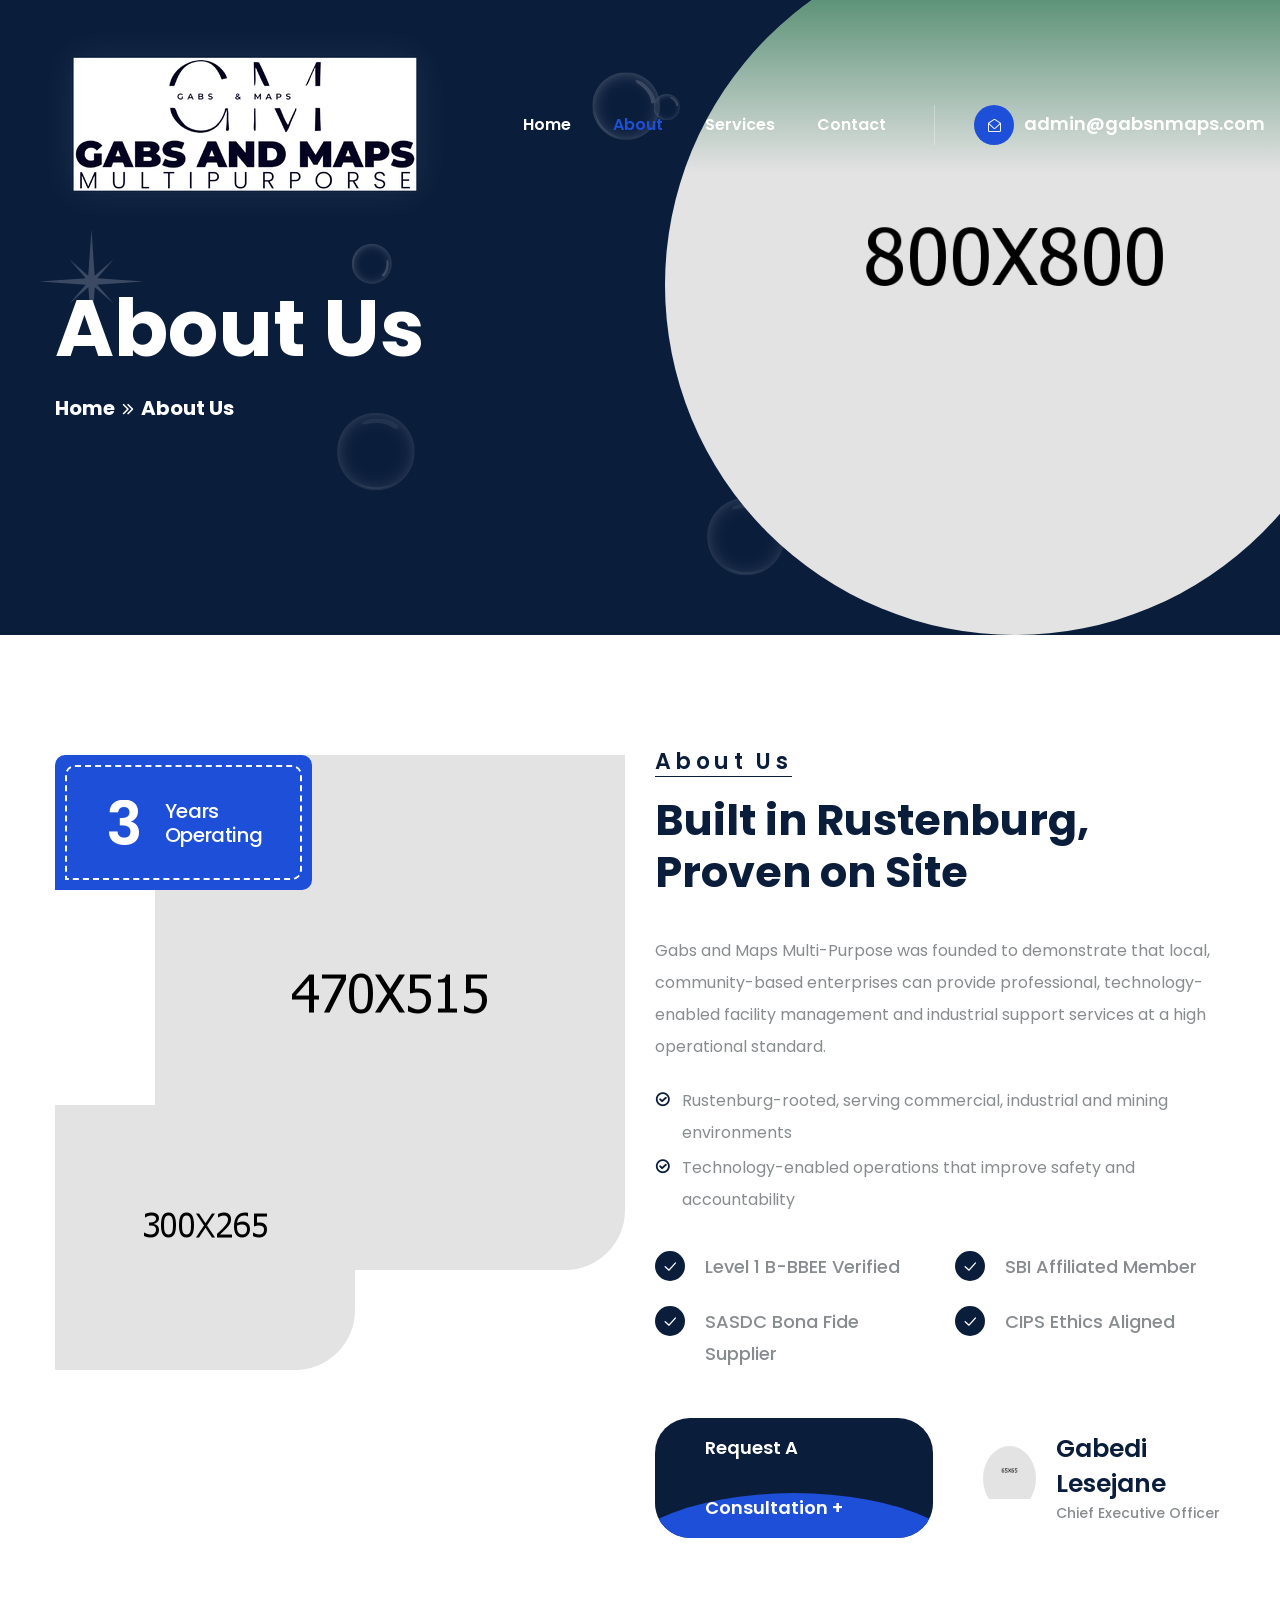
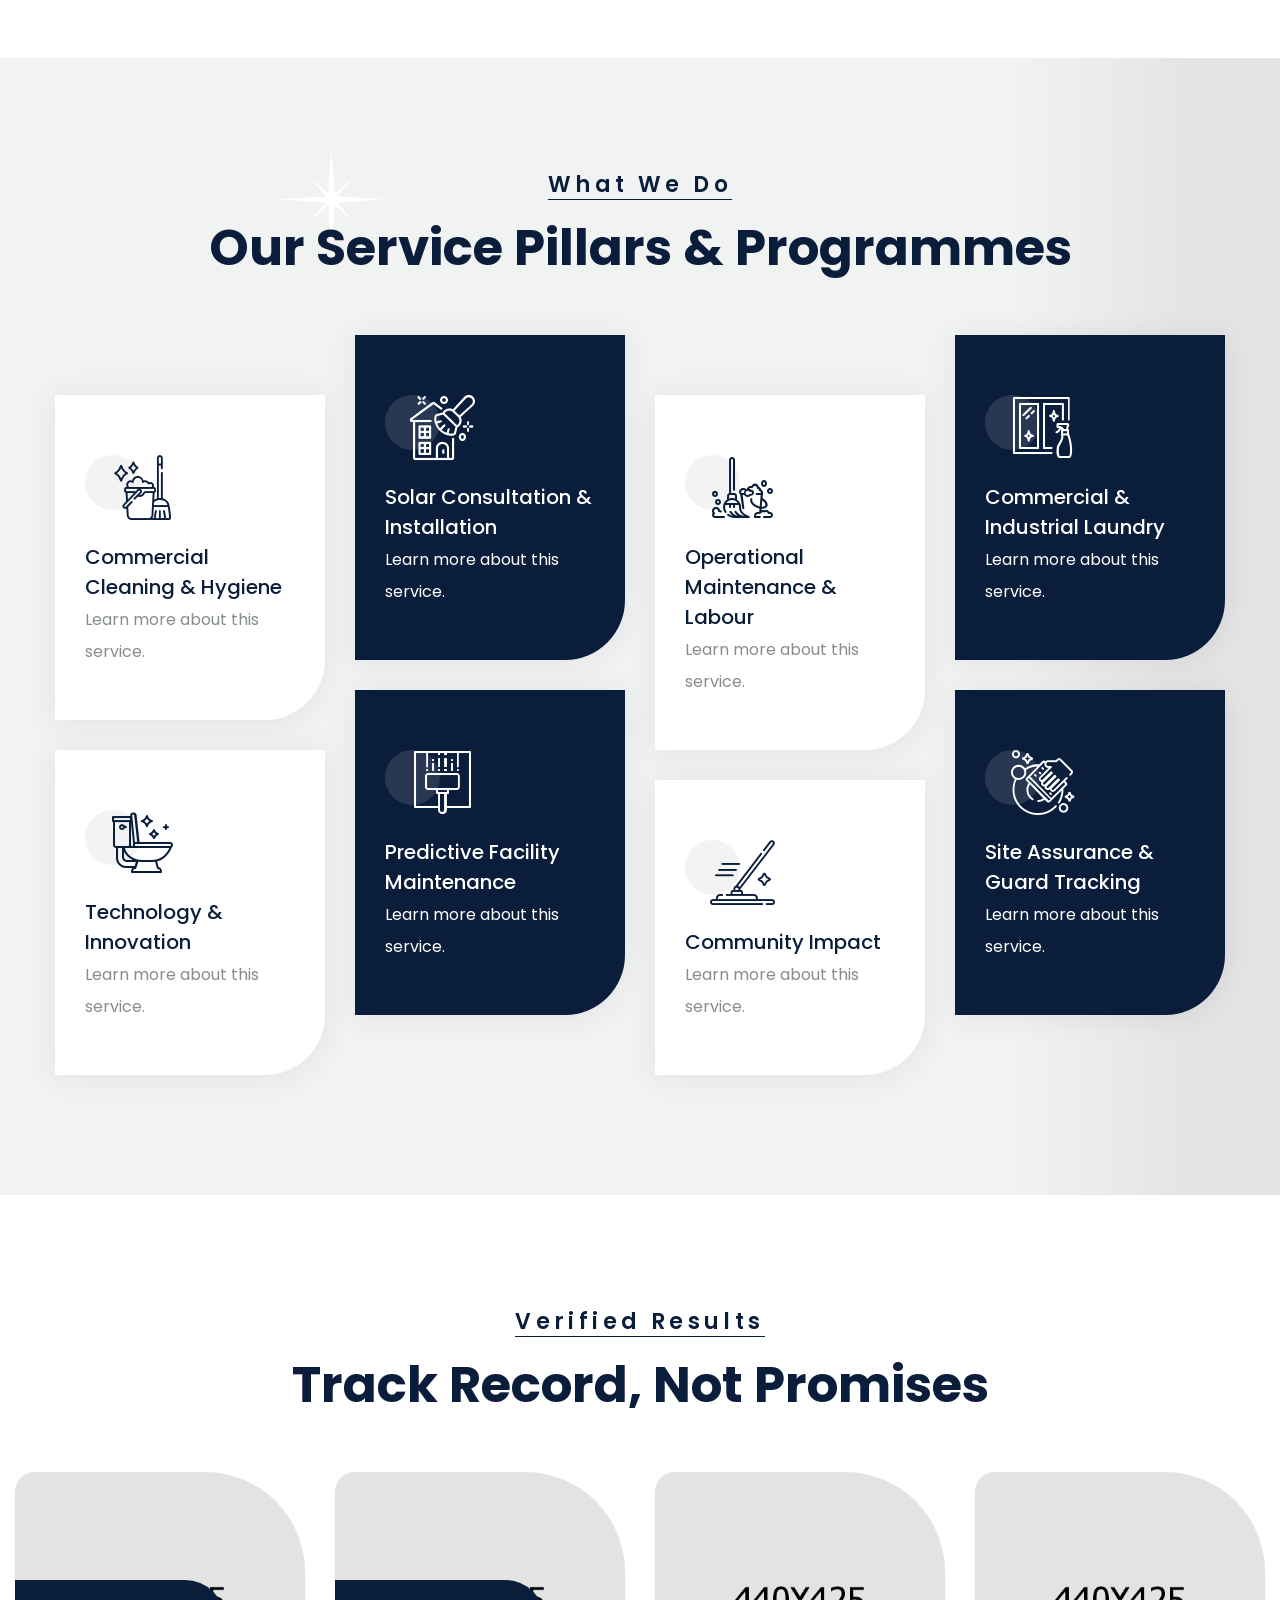
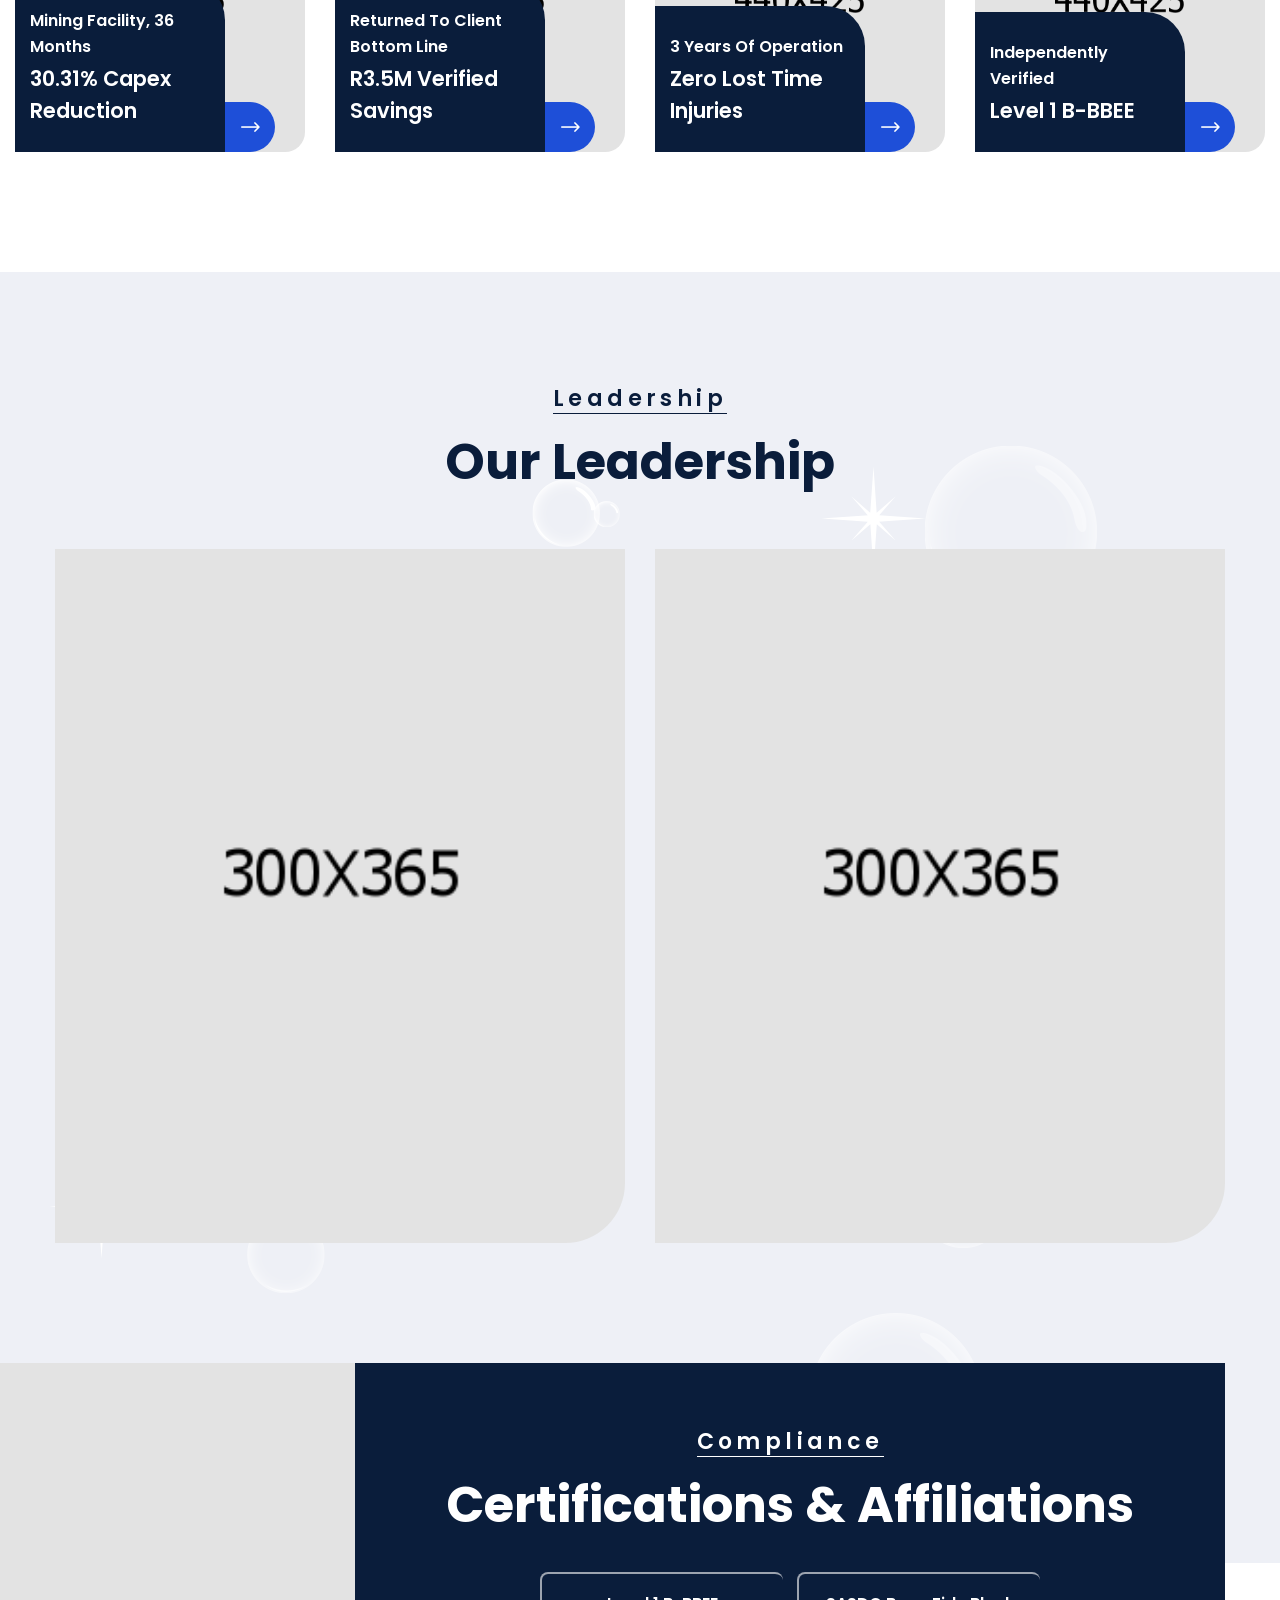
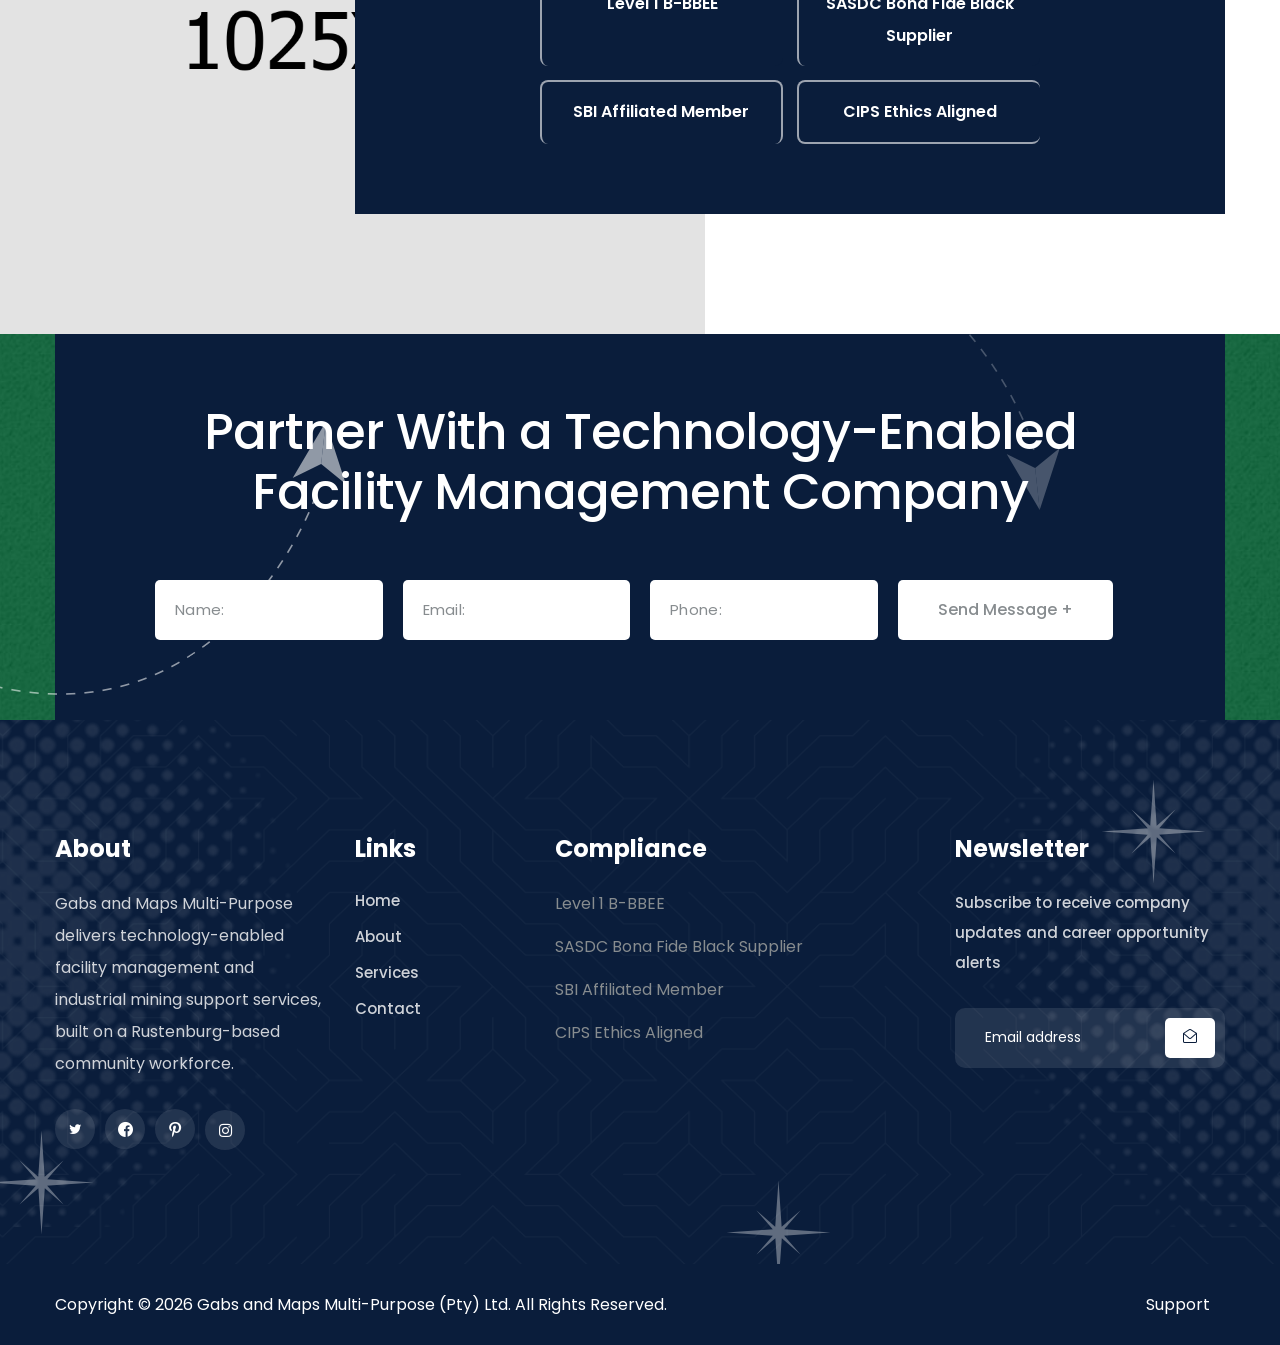
==== about.html @ ca990e1d "Initial commit: Gabs and Maps site Co-Authored-By: Claude Sonnet 5 <noreply@anthropic.com>" ====
<!DOCTYPE html>
<html lang="en">

<head>
    <meta charset="UTF-8" />
    <meta name="viewport" content="width=device-width, initial-scale=1.0" />
    <title>About Us | Gabs and Maps Multi-Purpose</title>
    <!-- Favicons Icons -->
    <link rel="apple-touch-icon" sizes="180x180" href="assets/images/favicons/apple-touch-icon.png" />
    <link rel="icon" type="image/png" sizes="32x32" href="assets/images/favicons/favicon-32x32.png" />
    <link rel="icon" type="image/png" sizes="16x16" href="assets/images/favicons/favicon-16x16.png" />
    <link rel="manifest" href="assets/images/favicons/site.webmanifest" />
    <meta name="description" content="Gabs and Maps Multi-Purpose was built in Rustenburg to prove that community-based enterprises can deliver technology-enabled facility management at a world-class standard." />

    <!-- fonts -->
    <link
        href="https://fonts.googleapis.com/css2?family=Open+Sans:ital,wght@0,300;0,400;0,500;0,600;0,700;0,800;1,300;1,400;1,500;1,600;1,700;1,800&family=Poppins:ital,wght@0,100;0,200;0,300;0,400;0,500;0,600;0,700;0,800;0,900;1,100;1,200;1,300;1,400;1,500;1,600;1,700;1,800;1,900&display=swap"
        rel="stylesheet">

    <link rel="stylesheet" href="assets/vendors/animate/animate.min.css" />
    <link rel="stylesheet" href="assets/vendors/animate/custom-animate.css" />
    <link rel="stylesheet" href="assets/vendors/bootstrap/css/bootstrap.min.css" />
    <link rel="stylesheet" href="assets/vendors/bootstrap-select/css/bootstrap-select.min.css" />
    <link rel="stylesheet" href="assets/vendors/bxslider/jquery.bxslider.css" />
    <link rel="stylesheet" href="assets/vendors/fontawesome/css/all.min.css" />
    <link rel="stylesheet" href="assets/vendors/jquery-magnific-popup/jquery.magnific-popup.css" />
    <link rel="stylesheet" href="assets/vendors/jquery-ui/jquery-ui.css" />
    <link rel="stylesheet" href="assets/vendors/nice-select/nice-select.css" />
    <link rel="stylesheet" href="assets/vendors/nouislider/nouislider.min.css" />
    <link rel="stylesheet" href="assets/vendors/nouislider/nouislider.pips.css" />
    <link rel="stylesheet" href="assets/vendors/odometer/odometer.min.css" />
    <link rel="stylesheet" href="assets/vendors/owl-carousel/owl.carousel.min.css" />
    <link rel="stylesheet" href="assets/vendors/owl-carousel/owl.theme.default.min.css" />
    <link rel="stylesheet" href="assets/vendors/swiper/swiper.min.css" />
    <link rel="stylesheet" href="assets/vendors/timepicker/timePicker.css" />
    <link rel="stylesheet" href="assets/vendors/tiny-slider/tiny-slider.min.css" />
    <link rel="stylesheet" href="assets/vendors/vegas/vegas.min.css" />
    <link rel="stylesheet" href="assets/vendors/thm-icons/style.css">
    <link rel="stylesheet" href="assets/vendors/slick-slider/slick.css">
    <link rel="stylesheet" href="assets/vendors/language-switcher/polyglot-language-switcher.css">

    <!-- template styles -->
    <link rel="stylesheet" href="assets/css/style.css" />
    <link rel="stylesheet" href="assets/css/color-gabs.css" />
    <link rel="stylesheet" href="assets/css/responsive.css" />

</head>


<body>

    <!-- Start Preloader -->
    <div class="loader-wrap">
        <div class="preloader">
            <div class="preloader-close">x</div>
            <div id="handle-preloader" class="handle-preloader">
                <div class="animation-preloader">
                    <div class="spinner"></div>
                    <div class="txt-loading">
                        <span data-text-preloader="g" class="letters-loading">
                            g
                        </span>
                        <span data-text-preloader="a" class="letters-loading">
                            a
                        </span>
                        <span data-text-preloader="t" class="letters-loading">
                            t
                        </span>
                        <span data-text-preloader="r" class="letters-loading">
                            r
                        </span>
                        <span data-text-preloader="e" class="letters-loading">
                            e
                        </span>
                    </div>
                </div>
            </div>
        </div>
    </div>
    <!-- End Preloader -->


    <div class="page-wrapper">

        <!--Start Main Header One-->
        <header class="main-header main-header-one">

            <div class="main-header-one__inner">

                <nav class="main-menu main-menu-one">
                    <div class="main-menu__wrapper clearfix">
                        <div class="auto-container">
                            <div class="main-menu__wrapper-inner">


                                <div class="main-header-one__left">
                                    <div class="logo-box-one">
                                        <a href="index.html">
                                            <img src="assets/images/resources/logo-1.png" alt="Gabs and Maps Multi-Purpose" title="">
                                        </a>
                                    </div>

                                    <div class="header-search-box">
                                        <a href="#" class="main-menu__search search-toggler icon-search">
                                        </a>
                                    </div>

                                    <div class="header-one-social-links">
                                        <ul>
                                            <li><a href="#"><span class="fab fa-twitter"></span></a></li>
                                            <li><a href="#"><span class="fab fa-facebook"></span></a></li>
                                            <li><a href="#"><span class="fab fa-pinterest"></span></a></li>
                                            <li><a href="#"><span class="fab fa-instagram"></span></a>
                                            </li>
                                        </ul>
                                    </div>
                                </div>

                                <div class="main-header-one__middle">
                                    <div class="main-menu-box">
                                        <a href="#" class="mobile-nav__toggler">
                                            <i class="fa fa-bars"></i>
                                        </a>

                                        <ul class="main-menu__list">
                                            <li><a href="index.html">Home</a></li>
                                            <li class="current"><a href="about.html">About</a></li>
                                            <li><a href="services.html">Services</a></li>
                                            <li><a href="contact.html">Contact</a></li>
                                        </ul>
                                    </div>
                                </div>

                                <div class="main-header-one__right">
                                    <div class="contact-box">
                                        <div class="icon">
                                            <span class="icon-open-mail"></span>
                                        </div>
                                        <div class="text">
                                            <a href="mailto:admin@gabsnmaps.com">admin@gabsnmaps.com</a>
                                        </div>
                                    </div>
                                </div>
                            </div>
                        </div>
                    </div>
                </nav>

            </div>
        </header>
        <!--End Main Header One-->

        <div class="stricky-header stricky-header--one stricked-menu main-menu">
            <div class="sticky-header__content"></div><!-- /.sticky-header__content -->
        </div><!-- /.stricky-header -->


        <!--Start Page Header-->
        <section class="page-header">
            <div class="page-header__img"><img src="assets/images/resources/page-header-bg.jpg" alt="#"></div>
            <div class="shape1 rotate-me"><img src="assets/images/shapes/thm-shape1.png" alt="#"></div>
            <div class="shape2 float-bob-y"><img src="assets/images/shapes/bubbles-four.png" alt="#"></div>
            <div class="shape3 zoominout"><img src="assets/images/shapes/bubbles-six.png" alt="#"></div>
            <div class="shape4"><img src="assets/images/shapes/bubbles-five.png" alt="#"></div>
            <div class="shape5 float-bob-y"><img src="assets/images/shapes/bubbles-five.png" alt="#"></div>
            <div class="shape6 rotate-me"><img src="assets/images/shapes/thm-shape1.png" alt="#"></div>
            <div class="container">
                <div class="page-header__inner">
                    <h2>About Us</h2>
                    <ul class="thm-breadcrumb">
                        <li><a href="index.html">Home</a></li>
                        <li><span class="icon-right"></span></li>
                        <li>About us</li>
                    </ul>
                </div>
            </div>
        </section>
        <!--End Page Header-->

        <!--Start About One-->
        <section class="about-one">
            <div class="about-one__shape1"><img src="assets/images/shapes/about-v1-shape1.png" alt="#"></div>
            <div class="container">
                <div class="row">
                    <!--Start About One Img-->
                    <div class="col-xl-6">
                        <div class="about-one__img">
                            <div class="about-one__experience-box">
                                <div class="count-box">
                                    <h2> <span class="odometer" data-count="3">00</span></h2>
                                </div>
                                <div class="title-box">
                                    <h3>Years <br> Operating</h3>
                                </div>
                            </div>
                            <div class="about-one__img1">
                                <img src="assets/images/about/about-v1-img1.jpg" alt="#">
                            </div>
                            <div class="about-one__img2 wow zoomIn" data-wow-delay="100ms" data-wow-duration="3500ms">
                                <img src="assets/images/about/about-v1-img2.jpg" alt="#">
                            </div>
                        </div>
                    </div>
                    <!--End About One Img-->

                    <!--Start About One Content-->
                    <div class="col-xl-6">
                        <div class="about-one__content">
                            <div class="sec-title">
                                <div class="sub-title left">
                                    <div class="text">
                                        <span>About Us</span>
                                    </div>
                                </div>
                                <h2>Built in Rustenburg, <br> Proven on Site</h2>
                            </div>
                            <div class="text">
                                <p>Gabs and Maps Multi-Purpose was founded to demonstrate that local, community-based
                                    enterprises can provide professional, technology-enabled facility management and
                                    industrial support services at a high operational standard.</p>
                            </div>

                            <ul class="about-one__content-list">
                                <li>
                                    <div class="icon-box">
                                        <span class="icon-check"></span>
                                    </div>
                                    <div class="text-box">
                                        <p>Rustenburg-rooted, serving commercial, industrial and mining environments</p>
                                    </div>
                                </li>

                                <li>
                                    <div class="icon-box">
                                        <span class="icon-check"></span>
                                    </div>
                                    <div class="text-box">
                                        <p>Technology-enabled operations that improve safety and accountability</p>
                                    </div>
                                </li>
                            </ul>

                            <div class="about-one__content-text2">
                                <div class="row">
                                    <div class="col-xl-6 col-lg-6 col-md-6">
                                        <div class="about-one__content-text2-single">
                                            <ul class="about-one__content-text2-list">
                                                <li>
                                                    <div class="icon-box">
                                                        <span class="icon-check-1"></span>
                                                    </div>

                                                    <div class="text-box">
                                                        <p>Level 1 B-BBEE Verified</p>
                                                    </div>
                                                </li>

                                                <li>
                                                    <div class="icon-box">
                                                        <span class="icon-check-1"></span>
                                                    </div>

                                                    <div class="text-box">
                                                        <p>SASDC Bona Fide Supplier</p>
                                                    </div>
                                                </li>
                                            </ul>
                                        </div>
                                    </div>


                                    <div class="col-xl-6 col-lg-6 col-md-6">
                                        <div class="about-one__content-text2-single">
                                            <ul class="about-one__content-text2-list">
                                                <li>
                                                    <div class="icon-box">
                                                        <span class="icon-check-1"></span>
                                                    </div>

                                                    <div class="text-box">
                                                        <p>SBI Affiliated Member</p>
                                                    </div>
                                                </li>

                                                <li>
                                                    <div class="icon-box">
                                                        <span class="icon-check-1"></span>
                                                    </div>

                                                    <div class="text-box">
                                                        <p>CIPS Ethics Aligned</p>
                                                    </div>
                                                </li>
                                            </ul>
                                        </div>
                                    </div>
                                </div>
                            </div>

                            <div class="about-one__content-bottom">
                                <div class="btn-box">
                                    <a class="thm-btn" href="contact.html">
                                        <span class="txt">Request a Consultation +</span>
                                    </a>
                                </div>

                                <div class="about-one__client-info-box">
                                    <div class="img-box">
                                        <img src="assets/images/about/about-v1-img3.jpg" alt="#">
                                    </div>
                                    <div class="title-box">
                                        <h2>Gabedi Lesejane</h2>
                                        <p>Chief Executive Officer</p>
                                    </div>
                                </div>
                            </div>

                        </div>
                    </div>
                    <!--End About One Content-->
                </div>
            </div>
        </section>
        <!--End About One-->

        <!--Start Features One-->
        <section class="features-one features-one--about">
            <div class="features-one__bg" style="background-image: url(assets/images/backgrounds/features-v1-bg.jpg);">
            </div>
            <div class="shape1 rotate-me"><img src="assets/images/shapes/thm-shape1.png" alt="#"></div>
            <div class="shape2 rotate-me"><img src="assets/images/shapes/thm-shape1.png" alt="#"></div>
            <div class="container">
                <div class="sec-title text-center">
                    <div class="sub-title">
                        <div class="text">
                            <span>What We Do</span>
                        </div>
                    </div>
                    <h2>Our Service Pillars &amp; Programmes</h2>
                </div>


                <div class="row filter-layout masonary-layout">
                    <!--Start Features One Single-->
                    <div class="col-xl-3 col-lg-6 col-md-6 wow animated fadeInUp" data-wow-delay="0.1s">
                        <div class="features-one__single mb60">
                            <div class="icon-box">
                                <span class="icon-oosouji"></span>
                                <div class="round-box"></div>
                            </div>

                            <div class="text-box">
                                <h3><a href="services.html">Commercial Cleaning &amp; Hygiene</a></h3>
                                <p>Learn more about this service.</p>
                            </div>
                        </div>
                    </div>
                    <!--End Features One Single-->

                    <!--Start Features One Single-->
                    <div class="col-xl-3 col-lg-6 col-md-6 wow animated fadeInUp" data-wow-delay="0.2s">
                        <div class="features-one__single style2">
                            <div class="icon-box">
                                <span class="icon-house"></span>
                                <div class="round-box"></div>
                            </div>

                            <div class="text-box">
                                <h3><a href="services.html">Solar Consultation &amp; Installation</a></h3>
                                <p>Learn more about this service.</p>
                            </div>
                        </div>
                    </div>
                    <!--End Features One Single-->

                    <!--Start Features One Single-->
                    <div class="col-xl-3 col-lg-6 col-md-6 wow animated fadeInUp" data-wow-delay="0.3s">
                        <div class="features-one__single mb60">
                            <div class="icon-box">
                                <span class="icon-mop"></span>
                                <div class="round-box"></div>
                            </div>

                            <div class="text-box">
                                <h3><a href="services.html">Operational Maintenance &amp; Labour</a></h3>
                                <p>Learn more about this service.</p>
                            </div>
                        </div>
                    </div>
                    <!--End Features One Single-->

                    <!--Start Features One Single-->
                    <div class="col-xl-3 col-lg-6 col-md-6 wow animated fadeInUp" data-wow-delay="0.4s">
                        <div class="features-one__single style2">
                            <div class="icon-box">
                                <span class="icon-window-cleaning"></span>
                                <div class="round-box"></div>
                            </div>

                            <div class="text-box">
                                <h3><a href="services.html">Commercial &amp; Industrial Laundry</a></h3>
                                <p>Learn more about this service.</p>
                            </div>
                        </div>
                    </div>
                    <!--End Features One Single-->

                    <!--Start Features One Single-->
                    <div class="col-xl-3 col-lg-6 col-md-6 wow animated fadeInUp" data-wow-delay="0.1s">
                        <div class="features-one__single style2">
                            <div class="icon-box">
                                <span class="icon-clean"></span>
                                <div class="round-box"></div>
                            </div>

                            <div class="text-box">
                                <h3><a href="services.html">Predictive Facility Maintenance</a></h3>
                                <p>Learn more about this service.</p>
                            </div>
                        </div>
                    </div>
                    <!--End Features One Single-->

                    <!--Start Features One Single-->
                    <div class="col-xl-3 col-lg-6 col-md-6 wow animated fadeInUp" data-wow-delay="0.2s">
                        <div class="features-one__single style2">
                            <div class="icon-box">
                                <span class="icon-washing-plate"></span>
                                <div class="round-box"></div>
                            </div>

                            <div class="text-box">
                                <h3><a href="services.html">Site Assurance &amp; Guard Tracking</a></h3>
                                <p>Learn more about this service.</p>
                            </div>
                        </div>
                    </div>
                    <!--End Features One Single-->

                    <!--Start Features One Single-->
                    <div class="col-xl-3 col-lg-6 col-md-6 wow animated fadeInUp" data-wow-delay="0.3s">
                        <div class="features-one__single">
                            <div class="icon-box">
                                <span class="icon-sanitary"></span>
                                <div class="round-box"></div>
                            </div>

                            <div class="text-box">
                                <h3><a href="services.html">Technology &amp; Innovation</a></h3>
                                <p>Learn more about this service.</p>
                            </div>
                        </div>
                    </div>
                    <!--End Features One Single-->

                    <!--Start Features One Single-->
                    <div class="col-xl-3 col-lg-6 col-md-6 wow animated fadeInUp" data-wow-delay="0.4s">
                        <div class="features-one__single">
                            <div class="icon-box">
                                <span class="icon-floor-mop"></span>
                                <div class="round-box"></div>
                            </div>

                            <div class="text-box">
                                <h3><a href="services.html">Community Impact</a></h3>
                                <p>Learn more about this service.</p>
                            </div>
                        </div>
                    </div>
                    <!--End Features One Single-->
                </div>
            </div>
        </section>
        <!--End Features One-->

        <!--Start Portfolio One-->
        <section class="portfolio-one">
            <div class="auto-container">
                <div class="sec-title text-center">
                    <div class="sub-title">
                        <div class="text">
                            <span>Verified Results</span>
                        </div>
                    </div>
                    <h2>Track Record, Not Promises</h2>
                </div>
                <div class="row">
                    <!--Start Portfolio One Single-->
                    <div class="col-xl-3 col-lg-6 col-md-6">
                        <div class="portfolio-one__single">
                            <div class="portfolio-one__single-img">
                                <div class="inner">
                                    <img src="assets/images/project/portfolio-v1-img1.jpg" alt="#">
                                    <div class="content-box">
                                        <p>Mining Facility, 36 Months</p>
                                        <h2><a href="about.html">30.31% Capex Reduction</a></h2>
                                    </div>
                                    <div class="btn-box">
                                        <a href="about.html"><span class="icon-right-arrow-1"></span></a>
                                    </div>
                                </div>
                            </div>
                        </div>
                    </div>
                    <!--End Portfolio One Single-->

                    <!--Start Portfolio One Single-->
                    <div class="col-xl-3 col-lg-6 col-md-6">
                        <div class="portfolio-one__single">
                            <div class="portfolio-one__single-img">
                                <div class="inner">
                                    <img src="assets/images/project/portfolio-v1-img2.jpg" alt="#">
                                    <div class="content-box">
                                        <p>Returned to Client Bottom Line</p>
                                        <h2><a href="about.html">R3.5M Verified Savings</a></h2>
                                    </div>
                                    <div class="btn-box">
                                        <a href="about.html"><span class="icon-right-arrow-1"></span></a>
                                    </div>
                                </div>
                            </div>
                        </div>
                    </div>
                    <!--End Portfolio One Single-->

                    <!--Start Portfolio One Single-->
                    <div class="col-xl-3 col-lg-6 col-md-6">
                        <div class="portfolio-one__single">
                            <div class="portfolio-one__single-img">
                                <div class="inner">
                                    <img src="assets/images/project/portfolio-v1-img3.jpg" alt="#">
                                    <div class="content-box">
                                        <p>3 Years of Operation</p>
                                        <h2><a href="about.html">Zero Lost Time Injuries</a></h2>
                                    </div>
                                    <div class="btn-box">
                                        <a href="about.html"><span class="icon-right-arrow-1"></span></a>
                                    </div>
                                </div>
                            </div>
                        </div>
                    </div>
                    <!--End Portfolio One Single-->

                    <!--Start Portfolio One Single-->
                    <div class="col-xl-3 col-lg-6 col-md-6">
                        <div class="portfolio-one__single">
                            <div class="portfolio-one__single-img">
                                <div class="inner">
                                    <img src="assets/images/project/portfolio-v1-img4.jpg" alt="#">
                                    <div class="content-box">
                                        <p>Independently Verified</p>
                                        <h2><a href="about.html">Level 1 B-BBEE</a></h2>
                                    </div>
                                    <div class="btn-box">
                                        <a href="about.html"><span class="icon-right-arrow-1"></span></a>
                                    </div>
                                </div>
                            </div>
                        </div>
                    </div>
                    <!--End Portfolio One Single-->
                </div>
            </div>
        </section>
        <!--End Portfolio One-->

        <!--Start Team One-->
        <section class="team-one">
            <div class="shape1 rotate-me">
                <img src="assets/images/shapes/thm-shape1.png" alt="#">
            </div>
            <div class="shape2 rotate-me">
                <img src="assets/images/shapes/thm-shape1.png" alt="#">
            </div>
            <div class="shape3"><img src="assets/images/shapes/bubbles-one.png" alt="#"></div>
            <div class="shape4 zoom-fade"><img src="assets/images/shapes/bubbles-two.png" alt="#"></div>
            <div class="shape5 float-bob-y"><img src="assets/images/shapes/bubbles-three.png" alt="#"></div>
            <div class="shape6"><img src="assets/images/shapes/bubbles-four.png" alt="#"></div>
            <div class="shape7"><img src="assets/images/shapes/bubbles-five.png" alt="#"></div>
            <div class="shape8 zoominout"><img src="assets/images/shapes/bubbles-six.png" alt="#"></div>
            <div class="container">
                <div class="sec-title text-center">
                    <div class="sub-title">
                        <div class="text">
                            <span>Leadership</span>
                        </div>
                    </div>
                    <h2>Our Leadership</h2>
                </div>
                <div class="row">
                    <!--Start Team One Single-->
                    <div class="col-xl-6 col-lg-6 col-md-6 wow fadeInLeft" data-wow-delay="0ms"
                        data-wow-duration="1000ms">
                        <div class="team-one__single">
                            <div class="team-one__single-img">
                                <img src="assets/images/team/team-v1-img1.jpg" alt="#">

                                <div class="content-box">
                                    <h2><a href="about.html">Gabedi Lesejane</a></h2>
                                    <p>Chief Executive Officer</p>
                                </div>
                            </div>
                        </div>
                    </div>
                    <!--End Team One Single-->

                    <!--Start Team One Single-->
                    <div class="col-xl-6 col-lg-6 col-md-6 wow fadeInLeft" data-wow-delay="100ms"
                        data-wow-duration="1000ms">
                        <div class="team-one__single">
                            <div class="team-one__single-img">
                                <img src="assets/images/team/team-v1-img2.jpg" alt="#">

                                <div class="content-box">
                                    <h2><a href="about.html">Johanna Mmampoo Lesejane</a></h2>
                                    <p>Co-Founder &amp; Operations Director</p>
                                </div>
                            </div>
                        </div>
                    </div>
                    <!--End Team One Single-->

                    

                    
                </div>
            </div>
        </section>
        <!--End Team One-->

        <!--Start Brand One -->
        <section class="brand-one clearfix">
            <div class="brand-one__bg" style="background-image: url(assets/images/resources/brand-v1-bg.jpg);"></div>
            <div class="container clearfix">
                <div class="brand-one__inner clearfix">
                    <div class="brand-one__content">
                        <div class="sec-title text-center">
                            <div class="sub-title">
                                <div class="text">
                                    <span>Compliance</span>
                                </div>
                            </div>
                            <h2>Certifications &amp; Affiliations</h2>
                        </div>

                        <ul class="brand-one__box" style="list-style:none;display:flex;flex-wrap:wrap;justify-content:center;gap:14px;padding:0;">
                            <li style="background:var(--thm-base);color:#fff;padding:14px 22px;border-radius:8px;font-weight:600;">Level 1 B-BBEE</li>
                            <li style="background:var(--thm-base);color:#fff;padding:14px 22px;border-radius:8px;font-weight:600;">SASDC Bona Fide Black Supplier</li>
                            <li style="background:var(--thm-base);color:#fff;padding:14px 22px;border-radius:8px;font-weight:600;">SBI Affiliated Member</li>
                            <li style="background:var(--thm-base);color:#fff;padding:14px 22px;border-radius:8px;font-weight:600;">CIPS Ethics Aligned</li>
                        </ul>
                    </div>
                </div>
            </div>
        </section>
        <!--End Brand One -->

        


        <!--Start Footer One -->
        <footer class="footer-one clearfix">
            <!--Start Footer One Top-->
            <div class="footer-one__top">
                <div class="footer-one__top__bg"
                    style="background-image: url(assets/images/backgrounds/footer-top-bg.jpg);"></div>
                <div class="container">
                    <div class="row">
                        <div class="col-xl-12">
                            <div class="footer-one__top-inner clearfix">
                                <div class="shape6"><img src="assets/images/shapes/footer-v1-shape3.png" alt="#"></div>
                                <div class="shape7"><img src="assets/images/shapes/footer-v1-shape4.png" alt="#"></div>
                                <div class="title">
                                    <h2>Partner With a Technology-Enabled Facility Management Company</h2>
                                </div>

                                <form action="assets/inc/sendemail.php" class="comment-one__form contact-form-validated"
                                    novalidate="novalidate">
                                    <ul>
                                        <li>
                                            <div class="input-box">
                                                <input type="text" placeholder="Name:" value="" name="form_name"
                                                    required="">
                                            </div>
                                        </li>

                                        <li>
                                            <div class="input-box">
                                                <input type="email" placeholder="Email:" value="" name="form_email"
                                                    required="">
                                            </div>
                                        </li>

                                        <li>
                                            <div class="input-box">
                                                <input type="text" placeholder="Phone:" value="" name="form_phone">
                                            </div>
                                        </li>


                                        <li>
                                            <div class="button-box">
                                                <input id="form_botcheck" name="form_botcheck" class="form-control"
                                                    type="hidden" value="">
                                                <button class="footer-one__top-btn" type="submit"
                                                    data-loading-text="Please wait..."><span class="txt">Send Message
                                                        +</span></button>
                                            </div>
                                        </li>
                                    </ul>
                                </form>
                            </div>
                        </div>
                    </div>
                </div>
            </div>
            <!--End Footer One Top-->


            <!--Start Footer-->
            <div class="footer">
                <div class="footer__pattern"
                    style="background-image: url(assets/images/pattern/footer-v1-pattern.png);"></div>
                <div class="shape1 wow slideInRight" data-wow-delay="500ms" data-wow-duration="2500ms"><img
                        src="assets/images/shapes/footer-v1-shape1.png" alt="#"></div>
                <div class="shape2 wow slideInLeft" data-wow-delay="500ms" data-wow-duration="2500ms"><img
                        src="assets/images/shapes/footer-v1-shape2.png" alt="#"></div>
                <div class="shape3 rotate-me"><img src="assets/images/shapes/thm-shape1.png" alt="#"></div>
                <div class="shape4 rotate-me"><img src="assets/images/shapes/thm-shape1.png" alt="#"></div>
                <div class="shape5 rotate-me"><img src="assets/images/shapes/thm-shape1.png" alt="#"></div>
                <div class="container">
                    <div class="row">

                        <!--Start Footer Widget Single-->
                        <div class="col-xl-3 col-lg-6 col-md-6 col-sm-12 wow animated fadeInUp" data-wow-delay="0.1s">
                            <div class="footer-widget__single footer-widget__single-about">
                                <div class="title">
                                    <h2>About</h2>
                                </div>

                                <div class="text-box">
                                    <p>Gabs and Maps Multi-Purpose delivers technology-enabled facility management
                                        and industrial mining support services, built on a Rustenburg-based
                                        community workforce.
                                    </p>
                                </div>

                                <ul class="social-link">
                                    <li><a href="#"><span class="icon-twitter"></span></a></li>
                                    <li><a href="#"><span class="icon-facebook"></span></a></li>
                                    <li><a href="#"><span class="icon-pinterest"></span></a></li>
                                    <li><a href="#"><span class="fab fa-instagram"></span></a></li>
                                </ul>
                            </div>
                        </div>
                        <!--End Footer Widget Single-->

                        <!--Start Footer Widget Single-->
                        <div class="col-xl-2 col-lg-6 col-md-6 col-sm-12 wow animated fadeInUp" data-wow-delay="0.2s">
                            <div class="footer-widget__single footer-widget__single-links">
                                <div class="title">
                                    <h2>Links</h2>
                                </div>
                                <ul class="footer-widget__single-links-list">
                                    <li><a href="index.html">Home</a></li>
                                    <li><a href="about.html">About</a></li>
                                    <li><a href="services.html">Services</a></li>
                                    <li><a href="contact.html">Contact</a></li>
                                </ul>
                            </div>
                        </div>
                        <!--End Footer Widget Single-->

                        <!--Start Footer Widget Single-->
                        <div class="col-xl-4 col-lg-6 col-md-6 col-sm-12 wow animated fadeInUp" data-wow-delay="0.3s">
                            <div class="footer-widget__single footer-widget__single-links">
                                <div class="title">
                                    <h2>Compliance</h2>
                                </div>
                                <ul class="footer-widget__single-links-list">
                                    <li>Level 1 B-BBEE</li>
                                    <li>SASDC Bona Fide Black Supplier</li>
                                    <li>SBI Affiliated Member</li>
                                    <li>CIPS Ethics Aligned</li>
                                </ul>
                            </div>
                        </div>
                        <!--End Footer Widget Single-->

                        <!--Start Footer Widget Single-->
                        <div class="col-xl-3 col-lg-6 col-md-6 col-sm-12 wow animated fadeInUp" data-wow-delay="0.4s">
                            <div class="footer-widget__single footer-widget__single-newsletter">
                                <div class="title">
                                    <h2>Newsletter</h2>
                                </div>

                                <div class="text-box">
                                    <p>Subscribe to receive company updates and
                                        career opportunity alerts</p>
                                </div>

                                <form class="newsletter-form" action="#">
                                    <input type="email" name="email" placeholder="Email address">
                                    <button type="submit"><span class="icon-open-mail"></span></button>
                                </form>
                            </div>
                        </div>
                        <!--End Footer Widget Single-->
                    </div>
                </div>
            </div>
            <!--End Footer-->

            <div class="footer-one__bottom">
                <div class="container">
                    <div class="bottom-inner">
                        <div class="copyright">
                            <p>Copyright &copy; 2026 Gabs and Maps Multi-Purpose (Pty) Ltd. All Rights Reserved.</p>
                        </div>

                        <ul class="footer-one__bottom-menu">
                            <li><a href="contact.html">Support</a></li>
                        </ul>
                    </div>
                </div>
            </div>

        </footer>
        <!--End Footer One-->


    </div>
    <!-- /.page-wrapper -->

    <div class="mobile-nav__wrapper">
        <div class="mobile-nav__overlay mobile-nav__toggler"></div>
        <div class="mobile-nav__content">
            <span class="mobile-nav__close mobile-nav__toggler">
                <i class="icon-plus"></i>
            </span>
            <div class="logo-box">
                <a href="index.html" aria-label="logo image">
                    <img src="assets/images/resources/mobile-nav-logo.png" alt="" />
                </a>
            </div>
            <div class="mobile-nav__container"></div>
            <ul class="mobile-nav__contact list-unstyled">
                <li>
                    <i class="fa fa-envelope"></i>
                    <a href="mailto:info@example.com">info@example.com</a>
                </li>
                <li>
                    <i class="fa fa-phone-alt"></i>
                    <a href="tel:123456789">444 000 777 66</a>
                </li>
            </ul>
            <div class="mobile-nav__social">
                <a href="#" class="fab fa-twitter"></a>
                <a href="#" class="fab fa-facebook-square"></a>
                <a href="#" class="fab fa-pinterest-p"></a>
                <a href="#" class="fab fa-instagram"></a>
            </div>

        </div>
    </div>

    <div class="search-popup">
        <div class="search-popup__overlay search-toggler"></div>
        <div class="search-popup__content">
            <form action="#">
                <label for="search" class="sr-only">search here</label>
                <input type="text" id="search" placeholder="Search Here..." />
                <button type="submit" aria-label="search submit" class="thm-btn">
                    <i class="icon-search"></i>
                </button>
            </form>
        </div>
    </div>


    <a href="#" data-target="html" class="scroll-to-target scroll-to-top">
        <i class="icon-down-arrow"></i>
    </a>

    <script src="assets/vendors/jquery/jquery-3.6.0.min.js"></script>
    <script src="assets/vendors/bootstrap/js/bootstrap.bundle.min.js"></script>
    <script src="assets/vendors/bootstrap-select/js/bootstrap-select.min.js"></script>
    <script src="assets/vendors/bxslider/jquery.bxslider.min.js"></script>
    <script src="assets/vendors/circleType/jquery.circleType.js"></script>
    <script src="assets/vendors/circleType/jquery.lettering.min.js"></script>
    <script src="assets/vendors/isotope/isotope.js"></script>
    <script src="assets/vendors/jquery-ajaxchimp/jquery.ajaxchimp.min.js"></script>
    <script src="assets/vendors/jquery-appear/jquery.appear.min.js"></script>
    <script src="assets/vendors/jquery-magnific-popup/jquery.magnific-popup.min.js"></script>
    <script src="assets/vendors/jquery-migrate/jquery-migrate.min.js"></script>
    <script src="assets/vendors/jquery-ui/jquery-ui.js"></script>
    <script src="assets/vendors/jquery-validate/jquery.validate.min.js"></script>
    <script src="assets/vendors/nice-select/jquery.nice-select.min.js"></script>
    <script src="assets/vendors/nouislider/nouislider.min.js"></script>
    <script src="assets/vendors/odometer/odometer.min.js"></script>
    <script src="assets/vendors/owl-carousel/owl.carousel.min.js"></script>
    <script src="assets/vendors/parallax/parallax.min.js"></script>
    <script src="assets/vendors/swiper/swiper.min.js"></script>
    <script src="assets/vendors/timepicker/timePicker.js"></script>
    <script src="assets/vendors/tiny-slider/tiny-slider.min.js"></script>
    <script src="assets/vendors/typed-2.0.11/typed-2.0.11.js"></script>
    <script src="assets/vendors/vegas/vegas.min.js"></script>
    <script src="assets/vendors/wnumb/wNumb.min.js"></script>
    <script src="assets/vendors/wow/wow.js"></script>
    <script src="assets/vendors/language-switcher/jquery.polyglot.language.switcher.js"></script>
    <script src="assets/vendors/jarallax/jarallax.min.js"></script>
    <script src="assets/vendors/slick-slider/slick.js"></script>
    <script src="assets/vendors/jquery-circle-progress/jquery.circle-progress.min.js"></script>
    <script src="assets/vendors/progress-bar/knob.js"></script>

    <!-- Template js -->
    <script src="assets/js/custom.js"></script>


</body>

</html>
---- assets/vendors/nouislider/nouislider.min.css ----
/*! nouislider - 14.1.1 - 12/15/2019 */
.noUi-target,.noUi-target *{-webkit-touch-callout:none;-webkit-tap-highlight-color:transparent;-webkit-user-select:none;-ms-touch-action:none;touch-action:none;-ms-user-select:none;-moz-user-select:none;user-select:none;-moz-box-sizing:border-box;box-sizing:border-box}.noUi-target{position:relative}.noUi-base,.noUi-connects{width:100%;height:100%;position:relative;z-index:1}.noUi-connects{overflow:hidden;z-index:0}.noUi-connect,.noUi-origin{will-change:transform;position:absolute;z-index:1;top:0;right:0;-ms-transform-origin:0 0;-webkit-transform-origin:0 0;-webkit-transform-style:preserve-3d;transform-origin:0 0;transform-style:flat}.noUi-connect{height:100%;width:100%}.noUi-origin{height:10%;width:10%}.noUi-txt-dir-rtl.noUi-horizontal .noUi-origin{left:0;right:auto}.noUi-vertical .noUi-origin{width:0}.noUi-horizontal .noUi-origin{height:0}.noUi-handle{-webkit-backface-visibility:hidden;backface-visibility:hidden;position:absolute}.noUi-touch-area{height:100%;width:100%}.noUi-state-tap .noUi-connect,.noUi-state-tap .noUi-origin{-webkit-transition:transform .3s;transition:transform .3s}.noUi-state-drag *{cursor:inherit!important}.noUi-horizontal{height:18px}.noUi-horizontal .noUi-handle{width:34px;height:28px;right:-17px;top:-6px}.noUi-vertical{width:18px}.noUi-vertical .noUi-handle{width:28px;height:34px;right:-6px;top:-17px}.noUi-txt-dir-rtl.noUi-horizontal .noUi-handle{left:-17px;right:auto}.noUi-target{background:#FAFAFA;border-radius:4px;border:1px solid #D3D3D3;box-shadow:inset 0 1px 1px #F0F0F0,0 3px 6px -5px #BBB}.noUi-connects{border-radius:3px}.noUi-connect{background:#3FB8AF}.noUi-draggable{cursor:ew-resize}.noUi-vertical .noUi-draggable{cursor:ns-resize}.noUi-handle{border:1px solid #D9D9D9;border-radius:3px;background:#FFF;cursor:default;box-shadow:inset 0 0 1px #FFF,inset 0 1px 7px #EBEBEB,0 3px 6px -3px #BBB}.noUi-active{box-shadow:inset 0 0 1px #FFF,inset 0 1px 7px #DDD,0 3px 6px -3px #BBB}.noUi-handle:after,.noUi-handle:before{content:"";display:block;position:absolute;height:14px;width:1px;background:#E8E7E6;left:14px;top:6px}.noUi-handle:after{left:17px}.noUi-vertical .noUi-handle:after,.noUi-vertical .noUi-handle:before{width:14px;height:1px;left:6px;top:14px}.noUi-vertical .noUi-handle:after{top:17px}[disabled] .noUi-connect{background:#B8B8B8}[disabled] .noUi-handle,[disabled].noUi-handle,[disabled].noUi-target{cursor:not-allowed}.noUi-pips,.noUi-pips *{-moz-box-sizing:border-box;box-sizing:border-box}.noUi-pips{position:absolute;color:#999}.noUi-value{position:absolute;white-space:nowrap;text-align:center}.noUi-value-sub{color:#ccc;font-size:10px}.noUi-marker{position:absolute;background:#CCC}.noUi-marker-sub{background:#AAA}.noUi-marker-large{background:#AAA}.noUi-pips-horizontal{padding:10px 0;height:80px;top:100%;left:0;width:100%}.noUi-value-horizontal{-webkit-transform:translate(-50%,50%);transform:translate(-50%,50%)}.noUi-rtl .noUi-value-horizontal{-webkit-transform:translate(50%,50%);transform:translate(50%,50%)}.noUi-marker-horizontal.noUi-marker{margin-left:-1px;width:2px;height:5px}.noUi-marker-horizontal.noUi-marker-sub{height:10px}.noUi-marker-horizontal.noUi-marker-large{height:15px}.noUi-pips-vertical{padding:0 10px;height:100%;top:0;left:100%}.noUi-value-vertical{-webkit-transform:translate(0,-50%);transform:translate(0,-50%);padding-left:25px}.noUi-rtl .noUi-value-vertical{-webkit-transform:translate(0,50%);transform:translate(0,50%)}.noUi-marker-vertical.noUi-marker{width:5px;height:2px;margin-top:-1px}.noUi-marker-vertical.noUi-marker-sub{width:10px}.noUi-marker-vertical.noUi-marker-large{width:15px}.noUi-tooltip{display:block;position:absolute;border:1px solid #D9D9D9;border-radius:3px;background:#fff;color:#000;padding:5px;text-align:center;white-space:nowrap}.noUi-horizontal .noUi-tooltip{-webkit-transform:translate(-50%,0);transform:translate(-50%,0);left:50%;bottom:120%}.noUi-vertical .noUi-tooltip{-webkit-transform:translate(0,-50%);transform:translate(0,-50%);top:50%;right:120%}
---- assets/vendors/nouislider/nouislider.pips.css ----
/* Base;
 *
 */
.noUi-pips,
.noUi-pips * {
-moz-box-sizing: border-box;
	box-sizing: border-box;
}
.noUi-pips {
	position: absolute;
	font: 400 12px Arial;
	color: #999;
}

/* Values;
 *
 */
.noUi-value {
	width: 40px;
	position: absolute;
	text-align: center;
}
.noUi-value-sub {
	color: #ccc;
	font-size: 10px;
}

/* Markings;
 *
 */
.noUi-marker {
	position: absolute;
	background: #CCC;
}
.noUi-marker-sub {
	background: #AAA;
}
.noUi-marker-large {
	background: #AAA;
}

/* Horizontal layout;
 *
 */
.noUi-pips-horizontal {
	padding: 10px 0;
	height: 50px;
	top: 100%;
	left: 0;
	width: 100%;
}
.noUi-value-horizontal {
	margin-left: -20px;
	padding-top: 20px;
}
.noUi-value-horizontal.noUi-value-sub {
	padding-top: 15px;
}

.noUi-marker-horizontal.noUi-marker {
	margin-left: -1px;
	width: 2px;
	height: 5px;
}
.noUi-marker-horizontal.noUi-marker-sub {
	height: 10px;
}
.noUi-marker-horizontal.noUi-marker-large {
	height: 15px;
}

/* Vertical layout;
 *
 */
.noUi-pips-vertical {
	padding: 0 10px;
	height: 100%;
	top: 0;
	left: 100%;
}
.noUi-value-vertical {
	width: 15px;
	margin-left: 20px;
	margin-top: -5px;
}

.noUi-marker-vertical.noUi-marker {
	width: 5px;
	height: 2px;
	margin-top: -1px;
}
.noUi-marker-vertical.noUi-marker-sub {
	width: 10px;
}
.noUi-marker-vertical.noUi-marker-large {
	width: 15px;
}
---- assets/vendors/timepicker/timePicker.css ----
/**
 * FILE: jquery.ptTileSelect.css
 * 	Default style for the timeselect container.
 * 
 *  LAST UPDATED:
 * 
 * 		- $Date: 2009/04/12 20:23:02 $
 * 		- $Author: paulinho4u $
 * 		- $Revision: 1.1 $
 */


#ptTimeSelectCntr {
  display: none;
  font-size: 12px;
  margin-left: 0;
  position: absolute;
  width: 270px !important;
  z-index: 10;
}




#ptTimeSelectCntr .ui-widget-content {
  background: #fff none repeat scroll 0 0;
  border: medium none !important;
  border-radius: 0;
  margin-bottom: 0px;
  margin-top: 0 !important;
  padding: 5px;
}
#ptTimeSelectCntr .ui-widget.ui-widget-content {
  border: 1px solid #ddd !important;
}
#ptTimeSelectCntr .ui-widget{}
#ptTimeSelectCntr .ui-widget-header {
    background: var(--wostin-base) none repeat scroll 0 0;
    border: 2px solid var(--wostin-base);
    border-radius: 0;
    color: #fff;
    font-size: 13px;
    font-weight: 700;
    height: 40px;
    padding: 5px;
}
#ptTimeSelectCntr #ptTimeSelectUserTime {
  font-size: larger;
  line-height: 26px;
  padding: 0 10px;
  text-align: center;
}
#ptTimeSelectCntr .ui-widget-header .ui-icon {
  background-image: url("images/ui-icons_444444_256x240.png") !importent;
}




#ptTimeSelectCntr #ptTimeSelectCloseCntr {
  display: block;
  padding: 0;
}






#ptTimeSelectCntr .ui-widget.ui-widget-content {
	margin-top: 0;
}
#ptTimeSelectCntr .ptTimeSelectLeftPane.ui-widget-content {
	border-top:none;
	border-bottom:none;
	border-left:none;
	border-right-width: 2px;
}
#ptTimeSelectCntr .ptTimeSelectRightPane.ui-widget-content {
	border: none;
}




/*  content style and  hover style */
#ptTimeSelectCntr .ptTimeSelectHrCntr a, 
#ptTimeSelectCntr .ptTimeSelectMinCntr a {
  display: block;
  float: left;
  line-height: 32px;
  margin: 2px;
  padding: 0;
  text-align: center;
  text-decoration: none;
  transition: all 500ms ease;
}
#ptTimeSelectCntr .ptTimeSelectHrCntr a:hover, 
#ptTimeSelectCntr .ptTimeSelectMinCntr a:hover{
  background: #f5f5f5 !important;
  border-color: #f5f5f5 !important;
}



/*  Hour min text style */
#ptTimeSelectCntr .ptTimeSelectTimeLabelsCntr {
  color: #252525;
  font-size: 13px;
  font-weight: 700;
}


/*  Cloase button style */
#ptTimeSelectCntr #ptTimeSelectCloseCntr a {
  border-radius: 30%;
  display: block;
  height: 25px !important;
  line-height: 24px;
  margin: 0 !important;
  opacity: 1;
  padding: 0 !important;
  text-align: center;
  width: 25px !important;
  padding: 3px 4px !important;
}

/*  am pm content style, hover bg */
#ptTimeSelectCntr .ui-state-default {
  background: #fff !important;
  border: 1px solid #eaeaea !important;
  border-radius: 0;
  color: #252525 !important;
  font-size: 12px;
  font-weight: normal;
  height: 34px;
  margin-bottom: 5px;
  outline: medium none;
  text-align: center;
  width: 34px !important;
  line-height: 33px;
  margin: 2px;
  transition: all 500ms ease;
}
#ptTimeSelectCntr .ui-state-default:hover{
  background: #f5f5f5 !important; 
  border-color: #f5f5f5 !important; 
}


/*  For time set button css */
#ptTimeSelectCntr #ptTimeSelectSetButton {
  padding: 0 15px 5px 0;
}
#ptTimeSelectSetButton .ui-state-hover{
  background: #d5ac63 !important;
  border: 2px solid #252525 !important;
  border-radius: 0;
  color: #252525 !important;
  font-size: 12px !important;
  font-weight: normal;
  height: 35px;  
  width: 70px !important;
}
#ptTimeSelectCntr #ptTimeSelectSetButton a {
  display: block;
  text-align: center;
  float: right;
  background: #252525 !important;
  border: 2px solid #252525 !important;
  border-radius: 0;
  color: #fff !important;
  font-size: 12px !important;
  font-weight: normal;
  height: 35px;  
  width: 70px !important;
  padding: 0;
  margin: 0;
  line-height: 32px;
  text-transform: uppercase;
  transition: all 500ms ease;
}
#ptTimeSelectCntr #ptTimeSelectSetButton a:hover{
  background: #555555 !important;  
}
---- assets/vendors/vegas/vegas.min.css ----
.vegas-overlay,.vegas-slide,.vegas-slide-inner,.vegas-timer,.vegas-wrapper{position:absolute;top:0;left:0;bottom:0;right:0;overflow:hidden;border:none;padding:0;margin:0}.vegas-overlay{opacity:.5;background:url(overlays/02.png) center center}.vegas-timer{top:auto;bottom:0;height:2px}.vegas-timer-progress{width:0;height:100%;background:#fff;transition:width ease-out}.vegas-timer-running .vegas-timer-progress{width:100%}.vegas-slide,.vegas-slide-inner{margin:0;padding:0;background:center center no-repeat;-webkit-transform:translateZ(0);transform:translateZ(0);will-change:transform,opacity}body .vegas-container{overflow:hidden!important;position:relative}.vegas-video{min-width:100%;min-height:100%;width:auto;height:auto}body.vegas-container{overflow:auto;position:static;z-index:-2}body.vegas-container>.vegas-overlay,body.vegas-container>.vegas-slide,body.vegas-container>.vegas-timer{position:fixed;z-index:-1}.vegas-transition-blur,.vegas-transition-blur2{opacity:0;-webkit-filter:blur(32px) brightness(1.01);filter:blur(32px) brightness(1.01)}.vegas-transition-blur-in,.vegas-transition-blur2-in{opacity:1;-webkit-filter:blur(0) brightness(1.01);filter:blur(0) brightness(1.01)}.vegas-transition-blur2-out{opacity:0}.vegas-transition-burn,.vegas-transition-burn2{opacity:0;-webkit-filter:contrast(1000%) saturate(1000%);filter:contrast(1000%) saturate(1000%)}.vegas-transition-burn-in,.vegas-transition-burn2-in{opacity:1;-webkit-filter:contrast(100%) saturate(100%);filter:contrast(100%) saturate(100%)}.vegas-transition-burn2-out{opacity:0;-webkit-filter:contrast(1000%) saturate(1000%);filter:contrast(1000%) saturate(1000%)}.vegas-transition-fade,.vegas-transition-fade2{opacity:0}.vegas-transition-fade-in,.vegas-transition-fade2-in{opacity:1}.vegas-transition-fade2-out{opacity:0}.vegas-transition-flash,.vegas-transition-flash2{opacity:0;-webkit-filter:brightness(25);filter:brightness(25)}.vegas-transition-flash-in,.vegas-transition-flash2-in{opacity:1;-webkit-filter:brightness(1);filter:brightness(1)}.vegas-transition-flash2-out{opacity:0;-webkit-filter:brightness(25);filter:brightness(25)}.vegas-transition-negative,.vegas-transition-negative2{opacity:0;-webkit-filter:invert(100%);filter:invert(100%)}.vegas-transition-negative-in,.vegas-transition-negative2-in{opacity:1;-webkit-filter:invert(0);filter:invert(0)}.vegas-transition-negative2-out{opacity:0;-webkit-filter:invert(100%);filter:invert(100%)}.vegas-transition-slideDown,.vegas-transition-slideDown2{-webkit-transform:translateY(-100%);transform:translateY(-100%)}.vegas-transition-slideDown-in,.vegas-transition-slideDown2-in{-webkit-transform:translateY(0);transform:translateY(0)}.vegas-transition-slideDown2-out{-webkit-transform:translateY(100%);transform:translateY(100%)}.vegas-transition-slideLeft,.vegas-transition-slideLeft2{-webkit-transform:translateX(100%);transform:translateX(100%)}.vegas-transition-slideLeft-in,.vegas-transition-slideLeft2-in{-webkit-transform:translateX(0);transform:translateX(0)}.vegas-transition-slideLeft2-out,.vegas-transition-slideRight,.vegas-transition-slideRight2{-webkit-transform:translateX(-100%);transform:translateX(-100%)}.vegas-transition-slideRight-in,.vegas-transition-slideRight2-in{-webkit-transform:translateX(0);transform:translateX(0)}.vegas-transition-slideRight2-out{-webkit-transform:translateX(100%);transform:translateX(100%)}.vegas-transition-slideUp,.vegas-transition-slideUp2{-webkit-transform:translateY(100%);transform:translateY(100%)}.vegas-transition-slideUp-in,.vegas-transition-slideUp2-in{-webkit-transform:translateY(0);transform:translateY(0)}.vegas-transition-slideUp2-out{-webkit-transform:translateY(-100%);transform:translateY(-100%)}.vegas-transition-swirlLeft,.vegas-transition-swirlLeft2{-webkit-transform:scale(2) rotate(35deg);transform:scale(2) rotate(35deg);opacity:0}.vegas-transition-swirlLeft-in,.vegas-transition-swirlLeft2-in{-webkit-transform:scale(1) rotate(0);transform:scale(1) rotate(0);opacity:1}.vegas-transition-swirlLeft2-out,.vegas-transition-swirlRight,.vegas-transition-swirlRight2{-webkit-transform:scale(2) rotate(-35deg);transform:scale(2) rotate(-35deg);opacity:0}.vegas-transition-swirlRight-in,.vegas-transition-swirlRight2-in{-webkit-transform:scale(1) rotate(0);transform:scale(1) rotate(0);opacity:1}.vegas-transition-swirlRight2-out{-webkit-transform:scale(2) rotate(35deg);transform:scale(2) rotate(35deg);opacity:0}.vegas-transition-zoomIn,.vegas-transition-zoomIn2{-webkit-transform:scale(0);transform:scale(0);opacity:0}.vegas-transition-zoomIn-in,.vegas-transition-zoomIn2-in{-webkit-transform:scale(1);transform:scale(1);opacity:1}.vegas-transition-zoomIn2-out,.vegas-transition-zoomOut,.vegas-transition-zoomOut2{-webkit-transform:scale(2);transform:scale(2);opacity:0}.vegas-transition-zoomOut-in,.vegas-transition-zoomOut2-in{-webkit-transform:scale(1);transform:scale(1);opacity:1}.vegas-transition-zoomOut2-out{-webkit-transform:scale(0);transform:scale(0);opacity:0}.vegas-animation-kenburns{-webkit-animation:kenburns ease-out;animation:kenburns ease-out}@-webkit-keyframes kenburns{0%{-webkit-transform:scale(1.5);transform:scale(1.5)}100%{-webkit-transform:scale(1);transform:scale(1)}}@keyframes kenburns{0%{-webkit-transform:scale(1.5);transform:scale(1.5)}100%{-webkit-transform:scale(1);transform:scale(1)}}.vegas-animation-kenburnsDownLeft{-webkit-animation:kenburnsDownLeft ease-out;animation:kenburnsDownLeft ease-out}@-webkit-keyframes kenburnsDownLeft{0%{-webkit-transform:scale(1.5) translate(10%,-10%);transform:scale(1.5) translate(10%,-10%)}100%{-webkit-transform:scale(1) translate(0,0);transform:scale(1) translate(0,0)}}@keyframes kenburnsDownLeft{0%{-webkit-transform:scale(1.5) translate(10%,-10%);transform:scale(1.5) translate(10%,-10%)}100%{-webkit-transform:scale(1) translate(0,0);transform:scale(1) translate(0,0)}}.vegas-animation-kenburnsDownRight{-webkit-animation:kenburnsDownRight ease-out;animation:kenburnsDownRight ease-out}@-webkit-keyframes kenburnsDownRight{0%{-webkit-transform:scale(1.5) translate(-10%,-10%);transform:scale(1.5) translate(-10%,-10%)}100%{-webkit-transform:scale(1) translate(0,0);transform:scale(1) translate(0,0)}}@keyframes kenburnsDownRight{0%{-webkit-transform:scale(1.5) translate(-10%,-10%);transform:scale(1.5) translate(-10%,-10%)}100%{-webkit-transform:scale(1) translate(0,0);transform:scale(1) translate(0,0)}}.vegas-animation-kenburnsDown{-webkit-animation:kenburnsDown ease-out;animation:kenburnsDown ease-out}@-webkit-keyframes kenburnsDown{0%{-webkit-transform:scale(1.5) translate(0,-10%);transform:scale(1.5) translate(0,-10%)}100%{-webkit-transform:scale(1) translate(0,0);transform:scale(1) translate(0,0)}}@keyframes kenburnsDown{0%{-webkit-transform:scale(1.5) translate(0,-10%);transform:scale(1.5) translate(0,-10%)}100%{-webkit-transform:scale(1) translate(0,0);transform:scale(1) translate(0,0)}}.vegas-animation-kenburnsLeft{-webkit-animation:kenburnsLeft ease-out;animation:kenburnsLeft ease-out}@-webkit-keyframes kenburnsLeft{0%{-webkit-transform:scale(1.5) translate(10%,0);transform:scale(1.5) translate(10%,0)}100%{-webkit-transform:scale(1) translate(0,0);transform:scale(1) translate(0,0)}}@keyframes kenburnsLeft{0%{-webkit-transform:scale(1.5) translate(10%,0);transform:scale(1.5) translate(10%,0)}100%{-webkit-transform:scale(1) translate(0,0);transform:scale(1) translate(0,0)}}.vegas-animation-kenburnsRight{-webkit-animation:kenburnsRight ease-out;animation:kenburnsRight ease-out}@-webkit-keyframes kenburnsRight{0%{-webkit-transform:scale(1.5) translate(-10%,0);transform:scale(1.5) translate(-10%,0)}100%{-webkit-transform:scale(1) translate(0,0);transform:scale(1) translate(0,0)}}@keyframes kenburnsRight{0%{-webkit-transform:scale(1.5) translate(-10%,0);transform:scale(1.5) translate(-10%,0)}100%{-webkit-transform:scale(1) translate(0,0);transform:scale(1) translate(0,0)}}.vegas-animation-kenburnsUpLeft{-webkit-animation:kenburnsUpLeft ease-out;animation:kenburnsUpLeft ease-out}@-webkit-keyframes kenburnsUpLeft{0%{-webkit-transform:scale(1.5) translate(10%,10%);transform:scale(1.5) translate(10%,10%)}100%{-webkit-transform:scale(1) translate(0,0);transform:scale(1) translate(0,0)}}@keyframes kenburnsUpLeft{0%{-webkit-transform:scale(1.5) translate(10%,10%);transform:scale(1.5) translate(10%,10%)}100%{-webkit-transform:scale(1) translate(0,0);transform:scale(1) translate(0,0)}}.vegas-animation-kenburnsUpRight{-webkit-animation:kenburnsUpRight ease-out;animation:kenburnsUpRight ease-out}@-webkit-keyframes kenburnsUpRight{0%{-webkit-transform:scale(1.5) translate(-10%,10%);transform:scale(1.5) translate(-10%,10%)}100%{-webkit-transform:scale(1) translate(0,0);transform:scale(1) translate(0,0)}}@keyframes kenburnsUpRight{0%{-webkit-transform:scale(1.5) translate(-10%,10%);transform:scale(1.5) translate(-10%,10%)}100%{-webkit-transform:scale(1) translate(0,0);transform:scale(1) translate(0,0)}}.vegas-animation-kenburnsUp{-webkit-animation:kenburnsUp ease-out;animation:kenburnsUp ease-out}@-webkit-keyframes kenburnsUp{0%{-webkit-transform:scale(1.5) translate(0,10%);transform:scale(1.5) translate(0,10%)}100%{-webkit-transform:scale(1) translate(0,0);transform:scale(1) translate(0,0)}}@keyframes kenburnsUp{0%{-webkit-transform:scale(1.5) translate(0,10%);transform:scale(1.5) translate(0,10%)}100%{-webkit-transform:scale(1) translate(0,0);transform:scale(1) translate(0,0)}}
/*# sourceMappingURL=vegas.min.css.map */
---- assets/vendors/thm-icons/style.css ----
@font-face {
  font-family: 'icomoon';
  src: url('fonts/icomoon.eot?orkqwr');
  src: url('fonts/icomoon.eot?orkqwr#iefix') format('embedded-opentype'),
    url('fonts/icomoon.ttf?orkqwr') format('truetype'),
    url('fonts/icomoon.woff?orkqwr') format('woff'),
    url('fonts/icomoon.svg?orkqwr#icomoon') format('svg');
  font-weight: normal;
  font-style: normal;
  font-display: block;
}

[class^="icon-"],
[class*=" icon-"] {
  /* use !important to prevent issues with browser extensions that change fonts */
  font-family: 'icomoon' !important;
  speak: never;
  font-style: normal;
  font-weight: normal;
  font-variant: normal;
  text-transform: none;
  line-height: 1;

  /* Better Font Rendering =========== */
  -webkit-font-smoothing: antialiased;
  -moz-osx-font-smoothing: grayscale;
}








.icon-magnifying-glass:before {
  content: "\e900";
}

.icon-search:before {
  content: "\e901";
}

.icon-twitter:before {
  content: "\e902";
}

.icon-facebook:before {
  content: "\e903";
}

.icon-pinterest:before {
  content: "\e904";
}

.icon-instagram:before {
  content: "\e905";
}

.icon-facebook-1:before {
  content: "\e906";
}

.icon-plus:before {
  content: "\e907";
}

.icon-minus:before {
  content: "\e908";
}

.icon-telephone-call:before {
  content: "\e909";
}

.icon-right-arrow:before {
  content: "\e90a";
}

.icon-left-arrow:before {
  content: "\e90b";
}

.icon-left-arrow-1:before {
  content: "\e90c";
}

.icon-right-arrow-1:before {
  content: "\e90d";
}

.icon-check:before {
  content: "\e90e";
}

.icon-check-1:before {
  content: "\e90f";
}

.icon-house:before {
  content: "\e910";
}

.icon-cleaning:before {
  content: "\e911";
}

.icon-window-cleaning:before {
  content: "\e912";
}

.icon-sanitary:before {
  content: "\e913";
}

.icon-clean:before {
  content: "\e914";
}

.icon-mop:before {
  content: "\e915";
}

.icon-floor-mop:before {
  content: "\e916";
}

.icon-washing-plate:before {
  content: "\e917";
}

.icon-complete:before {
  content: "\e918";
}

.icon-file:before {
  content: "\e919";
}

.icon-feedback:before {
  content: "\e91a";
}

.icon-team:before {
  content: "\e91b";
}

.icon-cleaner:before {
  content: "\e91c";
}

.icon-export:before {
  content: "\e91d";
}

.icon-linked-in-logo-of-two-letters:before {
  content: "\e91e";
}

.icon-dribbble:before {
  content: "\e91f";
}

.icon-pointed-star:before {
  content: "\e920";
}

.icon-right-quotation-mark:before {
  content: "\e921";
}

.icon-quote:before {
  content: "\e922";
}

.icon-quote-left:before {
  content: "\e923";
}

.icon-conversation:before {
  content: "\e924";
}

.icon-bookmark:before {
  content: "\e925";
}

.icon-send:before {
  content: "\e926";
}

.icon-open-mail:before {
  content: "\e927";
}

.icon-cleaning-1:before {
  content: "\e928";
}

.icon-household:before {
  content: "\e929";
}

.icon-house-1:before {
  content: "\e92a";
}

.icon-oosouji:before {
  content: "\e92b";
}

.icon-right:before {
  content: "\e92c";
}

.icon-down-arrow:before {
  content: "\e92d";
}

.icon-up-arrow:before {
  content: "\e92e";
}

.icon-straight-quotes:before {
  content: "\e92f";
}

.icon-star:before {
  content: "\e930";
}

.icon-visibility:before {
  content: "\e931";
}

.icon-heart:before {
  content: "\e932";
}

.icon-chatting:before {
  content: "\e933";
}

.icon-play:before {
  content: "\e934";
}

.icon-play-1:before {
  content: "\e935";
}

.icon-play-button:before {
  content: "\e936";
}

.icon-office-desk:before {
  content: "\e937";
}

.icon-carpet:before {
  content: "\e938";
}

.icon-working-time:before {
  content: "\e939";
}

.icon-wash-your-hands:before {
  content: "\e93a";
}

.icon-packaging:before {
  content: "\e93b";
}

.icon-share:before {
  content: "\e93c";
}

.icon-user:before {
  content: "\e93d";
}

.icon-group:before {
  content: "\e93e";
}

.icon-consulting:before {
  content: "\e93f";
}

.icon-support:before {
  content: "\e940";
}

.icon-lightbulb:before {
  content: "\e941";
}

.icon-grid:before {
  content: "\e942";
}

.icon-grid-1:before {
  content: "\e943";
}

.icon-menu-of-three-lines:before {
  content: "\e944";
}

.icon-left-arrow-2:before {
  content: "\e945";
}

.icon-right-chevron:before {
  content: "\e946";
}

.icon-shopping-basket:before {
  content: "\e947";
}

.icon-map:before {
  content: "\e948";
}

.icon-call:before {
  content: "\e949";
}
---- assets/vendors/language-switcher/polyglot-language-switcher.css ----
@charset "utf-8";

.language-switcher {
    position: relative;
    display: block;
    width: 130px;
    height: 50px;
    background: transparent;
    display: block;
    padding: 0px 0px;
    border-radius: 0px;
}

#polyglotLanguageSwitcher {}

#polyglotLanguageSwitcher,
#polyglotLanguageSwitcher * {
    margin: 0;
    padding: 11px 0px 12px;
    outline: none;
}

#polyglotLanguageSwitcher ul {
    list-style: none;
}

#polyglotLanguageSwitcher {
    color: #fff !important;
    line-height: normal;
    position: relative;
}

#polyglotLanguageSwitcher form {
    display: none;
}



/* ---------------------------------------------------------------------- */
/* JS-created Code
/* ---------------------------------------------------------------------- */
#polyglotLanguageSwitcher a {
    text-decoration: none;
    display: block;
    padding: 2px 0px 3px 0;
    padding-left: 30px;
    background-repeat: no-repeat;
    background-position: 0px center;
    color: #ffffff;
    font-size: 16px;
    font-weight: 500;
    text-transform: capitalize;
    letter-spacing: 0.025em;
    font-family: var(--thm-font);
    transition: all 500ms ease;
}

#polyglotLanguageSwitcher a.current:link,
#polyglotLanguageSwitcher a.current:visited,
#polyglotLanguageSwitcher a.current:active {
    position: relative;
    /* sets the initial position for the trigger arrow */
}

#polyglotLanguageSwitcher a.active {
    /* This style is applied as long as the drop-down menu is visible. */
    border-bottom: none !important;
    border-radius: 3px 3px 0 0 !important;
}

#polyglotLanguageSwitcher span.trigger {
    display: block;
    position: absolute;
    top: 10px;
    right: 20px;
}

#polyglotLanguageSwitcher span.trigger:before {
    content: "\e901";
    font-family: 'icomoon' !important;
    position: absolute;
    color: #ffffff;
    font-size: 10px;
    font-weight: 700;
    top: 0px;
    right: 0;
}

#polyglotLanguageSwitcher a.current:hover span.trigger,
#polyglotLanguageSwitcher a.current:active span.trigger,
#polyglotLanguageSwitcher a.active span.trigger {
    background-position: left bottom !important;
}

/* Drop-Down Menu */
#polyglotLanguageSwitcher ul.dropdown {
    display: none;
    position: absolute;
    top: 55px;
    left: 0px;
    border-top: none !important;
    border-radius: 0px;
    background: #eff0f0;
    width: 130px;
    padding: 0;
    z-index: 9999999;
}

#polyglotLanguageSwitcher ul.dropdown li {
    width: 100%;
    padding: 4px 0px;
    display: block;
    border-top: 1px solid #e6e7e7;
    border-bottom: 1px solid #f6f8f8;
    transition: all 0.2s ease-in-out;
}

#polyglotLanguageSwitcher ul.dropdown li:first-child {
    border-top: none;
}

#polyglotLanguageSwitcher ul.dropdown li:last-child {
    border-bottom: none;
}

#polyglotLanguageSwitcher ul.dropdown li a {
    width: 100%;
    color: var(--thm-black);
}

#polyglotLanguageSwitcher ul.dropdown li:after {
    display: none !important;
}

#polyglotLanguageSwitcher ul.dropdown li:hover a {
    color: var(--thm-base);
}



#en {
    background-image: url(../../assets/../vendors/language-switcher/en.png);
    background-image: none;
}

#fr {
    background-image: url(../../assets/../vendors/language-switcher/fr.png);
    background-image: none;
}

#de {
    background-image: url(../../assets/../vendors/language-switcher/de.png);
    background-image: none;
}

#it {
    background-image: url(../../assets/../vendors/language-switcher/it.png);
    background-image: none;
}

#es {
    background-image: url(../../assets/../vendors/language-switcher/es.png);
    background-image: none;
}
---- assets/css/style.css ----
/*--------------------------------------------------------------
>>> TABLE OF CONTENTS:
----------------------------------------------------------------
# Utility
# Cards
# Common
# Form
# Navigations
# Animations
# Mobile Nav
# Search Popup
# Page Header
# Google Map
# Client Carousel
--------------------------------------------------------------*/
/*--------------------------------------------------------------
# Common
--------------------------------------------------------------*/
:root {
  --thm-font: 'Poppins', sans-serif;
  --thm-font-2: 'Open Sans', sans-serif;
  --thm-gray: #878c8f;
  --thm-gray-rgb: 135, 140, 143;
  --thm-base: #075f33;
  --thm-base-rgb: 7, 95, 51;
  --thm-black: #075f33;
  --thm-black-rgb: 7, 95, 51;
  --thm-gray-bg: #f1f3f2;
  --thm-primary: #ff5e15;
  --thm-primary-rgb: 255, 94, 21;
}

.auto-container {
  position: static;
  max-width: 1200px;
  padding: 0px 15px;
  margin: 0 auto;
}

.row {
  --bs-gutter-x: 30px;
}

.gutter-y-30 {
  --bs-gutter-y: 30px;
}

body {
  color: var(--thm-gray);
  font-size: 16px;
  line-height: 32px;
  font-weight: 400;
  font-family: var(--thm-font);
}

body.locked {
  overflow: hidden;
}

a {
  color: var(--thm-black);
}

a,
a:hover,
a:focus,
a:visited {
  text-decoration: none;
}

::-webkit-input-placeholder {
  color: inherit;
  opacity: 1;
}

:-ms-input-placeholder {
  color: inherit;
  opacity: 1;
}

::-ms-input-placeholder {
  color: inherit;
  opacity: 1;
}

::placeholder {
  color: inherit;
  opacity: 1;
}

h1,
h2,
h3,
h4,
h5,
h6 {
  color: var(--thm-black);
  font-family: var(--thm-font);
  margin: 0;
}

p {
  margin: 0;
}

dl,
ol,
ul {
  margin-top: 0;
  margin-bottom: 0;
}

::-webkit-input-placeholder {
  color: inherit;
  opacity: 1;
}

:-ms-input-placeholder {
  color: inherit;
  opacity: 1;
}

::-ms-input-placeholder {
  color: inherit;
  opacity: 1;
}

::placeholder {
  color: inherit;
  opacity: 1;
}


/***
=============================================
    Form Validation Styles
=============================================
***/
input:focus,
textarea:focus,
select:focus {
  border-color: var(--thm-base);
  outline: none;
}

#contact-form input[type="text"].error {
  border-color: red;
}

#contact-form input[type="email"].error {
  border-color: red;
}

#contact-form select.error {
  border-color: red;
}

#contact-form textarea.error {
  border-color: red;
}

#contact-form label.error {
  display: none !important;
}


.page-wrapper {
  position: relative;
  margin: 0 auto;
  width: 100%;
  min-width: 300px;
  overflow: hidden;
}

.container {
  padding-left: 15px;
  padding-right: 15px;
}

@media (min-width: 1200px) {
  .container {
    max-width: 1200px;
  }
}

::-webkit-input-placeholder {
  color: inherit;
  opacity: 1;
}

:-ms-input-placeholder {
  color: inherit;
  opacity: 1;
}

::-ms-input-placeholder {
  color: inherit;
  opacity: 1;
}

::placeholder {
  color: inherit;
  opacity: 1;
}

button {
  cursor: pointer;
  border: none;
  background: transparent;
  padding: 0;
}


ul,
li {
  list-style: none;
  margin: 0;
  padding: 0;
}

ol,
li {
  margin: 0;
  padding: 0;
}

/***
=============================================
    Rating Box 
=============================================
***/
.rating-box {
  position: relative;
  display: block;
  overflow: hidden;
}

.rating-box ul {
  overflow: hidden;
}

.rating-box ul li {
  position: relative;
  float: left;
  margin-right: 4px;
  line-height: 0;
}

.rating-box ul li:last-child {
  margin-right: 0;
}

.rating-box ul li span {
  position: relative;
  display: inline-block;
  color: #FFC93D;
  font-size: 16px;
  line-height: 16px;
  font-weight: 400;
  cursor: pointer;
  transition: all 200ms linear;
  transition-delay: 0.1s;
}

/***
=============================================
   Sec Title 
=============================================
***/
.sec-title {
  position: relative;
  display: block;
  margin-top: -8px;
  padding-bottom: 57px;
}

.sec-title .sub-title {
  position: relative;
  display: block;
  padding-bottom: 15px;
}

.sec-title .sub-title .text {
  position: relative;
  display: block;
}

.sec-title .sub-title .text span {
  position: relative;
  display: inline-block;
  color: var(--thm-base);
  font-size: 22px;
  line-height: 30px;
  font-weight: 600;
  text-transform: capitalize;
  letter-spacing: 0.2em;
}

.sec-title .sub-title .text span::before {
  position: absolute;
  left: 0;
  bottom: 0;
  right: 0;
  height: 1px;
  background: var(--thm-base);
  content: "";
}

.sec-title h2 {
  color: var(--thm-black);
  font-size: 50px;
  line-height: 1.2em;
  font-weight: 700;
  font-family: var(--thm-font);
}


/***
=============================================
   Thm Btn
=============================================
***/
.thm-btn {
  position: relative;
  display: inline-block;
  border-radius: 35px;
  padding: 0px 50px 0px;
  line-height: 60px;
  color: #ffffff;
  font-size: 18px;
  font-weight: 600;
  background: var(--thm-base);
  overflow: hidden;
  font-family: var(--thm-font);
  text-transform: capitalize;
  transition: all 0.5s ease-in-out 0.2s;
  z-index: 1;
}

.thm-btn:before {
  position: absolute;
  top: 125px;
  left: -50px;
  right: -50px;
  height: 170px;
  content: "";
  background: var(--thm-primary);
  -webkit-transform: translateY(-50px);
  transform: translateY(-50px);
  border-radius: 50%;
  transition-duration: 800ms;
  transition: 1s all ease;
  z-index: 1;
}

.thm-btn:hover:before {
  top: 0%;
  left: -70px;
  right: -70px;
}

.thm-btn .txt {
  position: relative;
  z-index: 1;
}

.thm-btn:hover,
.thm-btn:focus {
  color: #ffffff;
}



/***
=============================================
   Owl Dot Style1
=============================================
***/
.owl-carousel.owl-dot-style1 .owl-dots {
  position: relative;
  text-align: center;
  line-height: 0;
  margin-top: 50px !important;
  display: block;
}

.owl-carousel.owl-dot-style1 .owl-dots .owl-dot {
  position: relative;
  display: inline-block;
  width: 30px;
  height: 5px;
  background-color: #e7e7e7;
  border: 0px solid #a5a5a5;
  margin: 0px 10px;
  padding: 0px;
  border-radius: 0%;
  transition: all 100ms linear;
  transition-delay: 0.1s;
}

.owl-carousel.owl-dot-style1 .owl-dots .owl-dot:before {
  content: "";
  position: absolute;
  top: 0px;
  left: 0px;
  bottom: 0px;
  right: 0px;
  background: var(--thm-base);
  border-radius: 0%;
  transform: scale(0);
  transition: all 500ms ease;
}


.owl-carousel.owl-dot-style1 .owl-dots .owl-dot.active:before {
  transform: scale(1.0);
}

.owl-carousel.owl-dot-style1 .owl-dots .owl-dot span {
  display: none;
}


img {
  max-width: 100%;
  height: auto;
  transition-delay: .1s;
  transition-timing-function: ease-in-out;
  transition-duration: .7s;
  transition-property: all;
}

/***
=============================================
   Scroll To Top
=============================================
***/
.scroll-to-top {
  position: fixed;
  right: 15px;
  bottom: 20px;
  width: 60px;
  height: 60px;
  border-radius: 50%;
  background-color: var(--thm-base);
  border: 2px solid var(--thm-base);
  color: #ffffff;
  font-size: 20px;
  line-height: 56px;
  font-weight: 700;
  text-align: center;
  text-transform: uppercase;
  display: none;
  cursor: pointer;
  transform: rotate(0deg);
  transition: all 200ms linear;
  transition-delay: 0.1s;
  z-index: 999999999;
}

.scroll-to-top:after {
  position: absolute;
  content: '';
  top: 100%;
  left: 5%;
  height: 10px;
  width: 90%;
  opacity: 1;
  z-index: -1;
  background: -webkit-radial-gradient(center, ellipse, rgba(0, 0, 0, 0.25) 0%, rgba(0, 0, 0, 0) 80%);
  background: -webkit-radial-gradient(center ellipse, rgba(0, 0, 0, 0.25) 0%, rgba(0, 0, 0, 0) 80%);
  background: radial-gradient(ellipse at center, rgba(0, 0, 0, 0.25) 0%, rgba(0, 0, 0, 0) 80%);
}

.scroll-to-top:before {
  position: absolute;
  top: 50%;
  left: 50%;
  width: 100%;
  height: 100%;
  border-radius: 50%;
  background: transparent;
  -webkit-transform: translate(-50%, -50%);
  transform: translate(-50%, -50%);
  -webkit-animation-delay: .9s;
  animation-delay: .9s;
  content: "";
  -webkit-box-shadow: 0 0 0 0 rgba(255, 255, 255, 0.9);
  box-shadow: 0 0 0 0 rgba(255, 255, 255, 0.9);
  -webkit-animation: ripple 3s infinite;
  animation: ripple 3s infinite;
  -webkit-transition: all .4s ease;
  transition: all .4s ease;
}

.scroll-to-top:hover {
  color: #ffffff;
  background-color: var(--thm-black);
  border-color: var(--thm-black);
}

.scroll-to-top i::before {
  position: relative;
  display: inline-block;
  transform: rotate(180deg);
}


/***
=============================================
   Styled Pagination
=============================================
***/
.styled-pagination {
  position: relative;
  display: block;
  width: 100%;
  height: auto;
  padding-top: 20px;
}

.styled-pagination li {
  position: relative;
  display: inline-block;
  margin-right: 15px;
}

.styled-pagination li:last-child {
  margin-right: 0;
}

.styled-pagination li a {
  position: relative;
  display: inline-block;
  width: 60px;
  height: 60px;
  background: transparent;
  border-radius: 50%;
  color: var(--thm-black);
  font-size: 16px;
  line-height: 60px;
  font-weight: 500;
  border: 1px solid #dee0e2;
  text-align: center;
  transition: all 500ms ease;
  font-family: var(--thm-font);
  z-index: 1;
}



.styled-pagination li:hover a,
.styled-pagination li.active a {
  color: #ffffff;
  background: var(--thm-base);
  border-color: var(--thm-base);
}

.styled-pagination li.prev a,
.styled-pagination li.next a {
  border-radius: 50%;
  color: var(--thm-base);
  transition: all 200ms linear;
  transition-delay: 0.1s;
}

.styled-pagination li.prev a:hover,
.styled-pagination li.next a:hover {
  color: #ffffff;
}

.styled-pagination li a span:before {
  position: relative;
  top: 1px;
  color: var(--thm-black);
  font-size: 17px;
  font-weight: 700;
  transition: all 200ms linear;
  transition-delay: 0.1s;
}

.styled-pagination li a:hover span:before,
.styled-pagination li.active a span:before {
  color: #ffffff;
}




.checked-box1 {
  position: relative;
  display: block;
  min-height: 20px;
}

.checked-box1 label {
  position: relative;
  display: inline-block;
  padding-left: 30px;
  margin-right: 0px;
  margin-bottom: 0;
  color: var(--thm-gray);
  font-size: 16px;
  line-height: 20px;
  font-weight: 500;
  cursor: pointer;
  min-height: 20px;
  font-family: var(--thm-font);
}

.checked-box1 input[type="checkbox"] {
  display: none;
}

.checked-box1 input[type="checkbox"]+label span {
  position: absolute;
  top: 0px;
  left: 0;
  width: 20px;
  height: 20px;
  vertical-align: middle;
  background-color: transparent;
  border: 1px solid #80868d;
  cursor: pointer;
  border-radius: 4px;
  -webkit-transition: all 300ms ease;
  -moz-transition: all 300ms ease;
  -ms-transition: all 300ms ease;
  -o-transition: all 300ms ease;
  transition: all 300ms ease;
}

.checked-box1 label span:before {
  font-family: 'icomoon' !important;
  position: absolute;
  top: 0px;
  left: 0px;
  bottom: 0;
  right: 0;
  content: "\e922";
  font-size: 10px;
  font-weight: 700;
  width: 20px;
  height: 20px;
  margin: 0px;
  opacity: 0;
  -webkit-transition: all 300ms ease;
  -moz-transition: all 300ms ease;
  -ms-transition: all 300ms ease;
  -o-transition: all 300ms ease;
  transition: all 300ms ease;
  display: flex;
  align-items: center;
  justify-content: center;
}

.checked-box1 input[type="checkbox"]:checked+label span {
  border-color: #80868d;
}

.checked-box1 input[type="checkbox"]:checked+label span:before {
  opacity: 1.0;
}


/***
=============================================
   Search Popup
=============================================
***/
.search-popup {
  position: fixed;
  top: 0;
  left: 0;
  width: 100vw;
  height: 100vh;
  z-index: 9999;
  padding-left: 20px;
  padding-right: 20px;
  display: -webkit-box;
  display: -ms-flexbox;
  display: flex;
  -webkit-box-pack: center;
  -ms-flex-pack: center;
  justify-content: center;
  -webkit-box-align: center;
  -ms-flex-align: center;
  align-items: center;
  -webkit-transform: translateY(-110%);
  transform: translateY(-110%);
  -webkit-transition: opacity 500ms ease, -webkit-transform 500ms ease;
  transition: opacity 500ms ease, -webkit-transform 500ms ease;
  transition: transform 500ms ease, opacity 500ms ease;
  transition: transform 500ms ease, opacity 500ms ease, -webkit-transform 500ms ease;
}

.search-popup.active {
  -webkit-transform: translateY(0%);
  transform: translateY(0%);
}

.search-popup__overlay {
  position: absolute;
  top: 0;
  left: 0;
  right: 0;
  bottom: 0;
  background-color: var(--thm-black);
  opacity: 0.75;
  cursor: pointer;
}

.search-popup__content {
  width: 100%;
  max-width: 560px;
}

.search-popup__content form {
  display: -webkit-box;
  display: -ms-flexbox;
  display: flex;
  -ms-flex-wrap: wrap;
  flex-wrap: wrap;
  position: relative;
  background-color: #fff;
  border-radius: 10px;
  overflow: hidden;
}

.search-popup__content form input[type="search"],
.search-popup__content form input[type="text"] {
  width: 100%;
  background-color: #fff;
  font-size: 16px;
  border: none;
  outline: none;
  height: 66px;
  padding-left: 30px;
  padding-right: 75px;
}

.search-popup__content .thm-btn {
  padding: 0;
  width: 68px;
  height: 68px;
  display: -webkit-box;
  display: -ms-flexbox;
  display: flex;
  -webkit-box-pack: center;
  -ms-flex-pack: center;
  justify-content: center;
  -webkit-box-align: center;
  -ms-flex-align: center;
  align-items: center;
  text-align: center;
  position: absolute;
  top: 0;
  right: -1px;
  border-radius: 0;
  background-color: var(--thm-base);
  border: 0;
  border-top-right-radius: 10px;
  border-bottom-right-radius: 10px;
  transition: all 200ms linear;
  transition-delay: 0.1s;
}

.search-popup__content .thm-btn::before {
  border-radius: 0;
  border-top-right-radius: 10px;
  border-bottom-right-radius: 10px;
}

.search-popup__content .thm-btn i::before {
  position: relative;
  display: inline-block;
  color: #ffffff;
  font-size: 20px;
  font-weight: 700;
  background-color: transparent;
  margin-left: 0;
  z-index: 5;
}


.bootstrap-select .btn-light:not(:disabled):not(.disabled).active,
.bootstrap-select .btn-light:not(:disabled):not(.disabled):active,
.bootstrap-select .show>.btn-light.dropdown-toggle {
  -webkit-box-shadow: none !important;
  box-shadow: none !important;
  outline: none !important;
}

.bootstrap-select>.dropdown-toggle {
  -webkit-box-shadow: none !important;
  box-shadow: none !important;
}

.bootstrap-select .dropdown-toggle:focus,
.bootstrap-select>select.mobile-device:focus+.dropdown-toggle {
  outline: none !important;
}

.bootstrap-select .dropdown-menu {
  border: 0;
  padding-top: 0;
  padding-bottom: 0;
  margin-top: 0;
  z-index: 991;
  border-radius: 0;
}

.bootstrap-select .dropdown-menu>li+li>a {
  border-top: 1px solid rgba(255, 255, 255, 0.2);
}

.bootstrap-select .dropdown-menu>li.selected>a {
  background: var(--brote-primary);
  color: #fff;
}

.bootstrap-select .dropdown-menu>li>a {
  font-size: 16px;
  font-weight: 500;
  padding: 4px 20px;
  color: #ffffff;
  background: var(--brote-base);
  -webkit-transition: all 0.4s ease;
  transition: all 0.4s ease;
}

.bootstrap-select .dropdown-menu>li>a:hover {
  background: var(--brote-white);
  color: var(--brote-base);
  cursor: pointer;
}



/* Preloader Css*/
.handle-preloader {
  position: fixed;
  left: 0;
  top: 0;
  width: 100%;
  height: 100%;
  background-color: var(--thm-base);
  display: flex;
  display: -ms-flexbox;
  align-items: center;
  -webkit-align-items: center;
  justify-content: center;
  -webkit-justify-content: center;
  z-index: 9999999;
}

.preloader-close {
  position: fixed;
  top: 15px;
  right: 15px;
  width: 30px;
  height: 30px;
  border-radius: 50%;
  font-size: 18px;
  line-height: 30px;
  background: #fff;
  text-align: center;
  cursor: pointer;
  z-index: 99999999;
}

.handle-preloader .animation-preloader {
  position: absolute;
  z-index: 100;
}

.handle-preloader .animation-preloader .spinner {
  width: 150px;
  height: 150px;
  border-radius: 50%;
  margin: 0 auto 45px auto;

  animation-name: zoomInOut;
  animation-duration: 3s;
  animation-iteration-count: infinite;
  animation-timing-function: ease-in-out;

  -webkit-animation-name: zoomInOut;
  -webkit-animation-duration: 3s;
  -webkit-animation-iteration-count: infinite;
  -webkit-animation-timing-function: ease-in-out;

  -moz-animation-name: zoomInOut;
  -moz-animation-duration: 3s;
  -moz-animation-iteration-count: infinite;
  -moz-animation-timing-function: ease-in-out;

  -ms-animation-name: zoomInOut;
  -ms-animation-duration: 3s;
  -ms-animation-iteration-count: infinite;
  -ms-animation-timing-function: ease-in-out;

  -o-animation-name: zoomInOut;
  -o-animation-duration: 3s;
  -o-animation-iteration-count: infinite;
  -o-animation-timing-function: ease-in-out;
}

.handle-preloader .animation-preloader .txt-loading {
  text-align: center;
  user-select: none;
}


.handle-preloader .animation-preloader .txt-loading .letters-loading {
  position: relative;
  display: inline-block;
  color: transparent;
  font-size: 70px;
  line-height: 70px;
  font-weight: 600;
  letter-spacing: 15px;
  text-transform: uppercase;
  -webkit-text-stroke-width: 1px;
  -webkit-text-stroke-color: rgba(255, 255, 255, 0.30);
  font-family: var(--thm-font);
}

.handle-preloader .animation-preloader .txt-loading .letters-loading:before {
  position: absolute;
  top: 0;
  left: 0;
  animation: letters-loading 4s infinite;
  content: attr(data-text-preloader);
  opacity: 0;
}

.handle-preloader .animation-preloader .txt-loading .letters-loading:nth-child(2):before {
  animation-delay: 0.2s;
}

.handle-preloader .animation-preloader .txt-loading .letters-loading:nth-child(3):before {
  animation-delay: 0.4s;
}

.handle-preloader .animation-preloader .txt-loading .letters-loading:nth-child(4):before {
  animation-delay: 0.6s;
}

.handle-preloader .animation-preloader .txt-loading .letters-loading:nth-child(5):before {
  animation-delay: 0.8s;
}

.handle-preloader .animation-preloader .txt-loading .letters-loading:nth-child(6):before {
  animation-delay: 1s;
}

.handle-preloader .animation-preloader .txt-loading .letters-loading:nth-child(7):before {
  animation-delay: 1.3s;
}

.handle-preloader .animation-preloader .txt-loading .letters-loading:nth-child(8):before {
  animation-delay: 1.5s;
}


/**
animation: spinner 1s infinite linear;


.handle-preloader .loader-section {
  background-color: #ffffff;
  height: 100%;
  position: fixed;
  top: 0;
  width: calc(50% + 1px);
}
**/

.preloader .loaded .animation-preloader {
  opacity: 0;
  transition: 0.3s ease-out;
}

.handle-preloader .animation-preloader .txt-loading .letters-loading {}

.handle-preloader .animation-preloader .txt-loading .letters-loading:before {
  color: #ffffff;
}

.handle-preloader .animation-preloader .spinner {
  border: 3px solid #ffffff;
  /**border-top-color: rgba(255, 255, 255, 0.5); **/
}


/* Animation preloader */
@keyframes spinner {
  to {
    transform: rotateZ(360deg);
  }
}

@keyframes letters-loading {

  0%,
  75%,
  100% {
    opacity: 0;
    transform: rotateY(-90deg);
  }

  25%,
  50% {
    opacity: 1;
    transform: rotateY(0deg);
  }
}


@media screen and (max-width: 767px) {
  .handle-preloader .animation-preloader .spinner {
    height: 8em;
    width: 8em;
  }
}

@media screen and (max-width: 500px) {
  .handle-preloader .animation-preloader .spinner {
    height: 7em;
    width: 7em;
  }

  .handle-preloader .animation-preloader .txt-loading .letters-loading {
    font-size: 30px;
    letter-spacing: 10px;
  }
}



/*--------------------------------------------------------------
  # Mobile Nav
  --------------------------------------------------------------*/
.mobile-nav__wrapper {
  position: fixed;
  top: 0;
  left: 0;
  width: 100vw;
  height: 100vh;
  z-index: 999;
  -webkit-transform: translateX(-100%);
  transform: translateX(-100%);
  -webkit-transform-origin: left center;
  transform-origin: left center;
  -webkit-transition: visibility 500ms ease 500ms, -webkit-transform 500ms ease 500ms;
  transition: visibility 500ms ease 500ms, -webkit-transform 500ms ease 500ms;
  transition: transform 500ms ease 500ms, visibility 500ms ease 500ms;
  transition: transform 500ms ease 500ms, visibility 500ms ease 500ms, -webkit-transform 500ms ease 500ms;
  visibility: hidden;
}

.mobile-nav__wrapper.expanded {
  opacity: 1;
  -webkit-transform: translateX(0%);
  transform: translateX(0%);
  visibility: visible;
  -webkit-transition: visibility 500ms ease 0ms, -webkit-transform 500ms ease 0ms;
  transition: visibility 500ms ease 0ms, -webkit-transform 500ms ease 0ms;
  transition: transform 500ms ease 0ms, visibility 500ms ease 0ms;
  transition: transform 500ms ease 0ms, visibility 500ms ease 0ms, -webkit-transform 500ms ease 0ms;
}

.mobile-nav__wrapper .container {
  padding-left: 0;
  padding-right: 0;
}

.mobile-nav__overlay {
  position: absolute;
  top: 0;
  left: 0;
  right: 0;
  bottom: 0;
  background-color: var(--thm-black);
  opacity: 0.7;
  cursor: pointer;
}

.mobile-nav__content {
  position: relative;
  width: 300px;
  background-color: var(--thm-base);
  height: 100%;
  overflow-y: auto;
  padding-top: 30px;
  padding-bottom: 30px;
  padding-left: 15px;
  padding-right: 15px;
  opacity: 0;
  visibility: hidden;
  -webkit-transform: translateX(-100%);
  transform: translateX(-100%);
  -webkit-transition: opacity 500ms ease 0ms, visibility 500ms ease 0ms, -webkit-transform 500ms ease 0ms;
  transition: opacity 500ms ease 0ms, visibility 500ms ease 0ms, -webkit-transform 500ms ease 0ms;
  transition: opacity 500ms ease 0ms, visibility 500ms ease 0ms, transform 500ms ease 0ms;
  transition: opacity 500ms ease 0ms, visibility 500ms ease 0ms, transform 500ms ease 0ms, -webkit-transform 500ms ease 0ms;
  z-index: 10;
}

.mobile-nav__wrapper.expanded .mobile-nav__content {
  opacity: 1;
  visibility: visible;
  -webkit-transform: translateX(0);
  transform: translateX(0);
  -webkit-transition: opacity 500ms ease 500ms, visibility 500ms ease 500ms, -webkit-transform 500ms ease 500ms;
  transition: opacity 500ms ease 500ms, visibility 500ms ease 500ms, -webkit-transform 500ms ease 500ms;
  transition: opacity 500ms ease 500ms, visibility 500ms ease 500ms, transform 500ms ease 500ms;
  transition: opacity 500ms ease 500ms, visibility 500ms ease 500ms, transform 500ms ease 500ms, -webkit-transform 500ms ease 500ms;
}

.mobile-nav__close {
  position: absolute;
  display: flex;
  align-items: center;
  justify-content: center;
  top: 20px;
  right: 15px;
  width: 40px;
  height: 40px;
  background-color: rgba(255, 255, 255, 0.2);
  color: #ffffff;
  font-size: 18px;
  cursor: pointer;
  transition: all 200ms linear;
  transition-delay: 0.1s;
}

.mobile-nav__close:hover {
  background-color: var(--thm-black);
}

.mobile-nav__close i:before {
  position: relative;
  display: inline-block;
  transform: rotate(45deg);
}

.mobile-nav__content .logo-box {
  margin-bottom: 40px;
  display: -webkit-box;
  display: -ms-flexbox;
  display: flex;
}

.mobile-nav__container {
  border-top: 1px solid rgba(255, 255, 255, 0.1);
  border-bottom: 1px solid rgba(255, 255, 255, 0.1);
}

.mobile-nav__content .main-menu__list,
.mobile-nav__content .main-menu__list>li>ul,
.mobile-nav__content .main-menu__list>li>ul>li>ul {
  margin: 0;
  padding: 0;
  list-style-type: none;
}

.mobile-nav__content .main-menu__list>li>ul,
.mobile-nav__content .main-menu__list>li>ul>li>ul {
  display: none;
  border-top: 1px solid rgba(255, 255, 255, 0.1);
  margin-left: 20px;
}

.mobile-nav__content .main-menu__list>li:not(:last-child),
.mobile-nav__content .main-menu__list>li>ul>li:not(:last-child),
.mobile-nav__content .main-menu__list>li>ul>li>ul>li:not(:last-child) {
  border-bottom: 1px solid rgba(255, 255, 255, 0.1);
}

.mobile-nav__content .main-menu__list>li>a,
.mobile-nav__content .main-menu__list>li>ul>li>a,
.mobile-nav__content .main-menu__list>li>ul>li>ul>li>a {
  position: relative;
  display: flex;
  flex-direction: row;
  justify-content: space-between;
  align-items: center;
  line-height: 30px;
  color: #ffffff;
  font-size: 15px;
  font-family: var(--thm-font-2);
  font-weight: 500;
  height: 46px;
  transition: 500ms;
}

.mobile-nav__content .main-menu__list>li>ul>li>a {
  font-size: 14px;
  font-weight: 400;
}

.mobile-nav__content .main-menu__list>li>a.expanded,
.mobile-nav__content .main-menu__list>li>ul>li>a.expanded,
.mobile-nav__content .main-menu__list>li>ul>li>ul>li>a.expanded {
  color: var(--thm-primary);
}

.mobile-nav__content .main-menu__list>li>a>button,
.mobile-nav__content .main-menu__list>li>ul>li>a>button,
.mobile-nav__content .main-menu__list>li>ul>li>ul>li>a>button {
  width: 30px;
  height: 30px;
  background-color: var(--thm-black);
  border: none;
  outline: none;
  color: #fff;
  display: -webkit-box;
  display: -ms-flexbox;
  display: flex;
  -webkit-box-align: center;
  -ms-flex-align: center;
  align-items: center;
  -webkit-box-pack: center;
  -ms-flex-pack: center;
  justify-content: center;
  text-align: center;
  -webkit-transform: rotate(-90deg);
  transform: rotate(-90deg);
  -webkit-transition: -webkit-transform 500ms ease;
  transition: -webkit-transform 500ms ease;
  transition: transform 500ms ease;
  transition: transform 500ms ease, -webkit-transform 500ms ease;
  padding: 0;
}

.mobile-nav__content .main-menu__list>li>a>button.expanded,
.mobile-nav__content .main-menu__list>li>ul>li>a>button.expanded,
.mobile-nav__content .main-menu__list>li>ul>li>ul>li>a>button.expanded {
  -webkit-transform: rotate(0deg);
  transform: rotate(0deg);
  background-color: #fff;
  color: var(--thm-base);
}


.mobile-nav__content .home-showcase__title {
  background-color: rgba(255, 255, 255, 0.1);
  margin-top: 0px;
}

.mobile-nav__contact {
  position: relative;
  display: block;
  margin-top: 40px;
  margin-bottom: 30px;
}

.mobile-nav__contact li {
  position: relative;
  display: flex;
  align-items: center;
  color: #ffffff;
  font-size: 15px;
  font-weight: 500;
}

.mobile-nav__contact li+li {
  margin-top: 15px;
}

.mobile-nav__contact li a {
  color: #ffffff;
  -webkit-transition: 500ms;
  transition: 500ms;
}

.mobile-nav__contact li a:hover {
  color: var(--thm-black);
}

.mobile-nav__contact li>i {
  position: relative;
  display: flex;
  align-items: center;
  justify-content: center;
  width: 30px;
  height: 30px;
  border-radius: 0%;
  background-color: rgba(255, 255, 255, 0.1);
  color: #fff;
  font-size: 12px;
  margin-right: 10px;
}


.mobile-nav__top {
  position: relative;
  display: flex;
  align-items: center;
  justify-content: space-between;
  margin-bottom: 30px;
}

.mobile-nav__social {
  display: -webkit-box;
  display: -ms-flexbox;
  display: flex;
  -webkit-box-align: center;
  -ms-flex-align: center;
  align-items: center;
}

.mobile-nav__social a {
  position: relative;
  display: block;
  width: 40px;
  height: 40px;
  border-radius: 50%;
  background-color: rgba(255, 255, 255, 0.1);
  color: #ffffff;
  font-size: 16px;
  line-height: 40px;
  text-align: center;
  transition: 500ms;
}

.mobile-nav__social a+a {
  margin-left: 10px;
}

.mobile-nav__social a:hover {
  color: var(--thm-base);
  background-color: #ffffff;
}



/* no menu after 2rd level dropdown */
.mobile-nav__content .main-menu__list>li>ul>li>ul>li>a>button,
.mobile-nav__content .main-menu__list>li>ul>li>ul>li>ul {
  display: none !important;
}




/*--------------------------------------------------------------
# Main Header Css
--------------------------------------------------------------*/
.main-header {
  position: relative;
  display: block;
  width: 100%;
  background: transparent;
  -webkit-transition: all 500ms ease;
  transition: all 500ms ease;
  z-index: 99;
}

.main-menu {
  position: relative;
  display: block;
}

.main-menu__wrapper {
  position: relative;
  display: block;
}

.main-menu__wrapper-inner {
  position: relative;
  display: flex;
  align-items: center;
}

.main-menu-box {
  display: block;
  float: right;
  margin-left: auto;
}



/****
  .main-menu__right {
    position: relative;
    display: block;
    float: right;
  }
  
  .main-menu__search-box {
    position: relative;
    display: -webkit-box;
    display: -ms-flexbox;
    display: flex;
    align-items: center;
    padding: 23px 0;
  }
  
  .main-menu__search-box:before {
    position: absolute;
    top: 14px;
    bottom: 14px;
    left: -30px;
    content: "";
    width: 1px;
    background-color: var(--brote-white);
    opacity: .10;
  }
  
  .main-menu__search {
    position: relative;
    display: -webkit-box;
    display: -ms-flexbox;
    display: flex;
    -webkit-box-align: center;
    -ms-flex-align: center;
    align-items: center;
    font-size: 24px;
    color: var(--brote-white);
    -webkit-transition: all 500ms ease;
    transition: all 500ms ease;
  }
  
  .main-menu__search:hover {
    color: var(--brote-primary);
  }
  ***/


.main-menu .main-menu__list,
.main-menu .main-menu__list>li>ul,
.main-menu .main-menu__list>li>ul>li>ul,
.stricky-header .main-menu__list,
.stricky-header .main-menu__list>li>ul,
.stricky-header .main-menu__list>li>ul>li>ul {
  margin: 0;
  padding: 0;
  list-style-type: none;
  -webkit-box-align: center;
  -ms-flex-align: center;
  align-items: center;
  display: none;
}

@media (min-width: 1200px) {

  .main-menu .main-menu__list,
  .main-menu .main-menu__list>li>ul,
  .main-menu .main-menu__list>li>ul>li>ul,
  .stricky-header .main-menu__list,
  .stricky-header .main-menu__list>li>ul,
  .stricky-header .main-menu__list>li>ul>li>ul {
    display: -webkit-box;
    display: -ms-flexbox;
    display: flex;
  }
}


.main-menu .main-menu__list>li,
.stricky-header .main-menu__list>li {
  position: relative;
  padding-top: 42px;
  padding-bottom: 42px;
}

.main-menu .main-menu__list>li+li,
.stricky-header .main-menu__list>li+li {
  margin-left: 42px;
}

.main-menu .main-menu__list>li>a,
.stricky-header .main-menu__list>li>a {
  position: relative;
  color: #ffffff;
  font-size: 16px;
  line-height: 26px;
  font-weight: 600;
  text-transform: capitalize;
  display: flex;
  align-items: center;
  font-family: var(--thm-font);
  -webkit-transition: all 500ms ease;
  transition: all 500ms ease;
}

.main-menu .main-menu__list>li.current>a,
.main-menu .main-menu__list>li:hover>a,
.stricky-header .main-menu__list>li.current>a,
.stricky-header .main-menu__list>li:hover>a {
  color: var(--thm-primary);
}

.main-menu .main-menu__list>li.dropdown>a,
.stricky-header .main-menu__list>li.dropdown>a {
  padding-right: 20px;
}

.main-menu .main-menu__list>li.dropdown>a:before {
  position: absolute;
  top: 1px;
  right: 2px;
  font-family: 'icomoon' !important;
  content: "\e907";
  color: #ffffff;
  font-size: 11px;
  font-weight: 700;
  transition: all 200ms linear;
  transition-delay: 0.1s;
  z-index: 1;
}

.main-menu .main-menu__list>li.current.dropdown>a:before,
.main-menu .main-menu__list>li:hover.dropdown>a:before {
  color: var(--thm-primary);
}

.main-menu .main-menu__list>li>ul,
.main-menu .main-menu__list>li>ul>li>ul,
.stricky-header .main-menu__list>li>ul,
.stricky-header .main-menu__list>li>ul>li>ul {
  position: absolute;
  top: 100%;
  left: 0;
  min-width: 270px;
  background-color: #fff;
  -webkit-box-orient: vertical;
  -webkit-box-direction: normal;
  -ms-flex-direction: column;
  flex-direction: column;
  -webkit-box-pack: start;
  -ms-flex-pack: start;
  justify-content: flex-start;
  -webkit-box-align: start;
  -ms-flex-align: start;
  align-items: flex-start;
  opacity: 0;
  visibility: hidden;
  -webkit-transform: rotateX(-90deg);
  transform: rotateX(-90deg);
  transform-origin: top;
  transform-style: preserve-3d;
  transition-delay: .1s;
  transition-timing-function: ease-in-out;
  transition-duration: .3s;
  transition-property: all;
  box-shadow: 2px 2px 5px 1px rgba(0, 0, 0, 0.05), -2px 0px 5px 1px rgba(0, 0, 0, 0.05);
  z-index: 99;
}

.main-menu .main-menu__list>li>ul>li>ul>li>ul,
.stricky-header .main-menu__list>li>ul>li>ul>li>ul {
  display: none;
}

.main-menu .main-menu__list>li:hover>ul,
.main-menu .main-menu__list>li>ul>li:hover>ul,
.stricky-header .main-menu__list>li:hover>ul,
.stricky-header .main-menu__list>li>ul>li:hover>ul {
  opacity: 1;
  visibility: visible;
  transform: rotateX(0deg);
  transition: all 700ms ease;
}

.main-menu .main-menu__list>li>ul>li,
.main-menu .main-menu__list>li>ul>li>ul>li,
.stricky-header .main-menu__list>li>ul>li,
.stricky-header .main-menu__list>li>ul>li>ul>li {
  position: relative;
  width: 100%;
  -webkit-box-flex: 1;
  -ms-flex: 1 1 100%;
  flex: 1 1 100%;
}

.main-menu .main-menu__list>li>ul>li+li,
.main-menu .main-menu__list>li>ul>li>ul>li+li,
.stricky-header .main-menu__list>li>ul>li+li,
.stricky-header .main-menu__list>li>ul>li>ul>li+li {
  border-top: 1px solid rgba(var(--thm-base-rgb, 53, 84, 209), 0.05);
}

.main-menu .main-menu__list>li>ul>li>a,
.main-menu .main-menu__list>li>ul>li>ul>li>a,
.stricky-header .main-menu__list>li>ul>li>a,
.stricky-header .main-menu__list>li>ul>li>ul>li>a {
  position: relative;
  display: flex;
  font-size: 15px;
  line-height: 30px;
  color: var(--thm-gray);
  letter-spacing: 0;
  font-weight: 500;
  display: -webkit-box;
  display: -ms-flexbox;
  padding: 10px 25px;
  -webkit-transition: 500ms;
  transition: 500ms;
  font-family: var(--thm-font);
}

.main-menu .main-menu__list>li>ul>li:hover>a,
.main-menu .main-menu__list>li>ul>li>ul>li:hover>a,
.stricky-header .main-menu__list>li>ul>li:hover>a,
.stricky-header .main-menu__list>li>ul>li>ul>li:hover>a {
  color: #ffffff;
  background-color: var(--thm-base);
}

.main-menu .main-menu__list>li>ul>li>ul,
.stricky-header .main-menu__list>li>ul>li>ul {
  top: 0;
  left: 100%;
}

.main-menu .main-menu__list li ul li>ul.right-align,
.stricky-header .main-menu__list li ul li>ul.right-align {
  top: 0;
  left: auto;
  right: 100%;
}


/*-------------------------------------
    Stricky Header Css
  ---------------------------------------*/
.stricky-header {
  position: fixed;
  z-index: 991;
  top: 0;
  left: 0;
  background-color: #fff;
  width: 100%;
  visibility: hidden;
  -webkit-transform: translateY(-120%);
  transform: translateY(-120%);
  -webkit-transition: visibility 500ms ease, -webkit-transform 500ms ease;
  transition: visibility 500ms ease, -webkit-transform 500ms ease;
  transition: transform 500ms ease, visibility 500ms ease;
  transition: transform 500ms ease, visibility 500ms ease, -webkit-transform 500ms ease;
  box-shadow: 0 0 10px rgba(0, 0, 0, .1);
}

@media (max-width: 1199px) {
  .stricky-header {
    display: none !important;
  }
}

.stricky-header.stricky-fixed {
  -webkit-transform: translateY(0);
  transform: translateY(0);
  visibility: visible;
}


/***
  .mobile-nav__buttons {
    display: -webkit-box;
    display: -ms-flexbox;
    display: flex;
    margin-left: auto;
    margin-right: 0px;
  }
  
  @media (min-width: 1200px) {
    .mobile-nav__buttons {
      display: none;
    }
  }
  
  .mobile-nav__buttons a {
    font-size: 20px;
    color: var(--thm-base);
    cursor: pointer;
  }
  
  .mobile-nav__buttons a+a {
    margin-left: 10px;
  }
  
  .mobile-nav__buttons a:hover {
    color: var(--brote-base);
  }
  **/

.main-menu .mobile-nav__toggler {
  position: relative;
  display: inline-block;
  color: var(--thm-base);
  font-size: 25px;
  cursor: pointer;
  -webkit-transition: 500ms;
  transition: 500ms;
}

.main-menu .mobile-nav__toggler:hover {
  color: var(--brote-black);
}

@media (min-width: 1200px) {
  .main-menu .mobile-nav__toggler {
    display: none;
  }
}

.stricky-header.main-menu {
  background-color: #ffffff;
}

.stricky-header .main-menu-box {
  display: block;
  display: -webkit-box;
  display: -ms-flexbox;
  display: flex;
  -webkit-box-align: center;
  -ms-flex-align: center;
  align-items: center;
  -webkit-box-pack: center;
  -ms-flex-pack: center;
  justify-content: center;
}

.stricky-header .main-menu__wrapper {
  background-color: #ffffff;
}

.stricky-header .main-menu__wrapper-inner {
  justify-content: space-between;
}

.stricky-header .phone-number-box-style1 {
  display: none;
}

.stricky-header .main-menu__list>li {
  padding-top: 48px;
  padding-bottom: 49px;
}

.stricky-header .main-menu__list>li+li {
  margin-left: 30px;
}

.stricky-header .main-menu-style1-right {
  margin-left: 30px;
}



/***
=============================================
Main Header One
=============================================
***/
.main-header-one {
  position: absolute;
  top: 0;
  left: 0;
  right: 0;
  background: transparent;
}

.main-header-one .auto-container {
  max-width: 1530px;
  width: 100%;
}

.main-header-one__inner {
  position: relative;
  display: block;
}

.main-header-one .main-menu__wrapper-inner {
  position: relative;
  display: flex;
  align-items: center;
  justify-content: space-between;
}

.main-header-one__left {
  position: relative;
  display: flex;
  align-items: center;
}

.logo-box-one {
  position: relative;
  display: block;
}

.logo-box-one a {
  position: relative;
  display: inline-block;
}

.logo-box-one a img {
  width: 100%;
}

.header-search-box {
  position: relative;
  display: block;
  line-height: 0;
  margin-left: 60px;
  padding-left: 62px;
}

.header-search-box::before {
  position: absolute;
  top: -15px;
  left: 0;
  bottom: -15px;
  width: 1px;
  background: rgba(255, 255, 255, 0.3);
  content: "";
}

.header-search-box a {
  color: #ffffff;
  font-size: 20px;
  transition: all 200ms linear;
  transition-delay: 0.1s;
}

.header-search-box a:hover {
  color: var(--thm-primary);
}

.header-one-social-links {
  position: relative;
  display: block;
  line-height: 0;
  margin-left: 62px;
}

.header-one-social-links ul {
  position: relative;
  display: block;
}

.header-one-social-links ul li {
  position: relative;
  display: inline-block;
  margin-right: 16px;
}

.header-one-social-links ul li:last-child {
  margin-right: 0;
}

.header-one-social-links ul li a {
  position: relative;
  display: block;
}

.header-one-social-links ul li a span::before {
  position: relative;
  display: inline-block;
  color: #ffffff;
  font-size: 15px;
  transition: all 200ms linear;
  transition-delay: 0.1s;
}

.header-one-social-links ul li a:hover span::before {
  color: var(--thm-primary);
}


.main-header-one__middle {
  position: relative;
  display: block;
}

.main-header-one__right {
  position: relative;
  display: block;
  padding-left: 40px;
}

.main-header-one__right::before {
  position: absolute;
  top: 0;
  left: 0;
  bottom: 0;
  width: 1px;
  background: rgba(255, 255, 255, 0.3);
  content: "";
}

.main-header-one__right .contact-box {
  position: relative;
  display: flex;
  align-items: center;
}

.main-header-one__right .contact-box .icon {
  position: relative;
  display: flex;
  align-items: center;
  justify-content: center;
  width: 40px;
  height: 40px;
  background: var(--thm-primary);
  border-radius: 50%;
}

.main-header-one__right .contact-box .icon span::before {
  position: relative;
  display: inline-block;
  color: #ffffff;
  font-size: 15px;
}

.main-header-one__right .contact-box .text {
  position: relative;
  display: block;
  margin-left: 10px;
}

.main-header-one__right .contact-box .text a {
  color: #ffffff;
  font-size: 18px;
  line-height: 28px;
  font-weight: 600;
  transition: all 200ms linear;
  transition-delay: 0.1s;
}

.main-header-one__right .contact-box .text a:hover {
  color: var(--thm-primary);
}

.stricky-header.stricky-header--one .main-menu__wrapper {
  background-color: var(--thm-base);
}

.stricky-header.stricky-header--one .main-header-one__right {
  display: none;
}


/***
=============================================
Main Header Two
=============================================
***/
.main-header-two {
  position: relative;
  display: block;
}

.main-header-two__inner {
  position: relative;
  display: block;
  background: var(--thm-base);
}

.main-header-two .auto-container {
  max-width: 1530px;
  width: 100%;
}

.main-header-two .main-menu__wrapper-inner {
  position: relative;
  display: flex;
  align-items: center;
  justify-content: space-between;
}

.main-header-two__left {
  position: relative;
  display: flex;
  align-items: center;
}

.main-header-two__left .logo-box-two {
  position: relative;
  display: block;
  padding-right: 40px;
}

.main-header-two__left .logo-box-two::before {
  position: absolute;
  top: -30px;
  left: -9999999px;
  bottom: -30px;
  right: 0;
  background: var(--thm-primary);
  content: "";
}

.main-header-two__left .logo-box-two a {
  position: relative;
  display: inline-block;
}

.main-header-two__left .header-search-box {
  margin-left: 60px;
  padding-left: 0px;
  padding-right: 40px;
}

.main-header-two__left .header-search-box::before {
  position: absolute;
  top: -15px;
  left: auto;
  right: 0;
  bottom: -15px;
  width: 1px;
  background: rgba(255, 255, 255, 0.3);
  content: "";
}

.main-header-two__left .header-one-social-links {
  margin-left: 40px;
}

.main-header-two__middle {
  position: relative;
  display: block;
}


.main-header-two__right {
  position: relative;
  display: block;
  padding-left: 40px;
}

.main-header-two__right::before {
  position: absolute;
  top: -28px;
  left: 0;
  right: -999999px;
  bottom: -28px;
  background: var(--thm-primary);
  content: "";
}

.main-header-two__right .contact-box {
  position: relative;
  display: flex;
  align-items: center;
}

.main-header-two__right .contact-box .icon {
  position: relative;
  display: flex;
  align-items: center;
  justify-content: center;
  width: 45px;
  height: 45px;
  background: #f2f0ec;
  border-radius: 50%;
}

.main-header-two__right .contact-box .icon span::before {
  position: relative;
  display: inline-block;
  color: var(--thm-black);
  font-size: 18px;
  font-weight: 700;
}

.main-header-two__right .contact-box .text {
  position: relative;
  display: block;
  margin-left: 10px;
}

.main-header-two__right .contact-box .text p {
  color: #ffffff;
  font-size: 13px;
  line-height: 22px;
  font-weight: 500;
  text-transform: capitalize;
}

.main-header-two__right .contact-box .text a {
  color: #ffffff;
  font-size: 16px;
  line-height: 26px;
  font-weight: 600;
  letter-spacing: -0.05em;
  transition: all 200ms linear;
  transition-delay: 0.1s;
}

.main-header-two__right .contact-box .text a:hover {
  color: var(--thm-black);
}

.stricky-header.stricky-header--two .main-menu__wrapper {
  background-color: var(--thm-black);
}

.stricky-header.stricky-header--two .main-header-two__right {
  display: none;
}

.stricky-header.stricky-header--two .main-header-two__left .logo-box-two::before {
  display: none;
}





/***
=============================================
Main Header Three
=============================================
***/
.main-header-three {
  position: absolute;
  top: 20px;
  left: 0;
  right: 0;
}

.main-header-three__inner {
  position: relative;
  display: block;
}

.main-header-three .auto-container {
  max-width: 1530px;
  width: 100%;
}

.main-header-three .main-menu__wrapper-inner {
  position: relative;
  display: flex;
  align-items: center;
  justify-content: space-between;
  background: #ffffff;
}

.main-header-three__left {
  position: relative;
  display: block;
}

.logo-box-three {
  position: relative;
  display: block;
  padding-left: 60px;
  padding-right: 60px;
  z-index: 1;
}

.logo-box-three::before {
  position: absolute;
  top: -30px;
  left: 0;
  bottom: -30px;
  right: 0;
  background: var(--thm-primary);
  content: "";
  z-index: -1;
}

.logo-box-three a {
  position: relative;
  display: inline-block;
}

.main-header-three__middle {
  position: relative;
  display: block;
}


.main-header-three .main-menu .main-menu__list>li>a {
  color: var(--thm-base);
}

.main-header-three .main-menu .main-menu__list>li.dropdown>a:before {
  color: var(--thm-base);
}

.main-header-three .main-menu .main-menu__list>li.current.dropdown>a:before,
.main-header-three .main-menu .main-menu__list>li:hover.dropdown>a:before {
  color: var(--thm-primary);
}

.main-header-three .main-menu .main-menu__list>li.current>a,
.main-header-three .main-menu .main-menu__list>li:hover>a,
.main-header-three .stricky-header .main-menu__list>li.current>a,
.main-header-three .stricky-header .main-menu__list>li:hover>a {
  color: var(--thm-primary);
}

.main-header-three .main-menu .main-menu__list>li>a::after {
  position: absolute;
  top: 30px;
  left: 5px;
  bottom: -39px;
  right: 0;
  margin: 0 auto;
  width: 2px;
  height: 0;
  background: var(--thm-primary);
  transition: all 0.4s ease-in-out 0.3s;
  content: "";
}

.main-header-three .main-menu .main-menu__list>li:hover>a::after,
.main-header-three .main-menu .main-menu__list>li.current>a:after {
  transition: all 0.4s ease-in-out 0.3s;
  height: 38px;
}


.main-header-three__right {
  position: relative;
  display: flex;
  align-items: center;
}

.main-header-three__right .header-search-box {
  position: relative;
  display: block;
  padding-right: 30px;
  margin-left: 0px;
  padding-left: 0px;
}

.main-header-three__right .header-search-box a {
  color: var(--thm-black);
  font-size: 20px;
  transition: all 200ms linear;
  transition-delay: 0.1s;

}

.main-header-three__right .header-search-box a:hover {
  color: var(--thm-primary);
}

.main-header-three__right .header-search-box::before {
  position: absolute;
  top: -15px;
  left: auto;
  right: 0;
  bottom: -15px;
  width: 1px;
  background: #cbcbcb;
  content: "";
}

.main-header-three__right .contact-box {
  position: relative;
  display: block;
  padding-left: 55px;
  margin-left: 40px;
  margin-right: 35px;
}

.main-header-three__right .contact-box .icon {
  position: absolute;
  top: 5px;
  left: 0;
  line-height: 0;
}

.main-header-three__right .contact-box .icon span::before {
  position: relative;
  display: inline-block;
  color: var(--thm-black);
  font-size: 35px;
}

.main-header-three__right .contact-box .text {
  position: relative;
  display: block;
}

.main-header-three__right .contact-box .text p {
  color: var(--thm-black);
  font-size: 14px;
  line-height: 24px;
  font-weight: 600;
  text-transform: capitalize;
}

.main-header-three__right .contact-box .text a {
  color: var(--thm-black);
  font-size: 18px;
  line-height: 24px;
  font-weight: 500;
  letter-spacing: -0.011em;
  transition: all 200ms linear;
  transition-delay: 0.1s;
}

.main-header-three__right .contact-box .text a:hover {
  color: var(--thm-primary);
}

.main-header-three__right .btn-box {
  position: relative;
  display: block;
}

.main-header-three__right .btn-box a {
  position: relative;
  display: inline-block;
  color: #ffffff;
  font-size: 15px;
  font-weight: 400;
  text-transform: capitalize;
  background: var(--thm-primary);
  line-height: 65px;
  padding-left: 40px;
  padding-right: 40px;
  transition: all 200ms linear;
  transition-delay: 0.1s;
}

.main-header-three__right .btn-box a:hover {
  background: var(--thm-base);
}

.stricky-header.stricky-header--three .main-header-three__right .btn-box {
  display: none;
}

.stricky-header.stricky-header--three .logo-box-three::before {
  display: none;
}

.stricky-header.stricky-header--three .main-menu__wrapper {
  background-color: var(--thm-base);
}

.stricky-header.stricky-header--three .main-header-three__right .contact-box {
  margin-right: 0px;
  padding-left: 50px;
  margin-left: 25px;
}

.stricky-header.stricky-header--three .main-header-three__right .contact-box .icon span::before {
  color: #fff;
}

.stricky-header.stricky-header--three .main-header-three__right .contact-box .text p {
  color: #ffffff;
}

.stricky-header.stricky-header--three .main-header-three__right .contact-box .text a {
  color: #ffffff;
}

.stricky-header.stricky-header--three .main-header-three__right .contact-box .text a:hover {
  color: var(--thm-primary);
}

.stricky-header.stricky-header--three .main-header-three__right .header-search-box a {
  color: #ffffff;
}

.stricky-header.stricky-header--three .main-header-three__right .header-search-box a:hover {
  color: var(--thm-primary);
}

.stricky-header.stricky-header--three .logo-box-three {
  padding-left: 0px;
  padding-right: 25px;
}



/***
=============================================
Main Slider One
=============================================
***/
.main-slider-one {
  position: relative;
  display: block;
}

.main-slider-one .shape1 {
  position: absolute;
  top: 290px;
  left: 40px;
  opacity: 0.2;
  z-index: 2;
}

.main-slider-one .shape2 {
  position: absolute;
  left: 700px;
  bottom: 10px;
  opacity: 0.2;
  z-index: 2;
}

.main-slider-one .shape3 {
  position: absolute;
  top: 200px;
  right: 50px;
  opacity: 0.2;
  z-index: 2;
}

.main-slider-one .shape4 {
  position: absolute;
  top: 130px;
  left: 260px;
  opacity: 0.3;
  z-index: 2;
}

.main-slider-one .shape5 {
  position: absolute;
  top: 200px;
  left: 850px;
  opacity: 0.3;
  z-index: 2;
  webkit-animation: animation1 5s ease-in infinite;
  animation: animation1 5s ease-in infinite;
}

.main-slider-one .shape6 {
  position: absolute;
  left: 200px;
  bottom: 70px;
  opacity: 0.3;
  z-index: 2;
  webkit-animation: animation1 5s ease-in infinite;
  animation: animation1 5s ease-in infinite;
}

.main-slider-one__img {
  position: absolute;
  top: -35px;
  right: -75px;
  width: 900px;
  height: 900px;
  border-radius: 50%;
  overflow: hidden;
  border-top-right-radius: 0;
  opacity: 0;
  transform: translateX(40%);
  -webkit-transition: all 1000ms ease;
  -moz-transition: all 1000ms ease;
  -ms-transition: all 1000ms ease;
  -o-transition: all 1000ms ease;
  transition: all 1000ms ease;
  z-index: 2;
}

.main-slider-one__img img {
  width: auto;
}

.main-slider-one .swiper-slide-active .main-slider-one__img {
  opacity: 1;
  transform: translateX(0);
  -webkit-transition-delay: 2500ms;
  -moz-transition-delay: 2500ms;
  -ms-transition-delay: 2500ms;
  -o-transition-delay: 2500ms;
  transition-delay: 2500ms;
}

.main-slider-one .image-layer {
  position: absolute;
  top: 0;
  left: 0;
  bottom: 0;
  right: 0;
  width: 100%;
  height: 100%;
  background: rgba(var(--thm-base-rgb), 0.88);
  opacity: 1;
  background-repeat: no-repeat;
  background-position: center center;
  background-blend-mode: color-burn;
  background-size: cover;
  z-index: 1;
}

.main-slider-one__content {
  position: relative;
  display: block;
  padding: 299px 0px 225px;
  z-index: 5;
}

.main-slider-one__content .tagline {
  position: relative;
  display: inline-block;
  margin-bottom: 15px;
  opacity: 0;
  -webkit-transform: perspective(400px) rotateY(0deg) translateY(-80px);
  -ms-transform: perspective(400px) rotateY(0deg) translateY(-80px);
  transform: perspective(400px) rotateY(0deg) translateY(-80px);
  -webkit-transform-origin: bottom;
  -ms-transform-origin: bottom;
  transform-origin: bottom;
  -webkit-transition: all 1500ms ease;
  -moz-transition: all 1500ms ease;
  -ms-transition: all 1500ms ease;
  -o-transition: all 1500ms ease;
  transition: all 1500ms ease;
  z-index: 10;
}

.main-slider-one .swiper-slide-active .main-slider-one__content .tagline {
  opacity: 1;
  -webkit-transform: perspective(400px) rotateY(0deg) translateY(0px);
  -ms-transform: perspective(400px) rotateY(0deg) translateY(0px);
  transform: perspective(400px) rotateY(0deg) translateY(0px);
  -webkit-transition-delay: 1800ms;
  -moz-transition-delay: 1800ms;
  -ms-transition-delay: 1800ms;
  -o-transition-delay: 1800ms;
  transition-delay: 1800ms;
}

.main-slider-one__content .tagline::before {
  position: absolute;
  top: 15px;
  right: -60px;
  width: 40px;
  height: 3px;
  background: #ffffff;
  content: "";
}

.main-slider-one__content .tagline p {
  color: #ffffff;
  font-size: 24px;
  line-height: 29px;
  font-weight: 500;
  z-index: 5;
}

.main-slider-one__content .title {
  position: relative;
  display: block;
  opacity: 0;
  -webkit-transform: perspective(400px) rotateY(0deg) translateY(-80px);
  -ms-transform: perspective(400px) rotateY(0deg) translateY(-80px);
  transform: perspective(400px) rotateY(0deg) translateY(-80px);
  -webkit-transform-origin: bottom;
  -ms-transform-origin: bottom;
  transform-origin: bottom;
  -webkit-transition: all 1500ms ease;
  -moz-transition: all 1500ms ease;
  -ms-transition: all 1500ms ease;
  -o-transition: all 1500ms ease;
  transition: all 1500ms ease;
  z-index: 10;
}

.main-slider-one .swiper-slide-active .main-slider-one__content .title {
  opacity: 1;
  -webkit-transform: perspective(400px) rotateY(0deg) translateY(0px);
  -ms-transform: perspective(400px) rotateY(0deg) translateY(0px);
  transform: perspective(400px) rotateY(0deg) translateY(0px);
  -webkit-transition-delay: 1200ms;
  -moz-transition-delay: 1200ms;
  -ms-transition-delay: 1200ms;
  -o-transition-delay: 1200ms;
  transition-delay: 1200ms;
}

.main-slider-one__content .title h2 {
  color: #ffffff;
  font-size: 60px;
  line-height: 1.2em;
  font-weight: 700;
}

.main-slider-one__content .text {
  position: relative;
  display: block;
  margin-top: 11px;
  opacity: 0;
  -webkit-transform: perspective(400px) rotateY(0deg) translateY(80px);
  -ms-transform: perspective(400px) rotateY(0deg) translateY(80px);
  transform: perspective(400px) rotateY(0deg) translateY(80px);
  -webkit-transform-origin: bottom;
  -ms-transform-origin: bottom;
  transform-origin: bottom;
  -webkit-transition: all 1500ms ease;
  -moz-transition: all 1500ms ease;
  -ms-transition: all 1500ms ease;
  -o-transition: all 1500ms ease;
  transition: all 1500ms ease;
  z-index: 10;
}

.main-slider-one .swiper-slide-active .main-slider-one__content .text {
  opacity: 1;
  -webkit-transform: perspective(400px) rotateY(0deg) translateY(0px);
  -ms-transform: perspective(400px) rotateY(0deg) translateY(0px);
  transform: perspective(400px) rotateY(0deg) translateY(0px);
  -webkit-transition-delay: 1200ms;
  -moz-transition-delay: 1200ms;
  -ms-transition-delay: 1200ms;
  -o-transition-delay: 1200ms;
  transition-delay: 1200ms;
}

.main-slider-one__content .text p {
  color: #ffffff;
}

.main-slider-one__content .btn-box {
  position: relative;
  display: block;
  margin-top: 49px;
  line-height: 0;
  opacity: 0;
  -webkit-transform: perspective(400px) rotateY(0deg) translateY(80px);
  -ms-transform: perspective(400px) rotateY(0deg) translateY(80px);
  transform: perspective(400px) rotateY(0deg) translateY(80px);
  -webkit-transform-origin: bottom;
  -ms-transform-origin: bottom;
  transform-origin: bottom;
  -webkit-transition: all 1500ms ease;
  -moz-transition: all 1500ms ease;
  -ms-transition: all 1500ms ease;
  -o-transition: all 1500ms ease;
  transition: all 1500ms ease;
  z-index: 10;
}

.main-slider-one .swiper-slide-active .main-slider-one__content .btn-box {
  opacity: 1;
  -webkit-transform: perspective(400px) rotateY(0deg) translateY(0px);
  -ms-transform: perspective(400px) rotateY(0deg) translateY(0px);
  transform: perspective(400px) rotateY(0deg) translateY(0px);
  -webkit-transition-delay: 1800ms;
  -moz-transition-delay: 1800ms;
  -ms-transition-delay: 1800ms;
  -o-transition-delay: 1800ms;
  transition-delay: 1800ms;
}

.main-slider-one__content .btn-box .thm-btn {
  background: var(--thm-primary);
}

.main-slider__nav {
  position: absolute;
  top: 43%;
  left: 80px;
  transition-delay: .1s;
  transition-timing-function: ease-in-out;
  transition-duration: .5s;
  transition-property: all;
  transform-origin: bottom;
  transform-style: preserve-3d;
  line-height: 0;
  height: 0;
  display: flex;
  flex-direction: column;
  justify-content: flex-start;
  transform: scaleX(1.0) translateX(0px);
  z-index: 105;
}

.main-slider__nav .swiper-button-next,
.main-slider__nav .swiper-button-prev {
  position: relative;
  display: block;
  height: 60px;
  width: 60px;
  background: rgba(255, 255, 255, 0.3);
  border-radius: 50%;
  color: #ffffff;
  font-size: 20px;
  text-align: center;
  line-height: 60px;
  opacity: 1;
  margin: 0;
  transition: all 500ms ease;
  z-index: 100;
}

.main-slider__nav .swiper-button-prev {
  float: left;
  left: 0;
  margin-bottom: 10px;
}

.main-slider__nav .swiper-button-next {
  float: right;
  right: 0;
}

.main-slider__nav .swiper-button-next:hover,
.main-slider__nav .swiper-button-prev:hover {
  color: #ffffff;
  background: var(--thm-base);
}

.main-slider__nav .swiper-button-next::after,
.main-slider__nav .swiper-button-prev::after {
  display: none;
}

.main-slider__nav .swiper-button-prev i::before {
  position: relative;
  display: inline-block;
  font-size: 20px;
  line-height: 60px;
  font-weight: 700;
}

.main-slider__nav .swiper-button-next i::before {
  position: relative;
  display: inline-block;
  font-size: 20px;
  line-height: 60px;
  font-weight: 700;
}


/***
=============================================
Main Slider Two
=============================================
***/
.main-slider-two {
  position: relative;
  display: block;
  z-index: 1;
}

.main-slider-two .image-layer {
  position: absolute;
  top: 0;
  left: 0;
  right: 0;
  bottom: 0;
  background-repeat: no-repeat;
  background-size: cover;
  background-position: center;
  -webkit-transform: scale(1);
  transform: scale(1);
  -webkit-transition: opacity 1500ms ease-in, -webkit-transform 7000ms ease;
  transition: opacity 1500ms ease-in, -webkit-transform 7000ms ease;
  transition: transform 7000ms ease, opacity 1500ms ease-in;
  transition: transform 7000ms ease, opacity 1500ms ease-in, -webkit-transform 7000ms ease;
  z-index: 1;
}

.main-slider.main-slider-two .swiper-slide-active .image-layer {
  -webkit-transform: scale(1.1);
  transform: scale(1.1);
}

.main-slider-two .image-layer::before {
  position: absolute;
  top: 0;
  left: 0;
  bottom: 0;
  right: 0;
  background: rgb(241, 243, 242);
  background: linear-gradient(90deg, rgba(241, 243, 242, 1) 6%, rgba(241, 243, 242, 1) 33%, rgba(241, 243, 242, 0.4542191876750701) 50%, rgba(241, 243, 242, 0.006039915966386533) 53%, rgba(241, 243, 242, 0) 74%);
  content: "";
}

.main-slider-two .shape1 {
  position: absolute;
  top: -130px;
  left: -30px;
  opacity: 0.07;
  z-index: 1;
}

.main-slider-two .shape2 {
  position: absolute;
  top: -70px;
  left: 0px;
  opacity: 0.4;
  z-index: 1;
}

.main-slider-two .shape3 {
  position: absolute;
  left: -270px;
  bottom: 0;
  opacity: 0.4;
  z-index: 1;
}

.main-slider-two .shape4 {
  position: absolute;
  bottom: 0;
  left: 0;
  right: 0;
  text-align: center;
  margin-left: -110px;
  opacity: 0.4;
  z-index: 1;
}

.main-slider-two .shape5 {
  position: absolute;
  bottom: 0;
  opacity: 0.4;
  z-index: 1;
  right: -110px;
}

.main-slider-two .shape6 {
  position: absolute;
  top: 70px;
  left: 290px;
  z-index: 1;
}

.main-slider-two .shape7 {
  position: absolute;
  left: 240px;
  bottom: 400px;
  z-index: 1;
}

.main-slider-two .shape8 {
  position: absolute;
  left: 600px;
  bottom: 130px;
  z-index: 1;
}

.main-slider-two .shape9 {
  position: absolute;
  top: 50px;
  right: 80px;
  z-index: 1;
}

.main-slider-two .container {
  padding: 225px 30px 230px;
}

.main-slider-two__content {
  position: relative;
  display: block;
  z-index: 2;
}

.main-slider-two__content .tagline {
  position: relative;
  display: inline-block;
  margin-bottom: 29px;
  opacity: 0;
  -webkit-transition: all 1000ms ease;
  transition: all 1000ms ease;
  -webkit-transform: translateY(80px);
  transform: translateY(80px);
}

.main-slider-two .swiper-slide-active .main-slider-two__content .tagline {
  opacity: 1;
  -webkit-transform: translateX(0);
  transform: translateX(0);
  -webkit-transition-delay: 1000ms;
  transition-delay: 1000ms;
}


.main-slider-two__content .tagline::before {
  position: absolute;
  left: 0;
  bottom: -3px;
  right: 0;
  height: 1px;
  background: var(--thm-black);
  content: "";
  width: 0%;
  -webkit-transition: all 1000ms ease;
  -moz-transition: all 1000ms ease;
  -ms-transition: all 1000ms ease;
  -o-transition: all 1000ms ease;
  transition: all 1000ms ease;
}

.main-slider-two .swiper-slide-active .main-slider-two__content .tagline::before {
  width: 100%;
  -webkit-transition-delay: 1500ms;
  -moz-transition-delay: 1500ms;
  -ms-transition-delay: 1500ms;
  -o-transition-delay: 1500ms;
  transition-delay: 1500ms;
}

.main-slider-two__content .tagline p {
  color: var(--thm-black);
  font-size: 24px;
  line-height: 29px;
  font-weight: 700;
}

.main-slider-two__content .title {
  position: relative;
  display: block;
  margin-bottom: 10px;
  opacity: 0;
  -webkit-transition: all 1300ms ease;
  transition: all 1300ms ease;
  -webkit-transform: translateY(80px);
  transform: translateY(80px);
}

.main-slider-two .swiper-slide-active .main-slider-two__content .title {
  opacity: 1;
  -webkit-transform: translateX(0);
  transform: translateX(0);
  -webkit-transition-delay: 1800ms;
  transition-delay: 1800ms;
}

.main-slider-two__content .title h2 {
  color: var(--thm-black);
  font-size: 60px;
  line-height: 1.2em;
  font-weight: 700;
}

.main-slider-two__content .text {
  position: relative;
  display: block;
  margin-bottom: 49px;
  opacity: 0;
  -webkit-transition: all 1300ms ease;
  transition: all 1300ms ease;
  -webkit-transform: translateY(80px);
  transform: translateY(80px);
}

.main-slider-two .swiper-slide-active .main-slider-two__content .text {
  opacity: 1;
  -webkit-transform: translateX(0);
  transform: translateX(0);
  -webkit-transition-delay: 2300ms;
  transition-delay: 2300ms;
}


.main-slider-two__content .text p {
  color: var(--thm-black);
}

.main-slider-two__content .btn-box {
  position: relative;
  display: block;
  line-height: 0;
  opacity: 0;
  -webkit-transition: all 1300ms ease;
  transition: all 1300ms ease;
  -webkit-transform: translateY(80px);
  transform: translateY(80px);
}

.main-slider-two .swiper-slide-active .main-slider-two__content .btn-box {
  opacity: 1;
  -webkit-transform: translateX(0);
  transform: translateX(0);
  -webkit-transition-delay: 2800ms;
  transition-delay: 2800ms;
}

.main-slider-two__content .btn-box .thm-btn {
  background: var(--thm-primary);
}

.main-slider-two__content .btn-box .thm-btn::before {
  background: var(--thm-base);
}

.main-slider-two__nav {
  position: absolute;
  top: 41%;
  left: 50%;
  transform: translateY(-50%) translateX(-50%);
  display: flex;
  align-items: flex-end;
  flex-direction: column;
  max-width: 1500px;
  width: 100%;
  padding: 0 15px;
  height: 0;
  line-height: 0;
  z-index: 100;
}

.main-slider-two__nav .swiper-button-next,
.main-slider-two__nav .swiper-button-prev {
  position: relative;
  display: block;
  height: 60px;
  width: 60px;
  background: rgba(255, 255, 255, 0.5);
  border-radius: 50%;
  color: #ffffff;
  font-size: 20px;
  text-align: center;
  line-height: 60px;
  opacity: 1;
  margin: 0;
  transition: all 500ms ease;
  z-index: 100;
}

.main-slider-two__nav .swiper-button-prev {
  float: left;
  left: 0;
  margin-bottom: 10px;
}

.main-slider-two__nav .swiper-button-next {
  float: right;
  right: 0;
}

.main-slider-two__nav .swiper-button-next:hover,
.main-slider-two__nav .swiper-button-prev:hover {
  color: #ffffff;
  background: var(--thm-base);
}

.main-slider-two__nav .swiper-button-next::after,
.main-slider-two__nav .swiper-button-prev::after {
  display: none;
}

.main-slider-two__nav .swiper-button-prev i::before {
  position: relative;
  display: inline-block;
  font-size: 20px;
  line-height: 60px;
  font-weight: 700;
}

.main-slider-two__nav .swiper-button-next i::before {
  position: relative;
  display: inline-block;
  font-size: 20px;
  line-height: 60px;
  font-weight: 700;
}

/***
=============================================
Main Slider Three
=============================================
***/
.main-slider-three {
  position: relative;
  display: block;
  background: var(--thm-base);
  z-index: 1;
}

.main-slider-three__img {
  position: absolute;
  top: -90px;
  right: 0;
  z-index: -1;
  opacity: 0;
  transform: translateX(40%);
  -webkit-transition: all 1000ms ease;
  -moz-transition: all 1000ms ease;
  -ms-transition: all 1000ms ease;
  -o-transition: all 1000ms ease;
  transition: all 1000ms ease;
}

.main-slider-three .swiper-slide-active .main-slider-three__img {
  opacity: 1;
  transform: translateX(0);
  -webkit-transition-delay: 2500ms;
  -moz-transition-delay: 2500ms;
  -ms-transition-delay: 2500ms;
  -o-transition-delay: 2500ms;
  transition-delay: 2500ms;
}

.main-slider-three .shape1 {
  position: absolute;
  top: 0px;
  left: 0;
  opacity: 0.05;
  z-index: -1;
}

.main-slider-three .shape2 {
  position: absolute;
  left: -200px;
  bottom: 30px;
  width: 700px;
  height: 700px;
  border-radius: 50%;
  background: rgba(255, 255, 255, 0.09);
  z-index: -1;
  opacity: 0;
  transform: translateX(-100%);
}

.main-slider-three .swiper-slide-active .shape2 {
  opacity: 1;
  transform: translate(0);
  transition: all 1700ms ease;
  transition-delay: 2300ms;
}

.main-slider-three .shape3 {
  position: absolute;
  top: 170px;
  left: 240px;
  opacity: 0.7;
  z-index: -1;
}

.main-slider-three .shape4 {
  position: absolute;
  left: 200px;
  bottom: 75px;
  opacity: 0.55;
  z-index: -1;
}

.main-slider-three .shape5 {
  position: absolute;
  right: 0;
  bottom: 0;
  opacity: 0.05;
  z-index: -1;
}

.main-slider-three .shape6 {
  position: absolute;
  top: 180px;
  left: 40px;
  opacity: 0.5;
  z-index: -1;
  webkit-animation: animation1 5s ease-in infinite;
  animation: animation1 5s ease-in infinite;
}

.main-slider-three .shape7 {
  position: absolute;
  left: 70px;
  bottom: 130px;
  opacity: 0.5;
  z-index: -1;
}

.main-slider-three .shape8 {
  position: absolute;
  top: 170px;
  left: 620px;
  opacity: 0.5;
  z-index: -1;
}

.main-slider-three .shape9 {
  position: absolute;
  bottom: 45px;
  right: 680px;
  opacity: 0.5;
  z-index: -1;
}

.main-slider-three .shape10 {
  position: absolute;
  top: 155px;
  right: 655px;
  opacity: 0.5;
  z-index: -1;
}

.main-slider-three__content {
  position: relative;
  display: block;
  padding: 313px 0px 190px;
}

.main-slider-three__content .tagline {
  position: relative;
  display: inline-block;
  margin-bottom: 26px;
  opacity: 0;
  -webkit-transition: all 1000ms ease;
  transition: all 1000ms ease;
  -webkit-transform: translateY(80px);
  transform: translateY(80px);
}

.main-slider-three .swiper-slide-active .main-slider-three__content .tagline {
  opacity: 1;
  -webkit-transform: translateX(0);
  transform: translateX(0);
  -webkit-transition-delay: 1000ms;
  transition-delay: 1000ms;
}

.main-slider-three__content .tagline::before {
  position: absolute;
  left: 0;
  bottom: 0px;
  right: 0;
  height: 1px;
  background: #ffffff;
  content: "";
  width: 0%;
  -webkit-transition: all 1000ms ease;
  -moz-transition: all 1000ms ease;
  -ms-transition: all 1000ms ease;
  -o-transition: all 1000ms ease;
  transition: all 1000ms ease;
}

.main-slider-three .swiper-slide-active .main-slider-three__content .tagline::before {
  width: 100%;
  -webkit-transition-delay: 1500ms;
  -moz-transition-delay: 1500ms;
  -ms-transition-delay: 1500ms;
  -o-transition-delay: 1500ms;
  transition-delay: 1500ms;
}

.main-slider-three__content .tagline p {
  color: #ffffff;
  font-size: 22px;
  line-height: 32px;
  font-weight: 700;
  z-index: 5;
}

.main-slider-three__content .title {
  position: relative;
  display: block;
  opacity: 0;
  -webkit-transition: all 1300ms ease;
  transition: all 1300ms ease;
  -webkit-transform: translateY(80px);
  transform: translateY(80px);
}

.main-slider-three .swiper-slide-active .main-slider-three__content .title {
  opacity: 1;
  -webkit-transform: translateX(0);
  transform: translateX(0);
  -webkit-transition-delay: 1800ms;
  transition-delay: 1800ms;
}

.main-slider-three__content .title h2 {
  color: #ffffff;
  font-size: 70px;
  line-height: 1.2em;
  font-weight: 700;
  z-index: 5;
}

.main-slider-three__content .btn-box {
  position: relative;
  display: block;
  margin-top: 43px;
  line-height: 0;
  opacity: 0;
  -webkit-transition: all 1300ms ease;
  transition: all 1300ms ease;
  -webkit-transform: translateY(80px);
  transform: translateY(80px);
  z-index: 5;
}

.main-slider-three__content .btn-box .thm-btn {
  background: var(--thm-primary);
}

.main-slider-three .swiper-slide-active .main-slider-three__content .btn-box {
  opacity: 1;
  -webkit-transform: translateX(0);
  transform: translateX(0);
  -webkit-transition-delay: 2300ms;
  transition-delay: 2300ms;
}



/***
=============================================
  Page Header
=============================================
***/
.page-header {
  position: relative;
  display: block;
  padding: 288px 0px 209px;
  background: var(--thm-base);
  z-index: 1;
}

.page-header .shape1 {
  position: absolute;
  top: 230px;
  left: 40px;
  opacity: 0.2;
  z-index: -1;
}

.page-header .shape2 {
  position: absolute;
  top: 40px;
  left: 560px;
  z-index: -1;
  opacity: 0.2;
}

.page-header .shape3 {
  position: absolute;
  top: 220px;
  left: 330px;
  z-index: -1;
  opacity: 0.2;
}

.page-header .shape4 {
  position: absolute;
  left: 300px;
  bottom: 115px;
  z-index: -1;
  opacity: 0.2;
  webkit-animation: animation1 5s ease-in infinite;
  animation: animation1 5s ease-in infinite;
}

.page-header .shape5 {
  position: absolute;
  left: 670px;
  bottom: 30px;
  z-index: -1;
  opacity: 0.2;
}

.page-header .shape6 {
  position: absolute;
  left: 890px;
  bottom: 200px;
  z-index: -1;
  opacity: 0.2;
}

.page-header__img {
  position: absolute;
  top: -65px;
  right: -85px;
  width: 700px;
  height: 700px;
  border-radius: 50%;
  overflow: hidden;
  border-top-right-radius: 0;
}

.page-header__img::before {
  position: absolute;
  top: 0;
  left: 0;
  right: 0;
  bottom: 0;
  background: rgb(7, 95, 51);
  background: linear-gradient(0deg, rgba(7, 95, 51, 0) 61%, rgba(7, 95, 51, 0) 66%, rgba(7, 95, 51, 0.8309698879551821) 100%);
  content: "";
  z-index: 8;
}





.page-header__inner {
  position: relative;
  display: block;
}

.page-header__inner h2 {
  color: #ffffff;
  font-size: 80px;
  line-height: 1em;
  font-weight: 700;
  text-transform: capitalize;
  margin-bottom: 25px;
}

.page-header__inner .thm-breadcrumb {
  position: relative;
  display: block;
}

.page-header__inner .thm-breadcrumb li {
  position: relative;
  display: inline-block;
  color: #ffffff;
  font-size: 20px;
  line-height: 30px;
  font-weight: 700;
  text-transform: capitalize;
}

.page-header__inner .thm-breadcrumb li span::before {
  position: relative;
  display: inline-block;
  color: #ffffff;
  font-size: 18px;
  top: 2px;
}

.page-header__inner .thm-breadcrumb li a {
  color: #ffffff;
  font-size: 20px;
  line-height: 30px;
  font-weight: 700;
  text-transform: capitalize;
  transition: all 200ms linear;
  transition-delay: 0.1s;
}

.page-header__inner .thm-breadcrumb li a:hover {
  color: var(--thm-primary);
}











/***
=============================================
About One
=============================================
***/
.about-one {
  position: relative;
  display: block;
  background: #ffffff;
  padding: 120px 0px 120px;
  z-index: 1;
}

.about-one__shape1 {
  position: absolute;
  left: 0;
  bottom: 0;
  opacity: 0.05;
  z-index: -1;
}

.about-one__img {
  position: relative;
  display: block;
  padding-left: 100px;
}

.about-one__img1 {
  position: relative;
  display: block;
  border-bottom-right-radius: 60px;
  overflow: hidden;
}

.about-one__img1 img {
  width: 100%;
}

.about-one__img2 {
  position: absolute;
  left: 0;
  bottom: -100px;
  border-bottom-right-radius: 60px;
  overflow: hidden;
}

.about-one__img2 img {
  width: 100%;
}

.about-one__experience-box {
  position: absolute;
  top: 0px;
  left: 0px;
  display: flex;
  align-items: center;
  background: var(--thm-primary);
  padding: 42px 50px 37px;
  border-radius: 10px;
  border-bottom-left-radius: 0px;
  z-index: 2;
}

.about-one__experience-box::before {
  position: absolute;
  top: 10px;
  left: 10px;
  bottom: 10px;
  right: 10px;
  border: 2px dashed rgba(255, 255, 255, 1.0);
  border-radius: 10px;
  border-bottom-left-radius: 0px;
  content: "";
}

.about-one__experience-box .count-box {
  position: relative;
  display: block;
}

.about-one__experience-box .count-box h2 {
  color: #ffffff;
  font-size: 60px;
  line-height: 0.8em;
  font-weight: 600;
  letter-spacing: -0.02em;
}

.about-one__experience-box .count-box h2 .odometer.odometer-auto-theme,
.about-one__experience-box .count-box h2 .odometer.odometer-theme-default {
  font-family: var(--thm-font);
  line-height: 0.8em;
  letter-spacing: -0.02em;
}

.about-one__experience-box .title-box {
  position: relative;
  display: block;
  margin-left: 23px;
  margin-top: -3px;
}

.about-one__experience-box .title-box h3 {
  color: #ffffff;
  font-size: 20px;
  line-height: 24px;
  font-weight: 500;
  letter-spacing: -0.02em;
  text-transform: capitalize;
}

.about-one__content {
  position: relative;
  display: block;
  margin-right: -185px;
  margin-left: 70px;
}

.about-one__content .sec-title {
  padding-bottom: 37px;
}

.about-one__content .text {
  position: relative;
  display: block;
}

.about-one__content .text p {
  margin: 0;
}

.about-one__content-list {
  position: relative;
  display: block;
  margin-top: 22px;
}

.about-one__content-list li {
  position: relative;
  display: block;
  padding-left: 27px;
  margin-bottom: 3px;
}

.about-one__content-list li:last-child {
  margin-bottom: 0;
}

.about-one__content-list li .icon-box {
  position: absolute;
  top: 0;
  left: 0;
}

.about-one__content-list li .icon-box span:before {
  position: relative;
  display: inline-block;
  color: var(--thm-base);
  font-size: 15px;
  top: 6px;
  font-weight: 700;
}

.about-one__content-list li .text-box {
  position: relative;
  display: block;
}

.about-one__content-list li .text-box p {
  margin: 0px;
}


.about-one__content-text2 {
  position: relative;
  display: block;
  margin-top: 35px;
}

.about-one__content-text2-single {
  position: relative;
  display: block;
}

.about-one__content-text2-list {
  position: relative;
  display: block;
}

.about-one__content-text2-list li {
  position: relative;
  display: block;
  padding-left: 50px;
  margin-bottom: 23px;
}

.about-one__content-text2-list li:last-child {
  margin-bottom: 0;
}

.about-one__content-text2-list li .icon-box {
  position: absolute;
  top: 0;
  left: 0;
  display: flex;
  align-items: center;
  justify-content: center;
  width: 30px;
  height: 30px;
  border-radius: 50%;
  background: var(--thm-base);
}

.about-one__content-text2-list li .icon-box span::before {
  position: relative;
  display: inline-block;
  color: #ffffff;
  font-size: 15px;
}

.about-one__content-text2-list li .text-box {
  position: relative;
  display: block;
}

.about-one__content-text2-list li .text-box p {
  margin: 0;
  font-size: 18px;
  font-weight: 500;
  text-transform: capitalize;
}

.about-one__content-bottom {
  position: relative;
  display: flex;
  align-items: center;
  margin-top: 48px;
}

.about-one__content-bottom .btn-box {
  position: relative;
  display: block;
  line-height: 0;
}

.about-one__client-info-box {
  position: relative;
  display: flex;
  align-items: center;
  margin-left: 50px;
}

.about-one__client-info-box .img-box {
  position: relative;
  display: block;
  width: 65px;
  height: 65px;
  border-radius: 50%;
  overflow: hidden;
}

.about-one__client-info-box .img-box img {
  width: 100%;
}

.about-one__client-info-box .title-box {
  position: relative;
  display: block;
  margin-left: 20px;
}

.about-one__client-info-box .title-box h2 {
  color: var(--thm-base);
  font-size: 25px;
  line-height: 35px;
  font-weight: 600;
  text-transform: capitalize;
}

.about-one__client-info-box .title-box p {
  font-size: 14px;
  line-height: 24px;
  font-weight: 500;
  text-transform: capitalize;
}

/***
=============================================
Cta One
=============================================
***/
.cta-one {
  position: relative;
  display: block;
  padding: 88px 0px 88px;
  margin-bottom: -65px;
  z-index: 5;
}

.cta-one .auto-container {
  max-width: 1400px;
  width: 100%;
}

.cta-one__bg {
  position: absolute;
  top: 0;
  left: 0;
  bottom: 0;
  right: 200px;
  background-attachment: scroll;
  background-size: cover;
  background-repeat: no-repeat;
  background-position: center center;
  z-index: -1;
}

.cta-one__bg::before {
  position: absolute;
  top: 0;
  left: 0;
  bottom: 0;
  right: 0;
  background: rgba(var(--thm-base-rgb), 0.88);
  content: "";
  z-index: -1;
}

.cta-one__inner {
  position: relative;
  display: flex;
  align-items: center;
  justify-content: space-between;
}

.cta-one__inner .text-box {
  position: relative;
  display: block;
}

.cta-one__inner .text-box h2 {
  color: #ffffff;
  font-size: 50px;
  line-height: 60px;
  font-weight: 600;
  text-transform: capitalize;
}

.cta-one__inner .btn-box {
  position: relative;
  display: block;
  line-height: 0;
  padding-right: 80px;
}

.cta-one__inner .btn-box .thm-btn {
  background: #ffffff;
}

.cta-one__inner .btn-box .thm-btn .txt {
  color: #000000;
  transition: all 200ms linear;
  transition-delay: 0.1s;
}

.cta-one__inner .btn-box .thm-btn:hover .txt {
  color: #ffffff;
}


/***
=============================================
Features One
=============================================
***/
.features-one {
  position: relative;
  display: block;
  background: #ffffff;
  padding: 186px 0px 90px;
  z-index: 1;
}

.features-one .shape1 {
  position: absolute;
  top: 90px;
  left: 280px;
  z-index: -1;
}

.features-one .shape2 {
  position: absolute;
  left: 50px;
  bottom: 500px;
  z-index: -1;
}

.features-one__bg {
  position: absolute;
  top: 0;
  left: 0;
  bottom: 0;
  right: 0;
  background-attachment: scroll;
  background-size: cover;
  background-position: center center;
  background-repeat: no-repeat;
  z-index: -1;
}

.features-one__bg::before {
  position: absolute;
  top: 0;
  left: 0;
  bottom: 0;
  right: 0;
  background: rgb(241, 243, 242);
  background: linear-gradient(90deg, rgba(241, 243, 242, 1) 9%, rgba(241, 243, 242, 1) 37%, rgba(241, 243, 242, 1) 63%, rgba(241, 243, 242, 1) 79%, rgba(241, 243, 242, 0.05085784313725494) 93%);
  z-index: -2;
  content: "";
}

.features-one__single {
  position: relative;
  display: block;
  background: #ffffff;
  box-shadow: 0px 2px 30px 0px rgb(9, 24, 84, 0.08);
  padding: 60px 30px 52px;
  border-bottom-right-radius: 60px;
  margin-bottom: 30px;
}

.features-one__single.mb60 {
  margin-top: 60px;
}

.features-one__single.style2 {
  background: var(--thm-base);
}

.features-one__single.style2 .icon-box .round-box {
  background: rgba(255, 255, 255, 0.12);
}

.features-one__single.style2 .icon-box span::before {
  color: #ffffff;
}

.features-one__single.style2 .text-box h3 a {
  color: #ffffff;
}

.features-one__single.style2 .text-box p {
  color: #ffffff;
}

.features-one__single .icon-box {
  position: relative;
  display: inline-block;
  margin-bottom: 22px;
  padding-left: 25px;
  z-index: 1;
}

.features-one__single .icon-box .round-box {
  position: absolute;
  top: 0;
  left: 0px;
  width: 55px;
  height: 55px;
  border-radius: 50%;
  background: #f3f3f3;
  z-index: -1;
}

.features-one__single .icon-box span::before {
  position: relative;
  display: inline-block;
  color: var(--thm-base);
  font-size: 65px;
  transition: all 500ms linear;
  transition-delay: 0.1s;
  transform: scale(1);
}

.features-one__single:hover .icon-box span::before {
  transform: scale(0.9);
}

.features-one__single .text-box {
  position: relative;
  display: block;
}

.features-one__single .text-box h3 {
  font-size: 20px;
  line-height: 30px;
  font-weight: 500;
  text-transform: capitalize;
  margin-bottom: 2px;
}

.features-one__single .text-box h3 a {
  color: var(--thm-black);
}

.features-one__single .text-box p {
  margin: 0px;
}



/***
=============================================
Features Two
=============================================
***/
.features-two {
  position: relative;
  display: block;
  background: #ffffff;
  padding: 120px 0px 90px;
  z-index: 1;
}

.features-two__inner {
  position: relative;
  display: block;
}

.features-two__img {
  position: absolute;
  top: 0;
  left: 0;
  right: 0;
  text-align: center;
  border-top-left-radius: 250px;
  border-top-right-radius: 250px;
  max-width: 500px;
  width: 100%;
  margin: 0 auto;
  overflow: hidden;
}

.features-two__img img {
  width: 100%;
}

.features-two__list {
  position: relative;
  display: block;
}

.features-two__list li {
  position: relative;
  display: block;
  padding-top: 50px;
  max-width: 430px;
  width: 100%;
  float: left;
  margin-bottom: 31px;
}

.features-two__list li.style2 {
  float: right;
}

.features-two__list li .inner {
  position: relative;
  display: block;
  background: #ffffff;
  box-shadow: 0px 2px 30px 0px rgb(9, 24, 84, 0.08);
  padding: 67px 40px 36px;
  border-bottom-right-radius: 60px;
}

.features-two__list li .count-box {
  position: absolute;
  display: flex;
  align-items: center;
  justify-content: center;
  top: 0;
  left: 40px;
  width: 90px;
  height: 90px;
  background: var(--thm-base);
  z-index: 3;
}

.features-two__list li .count-box span {
  color: #ffffff;
  font-size: 35px;
  line-height: 45px;
  font-weight: 600;
}

.features-two__list li .inner h2 {
  font-size: 26px;
  line-height: 36px;
  font-weight: 700;
  text-transform: capitalize;
  margin-bottom: 17px;
}

.features-two__list li .inner h2 a {
  color: var(--thm-black);
}

.features-two__list li .inner p {
  font-size: 14px;
  line-height: 28px;
}


.features-two__list li.style3 .inner {
  background: var(--thm-base);
}

.features-two__list li.style3 .inner h2 a {
  color: #ffffff;
}

.features-two__list li.style3 .inner p {
  color: #ffffff;
}

.features-two__list li.style3 .count-box {
  background: #ffffff;
  box-shadow: 0px 2px 30px 0px rgb(9, 24, 84, 0.08);
}

.features-two__list li.style3 .count-box span {
  color: var(--thm-base);
}



/***
=============================================
Counter Two
=============================================
***/
.counter-one {
  position: relative;
  display: block;
  background: var(--thm-black);
  padding: 120px 0px 90px;
  z-index: 1;
}

.counter-one__bg {
  position: absolute;
  top: 0;
  left: 0;
  bottom: 0;
  right: 0;
  background-attachment: scroll;
  background-size: cover;
  background-position: center center;
  background-repeat: no-repeat;
  opacity: 0.03;
  z-index: -1;
}

.counter-one__inner {
  position: relative;
  display: block;
}

.counter-one__box {
  position: relative;
  display: block;
  overflow: hidden;
  width: 100%;
  margin-left: -15px;
  margin-right: -15px;
}

.counter-one__single {
  position: relative;
  display: block;
  float: left;
  width: 20%;
  padding: 0px 15px 0px;
  z-index: 3;
}

.counter-one__single .inner {
  position: relative;
  display: block;
  background: rgba(255, 255, 255, 0.2);
  padding: 45px 15px 32px;
  margin-bottom: 30px;
  border-bottom-right-radius: 60px;
  z-index: 1;
}

.counter-one__single .inner::before {
  position: absolute;
  top: 0;
  left: 0;
  bottom: 0;
  right: 0;
  transform: scaleX(0.8) rotateX(0deg);
  transition: all 0.4s linear;
  background: var(--thm-primary);
  border-bottom-right-radius: 60px;
  opacity: 0;
  content: "";
  z-index: -1;
}

.counter-one__single:hover .inner::before {
  transform: scaleX(1.0) rotateX(0deg);
  transition: all 0.4s linear;
  opacity: 1;
}

.counter-one__single .icon-box {
  position: relative;
  display: inline-block;
  margin-bottom: 23px;
}

.counter-one__single .icon-box span:before {
  position: relative;
  display: inline-block;
  color: #ffffff;
  font-size: 50px;
  transition: all 500ms linear;
  transition-delay: 0.1s;
  transform: scale(1);
}

.counter-one__single:hover .icon-box span:before {
  transform: scale(0.9);
}

.counter-one__single .text-box {
  position: relative;
  display: block;
}

.counter-one__single .text-box p {
  color: #ffffff;
  font-size: 18px;
  line-height: 28px;
  margin-bottom: 15px;
}

.counter-one__single .text-box h2 {
  color: #ffffff;
  font-size: 38px;
  line-height: 48px;
  font-weight: 500;
}

.counter-one .odometer.odometer-auto-theme,
.counter-one .odometer.odometer-theme-default {
  font-family: var(--thm-font);
  line-height: 48px;
}

.counter-one .odometer-formatting-mark {
  display: none;
}



/***
=============================================
Portfolio One
=============================================
***/
.portfolio-one {
  position: relative;
  display: block;
  background: #ffffff;
  padding: 120px 0px 90px;
  z-index: 1;
}

.portfolio-one .auto-container {
  max-width: 1880px;
  width: 100%;
}

.portfolio-one__single {
  position: relative;
  display: block;
  margin-bottom: 30px;
}

.portfolio-one__single-img {
  position: relative;
  display: block;
}

.portfolio-one__single-img .inner {
  position: relative;
  display: block;
  overflow: hidden;
  border-radius: 20px;
  border-bottom-left-radius: 0px;
  z-index: 1;
  border-top-right-radius: 100px;
}

.portfolio-one__single-img .inner::before {
  content: "";
  position: absolute;
  top: 0;
  left: 0;
  right: 0;
  bottom: 0;
  opacity: 1;
  z-index: 1;
  transition: all 500ms ease;
  background-image: linear-gradient(0deg, rgba(255, 255, 255, 0.7) 0%, rgba(255, 255, 255, 0) 60%);
}

.portfolio-one__single-img .inner::before {
  position: absolute;
  top: 0;
  left: 0;
  width: 100%;
  height: 100%;
  transition-delay: .1s;
  transition-timing-function: ease-in-out;
  transition-duration: .7s;
  transition-property: all;
  background: rgba(var(--thm-black-rgb), 0.6);
  opacity: 0;
  z-index: 1;
  content: "";
}

.portfolio-one__single:hover .portfolio-one__single-img .inner::before {
  opacity: 1;
}

.portfolio-one__single-img .inner img {
  width: 100%;
  transition: .5s ease;
  transform: scale(1.05);
}

.portfolio-one__single:hover .portfolio-one__single-img .inner img {
  transform: scale(1);
}

.portfolio-one__single-img .inner .content-box {
  position: absolute;
  left: 0;
  bottom: 0px;
  background: var(--thm-base);
  padding: 33px 30px 30px;
  border-top-right-radius: 40px;
  width: 310px;
  z-index: 2;
}

.portfolio-one__single-img .inner .content-box p {
  color: #ffffff;
  font-size: 16px;
  line-height: 26px;
  font-weight: 600;
  text-transform: capitalize;
  margin-bottom: 3px;
}

.portfolio-one__single-img .inner .content-box h2 {
  font-size: 30px;
  line-height: 40px;
  font-weight: 600;
  text-transform: capitalize;
}

.portfolio-one__single-img .inner .content-box h2 a {
  color: #ffffff;
  transition: all 200ms linear;
  transition-delay: 0.1s;
}

.portfolio-one__single-img .inner .content-box h2 a:hover {
  color: var(--thm-primary);
}

.portfolio-one__single-img .inner .btn-box {
  position: absolute;
  bottom: 0px;
  left: 310px;
  z-index: 2;
}

.portfolio-one__single-img .inner .btn-box a {
  position: relative;
  display: flex;
  align-items: center;
  justify-content: center;
  width: 60px;
  height: 60px;
  background: var(--thm-primary);
  transition: all 200ms linear;
  transition-delay: 0.1s;
  border-top-right-radius: 30px;
  border-bottom-right-radius: 30px;
}

.portfolio-one__single-img .inner .btn-box a:hover {
  background: var(--thm-primary);
}

.portfolio-one__single-img .inner .btn-box a span::before {
  position: relative;
  display: inline-block;
  color: #ffffff;
  font-size: 20px;
  font-weight: 700;
  transition: all 200ms linear;
  transition-delay: 0.1s;
}

.portfolio-one__single-img .inner .btn-box a:hover span::before {
  color: #ffffff;
}


/***
=============================================
Team One
=============================================
***/
.team-one {
  position: relative;
  display: block;
  background: #eef0f6;
  padding: 120px 0px 290px;
  z-index: 1;
}

.team-one .shape1 {
  position: absolute;
  left: 50px;
  bottom: 305px;
  z-index: -1;
}

.team-one .shape2 {
  position: absolute;
  top: 195px;
  right: 355px;
  z-index: -1;
}

.team-one .shape3 {
  position: absolute;
  right: 280px;
  bottom: 50px;
  z-index: -1;
}

.team-one .shape4 {
  position: absolute;
  top: 150px;
  right: 150px;
  z-index: -1;
}

.team-one .shape5 {
  position: absolute;
  bottom: 300px;
  right: 255px;
  z-index: -1;
}

.team-one .shape6 {
  position: absolute;
  top: 175px;
  left: 500px;
  webkit-animation: animation1 5s ease-in infinite;
  animation: animation1 5s ease-in infinite;
  z-index: -1;
}

.team-one .shape7 {
  position: absolute;
  left: 210px;
  bottom: 240px;
  z-index: -1;
  webkit-animation: animation1 5s ease-in infinite;
  animation: animation1 5s ease-in infinite;
}

.team-one .shape8 {
  position: absolute;
  left: 230px;
  bottom: 370px;
  z-index: -1;
}

.team-one__single {
  position: relative;
  display: block;
  margin-bottom: 30px;
}

.team-one__single-img {
  position: relative;
  display: block;
  border-bottom-right-radius: 60px;
  overflow: hidden;
}

.team-one__single-img img {
  width: 100%;
  transition: all 900ms ease 100ms;
}

.team-one__single:hover .team-one__single-img img {
  transform: scale(1.2, 1.2);
}

.team-one__single-img .content-box {
  position: absolute;
  left: 0;
  bottom: 0;
  background: var(--thm-primary);
  padding: 22px 20px 23px;
  opacity: 0;
  -webkit-transform: translateY(200px);
  transform: translateY(200px);
  -webkit-transition: all 900ms ease;
  transition: all 900ms ease;
}

.team-one__single:hover .team-one__single-img .content-box {
  opacity: 1;
  -webkit-transform: translateY(0px);
  transform: translateY(0px);
}

.team-one__single-img .content-box h2 {
  font-size: 22px;
  line-height: 32px;
  font-weight: 500;
  text-transform: capitalize;
}

.team-one__single-img .content-box h2 a {
  color: #ffffff;
}

.team-one__single-img .content-box p {
  color: #ffffff;
  font-size: 15px;
  line-height: 25px;
  font-weight: 400;
  text-transform: capitalize;
}

.team-one__single-img ul {
  position: absolute;
  top: 25px;
  right: 20px;
  background: var(--thm-primary);
  padding: 12px 15px 11px;
  border-radius: 10px;
  opacity: 0;
  -webkit-transform: translateX(200px);
  transform: translateX(200px);
  -webkit-transition: all 900ms ease;
  transition: all 900ms ease;
}

.team-one__single:hover .team-one__single-img ul {
  opacity: 1;
  -webkit-transform: translateX(0px);
  transform: translateX(0px);
}

.team-one__single-img ul li {
  position: relative;
  display: block;
  margin-bottom: 6px;
}

.team-one__single-img ul li:last-child {
  margin-bottom: 0px;
}

.team-one__single-img ul li a {
  position: relative;
  display: block;
}

.team-one__single-img ul li a span:before {
  position: relative;
  display: inline-block;
  color: #ffffff;
  font-size: 15px;
}

/***
=============================================
Brand One
=============================================
***/
.brand-one {
  position: relative;
  display: block;
  padding: 0px 0px 120px;
  margin-top: -200px;
  z-index: 5;
}

.brand-one__bg {
  position: absolute;
  top: 0;
  left: 0;
  bottom: 0;
  right: 0;
  background-attachment: scroll;
  background-size: cover;
  background-repeat: no-repeat;
  background-position: top left;
  width: calc((100% - -130px) / 2);
  z-index: -1;
}

.brand-one__inner {
  position: relative;
  display: block;
}

.brand-one__content {
  position: relative;
  display: block;
  background: var(--thm-base);
  max-width: 870px;
  width: 100%;
  float: right;
  padding: 72px 70px 70px;
}

.brand-one__content .sec-title {
  padding-bottom: 37px;
}

.brand-one__content .sec-title h2 {
  color: #ffffff;
}

.brand-one__content .sec-title .sub-title .text span {
  color: #ffffff;
}

.brand-one__content .sec-title .sub-title .text span::before {
  background: #ffffff;
}


.brand-one__box {
  position: relative;
  display: block;
}

.brand-one__box li {
  position: relative;
  display: block;
  float: left;
  border: 2px solid rgba(255, 255, 255, 0.6);
  width: 33.33333%;
  text-align: center;
}

.brand-one__box li:nth-child(1) {
  border-right: none;
  border-bottom: none;
}

.brand-one__box li:nth-child(2) {
  border-right: none;
  border-bottom: none;
}

.brand-one__box li:nth-child(3) {
  border-bottom: none;
}

.brand-one__box li:nth-child(4) {
  border-right: none;
}

.brand-one__box li:nth-child(5) {
  border-right: none;
}


.brand-one__box li a {
  position: relative;
  display: inline-block;
  padding: 20px 0px 20px;
}

.brand-one__box li a img {
  transition: .5s ease;
  transform: scale(1.02);
  opacity: 0.8;
}

.brand-one__box li:hover a img {
  opacity: 1;
  transform: scale(1);
}


/***
=============================================
Pricing Plan One
=============================================
***/
.pricing-plan-one {
  position: relative;
  display: block;
  background: #ffffff;
  padding: 120px 0px 90px;
  z-index: 1;
}

.pricing-plan-one__single {
  position: relative;
  display: block;
  margin-bottom: 30px;
  padding-top: 65px;
}

.pricing-plan-one__single-img {
  position: absolute;
  top: 0;
  left: 0;
  right: 0;
  width: 170px;
  margin: 0 auto;
  border-radius: 10px;
  overflow: hidden;
  z-index: 5;
}

.pricing-plan-one__single-img:before {
  position: absolute;
  top: 0;
  left: 0;
  width: 100%;
  height: 100%;
  transition-delay: .1s;
  transition-timing-function: ease-in-out;
  transition-duration: .7s;
  transition-property: all;
  background: rgba(var(--thm-black-rgb), 0.6);
  opacity: 0;
  z-index: 1;
  content: "";
}

.pricing-plan-one__single:hover .pricing-plan-one__single-img::before {
  opacity: 1;
}

.pricing-plan-one__single-img img {
  width: 100%;
  transition: .5s ease;
  transform: scale(1.05);
}

.pricing-plan-one__single:hover .pricing-plan-one__single-img img {
  transform: scale(1);
}

.pricing-plan-one__single-inner {
  position: relative;
  display: block;
  background: #ffffff;
  border: 1px solid #e8e7e7;
  padding: 134px 65px 50px;
  transition: all 200ms linear;
  transition-delay: 0.1s;
  z-index: 1;
}

.pricing-plan-one__single:hover .pricing-plan-one__single-inner {
  box-shadow: 0px 2px 30px 0px rgb(9, 24, 84, 0.08);
  border: 1px solid transparent;
}

.pricing-plan-one__single-inner .shape1 {
  position: absolute;
  top: 0;
  right: 0;
  opacity: 0.22;
  z-index: -1;
}

.pricing-plan-one__single-inner .table-header {
  position: relative;
  display: block;
  background: var(--thm-base);
  padding: 12px 50px 11px;
  border-radius: 5px;
  margin: 0 auto;
  transition: all 200ms linear;
  transition-delay: 0.1s;
}

.pricing-plan-one__single:hover .pricing-plan-one__single-inner .table-header {
  background: var(--thm-primary);
}

.pricing-plan-one__single-inner .table-header h2 {
  position: relative;
  color: #ffffff;
  font-size: 26px;
  line-height: 36px;
  font-weight: 700;
}

.pricing-plan-one__single-inner .table-header h2 .dollar {
  position: absolute;
  top: -5px;
  font-size: 15px;
}

.pricing-plan-one__single-inner .table-header h2 .text {
  position: relative;
  font-size: 14px;
  line-height: 24px;
  font-weight: 500;
  text-transform: capitalize;
  margin-left: 10px;
}

.pricing-plan-one__single-inner .table-content {
  position: relative;
  display: block;
  text-align: left;
  margin-top: 25px;
}

.pricing-plan-one__single-inner .table-content ul {
  position: relative;
  display: block;
}

.pricing-plan-one__single-inner .table-content ul li {
  position: relative;
  display: flex;
  align-items: center;
  margin-bottom: 20px;
}

.pricing-plan-one__single-inner .table-content ul li:last-child {
  margin-bottom: 0;
}

.pricing-plan-one__single-inner .table-content ul li .icon-box {
  position: relative;
  display: flex;
  align-items: center;
  justify-content: center;
  width: 35px;
  height: 35px;
  border: 1px solid #e8e7e7;
  border-radius: 50%;
}

.pricing-plan-one__single-inner .table-content ul li .icon-box span:before {
  position: relative;
  display: inline-block;
  color: #222222;
  font-size: 15px;
}

.pricing-plan-one__single-inner .table-content ul li .text-box {
  position: relative;
  display: block;
  flex: 1;
  margin-left: 20px;
}

.pricing-plan-one__single-inner .table-content ul li .text-box p {
  color: #838691;
  font-size: 15px;
  line-height: 25px;
}

.pricing-plan-one__single-inner .table-footer {
  position: relative;
  display: block;
  margin-top: 40px;
}

.pricing-plan-one__single-inner .table-footer a {
  position: relative;
  display: inline-block;
  color: var(--thm-base);
  font-size: 16px;
  line-height: 26px;
  font-weight: 500;
  text-transform: capitalize;
  background: #f8f9fd;
  border-radius: 5px;
  padding: 18px 40px 17px;
  transition: all 200ms linear;
  transition-delay: 0.1s;
  z-index: 1;
}

.pricing-plan-one__single-inner .table-footer a:hover {
  color: #ffffff;
}

.pricing-plan-one__single-inner .table-footer a:before {
  position: absolute;
  top: 0;
  left: 0;
  bottom: 0;
  right: 0;
  background: var(--thm-primary);
  transform: scale(0.9);
  opacity: 0;
  transition: all 300ms linear;
  transition-delay: 0.2s;
  border-radius: 5px;
  content: "";
  z-index: -1;
}

.pricing-plan-one__single-inner .table-footer a:hover:before {
  opacity: 1;
  transform: scale(1.0);
}


/***
=============================================
Slogan One
=============================================
***/
.slogan-one {
  position: relative;
  display: block;
  padding: 143px 0px 381px;
  z-index: 1;
}

.slogan-one .auto-container {
  max-width: 1530px;
  width: 100%;
}

.slogan-one__bg {
  position: absolute;
  top: 0;
  left: 0;
  bottom: 0;
  right: 0;
  background-attachment: scroll;
  background-size: cover;
  background-repeat: no-repeat;
  background-position: center center;
  z-index: -1;
}

.slogan-one__bg::before {
  position: absolute;
  top: 0;
  left: 0;
  bottom: 0;
  right: 0;
  background: rgb(241, 243, 242);
  background: linear-gradient(90deg, rgba(241, 243, 242, 1) 9%, rgba(241, 243, 242, 1) 20%, rgba(241, 243, 242, 1) 37%, rgba(241, 243, 242, 0.6643032212885154) 63%, rgba(241, 243, 242, 0) 74%);
  content: "";
  z-index: -2;
}

.slogan-one__inner {
  position: relative;
  display: block;
}

.slogan-one__inner h4 {
  color: var(--thm-base);
  font-size: 22px;
  line-height: 32px;
  font-weight: 600;
  text-transform: capitalize;
  margin-bottom: 12px;
}

.slogan-one__inner h2 {
  color: var(--thm-base);
  font-size: 60px;
  line-height: 80px;
  font-weight: 600;
  text-transform: capitalize;
}


/***
=============================================
Testimonials One
=============================================
***/
.testimonials-one {
  position: relative;
  display: block;
  margin-top: -235px;
  z-index: 3;
}

.testimonials-one::before {
  position: absolute;
  top: 0;
  left: 0;
  bottom: 0;
  right: 750px;
  background: var(--thm-base);
  content: "";
  z-index: -1;
}

.testimonials-one__left {
  position: relative;
  display: block;
  margin-left: -165px;
  max-width: 520px;
  width: 100%;
  padding: 120px 0px 120px;
}

.testimonials-one__left-inner {
  position: relative;
  display: block;
}

.testimonials-one__single {
  position: relative;
  display: block;
}

.testimonials-one__single .icon {
  position: relative;
  display: block;
  margin-bottom: 17px;
}

.testimonials-one__single .icon span::before {
  color: #ffffff;
  font-size: 45px;
}

.testimonials-one__single h2 {
  color: #ffffff;
  font-size: 38px;
  line-height: 60px;
  font-weight: 500;
}

.testimonials-one__single .client-info {
  position: relative;
  display: flex;
  align-items: center;
  margin-top: 70px;
}

.testimonials-one__single .client-info .img-box {
  position: relative;
  display: block;
}

.testimonials-one__single .client-info .img-box .inner {
  position: relative;
  display: block;
  overflow: hidden;
  border-top-left-radius: 30px;
}

.testimonials-one__single .client-info .img-box .inner::before {
  position: absolute;
  top: 0;
  left: 0;
  bottom: 0;
  right: 0;
  border: 5px solid #ffffff;
  border-top-left-radius: 30px;
  content: "";
}

.testimonials-one__single .client-info .img-box .inner img {
  width: 100%;
}

.testimonials-one__single .client-info .img-box .icon {
  position: absolute;
  display: flex;
  align-items: center;
  justify-content: center;
  top: -30px;
  right: -30px;
  width: 60px;
  height: 60px;
  border-radius: 50%;
  background: var(--thm-primary);
}

.testimonials-one__single .client-info .img-box .icon span:before {
  position: relative;
  display: inline-block;
  color: #ffffff;
  font-size: 15px;
}

.testimonials-one__single .client-info .text-box {
  position: relative;
  display: block;
  flex: 1;
  margin-left: 45px;
}

.testimonials-one__single .client-info .text-box .review-box {
  position: relative;
  display: block;
  margin-bottom: 3px;
}

.testimonials-one__single .client-info .text-box .review-box li {
  position: relative;
  display: inline-block;
}

.testimonials-one__single .client-info .text-box .review-box li span::before {
  position: relative;
  display: inline-block;
  color: #fab600;
  font-size: 15px;
}

.testimonials-one__single .client-info .text-box .text {
  position: relative;
  display: block;
}

.testimonials-one__single .client-info .text-box .text h2 {
  color: #ffffff;
  font-size: 24px;
  line-height: 34px;
  font-weight: 600;
  text-transform: capitalize;
  letter-spacing: -0.02em;
}

.testimonials-one__single .client-info .text-box .text p {
  color: #ffffff;
  font-size: 14px;
  line-height: 24px;
  font-weight: 600;
  letter-spacing: 0.1em;
  text-transform: uppercase;
}

.testimonials-one__carousel.owl-theme .owl-nav.disabled+.owl-dots {
  margin-top: 0px;
  position: absolute;
  top: 35%;
  right: -130px;
}

.testimonials-one__carousel.owl-carousel .owl-dots .owl-dot {
  position: relative;
  display: block;
  width: 10px;
  height: 10px;
  background: #f1f3f2;
  margin: 13px 0px;
  padding: 0px;
  border-radius: 50%;
  transition: all 300ms linear;
  transition-delay: 0.2s;
}

.testimonials-one__carousel.owl-carousel .owl-dots .owl-dot::before {
  position: absolute;
  top: -5px;
  left: -5px;
  bottom: -5px;
  right: -5px;
  border: 2px solid #f1f3f2;
  content: "";
  transform: scale(0.5);
  border-radius: 50%;
  transition: all 300ms linear;
  transition-delay: 0.2s;
}

.testimonials-one__carousel.owl-carousel .owl-dots .owl-dot.active::before {
  transform: scale(1.0);
}

.testimonials-one__carousel.owl-theme .owl-dots .owl-dot span {
  display: none;
}


.testimonials-one__form {
  position: absolute;
  bottom: 0;
  display: block;
  background-color: #ffffff;
  box-shadow: 0px 2px 30px 0px rgb(9, 24, 84, 0.08);
  padding: 43px 40px 55px;
  max-width: 470px;
  width: 100%;
  z-index: 2;
}

.testimonials-one__form .title-box {
  position: relative;
  display: block;
}

.testimonials-one__form .title-box h2 {
  color: var(--thm-black);
  font-size: 50px;
  line-height: 60px;
  font-weight: 600;
  text-transform: capitalize;
}

.testimonials-one__form .form-box {
  position: relative;
  margin-top: 37px;
}

.testimonials-one__form .form-box form {
  position: relative;
}

.testimonials-one__form .form-box form .form-group {
  position: relative;
  margin-bottom: 20px;
}


.testimonials-one__form .form-box form .form-group input[type="text"],
.testimonials-one__form .form-box form .form-group input[type="email"],
.testimonials-one__form .form-box form .form-group input[type="tel"],
.testimonials-one__form .form-box form .form-group input[type="url"],
.testimonials-one__form .form-box form .form-group textarea,
.testimonials-one__form .form-box form .form-group select {
  position: relative;
  display: block;
  font-size: 15px;
  color: var(--thm-gray);
  font-weight: 400;
  text-transform: none;
  padding: 0px 20px 0px;
  width: 100%;
  height: 70px;
  background-color: #f4f5f8;
  border-radius: 5px;
  outline: none;
  border: none;
  font-family: var(--thm-font);
}

.testimonials-one__form .form-box form .form-group textarea {
  height: 140px;
  resize: none;
  padding-top: 19px;
}


.testimonials-one__form .form-box form .form-group .select-box {
  position: relative;
  display: block;
  width: 100%;
  height: 70px;
}

.testimonials-one__form .form-box form .form-group .nice-select {
  background: #f4f5f8;
  width: 100%;
  height: 70px;
  line-height: 70px;
  border: none;
  color: var(--thm-gray);
  font-size: 15px;
  font-weight: 400;
  text-transform: none;
  font-style: normal;
  padding: 0px 20px 0px;
  border-radius: 5px;
  font-family: var(--thm-font);
}

.testimonials-one__form .form-box form .form-group .nice-select:after {
  width: 8px;
  height: 8px;
  border-bottom: 2px solid rgba(0, 0, 0, 0.3);
  border-right: 2px solid rgba(0, 0, 0, 0.3);
  right: 23px;
  margin-top: 0px;
  top: 27px;
  z-index: 10;
}

.testimonials-one__form .form-box form .form-group .nice-select .list {
  background-color: rgba(255, 255, 255, 1.0);

}

.testimonials-one__form .form-box form .button-box {
  position: relative;
  display: block;
}

.testimonials-one__form .form-box form .button-box button {
  position: relative;
  z-index: 5;
}

.testimonials-one__form .form-box form .button-box button.thm-btn {
  background-color: var(--thm-black);
  position: relative;
  display: block;
  width: 100%;
  border-radius: 0;
  line-height: 65px;
  z-index: 5;
}

.testimonials-one__form .form-box form .button-box button.thm-btn::before {
  background: var(--thm-primary);
  color: #ffffff;
}

/***
=============================================
Blog One
=============================================
***/
.blog-one {
  position: relative;
  display: block;
  background: #ffffff;
  padding: 120px 0px 90px;
}

.blog-one__single {
  position: relative;
  display: block;
  margin-bottom: 30px;
}

.blog-one__single-img {
  position: relative;
  display: block;
}

.blog-one__single-img .date-box {
  position: absolute;
  left: 35px;
  bottom: -35px;
  background: var(--thm-base);
  border-radius: 6px;
  text-align: center;
  width: 70px;
  height: 70px;
  display: flex;
  align-items: center;
  justify-content: center;
  z-index: 2;
}

.blog-one__single-img .date-box p {
  color: #ffffff;
  font-size: 15px;
  line-height: 20px;
  font-weight: 500;
}

.blog-one__single-img .inner {
  position: relative;
  display: block;
  overflow: hidden;
  border-top-left-radius: 10px;
  border-top-right-radius: 10px;
  z-index: 1;
}

.blog-one__single-img .inner:before {
  position: absolute;
  top: 0;
  left: 0;
  width: 100%;
  height: 100%;
  transition-delay: .1s;
  transition-timing-function: ease-in-out;
  transition-duration: .7s;
  transition-property: all;
  background: rgba(var(--thm-black-rgb), 0.6);
  opacity: 0;
  z-index: 1;
  content: "";
}

.blog-one__single:hover .blog-one__single-img .inner::before {
  opacity: 1;
}

.blog-one__single-img .inner img {
  width: 100%;
  transition: .5s ease;
  transform: scale(1.05);
}

.blog-one__single:hover .blog-one__single-img .inner img {
  transform: scale(1);
}

.blog-one__single__content {
  position: relative;
  display: block;
  background: #ffffff;
  box-shadow: 0px 10px 60px 0px rgba(0, 0, 0, 0.07);
  padding: 60px 35px 29px;
  padding-right: 20px;
  border-bottom-left-radius: 10px;
  border-bottom-right-radius: 10px;
}

.blog-one__single__content .meta-box {
  position: relative;
  display: block;
  overflow: hidden;
  margin-bottom: 22px;
}

.blog-one__single__content .meta-box li {
  position: relative;
  display: flex;
  align-items: center;
  float: left;
  margin-right: 30px;
  line-height: 0;
}

.blog-one__single__content .meta-box li:last-child {
  margin-right: 0px;
}

.blog-one__single__content .meta-box li .icon {
  position: relative;
  display: block;
}

.blog-one__single__content .meta-box li .icon span::before {
  position: relative;
  display: inline-block;
  color: var(--thm-base);
  font-size: 15px;
  font-weight: 700;
}

.blog-one__single__content .meta-box li .text {
  position: relative;
  display: block;
  margin-left: 8px;
  margin-top: 0;
}

.blog-one__single__content .meta-box li .text p {
  font-size: 15px;
  font-weight: 600;
  font-family: var(--thm-font-2);
  margin: 0;
}

.blog-one__single__content .meta-box li .text p a {
  color: var(--thm-gray);
  transition: all 200ms linear;
  transition-delay: 0.1s;
}

.blog-one__single__content .meta-box li .text p a:hover {
  color: var(--thm-base);
}

.blog-one__single__content h2 {
  font-size: 24px;
  line-height: 34px;
  font-weight: 600;
  text-transform: capitalize;
  margin-bottom: 21px;
}

.blog-one__single__content h2 a {
  color: var(--thm-black);
  transition: all 200ms linear;
  transition-delay: 0.1s;
}

.blog-one__single__content h2 a:hover {
  color: var(--thm-base);
}

.blog-one__single__content p {
  position: relative;
  margin: 0;
  margin-bottom: 34px;
}

.blog-one__single__content .bottom-box {
  position: relative;
  display: flex;
  align-items: center;
  justify-content: space-between;
  border-top: 1px solid #e4e4ea;
  padding-top: 20px;
}

.blog-one__single__content .bottom-box .read-more-btn {
  position: relative;
  display: block;
}

.blog-one__single__content .bottom-box .read-more-btn a {
  color: var(--thm-gray);
  font-size: 14px;
  line-height: 24px;
  font-weight: 600;
  transition: all 200ms linear;
  transition-delay: 0.1s;
}

.blog-one__single__content .bottom-box .read-more-btn a:hover {
  color: var(--thm-base);
}

.blog-one__single__content .bottom-box .icon-box {
  position: relative;
  display: inline-block;
}

.blog-one__single__content .bottom-box .icon-box a {
  position: relative;
  color: var(--thm-gray);
  transition: all 200ms linear;
  transition-delay: 0.1s;
  width: 35px;
  height: 35px;
  border-radius: 50%;
  background: rgba(var(--thm-base-rgb), 1.0);
  display: flex;
  align-items: center;
  justify-content: center;
  color: #ffffff;
  font-size: 10px;
}

.blog-one__single__content .bottom-box .icon-box a:hover {
  color: #ffffff;
}

.blog-one__single__content .bottom-box .icon-box a span:before {
  position: relative;
  display: inline-block;
  font-size: 14px;
  font-weight: 700;
}


/***
=============================================
Footer One
=============================================
***/
.footer-one {
  position: relative;
  display: block;
}

.footer-one__top {
  position: relative;
  display: block;
  z-index: 1;
}

.footer-one__top__bg {
  position: absolute;
  top: 0;
  left: 0;
  bottom: 0;
  right: 0;
  background-attachment: scroll;
  background-size: cover;
  background-repeat: no-repeat;
  background-position: center center;
  z-index: -1;
}

.footer-one__top-inner {
  position: relative;
  display: block;
  padding: 68px 100px 80px;
  z-index: 1;
}

.footer-one__top-inner .shape6 {
  position: absolute;
  left: -325px;
  bottom: 25px;
  opacity: 0.55;
  z-index: -1;
}

.footer-one__top-inner .shape7 {
  position: absolute;
  top: 0;
  right: 165px;
  z-index: -1;
}

.footer-one__top-inner::before {
  position: absolute;
  top: 0;
  left: 0;
  bottom: 0;
  right: 0;
  background: var(--thm-base);
  content: "";
  z-index: -1;
}

.footer-one__top-inner .title {
  position: relative;
  display: block;
  text-align: center;
  margin-bottom: 58px;
}

.footer-one__top-inner .title h2 {
  color: #ffffff;
  font-size: 50px;
  line-height: 60px;
  font-weight: 500;
  letter-spacing: -0.02em;
}


.footer-one__top-inner form {
  position: relative;
  display: block;
}

.footer-one__top-inner form ul {
  position: relative;
  display: block;
  margin-left: -10px;
  margin-right: -10px;
}

.footer-one__top-inner form ul li {
  position: relative;
  display: block;
  float: left;
  width: 25%;
  padding: 0px 10px 0px;
}


.footer-one__top-inner form ul li .input-box input[type="text"],
.footer-one__top-inner form ul li .input-box input[type="email"] {
  position: relative;
  display: block;
  background: #ffffff;
  width: 100%;
  height: 60px;
  border: 0px solid #dcdfe2;
  color: var(--thm-gray);
  font-size: 15px;
  font-weight: 400;
  text-transform: none;
  font-style: normal;
  padding-left: 20px;
  padding-right: 20px;
  border-radius: 5px;
  transition: all 500ms ease;
  font-family: var(--thm-font);
  letter-spacing: 0.02em;
  outline: none;
}

.footer-one__top-inner form ul li .button-box {
  position: relative;
  display: block;
}

.footer-one__top-inner form ul li .button-box .footer-one__top-btn {
  color: var(--thm-gray);
  font-size: 16px;
  line-height: 60px;
  font-weight: 500;
  background: #ffffff;
  border-radius: 5px;
  padding: 0px 40px 0px;
  transition: all 200ms linear;
  transition-delay: 0.1s;
}

.footer-one__top-inner form ul li .button-box .footer-one__top-btn:hover {
  background: var(--thm-primary);
  color: #ffffff;
}



.footer {
  position: relative;
  display: block;
  background: var(--thm-base);
  padding: 120px 0px 114px;
  overflow: hidden;
  z-index: 1;
}

.footer__pattern {
  position: absolute;
  top: 0;
  left: 0;
  bottom: 0;
  right: 0;
  background-attachment: scroll;
  background-size: cover;
  background-repeat: no-repeat;
  background-position: center center;
  opacity: 0.04;
  z-index: -1;
}

.footer .shape1 {
  position: absolute;
  top: 0;
  right: 0;
  opacity: 0.2;
  z-index: -1;
}

.footer .shape2 {
  position: absolute;
  top: 0;
  left: 0;
  opacity: 0.2;
  z-index: -1;
}

.footer .shape3 {
  position: absolute;
  left: -10px;
  bottom: 30px;
  opacity: 0.35;
  z-index: -1;
}

.footer .shape4 {
  position: absolute;
  top: 60px;
  right: 75px;
  opacity: 0.35;
  z-index: -1;
}

.footer .shape5 {
  position: absolute;
  bottom: -20px;
  right: 450px;
  opacity: 0.35;
  z-index: -1;
}


.footer-widget__single {
  position: relative;
  display: block;
}

.footer-widget__single .title {
  position: relative;
  display: block;
  margin-bottom: 22px;
  margin-top: -8px;
}

.footer-widget__single .title h2 {
  color: #ffffff;
  font-size: 24px;
  line-height: 34px;
  font-weight: 700;
  text-transform: capitalize;
}

.footer-widget__single-about {
  position: relative;
  display: block;
}

.footer-widget__single-about .text-box {
  position: relative;
  display: block;
}

.footer-widget__single-about .text-box p {
  color: rgba(255, 255, 255, 0.8);
}

.footer-widget__single-about .social-link {
  position: relative;
  display: block;
  margin-top: 29px;
}

.footer-widget__single-about .social-link li {
  position: relative;
  display: inline-block;
  margin-right: 6px;
}

.footer-widget__single-about .social-link li:last-child {
  margin-right: 0;
}

.footer-widget__single-about .social-link li a {
  position: relative;
  display: flex;
  align-items: center;
  justify-content: center;
  width: 40px;
  height: 40px;
  border-radius: 50%;
  background: rgba(255, 255, 255, 0.1);
  z-index: 1;
}


.footer-widget__single-about .social-link li a::before {
  position: absolute;
  top: 0;
  left: 0;
  bottom: 0;
  right: 0;
  border-radius: 50%;
  background: var(--thm-primary);
  transform: scale(0.5);
  opacity: 0;
  transition: all 300ms linear;
  transition-delay: 0.1s;
  content: "";
}

.footer-widget__single-about .social-link li a:hover::before {
  transform: scale(1);
  opacity: 1;
}

.footer-widget__single-about .social-link li a span::before {
  position: relative;
  display: inline-block;
  color: #ffffff;
  font-size: 15px;
}


.footer-widget__single-links {
  position: relative;
  display: block;
}

.footer-widget__single-links-list {
  position: relative;
  display: block;
}

.footer-widget__single-links-list li {
  position: relative;
  display: block;
  margin-bottom: 11px;
}

.footer-widget__single-links-list li:last-child {
  margin-bottom: 0;
}

.footer-widget__single-links-list li a {
  position: relative;
  display: block;
  color: rgba(255, 255, 255, 0.8);
  font-size: 15px;
  line-height: 25px;
  font-weight: 500;
  text-transform: capitalize;
  transition: all 200ms linear;
  transition-delay: 0.1s;

}

.footer-widget__single-links-list li a:hover {
  color: #ffffff;
}

.footer-widget__single-blog {
  position: relative;
  display: block;
}

.footer-widget__single-blog-list {
  position: relative;
  display: block;
}

.footer-widget__single-blog-list li {
  position: relative;
  display: flex;
  align-items: center;
  margin-bottom: 8px;
}

.footer-widget__single-blog-list li:last-child {
  margin-bottom: 0;
}

.footer-widget__single-blog-list li .img-box {
  position: relative;
  display: block;
  border-radius: 5px;
  overflow: hidden;
}

.footer-widget__single-blog-list li .img-box img {
  width: 100%;
}

.footer-widget__single-blog-list li .img-box .overlay-icon {
  position: absolute;
  top: 0px;
  left: 0px;
  width: 100%;
  height: 100%;
  background-color: rgba(var(--thm-black-rgb), .80);
  border-radius: 5px;
  opacity: 0;
  transform: perspective(400px) scale(0);
  transform-origin: top;
  transition: all 0.5s ease-in-out 0s;
  display: flex;
  flex-direction: row;
  justify-content: center;
  align-items: center;
  z-index: 2;
}

.footer-widget__single-blog-list li:hover .img-box .overlay-icon {
  opacity: 1;
  transform: perspective(400px) scale(1.0);
  transition: all 0.3s ease-in-out 0.3s;
}

.footer-widget__single-blog-list li .img-box .overlay-icon a {
  color: #ffffff;
  font-size: 20px;
  transition: all 200ms linear;
  transition-delay: 0.1s;
}

.footer-widget__single-blog-list li .text-box {
  position: relative;
  display: block;
  margin-left: 20px;
  flex: 1;
}

.footer-widget__single-blog-list li .text-box span {
  color: #ffb400;
  font-size: 14px;
  line-height: 24px;
  font-weight: 400;
}

.footer-widget__single-blog-list li .text-box p {
  font-size: 16px;
  line-height: 30px;
  font-weight: 600;
}

.footer-widget__single-blog-list li .text-box p a {
  color: rgba(255, 255, 255, 0.8);
  transition: all 200ms linear;
  transition-delay: 0.1s;

}

.footer-widget__single-blog-list li .text-box p a:hover {
  color: #ffffff;
}


.footer-widget__single-newsletter {
  position: relative;
  display: block;
}

.footer-widget__single-newsletter .text-box {
  position: relative;
  display: block;
}

.footer-widget__single-newsletter .text-box p {
  color: rgba(255, 255, 255, 0.8);
  font-size: 15px;
  line-height: 30px;
  font-weight: 500;
}

.footer-widget__single-newsletter .newsletter-form {
  position: relative;
  display: block;
  width: 100%;
  margin-top: 30px;
}

.footer-widget__single-newsletter .newsletter-form input[type="email"] {
  position: relative;
  display: block;
  width: 100%;
  height: 60px;
  padding: 0 30px;
  padding-right: 70px;
  background: rgba(255, 255, 255, 0.1);
  border: none;
  color: #ffffff;
  font-size: 14px;
  font-weight: 400;
  font-style: normal;
  border-radius: 10px;
  transition: all 500ms ease;
  font-family: var(--thm-font);
  text-transform: none;
  outline: none;
}

.footer-widget__single-newsletter .newsletter-form input::-webkit-input-placeholder {
  color: #ffffff;
}

.footer-widget__single-newsletter .newsletter-form input:-moz-placeholder {
  color: #ffffff;
}

.footer-widget__single-newsletter .newsletter-form input::-moz-placeholder {
  color: #ffffff;
}

.footer-widget__single-newsletter .newsletter-form input:-ms-input-placeholder {
  color: #ffffff;
}

.footer-widget__single-newsletter .newsletter-form button {
  position: absolute;
  top: 10px;
  right: 10px;
  bottom: 10px;
  width: 50px;
  height: 40px;
  color: var(--thm-base);
  font-size: 16px;
  line-height: 40px;
  border-radius: 5px;
  background: #ffffff;
  transition: all 300ms ease 100ms;
}

.footer-widget__single-newsletter .newsletter-form input[type="email"]:focus {
  color: #ffffff;
}

.footer-widget__single-newsletter .newsletter-form input[type="email"]:focus+button,
.footer-widget__single-newsletter .newsletter-form button:hover {
  color: #ffffff;
  background: var(--thm-base);
}

.footer-one__bottom {
  position: relative;
  display: block;
  background: var(--thm-base);
  padding: 25px 0px 24px;
}

.footer-one__bottom .bottom-inner {
  position: relative;
  display: flex;
  align-items: center;
  justify-content: space-between;
}

.footer-one__bottom .bottom-inner .copyright {
  position: relative;
  display: block;
}

.footer-one__bottom .bottom-inner .copyright p {
  color: #ffffff;
  font-size: 16px;
  line-height: 30px;
  font-weight: 400;
}


.footer-one__bottom-menu {
  position: relative;
  display: block;
}

.footer-one__bottom-menu li {
  position: relative;
  display: inline-block;
  padding-right: 10px;
  margin-right: 5px;
}

.footer-one__bottom-menu li::before {
  position: absolute;
  top: 8px;
  bottom: 8px;
  right: 0;
  width: 1px;
  background: #ffffff;
  content: "";
}

.footer-one__bottom-menu li:last-child:before {
  display: none;
}

.footer-one__bottom-menu li a {
  color: #ffffff;
  font-size: 16px;
  line-height: 30px;
  font-weight: 400;
  transition: all 200ms linear;
  transition-delay: 0.1s;
}

.footer-one__bottom-menu li a:hover {
  color: var(--thm-primary);
}


/***
=============================================
Feature Three
=============================================
***/
.feature-three {
  position: relative;
  display: block;
  background: #eef0f6;
  padding: 120px 0px 120px;
  z-index: 1;
}

.feature-three .shape1 {
  position: absolute;
  top: 150px;
  right: 310px;
  z-index: -1;
}

.feature-three .container-fluid {
  padding-right: var(--bs-gutter-x, 0rem);
  padding-left: var(--bs-gutter-x, 0rem);
}

.features-three__inner {
  position: relative;
  display: block;
}

.feature-three__single {
  position: relative;
  display: block;
  overflow: hidden;
  max-width: 370px;
  width: 100%;
  padding: 50px 40px 50px;
  z-index: 1;
}

.feature-three__single .shape1 {
  position: absolute;
  top: 45px;
  right: 10px;
  opacity: 0.5;
  z-index: 1;
}

.feature-three__single .shape2 {
  position: absolute;
  left: 0;
  bottom: 25px;
  opacity: 0.5;
  z-index: 1;
}

.feature-three__single::before {
  position: absolute;
  top: 0;
  left: 0;
  bottom: 0;
  right: 0;
  background: #ffffff;
  border-radius: 10px;
  border-top-left-radius: 60px;
  border-bottom-right-radius: 60px;
  content: "";
  z-index: -1;
}

.feature-three__single::after {
  position: absolute;
  top: 0;
  left: 0;
  bottom: 0;
  right: 0;
  transform: scaleX(0.7) rotateX(0deg);
  transition: all 0.4s linear;
  border-radius: 10px;
  border-top-left-radius: 60px;
  border-bottom-right-radius: 60px;
  background: var(--thm-base);
  opacity: 0;
  z-index: -1;
  content: "";
}

.feature-three__single:hover::after {
  transform: scaleX(1.0) rotateX(0deg);
  transition: all 0.4s linear;
  opacity: 1;
}

.feature-three__single-icon {
  position: relative;
  display: flex;
  align-items: center;
  justify-content: center;
  width: 100px;
  height: 100px;
  border-radius: 50%;
  background: #eef0f6;
  margin: 0 auto 37px;
}

.feature-three__single-icon span::before {
  position: relative;
  display: inline-block;
  color: var(--thm-black);
  font-size: 50px;
}

.feature-three__single h2 {
  font-size: 28px;
  line-height: 38px;
  font-weight: 600;
  text-transform: capitalize;
}

.feature-three__single h2 a {
  color: var(--thm-black);
  transition: all 200ms linear;
  transition-delay: 0.1s;
}

.feature-three__single:hover h2 a {
  color: #ffffff;
}

.feature-three__single .border-box {
  position: relative;
  display: block;
  width: 50px;
  height: 3px;
  background: #eef0f6;
  margin: 10px auto 0px;
}

.feature-three__single .border-box::before {
  position: absolute;
  top: 0;
  left: 0;
  right: 0;
  width: 10px;
  height: 3px;
  background: var(--thm-primary);
  content: "";
  margin: 0 auto;
  transition: all 200ms linear;
  transition-delay: 0.1s;
}

.feature-three__single:hover .border-box::before {
  background: #96a7d8;
}

.feature-three__single p {
  margin: 0;
  margin-top: 10px;
}

.feature-three__single .btn-box {
  position: relative;
  display: inline-block;
  margin-top: 24px;
}

.feature-three__single:hover p {
  color: #ffffff;
}

.feature-three__single .btn-box a {
  position: relative;
  display: block;
  padding: 0px 30px 0px;
  background: #eef0f6;
  color: #00415d;
  font-size: 14px;
  line-height: 24px;
  font-weight: 600;
  letter-spacing: 0.1em;
  line-height: 50px;
  border-radius: 25px;
  transition: all 200ms linear;
  transition-delay: 0.1s;
}

.feature-three__single .btn-box a:hover {
  background: var(--thm-primary);
  color: #ffffff;
}

.feature-three__single .btn-box a span::before {
  position: relative;
  display: inline-block;
  color: #00415d;
  font-size: 15px;
  font-weight: 700;
  transition: all 200ms linear;
  transition-delay: 0.1s;
  top: 2px;
}

.feature-three__single .btn-box a:hover span::before {
  color: #ffffff;
}

.feature-three__carousel.owl-carousel {
  display: block;
  max-width: 370px;
  width: 100%;
  margin: 0 auto;
}

.feature-three__carousel.owl-carousel .owl-stage-outer {
  overflow: visible;
  padding: 0px 0px 0px;
}


.feature-three__carousel.owl-carousel .owl-stage-outer .owl-item.active .feature-three__single::after {
  transform: scaleX(1.0) rotateX(0deg);
  transition: all 0.6s linear;
  opacity: 1;
}

.feature-three__carousel.owl-carousel .owl-stage-outer .owl-item.active .feature-three__single h2 a {
  color: #ffffff;
}

.feature-three__carousel.owl-carousel .owl-stage-outer .owl-item.active .feature-three__single p {
  color: #ffffff;
}

.feature-three__carousel.owl-carousel .owl-stage-outer .owl-item.active .feature-three__single .border-box::before {
  background: #96a7d8;
}


/***
=============================================
About Two
=============================================
***/
.about-two {
  position: relative;
  display: block;
  background: #ffffff;
  box-shadow: 0px 0px 60px 0px rgb(0, 0, 0, 0.07);
  padding: 180px 0px 120px;
  z-index: 2;
}

.about-two__bg {
  position: absolute;
  top: 0;
  left: 0;
  bottom: 0;
  right: 0;
  background-repeat: no-repeat;
  background-attachment: scroll;
  background-position: top right;
}

.about-two__img {
  position: relative;
  display: block;
  margin-left: -50px;
  margin-right: 30px;
  z-index: 1;
}

.about-two__img .shape1 {
  position: absolute;
  top: -23px;
  right: -23px;
  width: 180px;
  height: 180px;
  background: var(--thm-primary);
  z-index: -1;
}

.about-two__img .shape2 {
  position: absolute;
  right: -25px;
  bottom: -25px;
  z-index: -1;
}

.about-two__img1 {
  position: relative;
  display: block;
}

.about-two__img1 img {
  width: 100%;
}

.about-two__img1 .counter-box {
  position: absolute;
  left: -25px;
  bottom: -25px;
  background: var(--thm-primary);
  padding: 40px 30px 35px;
}

.about-two__img1 .counter-box h2 {
  color: #ffffff;
  font-size: 55px;
  font-weight: 600;
  letter-spacing: -0.07em;
  line-height: 0
}

.about-two__img1 .counter-box h2 .plus {
  font-size: 40px;
  margin-left: -5px;
}

.about-two__img1 .counter-box h2 .text {
  font-size: 33px;
  line-height: 43px;
  font-weight: 700;
  letter-spacing: 0;
}

.about-two__img .odometer.odometer-auto-theme,
.about-two__img .odometer.odometer-theme-default {
  font-family: var(--thm-font);
  line-height: 0.9em;
}

.about-two__img2 {
  position: absolute;
  top: -60px;
  left: 0px;
  width: 160px;
  height: 160px;
  border: 5px solid #ffffff;
  border-radius: 50%;
  overflow: hidden;
  box-shadow: 0px 2px 30px 0px rgb(9, 24, 84, 0.08);
}

.about-two__img2 img {
  width: 100%;
}




.about-two__content {
  position: relative;
  display: block;
  margin-left: 30px;
}

.about-two__content .sec-title {
  padding-bottom: 26px;
}

.about-two__content-text {
  position: relative;
  display: block;
}

.about-two__content-text p {
  margin: 0;
  color: var(--thm-black);
  font-weight: 500;
}

.about-two__content-text2 {
  position: relative;
  display: block;
  margin-top: 35px;
}

.about-two__content-text2-single {
  position: relative;
  display: block;
  margin-bottom: 30px;
}

.about-two__content-text2-single .img-box {
  position: relative;
  display: flex;
  align-items: center;
  justify-content: center;
  width: 75px;
  height: 75px;
  z-index: 1;
  margin-left: 10px;
  margin-bottom: 27px;
}

.about-two__content-text2-single .img-box::after {
  position: absolute;
  top: 0;
  left: 0;
  bottom: 0;
  right: 0;
  background: var(--thm-base);
  border-radius: 5px;
  border-bottom-left-radius: 30px;
  content: "";
  z-index: -1;
}

.about-two__content-text2-single .img-box::before {
  position: absolute;
  top: -10px;
  left: -10px;
  bottom: 0;
  right: 0;
  background: #d9dee6;
  border-radius: 5px;
  content: "";
  z-index: -1;
}

.about-two__content-text2-single .img-box img {
  width: auto;
}

.about-two__content-text2-single .text-box {
  position: relative;
  display: block;
}

.about-two__content-text2-single .text-box h3 {
  font-size: 22px;
  line-height: 32px;
  font-weight: 600;
  text-transform: capitalize;
  margin-bottom: 6px;
}

.about-two__content-text2-single .text-box h3 a {
  color: var(--thm-black);
  transition: all 200ms linear;
  transition-delay: 0.1s;

}

.about-two__content-text2-single .text-box h3 a:hover {
  color: var(--thm-primary);
}

.about-two__content-text2-single .text-box p {
  margin: 0;
}

.about-two__content-text3 {
  position: relative;
  display: flex;
  align-items: center;
  margin-top: 1px;
}

.about-two__content-text3 .btn-box {
  position: relative;
  display: block;
  line-height: 0;
}

.about-two__content-text3 .btn-box .thm-btn {
  background: var(--thm-primary);
}

.about-two__content-text3 .btn-box .thm-btn::before {
  background: var(--thm-base);
}

.about-two__client-info-box {
  position: relative;
  display: flex;
  align-items: center;
  margin-left: 50px;
}

.about-two__client-info-box .img-box {
  position: relative;
  display: block;
  width: 65px;
  height: 65px;
  border-radius: 50%;
  overflow: hidden;
}

.about-two__client-info-box .img-box img {
  width: 100%;
}

.about-two__client-info-box .title-box {
  position: relative;
  display: block;
  margin-left: 25px;
}

.about-two__client-info-box .title-box h3 {
  font-size: 25px;
  line-height: 35px;
  font-weight: 600;
  text-transform: capitalize;
}

.about-two__client-info-box .title-box p {
  font-size: 14px;
  line-height: 24px;
  font-weight: 500;
  text-transform: capitalize;
}


/***
=============================================
Gallery One
=============================================
***/
.gallery-one {
  position: relative;
  display: block;
  background: #ffffff;
  padding: 120px 0px 120px;
  z-index: 1;
}

.gallery-one .container-fluid {
  padding-right: var(--bs-gutter-x, 0rem);
  padding-left: var(--bs-gutter-x, 0rem);
}

.gallery-one__single {
  position: relative;
  display: block;
  padding-top: 75px;
  max-width: 375px;
  width: 100%;
  z-index: 1;
}

.gallery-one__single::before {
  position: absolute;
  top: 0;
  bottom: 0;
  right: 0;
  left: 0;
  background: #eef0f6;
  clip-path: polygon(0 0, 100% 6%, 100% 100%, 0% 100%);
  content: "";
  z-index: -1;
}

.gallery-one__single-img {
  position: relative;
  display: block;
}

.gallery-one__single-img .inner {
  position: relative;
  display: block;
  overflow: hidden;
  border-radius: 50%;
  border-top-left-radius: 0px;
  z-index: 1;
}

.gallery-one__single-img .inner img {
  width: 100%;
  transform: scale(1.01);
  transition: all 700ms ease;
}

.gallery-one__single:hover .gallery-one__single-img .inner img {
  transform: scale(1.2);
}

.gallery-one__single-img .inner::before {
  position: absolute;
  top: 50%;
  left: 50%;
  display: block;
  content: '';
  width: 0;
  height: 0;
  background: rgba(255, 255, 255, .2);
  border-radius: 50%;
  -webkit-transform: translate(-50%, -50%);
  transform: translate(-50%, -50%);
  opacity: 0;
  z-index: 1;
}

.gallery-one__single:hover .gallery-one__single-img .inner::before {
  -webkit-animation: circle .75s;
  animation: circle .75s;
}

.gallery-one__single-img .content-box {
  position: absolute;
  left: 0;
  bottom: 0;
  background: #ffffff;
  padding: 32px 0px 33px;
  padding-left: 20px;
  width: 280px;
  border-top-right-radius: 20px;
  transition: all 200ms linear;
  transition-delay: 0.1s;
  z-index: 2;
}

.gallery-one__single-img .content-box::before {
  position: absolute;
  top: 0;
  left: 0;
  bottom: 0;
  right: 0;
  content: "";
  transform: scaleX(0.7) rotateX(20deg);
  transition: all 0.4s linear;
  z-index: -1;
  background: var(--thm-primary);
  border-top-right-radius: 20px;
  opacity: 0;
}

.gallery-one__single:hover .gallery-one__single-img .content-box::before {
  transform: scaleX(1.0) rotateX(0deg);
  transition: all 0.4s linear;
  opacity: 1;
}

.gallery-one__single-img .content-box h3 {
  font-size: 20px;
  line-height: 30px;
  font-weight: 500;
  text-transform: capitalize;
  margin-bottom: 5px;
}

.gallery-one__single-img .content-box h3 a {
  color: var(--thm-black);
  transition: all 200ms linear;
  transition-delay: 0.1s;
}

.gallery-one__single:hover .gallery-one__single-img .content-box h3 a {
  color: #ffffff;
}

.gallery-one__single-img .content-box p {
  font-size: 14px;
  line-height: 24px;
  font-weight: 400;
  text-transform: capitalize;
  transition: all 200ms linear;
  transition-delay: 0.1s;
}

.gallery-one__single:hover .gallery-one__single-img .content-box p {
  color: #ffffff;
}

.gallery-one__single-img .btn-box {
  position: absolute;
  left: 255px;
  bottom: 32px;
  z-index: 2;
}

.gallery-one__single-img .btn-box a {
  position: relative;
  display: flex;
  align-items: center;
  justify-content: center;
  width: 60px;
  height: 60px;
  background: var(--thm-black);
  border-radius: 10px;
  transition: all 200ms linear;
  transition-delay: 0.3s;
}

.gallery-one__single:hover .gallery-one__single-img .btn-box a {
  background: #ffffff;
}

.gallery-one__single-img .btn-box a span:before {
  position: relative;
  display: inline-block;
  color: #ffffff;
  font-size: 20px;
  font-weight: 700;
  transition: all 200ms linear;
  transition-delay: 0.1s;
}

.gallery-one__single:hover .gallery-one__single-img .btn-box a span:before {
  color: var(--thm-black);
}

.gallery-one__carousel.owl-carousel {
  display: block;
  max-width: 375px;
  width: 100%;
  margin: 0 auto;
}

.gallery-one__carousel.owl-carousel .owl-stage-outer {
  overflow: visible;
  padding: 0px 0px 0px;
}



/***
=============================================
Services Two
=============================================
***/
.services-two {
  position: relative;
  display: block;
  background: var(--thm-black);
  padding: 120px 0px 320px;
  z-index: 1;
}

.services-two .shape1 {
  position: absolute;
  top: 500px;
  left: 50px;
  opacity: 0.3;
  z-index: -1;
}

.services-two .shape2 {
  position: absolute;
  top: 150px;
  right: 310px;
  z-index: -1;
  opacity: 0.3;
}

.services-two .shape3 {
  position: absolute;
  top: 15px;
  left: 330px;
  z-index: -1;
  opacity: 0.3;
}

.services-two .shape4 {
  position: absolute;
  top: 50px;
  right: 750px;
  z-index: -1;
  webkit-animation: animation1 5s ease-in infinite;
  animation: animation1 5s ease-in infinite;
  opacity: 0.3;
}

.services-two .shape5 {
  position: absolute;
  top: -70px;
  right: -70px;
  z-index: -1;
  opacity: 0.3;
}

.services-two .shape6 {
  position: absolute;
  right: -10px;
  bottom: 135px;
  z-index: -1;
  opacity: 0.3;
}

.services-two .shape7 {
  position: absolute;
  bottom: 460px;
  right: -60px;
  z-index: -1;
  opacity: 0.3;
}

.services-two .shape8 {
  position: absolute;
  bottom: 220px;
  left: 370px;
  z-index: -1;
  opacity: 0.3;
}

.services-two .sec-title .sub-title .text span {
  color: #ffffff;
}

.services-two .sec-title .sub-title .text span::before {
  background: #ffffff;
}

.services-two .sec-title h2 {
  color: #ffffff;
}

.services-two__single {
  position: relative;
  display: block;
  margin-bottom: 30px;
  background: #ffffff;
  padding: 37px 45px 37px;
  padding-right: 50px;
  border-top-right-radius: 50px;
  border-bottom-left-radius: 50px;
}

.services-two__single .inner {
  position: relative;
  display: block;
  padding-left: 130px;
}

.services-two__single .inner .img-box {
  position: absolute;
  display: flex;
  align-items: center;
  justify-content: center;
  top: 8px;
  left: 0;
  width: 100px;
  height: 100px;
  border-radius: 50%;
  background: #eef0f6;
  border: 8px solid #ffffff;
  box-shadow: 0px 2px 20px 0px rgb(9, 24, 84, 0.08);
}

.services-two__single .inner .img-box img {
  width: auto;
  transition: .5s ease;
  transform: scale(1.0);
}

.services-two__single:hover .inner .img-box img {
  transform: scale(1.05);
}

.services-two__single .inner .content-box {
  position: relative;
  display: block;
}

.services-two__single .inner .content-box h2 {
  font-size: 22px;
  line-height: 32px;
  font-weight: 600;
  text-transform: capitalize;
  margin-bottom: 8px;
}

.services-two__single .inner .content-box h2 a {
  color: var(--thm-black);
  transition: all 200ms linear;
  transition-delay: 0.1s;
}

.services-two__single .inner .content-box h2 a:hover {
  color: var(--thm-primary);
}

.services-two__single .inner .content-box p {
  font-size: 14px;
  line-height: 26px
}




/***
=============================================
Testimonial Two
=============================================
***/
.testimonial-two {
  position: relative;
  display: block;
  background: #dddddd;
  padding: 120px 0px 120px;
  overflow: hidden;
  z-index: 1;
}

.testimonial-two__img7 {
  position: absolute;
  right: 0;
  bottom: 0;
}

.testimonial-two__content {
  position: relative;
  display: block;
  max-width: 880px;
  width: 100%;
}

.testimonial-two__content .sec-title h2 {
  color: #ffffff;
}

.testimonial-two__content .sec-title .sub-title .text span {
  color: #ffffff;
}

.testimonial-two__content .sec-title .sub-title .text span::before {
  background: #ffffff;
}


.testimonial-two__content .shape1 {
  position: absolute;
  top: -340px;
  left: -260px;
  width: 1210px;
  height: 1210px;
  border-radius: 50%;
  background: var(--thm-black);
}

#testimonial-two__thumb {
  width: 350px;
  margin-left: 0;
}

.testimonial-two__img {
  position: relative;
  display: block;
  cursor: pointer;
  transition: all 500ms ease;
}

.testimonial-two__img .inner {
  width: 105px;
  height: 105px;
  border-radius: 50%;
  overflow: hidden;
  transition: all 500ms ease;
}

.testimonial-two__img .inner::before {
  position: absolute;
  top: 0;
  left: 0;
  bottom: 0;
  right: 0;
  background: rgb(255, 255, 255, 0.2);
  transition: all 500ms ease;
  border-radius: 50%;
  content: "";
}

#testimonial-two__thumb .swiper-slide-thumb-active .testimonial-two__img .inner::before {
  background-color: rgba(var(--moniz-base-rgb, 255, 255, 255), .0);
}

.testimonial-two__img .inner>img {
  width: 105px;
  border-radius: 50%;
  transition: all 0.5s ease-in-out 0.6s;
}

.testimonial-two__img .icon {
  position: absolute;
  bottom: 15px;
  right: -5px;
  width: 35px;
  height: 35px;
  line-height: 35px;
  border-radius: 50%;
  text-align: center;
  color: var(--thm-base);
  font-size: 10px;
  font-weight: 700;
  background: #ffffff;
  transform: scale(0);
  transition: all 500ms ease;
}

#testimonial-two__thumb .swiper-slide-thumb-active .testimonial-two__img .icon {
  transform: scale(1);
}


.testimonial-two__content-box {
  position: relative;
  display: block;
  margin-top: 62px;
}

.testimonial-two__content-box-single {
  position: relative;
  display: block;
}

.testimonial-two__content-box-single .inner {
  position: relative;
  display: block;
  padding-left: 150px;
}

.testimonial-two__content-box-single .inner .icon-box {
  position: absolute;
  right: 0;
  bottom: 5px;
}

.testimonial-two__content-box-single .inner .icon-box span::before {
  position: relative;
  display: inline-block;
  color: #ffffff;
  font-size: 50px;
  line-height: 50px;
}

.testimonial-two__content-box-single .inner .img-box {
  position: absolute;
  top: 8px;
  left: 0;
  width: 120px;
  height: 120px;
  border-radius: 50%;
  overflow: hidden;
}

.testimonial-two__content-box-single .inner .img-box img {
  width: 100%;
}


.testimonial-two__content-box-single .inner .content-box {
  position: relative;
  display: block;
}

.testimonial-two__content-box-single .inner .content-box h4 {
  color: #ffffff;
  font-size: 20px;
  line-height: 30px;
  font-weight: 400;
}

.testimonial-two__content-box-single .inner .content-box .name {
  position: relative;
  display: block;
  margin-top: 27px;
}

.testimonial-two__content-box-single .inner .content-box .name h4 {
  color: #d0d2d0;
  font-size: 20px;
  line-height: 22px;
  font-weight: 500;
  letter-spacing: -0.02em;
  text-transform: capitalize;
}

.testimonial-two__content-box-single .inner .content-box .name span {
  color: #ffffff;
  font-size: 14px;
  line-height: 24px;
  font-weight: 400;
  text-transform: capitalize;
  letter-spacing: 0.01em;
}

#testimonial-two__carousel-pagination {
  position: absolute;
  display: flex;
  justify-content: flex-end;
  align-items: center;
  top: -117px;
  right: 0;
  left: auto;
  width: 100%;
  z-index: 20;
}

#testimonial-two__carousel-pagination .swiper-pagination-bullet {
  width: 10px;
  height: 10px;
  border-radius: 0px;
  background-color: rgba(255, 255, 255, 0.2);
  border: 0px solid var(--thm-black);
  border-color: transparent;
  transition: all 500ms ease;
  opacity: 1;
  margin: 0;
  display: block;
}

#testimonial-two__carousel-pagination .swiper-pagination-bullet+.swiper-pagination-bullet {
  margin-left: 6px;
}

#testimonial-two__carousel-pagination .swiper-pagination-bullet-active {
  background-color: #ffffff;
}


/***
=============================================
Our Banefits One
=============================================
***/
.banefits-two {
  position: relative;
  display: block;
  background: #eef0f6;
  padding: 120px 0px 210px;
  margin-top: 5px;
  z-index: 1;
}

.banefits-two .shape1 {
  position: absolute;
  left: 50px;
  bottom: 230px;
  z-index: -1;
}

.banefits-two .shape2 {
  position: absolute;
  top: 208px;
  right: 275px;
  z-index: -1;
}

.banefits-two__single {
  position: relative;
  display: block;
  background: #ffffff;
  padding: 55px 30px 38px;
  margin-bottom: 30px;
}

.banefits-two__single-img {
  position: relative;
  display: block;
  text-align: center;
  margin: 0 auto;
  z-index: 1;
}

.banefits-two__single-img::before {
  position: absolute;
  top: -10px;
  left: -10px;
  bottom: -10px;
  right: -10px;
  clip-path: polygon(30% 0%, 70% 0%, 100% 30%, 100% 70%, 70% 100%, 30% 100%, 0% 70%, 0% 30%);
  background: #f3f5fb;
  content: "";
  z-index: -1;
}

.banefits-two__single-img .inner {
  position: relative;
  display: block;
  overflow: hidden;
  clip-path: polygon(30% 0%, 70% 0%, 100% 30%, 100% 70%, 70% 100%, 30% 100%, 0% 70%, 0% 30%);
}

.banefits-two__single-img .inner::before {
  position: absolute;
  top: 0%;
  left: 0%;
  bottom: 0%;
  right: 0%;
  content: '';
  background-color: rgba(var(--thm-base-rgb), .60);
  transform: scaleY(1.0);
  opacity: 0;
  transition-delay: .1s;
  transition-timing-function: ease-in-out;
  transition-duration: .7s;
  transition-property: all;
  z-index: 1;
}

.banefits-two__single:hover .banefits-two__single-img .inner::before {
  opacity: 0.70;
  transform: scaleY(1.0);
}

.banefits-two__single-img .inner img {
  width: 100%;
  transform: scale(1.0);
  transition: all 0.3s ease-in-out 0.1s opacity .2s ease-in;
}

.banefits-two__single:hover .banefits-two__single-img .inner img {
  transform: scale(1.1) rotate(1deg);
}

.banefits-two__single-content {
  position: relative;
  display: block;
  margin-top: 37px;
}

.banefits-two__single-content h2 {
  font-size: 24px;
  line-height: 34px;
  font-weight: 600;
  text-transform: capitalize;
  margin-bottom: 4px;
}

.banefits-two__single-content h2 a {
  color: var(--thm-black);
  transition: all 200ms linear;
  transition-delay: 0.1s;
}

.banefits-two__single-content h2 a:hover {
  color: var(--thm-primary);
}

.banefits-two__single-content p {
  font-size: 15px;
  line-height: 24px;
  font-weight: 600;
  text-transform: capitalize;
}


/***
=============================================
Contact One
=============================================
***/
.contact-one {
  position: relative;
  display: block;
  padding: 110px 0px 90px;
  margin-top: -120px;
  z-index: 1;
}

.contact-one::before {
  position: absolute;
  top: 0;
  left: 0;
  bottom: 0;
  right: 47%;
  background: var(--thm-black);
  content: "";
  z-index: -1;
}

.contact-one .shape1 {
  position: absolute;
  top: 0;
  left: 0;
  opacity: 0.2;
  z-index: -1;
}

.contact-one__bg {
  position: absolute;
  top: 0px;
  bottom: -120px;
  left: 0;
  width: calc((100% - 150px) / 1);
  background-position: top right;
  background-repeat: no-repeat;
  background-size: cover;
  clip-path: polygon(0 0, 100% 0%, 87% 100%, 0% 100%);
  z-index: -2;
}

.contact-one__form {
  position: relative;
  display: block;
  margin-left: -100px;
  z-index: 1;
}

.contact-one__form .sec-title {
  padding-bottom: 42px;
}

.contact-one__form .sec-title h2 {
  color: #ffffff;
}

.contact-one__form .sec-title .sub-title .text span {
  color: #ffffff;
}

.contact-one__form .sec-title .sub-title .text span::before {
  background: #ffffff;
}

.contact-one__form .input-box {
  position: relative;
  display: block;
  margin-bottom: 20px;
}

.contact-one__form .input-box input[type="text"],
.contact-one__form .input-box input[type="email"],
.contact-one__form .input-box textarea {
  position: relative;
  display: block;
  background: rgba(255, 255, 255, .1);
  width: 100%;
  height: 50px;
  border: 1px solid rgba(255, 255, 255, 0.25);
  color: #ffffff;
  font-size: 14px;
  font-weight: 400;
  font-style: normal;
  padding-left: 30px;
  padding-right: 20px;
  border-radius: 0px;
  transition: all 500ms ease;
  font-family: var(--thm-font);
  outline: none;
}

.contact-one__form form input[type="text"]::-webkit-input-placeholder {
  color: #ffffff;
}

.contact-one__form form input[type="text"]:-moz-placeholder {
  color: #ffffff;
}

.contact-one__form form input[type="text"]::-moz-placeholder {
  color: #ffffff;
}

.contact-one__form form input[type="text"]:-ms-input-placeholder {
  color: #ffffff;
}

.contact-one__form form input[type="email"]::-webkit-input-placeholder {
  color: #ffffff;
}

.contact-one__form form input[type="email"]:-moz-placeholder {
  color: #ffffff;
}

.contact-one__form form input[type="email"]::-moz-placeholder {
  color: #ffffff;
}

.contact-one__form form input[type="email"]:-ms-input-placeholder {
  color: #ffffff;
}

.contact-one__form form textarea::-webkit-input-placeholder {
  color: #ffffff;
}

.contact-one__form form textarea:-moz-placeholder {
  color: #ffffff;
}

.contact-one__form form textarea::-moz-placeholder {
  color: #ffffff;
}

.contact-one__form form textarea:-ms-input-placeholder {
  color: #ffffff;
}

.contact-one__form .input-box .select-box {
  position: relative;
  display: block;
  width: 100%;
  height: 50px;
}

.contact-one__form .input-box .nice-select {
  background: rgba(255, 255, 255, .1);
  width: 100%;
  height: 50px;
  line-height: 50px;
  border: 1px solid rgba(255, 255, 255, .25);
  color: #ffffff;
  font-size: 14px;
  font-weight: 400;
  font-style: normal;
  padding-left: 30px;
  padding-right: 20px;
  border-radius: 0px;
}

.contact-one__form .input-box .nice-select:after {
  width: 8px;
  height: 8px;
  border-bottom: 2px solid #ffffff;
  border-right: 2px solid #ffffff;
  right: 30px;
  margin-top: 0px;
  top: 19px;
  z-index: 10;
}

.contact-one__form .nice-select .list {
  background-color: var(--thm-primary);
}


.contact-one__form-btn {
  position: relative;
}

.contact-one__form-btn .thm-btn {
  background: rgba(255, 255, 255, .1);
  border: 1px solid rgba(255, 255, 255, .25);
  border-radius: 0px;
  line-height: 48px;
  width: 100%;
  font-size: 16px;
  transition: all 200ms linear;
  transition-delay: 0.1s;
}

.contact-one__form-btn .thm-btn:hover {
  border-color: var(--thm-primary);
}

#ui-datepicker-div.ui-widget-content {
  background: #fff none repeat scroll 0 0;
  border: 1px solid var(--thm-black);
  color: #252525;
  font-size: 14px;
  border-radius: 0px;
  width: 270px;
  padding: 5px;
}

#ui-datepicker-div.ui-datepicker .ui-datepicker-header {
  background: var(--thm-base) none repeat scroll 0 0;
  border: 2px solid var(--thm-base);
  border-radius: 0;
  color: #ffffff;
  font-weight: 700;
  padding: 5px 0;
  position: relative;
}

.ui-datepicker td a {
  color: #000000 !important;
  text-align: center;
  background-image: none !important;
  background: #f5f5f5 !important;
  border: 1px solid #f9f9f9 !important;
}

.ui-state-highlight,
.ui-widget-content .ui-state-highlight,
.ui-widget-header .ui-state-highlight {
  border: 1px solid #333333 !important;
  background: #333333 !important;
  color: #ffffff !important;
}

.ui-datepicker .ui-datepicker-prev {
  left: 5px;
}

.ui-datepicker .ui-datepicker-prev,
.ui-datepicker .ui-datepicker-next {
  border-radius: 30%;
  height: 20px;
  position: absolute;
  top: 7px;
  width: 20px;
  transition: all 500ms ease;
  cursor: pointer;
}

.ui-datepicker .ui-datepicker-next {
  right: 5px;
}

.ui-datepicker .ui-datepicker-prev:hover,
.ui-datepicker .ui-datepicker-next:hover {
  top: 7px;
  background: #fff;
  border: none;
}

.ui-datepicker table {
  border-collapse: collapse;
  font-size: 13px;
  margin: 0 0 0.4em;
  width: 100%;
}

.ui-datepicker th {
  border: medium none;
  font-weight: 600;
  padding: 2px 3px;
  text-align: center;
}

.ui-datepicker-calendar .ui-state-default:hover,
.ui-datepicker-calendar .ui-state-default:active {
  background: #43c3ea;
  color: #fff;
  border-color: #43c3ea;
}

#ui-datepicker-div.ui-widget {
  font-family: var(--thm-font);
}

#ptTimeSelectCntr .ui-widget {
  font-family: var(--thm-font);
}



/***
=============================================
Pricing Plan Two
=============================================
***/
.pricing-plan-two {
  position: relative;
  display: block;
  background: #ffffff;
  padding: 240px 0px 90px;
}

.pricing-plan-two__single {
  position: relative;
  display: block;
  margin-bottom: 30px;
  background: #fafbfa;
  border: 1px solid #f3f3f3;
  border-radius: 6px;
  padding: 20px 20px 20px;
}

.pricing-plan-two__single-inner {
  position: relative;
  display: block;
  background: #ffffff;
  border-radius: 6px;
  border: 1px solid #f1f1f0;
  padding: 30px 30px 35px;
  z-index: 1;
}

.pricing-plan-two__single-inner-bg {
  position: absolute;
  top: 0;
  left: 0;
  bottom: 0;
  right: 0;
  background-repeat: no-repeat;
  background-attachment: scroll;
  background-size: cover;
  background-position: center center;
  border-radius: 6px;
  transform: scaleX(0.8) rotateX(0deg);
  transition: all 0.4s linear;
  opacity: 0;
  z-index: -1;
}

.pricing-plan-two__single:hover .pricing-plan-two__single-inner-bg {
  transform: scaleX(1.0) rotateX(0deg);
  transition: all 0.4s linear;
  opacity: 1;
}

.pricing-plan-two__single-inner-bg::before {
  position: absolute;
  top: 0;
  left: 0;
  bottom: 0;
  right: 0;
  background: rgba(var(--thm-base-rgb), 0.97);
  content: "";
  z-index: -2;
  content: "";
  border-radius: 6px;
}

.pricing-plan-two__single-inner .table-header {
  position: relative;
  display: block;
  padding: 15px 30px 17px;
  z-index: 1;
}

.pricing-plan-two__single-inner .table-header::before {
  position: absolute;
  top: 0;
  left: 0;
  bottom: 0;
  right: 0;
  background: #fafbfa;
  border: 1px solid #f3f3f3;
  content: "";
  z-index: -1;
  transition: all 500ms linear;
  transition-delay: 0.3s;
}

.pricing-plan-two__single:hover .pricing-plan-two__single-inner .table-header::before {
  -moz-transform: skew(-10deg, 0deg);
  -webkit-transform: skew(-10deg, 0deg);
  -o-transform: skew(-10deg, 0deg);
  -ms-transform: skew(-10deg, 0deg);
  transform: skew(-10deg, 0deg);
  border-radius: 5px;
}

.pricing-plan-two__single-inner .table-header h2 {
  position: relative;
  display: inline-block;
  color: var(--thm-black);
  font-size: 50px;
  line-height: 60px;
  font-weight: 600;
  margin-bottom: 5px;
  padding-left: 17px;
  padding-right: 10px;
}

.pricing-plan-two__single-inner .table-header h2 .dollar {
  position: absolute;
  top: -9px;
  left: 0;
  color: var(--thm-black);
  font-size: 25px;
  padding-right: 10px;
}

.pricing-plan-two__single-inner .table-header h2 .text {
  position: absolute;
  top: -16px;
  color: var(--thm-black);
  font-size: 12px;
  font-weight: 400;
  text-transform: capitalize;
  letter-spacing: 0.03em;
  margin-left: 9px;
}

.pricing-plan-two__single-inner .table-header h5 {
  color: var(--thm-black);
  font-size: 16px;
  line-height: 26px;
  font-weight: 700;
  text-transform: capitalize;
  margin-bottom: 4px;
}

.pricing-plan-two__single-inner .table-header .review-box {
  position: relative;
  display: block;
}

.pricing-plan-two__single-inner .table-header .review-box li {
  position: relative;
  display: inline-block;
}

.pricing-plan-two__single-inner .table-header .review-box li span::before {
  position: relative;
  display: inline-block;
  color: var(--thm-primary);
  font-size: 15px;
}


.pricing-plan-two__single-inner .table-content {
  position: relative;
  display: block;
  margin-top: 30px;
}

.pricing-plan-two__single-inner .table-content ul {
  position: relative;
  display: block;
}

.pricing-plan-two__single-inner .table-content ul li {
  position: relative;
  display: flex;
  align-items: center;
  margin-bottom: 20px;
}

.pricing-plan-two__single-inner .table-content ul li:last-child {
  margin-bottom: 0;
}

.pricing-plan-two__single-inner .table-content ul li .icon-box {
  position: relative;
  display: flex;
  align-items: center;
  justify-content: center;
  width: 35px;
  height: 35px;
  border: 1px solid #e8e7e7;
  border-radius: 50%;
  transition: all 200ms linear;
  transition-delay: 0.1s;
}

.pricing-plan-two__single:hover .pricing-plan-two__single-inner .table-content ul li .icon-box {
  border-color: #ffffff;
}

.pricing-plan-two__single-inner .table-content ul li .icon-box span:before {
  position: relative;
  display: inline-block;
  color: #222222;
  font-size: 15px;
  transition: all 200ms linear;
  transition-delay: 0.1s;
}

.pricing-plan-two__single:hover .pricing-plan-two__single-inner .table-content ul li .icon-box span:before {
  color: #ffffff;
}

.pricing-plan-two__single-inner .table-content ul li .text-box {
  position: relative;
  display: block;
  flex: 1;
  margin-left: 20px;
}

.pricing-plan-two__single-inner .table-content ul li .text-box p {
  color: #838691;
  font-size: 15px;
  line-height: 25px;
  transition: all 200ms linear;
  transition-delay: 0.1s;
}

.pricing-plan-two__single:hover .pricing-plan-two__single-inner .table-content ul li .text-box p {
  color: #ffffff;
}

.pricing-plan-two__single-inner .table-footer {
  position: relative;
  display: block;
  margin-top: 40px;
  text-align: center;
  line-height: 0;
}

.pricing-plan-two__single-inner .table-footer .thm-btn {
  background: #fafbfa;
  border: 1px solid #f3f3f3;
}

.pricing-plan-two__single:hover .pricing-plan-two__single-inner .table-footer .thm-btn {
  background: var(--thm-primary);
  border-color: var(--thm-primary);
}

.pricing-plan-two__single-inner .table-footer .thm-btn:hover {
  border-color: var(--thm-primary);
}

.pricing-plan-two__single-inner .table-footer .thm-btn .txt {
  color: var(--thm-gray);
  transition: all 200ms linear;
  transition-delay: 0.1s;
}

.pricing-plan-two__single:hover .pricing-plan-two__single-inner .table-footer .thm-btn .txt {
  color: #ffffff;
}

/***
=============================================
Brand Two
=============================================
***/
.brand-two {
  position: relative;
  display: block;
  padding: 100px 0 100px;
  z-index: 2;
}

.brand-two::before {
  position: absolute;
  top: 0;
  left: 200px;
  bottom: 0;
  right: 0;
  background: var(--thm-black);
  border-bottom-left-radius: 60px;
  content: "";
  z-index: -1;
}

.brand-two .swiper-slide {
  display: -webkit-box;
  display: -ms-flexbox;
  display: flex;
  -webkit-box-align: center;
  -ms-flex-align: center;
  align-items: center;
  -webkit-box-pack: center;
  -ms-flex-pack: center;
  justify-content: center;
  border: 1px solid rgba(255, 255, 255, 0.5);
  height: 130px;
  transition: .5s ease;
}

.brand-two .swiper-slide:hover {
  border-color: #ffffff;
}

.brand-two .swiper-slide img {
  transition: .5s ease;
  transform: scale(1.02);
  opacity: 0.5;
  width: auto;
}

.brand-two .swiper-slide:hover img {
  opacity: 1;
  transform: scale(1);
}


/***
=============================================
Poroduct One
=============================================
***/
.poroduct-one {
  position: relative;
  display: block;
  background: #eef0f6;
  padding: 240px 0px 80px;
  margin-top: -120px;
  z-index: 1;
}

.poroduct-one__top {
  position: relative;
  display: flex;
  align-items: flex-end;
  justify-content: space-between;
  margin-bottom: 57px;
}

.poroduct-one__top .content-box {
  position: relative;
  display: block;
}

.poroduct-one__top .content-box .sec-title {
  padding-bottom: 0px;
}

.poroduct-one__top .btn-box {
  position: relative;
  display: block;
}

.poroduct-one__top .btn-box .thm-btn {
  border: 1px solid var(--thm-black);
  background: transparent;
}

.poroduct-one__top .btn-box .thm-btn:hover {
  border-color: var(--thm-primary);
}

.poroduct-one__top .btn-box .thm-btn .txt {
  color: var(--thm-black);
  transition: all 200ms linear;
  transition-delay: 0.1s;
}

.poroduct-one__top .btn-box .thm-btn:hover .txt {
  color: #ffffff;
}

.poroduct-one__single {
  position: relative;
  display: block;
  margin-bottom: 30px;
}

.poroduct-one__single-img {
  position: relative;
  display: block;
  z-index: 1;
}

.poroduct-one__single-img .inner {
  position: relative;
  display: flex;
  align-items: center;
  justify-content: center;
  background: #fefefe;
  padding: 0px 10px 0px;
  overflow: hidden;
  height: 300px;
}

.poroduct-one__single-img .inner img {
  width: auto;
  transform: scale(1);
  transition: all 0.7s ease 0s;
}

.poroduct-one__single:hover .poroduct-one__single-img .inner img {
  transform: scale(1.1);
}

.poroduct-one__single-img .inner .overlay-box {
  position: absolute;
  display: flex;
  align-items: center;
  justify-content: space-between;
  left: 70px;
  bottom: 30px;
  right: 70px;
  background: var(--thm-black);
  padding: 10px 25px 10px;
  transition: .6s;
  transform: perspective(400px) scaleY(0);
  transition-delay: 0.1s;
  transform-origin: bottom;
  z-index: 5;
}

.poroduct-one__single:hover .poroduct-one__single-img .inner .overlay-box {
  transform: perspective(400px) scaleY(1.0);
  transition-delay: 0.3s;
}

.poroduct-one__single-img .inner .overlay-box .title {
  position: relative;
  display: block;
}

.poroduct-one__single-img .inner .overlay-box .title h6 {
  font-size: 14px;
  line-height: 24px;
  font-weight: 500;
}

.poroduct-one__single-img .inner .overlay-box .title h6 a {
  color: #ffffff;
  transition: all 200ms linear;
  transition-delay: 0.1s;
}

.poroduct-one__single-img .inner .overlay-box .title h6 a:hover {
  color: #ffffff;
}

.poroduct-one__single-img .inner .overlay-box .icon {
  position: relative;
  display: block;
}

.poroduct-one__single-img .inner .overlay-box .icon ul {
  position: relative;
  display: block;
}

.poroduct-one__single-img .inner .overlay-box .icon ul li {
  position: relative;
  display: inline-block;
  margin-right: 11px;
}

.poroduct-one__single-img .inner .overlay-box .icon ul li:last-child {
  margin-right: 0px;
}

.poroduct-one__single-img .inner .overlay-box .icon ul li a {
  position: relative;
  display: block;
  color: #ffffff;
  font-size: 15px;
}

.poroduct-one__single-content {
  position: relative;
  display: flex;
  align-items: flex-start;
  justify-content: space-between;
  margin-top: 33px;
}

.poroduct-one__single-content .left-content {
  position: relative;
  display: block;
}

.poroduct-one__single-content .left-content p {
  color: #707480;
  font-size: 14px;
  line-height: 24px;
  font-weight: 600;
  font-family: var(--thm-font-2);
  letter-spacing: -0.01em;
  margin-bottom: 5px;
}

.poroduct-one__single-content .left-content h3 {
  font-size: 20px;
  line-height: 30px;
  font-weight: 600;
  text-transform: capitalize;
  letter-spacing: -0.01em;
  margin-bottom: 2px;
}

.poroduct-one__single-content .left-content h3 a {
  color: var(--thm-black);
  transition: all 200ms linear;
  transition-delay: 0.1s;

}

.poroduct-one__single-content .left-content h3 a:hover {
  color: var(--thm-primary);
}

.poroduct-one__single-content .left-content span {
  color: #1a213e;
  font-size: 14px;
  line-height: 24px;
  font-weight: 400;
}

.poroduct-one__single-content .left-content span del {
  position: relative;
  display: inline-block;
  margin-right: 15px;
}

.poroduct-one__single-content .rating-box {
  position: relative;
  display: block;
}

.poroduct-one__single-content .rating-box ul li span {
  color: var(--thm-primary);
}











/***
=============================================
Banefits One
=============================================
***/
.banefits-one {
  position: relative;
  display: block;
  padding: 120px 0px 120px;
  margin-top: -240px;
  z-index: 5;
}

.banefits-one::before {
  position: absolute;
  top: 0;
  left: 210px;
  bottom: 0;
  right: 0;
  background: #ffffff;
  content: "";
  z-index: -1;
}

.banefits-one__pattern {
  position: absolute;
  top: 0;
  left: 0;
  bottom: 0;
  right: 0;
  background-attachment: scroll;
  background-repeat: no-repeat;
  background-position: top right;
  z-index: -1;
}

.banefits-one-inner {
  position: relative;
  display: block;
}

.banefits-one__tab-box {
  position: relative;
  display: block;
}

.banefits-one__tab-box .tab-buttons {
  position: relative;
  display: block;
  overflow: hidden;
  border-top-left-radius: 10px;
  border-top-right-radius: 10px;
  border-bottom-left-radius: 10px;
  border-bottom-right-radius: 10px;
  box-shadow: 0px 0px 60px 0px rgb(0, 0, 0, 0.07);
  margin-bottom: 54px;
}

.banefits-one__tab-box .tab-buttons .tab-btn {
  position: relative;
  float: left;
  max-width: 390px;
  width: 100%;
}

.banefits-one__tab-box .tab-buttons .tab-btn+.tab-btn {
  margin-left: 0px;
}

.banefits-one__tab-box .tab-buttons .tab-btn:nth-child(1) span {
  border-top-left-radius: 10px;
}

.banefits-one__tab-box .tab-buttons .tab-btn:nth-child(3) span {
  border-top-right-radius: 10px;
}

.banefits-one__tab-box .tab-buttons .tab-btn span {
  position: relative;
  display: inline-block;
  color: var(--thm-black);
  font-size: 20px;
  font-weight: 700;
  text-transform: capitalize;
  background-color: #ffffff;
  padding: 36px 0px 36px;
  cursor: pointer;
  transition: all 0.3s ease;
  max-width: 390px;
  width: 100%;
  text-align: center;
  font-family: var(--thm-font);
  transition: all 200ms linear;
  transition-delay: 0.1s;
  z-index: 1;
}

.banefits-one__tab-box .tab-buttons .tab-btn.active-btn span {
  color: #ffffff;
  background: var(--thm-primary);
}

.banefits-one__tab-box .tab-buttons .tab-btn span:before {
  position: absolute;
  top: 0;
  left: 0;
  right: 0;
  bottom: 0;
  height: 0%;
  content: "";
  background-color: var(--thm-primary);
  transition: all 0.3s ease;
  z-index: -1;
}

.banefits-one__tab-box .tab-buttons .tab-btn.active-btn span:before {
  height: 100%;
}

.banefits-one__tab-box .tabs-content {
  position: relative;
  display: block;
}

.banefits-one__tab-box .tabs-content .tab {
  position: relative;
  display: none;
  -webkit-transform: translateY(35px);
  -ms-transform: translateY(35px);
  transform: translateY(35px);
  -webkit-transition: all 600ms ease;
  -moz-transition: all 600ms ease;
  -ms-transition: all 600ms ease;
  -o-transition: all 600ms ease;
  transition: all 600ms ease;
  z-index: 10;
}

.banefits-one__tab-box .tabs-content .tab.active-tab {
  display: block;
  margin-top: 0px;
  -webkit-transform: translateY(0px);
  -ms-transform: translateY(0px);
  transform: translateY(0px);
}


.tabs-content__inner {
  position: relative;
  display: block;
  background-color: #ffffff;
}

.tabs-content__img {
  position: relative;
  display: block;
  background: #ffffff;
  box-shadow: 2px 3.464px 18px 0px rgb(227, 222, 222, 1.0);
  overflow: hidden;
  padding: 41px 0px 42px;
  border-radius: 11px;
  z-index: 1;
}

.tabs-content__img .inner {
  position: relative;
  display: block;
  border-radius: 10px;
  overflow: hidden;
  max-width: 400px;
  width: 100%;
  margin: 0 auto;
  z-index: 1;
}

.tabs-content__img .inner:before {
  position: absolute;
  top: 0;
  left: 0;
  width: 100%;
  height: 100%;
  transition-delay: .1s;
  transition-timing-function: ease-in-out;
  transition-duration: .7s;
  transition-property: all;
  background: rgba(var(--thm-primary-rgb), 0.4);
  opacity: 0;
  z-index: 1;
  content: "";
}

.tabs-content__img:hover .inner::before {
  opacity: 1;
}

.tabs-content__img .inner img {
  width: 100%;
  transition: .5s ease;
  transform: scale(1.05);
}

.tabs-content__img:hover .inner img {
  transform: scale(1);
}


.tabs-content__content {
  position: relative;
  display: block;
}

.tabs-content__content-accordion {
  position: relative;
  display: block;
  margin-left: 40px;
}

.accordion-box {
  position: relative;
  display: block;
}

.accordion-box .block {
  position: relative;
  display: block;
  margin-bottom: 20px;
  transition: all 500ms ease;
  background: rgba(255, 255, 255);
  box-shadow: 0px 0px 60px 0px rgb(0, 0, 0, 0.07);
}

.accordion-box .block.mb20 {
  margin-bottom: 0px;
}

.accordion-box .block:last-child {
  margin-bottom: 0px;
}

.accordion-box .block .acc-btn {
  position: relative;
  display: block;
  cursor: pointer;
  transition: all 500ms ease;
  padding-top: 24px;
  padding-left: 40px;
  padding-bottom: 23px;
  padding-right: 40px;
}

.accordion-box .block .acc-btn.active {
  padding-bottom: 19px;
}

.accordion-box .block .acc-btn h3 {
  color: var(--thm-black);
  font-size: 17px;
  line-height: 27px;
  font-weight: 700;
  transition: all 500ms ease;
}

.accordion-box .block .acc-btn.active h3 {
  color: var(--thm-black);
}

.accordion-box .block .acc-btn .icon-outer {
  position: absolute;
  top: 50%;
  right: 40px;
  width: 20px;
  height: 20px;
  color: var(--thm-black);
  font-size: 18px;
  text-align: right;
  line-height: 20px;
  font-weight: 700;
  cursor: pointer;
  transform: translateY(-50%) rotate(0deg);
  transition: all 500ms ease;
  z-index: 1;
}

.accordion-box .block .acc-btn.active .icon-outer {
  color: var(--thm-black);
  transform: translateY(-50%) rotate(0deg);
}

.accordion-box .block .acc-btn .icon-outer i:before {
  font-weight: 700;
}

.accordion-box .block .acc-btn.active .icon-outer i:before {
  position: relative;
  font-size: 20px;
  font-family: 'icomoon' !important;
  font-weight: 700;
  margin: 0px;
  content: "\e92d";
}

.accordion-box .block .acc-content {
  position: relative;
  display: none;
  padding-top: 30px;
  padding-left: 40px;
  padding-bottom: 34px;
  padding-right: 40px;
  border-top: 1px solid #bdc0c2;
}

.accordion-box .block .acc-content.current {
  display: block;
}

.accordion-box .block .acc-content p {
  margin: 0;
  color: var(--thm-gray);
  font-weight: 400;
}


/***
=============================================
About Three
=============================================
***/
.about-three {
  position: relative;
  display: block;
  background: #ffffff;
  padding: 120px 0px 120px;
  z-index: 1;
}

.about-three__img {
  position: absolute;
  top: 0;
  left: 60%;
  bottom: 122px;
  right: 0;
  background-position: top right;
  background-repeat: no-repeat;
  background-attachment: scroll;
  background-size: cover;
}

.about-three__content {
  position: relative;
  display: block;
  margin-right: -70px;
}

.about-three__content .sec-title {
  padding-bottom: 37px;
}

.about-three__content-text1 {
  position: relative;
  display: block;
}

.about-three__content-text1 p {
  margin: 0;
}

.about-three__content-text2 {
  position: relative;
  display: block;
  margin-top: 35px;
}

.about-three__content-text2-single {
  position: relative;
  display: flex;
  align-items: center;
  margin-bottom: 38px;
}

.about-three__content-text2-single .img-box {
  position: relative;
  display: flex;
  align-items: center;
  justify-content: center;
  width: 80px;
  height: 80px;
  z-index: 1;
}

.about-three__content-text2-single .img-box::before {
  position: absolute;
  top: 0;
  left: 0;
  bottom: 0;
  right: 0;
  background: var(--thm-base);
  clip-path: polygon(30% 0%, 70% 0%, 100% 30%, 100% 70%, 70% 100%, 30% 100%, 0% 70%, 0% 30%);
  content: "";
  z-index: -1;
}

.about-three__content-text2-single .img-box img {
  width: auto;
}

.about-three__content-text2-single .content-box {
  position: relative;
  display: block;
  flex: 1;
  margin-left: 40px;
}

.about-three__content-text2-single .content-box h2 {
  color: var(--thm-black);
  font-size: 27px;
  line-height: 37px;
  font-weight: 600;
  text-transform: capitalize;
  margin-bottom: 11px;
}

.about-three__content-text2-single .content-box p {
  margin: 0;
}


.about-three__content-text3 {
  position: relative;
  display: flex;
  align-items: center;
  padding-top: 9px;
}

.about-three__content-text3 .btn-box {
  position: relative;
  display: block;
  line-height: 0;
}

.about-three__content-text3 .btn-box .thm-btn {
  background: var(--thm-primary);
}

.about-three__content-text3 .btn-box .thm-btn::before {
  background: var(--thm-base);
}

.about-three__client-info-box {
  position: relative;
  display: flex;
  align-items: center;
  margin-left: 50px;
}

.about-three__client-info-box .img-box {
  position: relative;
  display: block;
  width: 65px;
  height: 65px;
  border-radius: 50%;
  overflow: hidden;
}

.about-three__client-info-box .img-box img {
  width: 100%;
}

.about-three__client-info-box .title-box {
  position: relative;
  display: block;
  margin-left: 25px;
}

.about-three__client-info-box .title-box h3 {
  font-size: 25px;
  line-height: 35px;
  font-weight: 600;
  text-transform: capitalize;
}

.about-three__client-info-box .title-box p {
  font-size: 14px;
  line-height: 24px;
  font-weight: 500;
  text-transform: capitalize;
}



/***
=============================================
Services Three
=============================================
***/
.services-three {
  position: relative;
  display: block;
  background-color: #eef0f6;
  padding: 420px 0 180px;
  z-index: 1;
}

.services-three__single {
  position: relative;
  display: block;
  padding: 65px 50px 55px;
  z-index: 1;
}

.services-three__single::before {
  position: absolute;
  top: 0;
  left: 0;
  bottom: 0;
  right: 0;
  background: #ffffff;
  clip-path: polygon(0 0, 100% 7%, 100% 100%, 0 95%);
  border-radius: 0px;
  content: "";
  z-index: -1;
}

.services-three__single-bg {
  position: absolute;
  left: 0;
  bottom: -60px;
  right: 0;
  background: var(--thm-base);
  border-radius: 0px;
  height: 200px;
  content: "";
  z-index: -2;
}

.services-three__single-bg::before {
  position: absolute;
  top: 0;
  left: 0;
  bottom: 0;
  right: 0;
  background: var(--thm-primary);
  transform: scaleX(0.7) rotateX(0deg);
  transition: all 0.4s linear;
  opacity: 0;
  border-radius: 0px;
  content: "";
}

.services-three__single:hover .services-three__single-bg::before {
  transform: scaleX(1.0) rotateX(0deg);
  transition: all 0.4s linear;
  opacity: 1;
}

.services-three__single-inner {
  position: relative;
  display: block;
}

.services-three__single-inner .icon-box {
  position: relative;
  display: flex;
  align-items: center;
  justify-content: center;
  width: 150px;
  height: 150px;
  border-radius: 50%;
  background-color: var(--thm-base);
  margin: 0 auto 22px;
  z-index: 1;
}

.services-three__single-inner .icon-box::before {
  position: absolute;
  top: 0;
  left: 0;
  bottom: 0;
  right: 0;
  background: var(--thm-primary);
  transform: scale(0.5);
  opacity: 0;
  transition: all 400ms linear;
  transition-delay: 0.1s;
  border-radius: 50%;
  content: "";
  z-index: -1;
}

.services-three__single:hover .services-three__single-inner .icon-box::before {
  transform: scale(1);
  opacity: 1;
}

.services-three__single-inner .icon-box span::before {
  position: relative;
  display: inline-block;
  color: #ffffff;
  font-size: 70px;
  transition: all 500ms linear;
  transition-delay: 0.1s;
  transform: scale(1);
}

.services-three__single:hover .services-three__single-inner .icon-box span::before {
  transform: scale(0.9);
}

.services-three__single-inner .content-box {
  position: relative;
  display: block;
}

.services-three__single-inner .content-box h2 {
  font-size: 24px;
  line-height: 34px;
  font-weight: 700;
  text-transform: capitalize;
  margin-bottom: 11px;
}

.services-three__single-inner .content-box h2 a {
  color: var(--thm-black);
  transition: all 200ms linear;
  transition-delay: 0.1s;
}

.services-three__single-inner .content-box h2 a:hover {
  color: var(--thm-primary);
}

.services-three__single-inner .content-box p {
  margin: 0;
}

.services-three__single-inner .content-box .btn-box {
  position: relative;
  display: block;
  margin-top: 19px;
}

.services-three__single-inner .content-box .btn-box a {
  position: relative;
  display: flex;
  align-items: center;
  justify-content: center;
  width: 65px;
  height: 65px;
  border-radius: 50%;
  background-color: #f1f1f5;
  margin: 0 auto;
}

.services-three__single-inner .content-box .btn-box a span::before {
  position: relative;
  display: inline-block;
  color: #717178;
  font-size: 20px;
  font-weight: 700;
  transition: all 300ms linear;
  transition-delay: 0.1s;
}

.services-three__single-inner .content-box .btn-box a:hover span::before {
  color: #ffffff;
}

.services-three__single-inner .content-box .btn-box a::before {
  position: absolute;
  top: 0;
  left: 0;
  bottom: 0;
  right: 0;
  border-radius: 50%;
  background: var(--thm-primary);
  transform: scale(0.7);
  opacity: 0;
  transition: all 300ms linear;
  transition-delay: 0.1s;
  content: "";
}

.services-three__single-inner .content-box .btn-box a:hover::before {
  transform: scale(1);
  opacity: 1;
}

/***
=============================================
   Video One
=============================================
***/
.video-one {
  position: relative;
  display: block;
  margin-bottom: -300px;
  z-index: 2;
}

.video-one__bg {
  position: absolute;
  top: 0;
  left: 0;
  bottom: 0;
  right: 0;
  background-attachment: scroll;
  background-position: center center;
  background-repeat: no-repeat;
  background-size: cover;
  z-index: -1;
}

.video-one__inner {
  position: relative;
  display: flex;
  align-items: center;
  justify-content: center;
  padding: 250px 0px 250px;
  z-index: 1;
}

.video-one__inner .shape1 {
  position: absolute;
  top: 0;
  left: -55px;
  bottom: 0;
  right: 0;
  display: flex;
  align-items: center;
  justify-content: center;
  z-index: 0;
}

.video-one__inner .video-box {
  position: relative;
  display: flex;
  align-items: center;
  justify-content: center;
}

.video-one__inner .video-box a {
  position: relative;
  display: inline-block;
  z-index: 5;
}

.video-one__icon {
  position: relative;
  display: flex;
  align-items: center;
  justify-content: center;
  width: 90px;
  height: 90px;
  line-height: 90px;
  text-align: center;
  font-size: 25px;
  color: #ffffff;
  background-color: var(--thm-primary);
  border-radius: 50%;
  margin: 0 auto;
}

.video-one__icon::before {
  position: absolute;
  top: -15px;
  left: -15px;
  right: -15px;
  bottom: -15px;
  border: 1px solid rgba(255, 255, 255, .35);
  border-radius: 50%;
  content: "";
}


.video-one__inner .video-box .border-animation {
  position: absolute;
  top: -15px;
  left: -15px;
  bottom: -15px;
  right: -15px;
  border: 1px solid rgba(255, 255, 255, 1.0);
  animation: squares 2.9s linear 0s infinite;
  -webkit-animation: squares 2.9s linear 0s infinite;
  -ms-animation: squares 2.9s linear 0s infinite;
  -o-animation: squares 2.9s linear 0s infinite;
  -webkit-animation-play-state: running;
  animation-play-state: running;
  opacity: 0;
  border-radius: 50%;
}

.video-one__inner .video-box .border-animation.border-2 {
  -webkit-animation-delay: 1s;
  animation-delay: 1s;
}

.video-one__inner .video-box .border-animation.border-3 {
  -webkit-animation-delay: 2s;
  animation-delay: 2s;
}


/***
=============================================
Work Process One
=============================================
***/
.work-process-one {
  position: relative;
  display: block;
  background: #ffffff;
  padding: 0px 0px 70px;
  z-index: 1;
}

.work-process-one .shape1 {
  position: absolute;
  top: 160px;
  left: 0;
  right: 0;
  text-align: center;
}

.work-process-one__single {
  position: relative;
  display: block;
  margin-bottom: 40px;
  padding: 0px 20px 0px;
  z-index: 1;
}

.work-process-one__single.mt-100 {
  margin-top: 100px;
}

.work-process-one__single.mt-50 {
  margin-top: 50px;
}

.work-process-one__single .icon-box {
  position: relative;
  display: flex;
  align-items: center;
  justify-content: center;
  width: 150px;
  height: 150px;
  background: #ffffff;
  box-shadow: 0px 10px 60px 0px rgb(0, 0, 0, 0.07);
  border-radius: 10px;
  margin: 0 auto;
  z-index: 1;
}

.work-process-one__single .icon-box::before {
  content: "";
  position: absolute;
  top: 0;
  left: 0;
  bottom: 0px;
  right: 0;
  border-radius: 10px;
  background-color: var(--thm-primary);
  transition: -webkit-transform 0.4s ease;
  transition: transform 0.4s ease;
  transition: transform 0.4s ease, -webkit-transform 0.4s ease;
  transform-origin: bottom right;
  -webkit-transform: scale(1, 0);
  transform: scale(1, 0);
  z-index: -1;
}

.work-process-one__single:hover .icon-box::before {
  -webkit-transform: scale(1, 1);
  transform: scale(1, 1);
  transform-origin: top center;
}

.work-process-one__single .icon-box span::before {
  position: relative;
  display: inline-block;
  color: var(--thm-base);
  font-size: 60px;
  transition: all 200ms linear;
  transition-delay: 0.1s;

}

.work-process-one__single:hover .icon-box span::before {
  color: #ffffff;
}

.work-process-one__single .content-box {
  position: relative;
  display: block;
  margin-top: 27px;
}

.work-process-one__single .content-box h3 {
  font-size: 20px;
  line-height: 30px;
  font-weight: 600;
  text-transform: capitalize;
  letter-spacing: -0.02em;
  margin-bottom: 7px;
}

.work-process-one__single .content-box h3 a {
  color: var(--thm-black);
  transition: all 200ms linear;
  transition-delay: 0.1s;

}

.work-process-one__single .content-box h3 a:hover {
  color: var(--thm-primary);
}

.work-process-one__single .content-box p {
  margin: 0;
}






/***
=============================================
Team Two
=============================================
***/
.team-two {
  position: relative;
  display: block;
  background: #ffffff;
  padding: 120px 0px 120px;
  z-index: 1;
}

.team-two .auto-container {
  max-width: 1530px;
  width: 100%;
}

.team-two__single {
  position: relative;
  display: block;
  z-index: 1;
}

.team-two__single::before {
  position: absolute;
  top: 100px;
  left: 0;
  bottom: 0;
  right: 0;
  background: #ffffff;
  box-shadow: 0px 10px 60px 0px rgb(0, 0, 0, 0.05);
  border-radius: 9px;
  content: "";
  z-index: -1;
}

.team-two__single::after {
  position: absolute;
  top: 100px;
  left: 0;
  bottom: 0;
  right: 0;
  background: var(--thm-base);
  transform: scaleX(0.7) rotateX(0deg);
  transition: all 0.4s linear;
  opacity: 0;
  border-radius: 9px;
  content: "";
  z-index: -1;
}

.team-two__single:hover::after {
  transform: scaleX(1.0) rotateX(0deg);
  transition: all 0.4s linear;
  opacity: 1;
}

.team-two__single-img {
  position: relative;
  display: block;
  border-radius: 10px;
  overflow: hidden;
  max-width: 320px;
  width: 100%;
  z-index: 1;
}


.team-two__single-img:before {
  position: absolute;
  top: 0;
  left: 0;
  width: 100%;
  height: 100%;
  transition-delay: .1s;
  transition-timing-function: ease-in-out;
  transition-duration: .7s;
  transition-property: all;
  background: rgba(var(--thm-primary-rgb), 0.3);
  opacity: 0;
  z-index: 1;
  content: "";
}

.team-two__single:hover .team-two__single-img:before {
  opacity: 1;
}

.team-two__single-img img {
  width: 100%;
  transition: .5s ease;
  transform: scale(1.05);
}

.team-two__single:hover .team-two__single-img img {
  transform: scale(1);
}

.team-two__single-content {
  position: relative;
  display: flex;
  align-items: center;
  justify-content: space-between;
  padding: 22px 30px 23px;
}

.team-two__single-content .content-box {
  position: relative;
  display: block;
  line-height: 0;
}

.team-two__single-content .content-box h3 {
  font-size: 20px;
  line-height: 30px;
  font-weight: 500;
  text-transform: capitalize;
}

.team-two__single-content .content-box h3 a {
  color: var(--thm-black);
  transition: all 200ms linear;
  transition-delay: 0.1s;
}

.team-two__single:hover .team-two__single-content .content-box h3 a {
  color: #ffffff;
}

.team-two__single-content .content-box span {
  color: var(--thm-base);
  font-size: 14px;
  line-height: 24px;
  font-weight: 400;
  text-transform: capitalize;
}

.team-two__single:hover .team-two__single-content .content-box span {
  color: #ffffff;
  transition: all 200ms linear;
  transition-delay: 0.1s;
}

.team-two__single-content .social-links {
  position: relative;
  display: block;
  z-index: 5;
}

.team-two__single-content .social-links li {
  position: relative;
  display: inline-block;
}

.team-two__single-content .social-links li.share {
  position: relative;
}

.team-two__single-content .social-links>li>a {
  position: relative;
  display: flex;
  align-items: center;
  justify-content: center;
  width: 45px;
  height: 45px;
  background: var(--thm-black);
  border-radius: 5px;
  z-index: 1;
}

.team-two__single-content .social-links>li>a::before {
  content: "";
  position: absolute;
  top: 0;
  left: 0;
  bottom: 0;
  right: 0;
  background: #ffffff;
  border-radius: 5px;
  transform: scale(0.5);
  opacity: 0;
  -webkit-transition: all 0.4s linear;
  -o-transition: all 0.4s linear;
  transition: all 0.4s linear;
  z-index: -1;
}

.team-two__single:hover .team-two__single-content .social-links>li>a::before {
  transform: scale(1.0);
  opacity: 1;
}

.team-two__single-content .social-links>li>a>span {
  position: relative;
  display: block;
}

.team-two__single-content .social-links>li>a>span::before {
  position: relative;
  display: inline-block;
  top: -1px;
  color: #ffffff;
  font-size: 13px;
  line-height: 13px;
  font-weight: 700;
  transition: all 200ms linear;
  transition-delay: 0.1s;
}

.team-two__single:hover .team-two__single-content .social-links>li>a span::before {
  color: var(--thm-base);
}

.team-two__single-content .social-links .share .social-links-inner {
  position: absolute;
  top: -160px;
  left: 0px;
  right: 0;
  line-height: 0;
  transform: scaleY(0);
  transform-origin: center;
  transform-style: preserve-3d;
  -webkit-transition: all 0.5s linear;
  -o-transition: all 0.5s linear;
  transition: all 0.5s linear;
  transform-origin: bottom center;
}

.team-two__single-content .social-links .share:hover .social-links-inner {
  transform: scaleY(1.0);
  -webkit-transition-delay: 100ms;
  -moz-transition-delay: 100ms;
  -ms-transition-delay: 100ms;
  -o-transition-delay: 100ms;
  transition-delay: 100ms;
}

.team-two__single-content .social-links .share .social-links-inner li {
  position: relative;
  display: block;
  margin-bottom: 10px;
}

.team-two__single-content .social-links .share .social-links-inner li:last-child {
  margin-bottom: 0px;
}

.team-two__single-content .social-links .share .social-links-inner li a {
  position: relative;
  display: block;
  position: relative;
  display: flex;
  align-items: center;
  justify-content: center;
  width: 43px;
  height: 43px;
  background: #ffffff;
  border-radius: 5px;
  z-index: 1;
}

.team-two__single-content .social-links .share .social-links-inner li a::before {
  content: "";
  position: absolute;
  top: 0;
  left: 0;
  bottom: 0;
  right: 0;
  background: var(--thm-primary);
  border-radius: 5px;
  transform: scale(0.5);
  opacity: 0;
  -webkit-transition: all 0.4s linear;
  -o-transition: all 0.4s linear;
  transition: all 0.4s linear;
  z-index: -1;
}

.team-two__single-content .social-links .share .social-links-inner li a:hover::before {
  transform: scale(1.0);
  opacity: 1;
}

.team-two__single-content .social-links .share .social-links-inner li a i {
  position: relative;
  display: block;
}

.team-two__single-content .social-links .share .social-links-inner li a i::before {
  position: relative;
  display: inline-block;
  color: var(--thm-black);
  font-size: 15px;
  line-height: 15px;
  font-weight: 400;
  transition: all 200ms linear;
  transition-delay: 0.1s;

}

.team-two__single-content .social-links .share .social-links-inner li a:hover i::before {
  color: #ffffff;
}


/***
=============================================
Testimonial Three
=============================================
***/
.testimonial-three {
  position: relative;
  display: block;
  background: #eef0f6;
  padding: 120px 0px 120px;
  z-index: 1;
}

.testimonial-three__single {
  position: relative;
  display: block;
  background: #ffffff;
  box-shadow: 0px 10px 60px 0px rgb(0, 0, 0, 0.05);
  padding: 40px 40px 52px;
  border-radius: 15px;
  border-top-left-radius: 0px;
}

.testimonial-three__single-top {
  position: relative;
  display: flex;
  align-items: center;
  justify-content: space-between;
  margin-bottom: 20px;
}

.testimonial-three__single-top .icon-box {
  position: relative;
  display: flex;
  align-items: center;
  justify-content: center;
  width: 75px;
  height: 60px;
  z-index: 1;
}

.testimonial-three__single-top .icon-box::before {
  position: absolute;
  top: 0;
  left: 0;
  bottom: 0;
  right: 0;
  background: var(--thm-base);
  border-radius: 3px;
  content: "";
  -moz-transform: skew(-8deg, 0deg);
  -webkit-transform: skew(-8deg, 0deg);
  -o-transform: skew(-8deg, 0deg);
  -ms-transform: skew(-8deg, 0deg);
  transform: skew(-8deg, 0deg);
  z-index: -1;
}

.testimonial-three__single-top .icon-box span:before {
  position: relative;
  display: inline-block;
  color: #ffffff;
  font-size: 20px;
  transform: rotate(180deg);
}

.testimonial-three__single-top .icon-box::after {
  position: absolute;
  top: 0;
  left: 0;
  bottom: 0;
  right: 0;
  border-radius: 0%;
  background: var(--thm-primary);
  -moz-transform: skew(-8deg, 0deg) scale(0.6);
  -webkit-transform: skew(-8deg, 0deg) scale(0.6);
  -o-transform: skew(-8deg, 0deg) scale(0.6);
  -ms-transform: skew(-8deg, 0deg) scale(0.6);
  transform: skew(-8deg, 0deg) scale(0.6);
  opacity: 0;
  transition: all 300ms linear;
  transition-delay: 0.1s;
  content: "";
}

.testimonial-three__single:hover .testimonial-three__single-top .icon-box::after {
  opacity: 1;
  z-index: -1;
  -moz-transform: skew(-8deg, 0deg) scale(1.0);
  -webkit-transform: skew(-8deg, 0deg) scale(1.0);
  -o-transform: skew(-8deg, 0deg) scale(1.0);
  -ms-transform: skew(-8deg, 0deg) scale(1.0);
  transform: skew(-8deg, 0deg) scale(1.0);
}

.testimonial-three__single-text {
  position: relative;
  display: block;
  margin-bottom: 19px;
}

.testimonial-three__single-text p {
  font-size: 17px;
  line-height: 34px;
  margin: 0;
}

.testimonial-three__single-bottom {
  position: relative;
  display: flex;
  align-items: center;
  border-top: 1px solid #e2ddda;
  padding-top: 30px;
}

.testimonial-three__single-bottom .img-box {
  position: relative;
  display: block;
  width: 65px;
  height: 65px;
  border-radius: 50%;
  z-index: 1;
}

.testimonial-three__single-bottom .img-box .round-one {
  position: absolute;
  top: 0px;
  left: -12px;
  bottom: -12px;
  right: 0;
  border-radius: 50%;
  background: var(--thm-base);
  z-index: -2;
}

.testimonial-three__single-bottom .img-box .round-one::before {
  position: absolute;
  top: 0;
  left: 0;
  bottom: 0;
  right: 0;
  border-radius: 50%;
  background-image: -moz-linear-gradient(145deg, rgb(255, 94, 21) 1%, rgb(255, 94, 21) 6%, rgb(247, 150, 35) 100%);
  background-image: -webkit-linear-gradient(145deg, rgb(255, 94, 21) 1%, rgb(255, 94, 21) 6%, rgb(247, 150, 35) 100%);
  background-image: -ms-linear-gradient(145deg, rgb(255, 94, 21) 1%, rgb(255, 94, 21) 6%, rgb(247, 150, 35) 100%);
  opacity: 0;
  transform: scaleY(0.7) rotateY(0deg);
  transition: all 0.4s linear;
  opacity: 0;
  content: "";
}

.testimonial-three__single:hover .testimonial-three__single-bottom .img-box .round-one::before {
  opacity: 1;
  transform: scaleY(1.0) rotateY(0deg);
  transition: all 0.4s linear;
  opacity: 1;
}

.testimonial-three__single-bottom .img-box .round-two {
  position: absolute;
  top: 0px;
  left: -7px;
  bottom: -7px;
  right: 0;
  border-radius: 50%;
  background: #ffffff;
  z-index: -1;
}

.testimonial-three__single-bottom .img-box .inner {
  position: relative;
  display: block;
  width: 65px;
  height: 65px;
  border-radius: 50%;
  overflow: hidden;
}

.testimonial-three__single-bottom .img-box img {
  width: 100%;
}

.testimonial-three__single-bottom .client-info {
  position: relative;
  display: block;
  line-height: 0;
  margin-left: 15px;
}

.testimonial-three__single-bottom .client-info h4 {
  color: var(--thm-black);
  font-size: 18px;
  line-height: 28px;
  font-weight: 600;
  text-transform: capitalize;
}

.testimonial-three__single-bottom .client-info span {
  color: var(--thm-base);
  font-size: 12px;
  line-height: 20px;
  font-weight: 400;
  text-transform: capitalize;
}

.testimonial-three__carousel.owl-carousel .owl-stage-outer {
  overflow: visible;
}

.testimonial-three__carousel.owl-carousel .owl-stage-outer .owl-item {
  opacity: 0;
  -webkit-transform: perspective(400px) rotateX(0deg) scaleY(1.2);
  -ms-transform: perspective(400px) rotateX(0deg) scaleY(1.2);
  transform: perspective(400px) rotateX(0deg) scaleY(1.2);
  transition-delay: .1s;
  transition-timing-function: ease-in-out;
  transition-duration: .5s;
  transition-property: all;
}

.testimonial-three__carousel.owl-carousel .owl-stage-outer .owl-item.active {
  opacity: 1;
  -webkit-transform: perspective(400px) rotateX(0deg) scaleY(1.0);
  -ms-transform: perspective(400px) rotateX(0deg) scaleY(1.0);
  transform: perspective(400px) rotateX(0deg) scaleY(1.0);
  transition-delay: .1s;
  transition-timing-function: ease-in-out;
  transition-duration: .3s;
  transition-property: all;
}

/***
=============================================
Portfolio Two
=============================================
***/
.portfolio-two {
  position: relative;
  display: block;
  background: #ffffff;
  padding: 120px 0px 170px;
}

.portfolio-two__single {
  position: relative;
  display: block;
}

.portfolio-two__single-img {
  position: relative;
  display: block;
}

.portfolio-two__single-img .inner {
  position: relative;
  display: block;
  overflow: hidden;
}

.portfolio-two__single-img .inner:before {
  position: absolute;
  top: 0;
  left: 0;
  width: 100%;
  height: 100%;
  transition-delay: .1s;
  transition-timing-function: ease-in-out;
  transition-duration: .7s;
  transition-property: all;
  background: rgba(0, 0, 0, 0.4);
  opacity: 0;
  z-index: 1;
  content: "";
}

.portfolio-two__single:hover .portfolio-two__single-img .inner::before {
  opacity: 1;
}

.portfolio-two__single-img img {
  width: 100%;
  transition: .5s ease;
  transform: scale(1.05);
}

.portfolio-two__single:hover .portfolio-two__single-img img {
  transform: scale(1);
}

.portfolio-two__single-img .overlay-content {
  position: absolute;
  display: flex;
  align-items: center;
  justify-content: space-between;
  left: 0;
  bottom: -50px;
  right: 0;
  width: 520px;
  margin: 0 auto;
  background: #ffffff;
  box-shadow: 5px 8.66px 20px 0px rgb(130, 132, 134, 0.08);
  padding: 36px 40px 38px;
  border-radius: 3px;
  overflow: hidden;
  z-index: 3;
  -webkit-transform: perspective(400px) rotateX(40deg) scaleY(0.7);
  -ms-transform: perspective(400px) rotateX(40deg) scaleY(0.7);
  transform: perspective(400px) rotateX(40deg) scaleY(0.7);
  -webkit-transform-origin: center;
  -ms-transform-origin: center;
  transform-origin: center;
  transition-delay: .1s;
  transition-timing-function: ease-in-out;
  transition-duration: .5s;
  transition-property: all;
  opacity: 0;
}

.portfolio-two__single:hover .portfolio-two__single-img .overlay-content {
  -webkit-transform: perspective(400px) rotateX(0deg) scaleY(1.0);
  -ms-transform: perspective(400px) rotateX(0deg) scaleY(1.0);
  transform: perspective(400px) rotateX(0deg) scaleY(1.0);
  transition-delay: .1s;
  transition-timing-function: ease-in-out;
  transition-duration: .7s;
  transition-property: all;
  opacity: 1;
}

.portfolio-two__single-img .overlay-content .text-box {
  position: relative;
  display: block;
}

.portfolio-two__single-img .overlay-content h2 {
  font-size: 30px;
  line-height: 40px;
  font-weight: 600;
  letter-spacing: 0.01em;
  text-transform: capitalize;
  margin-bottom: 9px;
  visibility: hidden;
  opacity: 0;
  transform: translateY(2rem);
  clip-path: inset(0 100% 0 0);
  transition: all 0.5s ease-in-out 0s;
  transition-delay: 0.5s;
}

.portfolio-two__single:hover .portfolio-two__single-img .overlay-content h2 {
  text-transform: capitalize;
  visibility: visible;
  opacity: 1;
  clip-path: inset(0 0 0 0);
  transform: translateY(0);
}

.portfolio-two__single-img .overlay-content h2 a {
  color: var(--thm-black);
  transition: all 200ms linear;
  transition-delay: 0.1s;
}

.portfolio-two__single-img .overlay-content h2 a:hover {
  color: var(--thm-primary);
}

.portfolio-two__single-img .overlay-content p {
  color: var(--thm-gray);
  font-size: 15px;
  line-height: 24px;
  font-weight: 500;
  text-transform: capitalize;
  opacity: 0;
  transform: translateY(10px);
  transition: all 700ms ease;
}

.portfolio-two__single:hover .portfolio-two__single-img .overlay-content p {
  opacity: 1;
  transform: translateY(0%);
  transition-delay: 900ms;
}

.portfolio-two__link {
  position: relative;
  display: block;
}

.portfolio-two__link a {
  position: relative;
  display: flex;
  align-items: center;
  justify-content: center;
  width: 60px;
  height: 60px;
  background: var(--thm-primary);
  line-height: 0;
  border-radius: 50%;
  z-index: 1;
}

.portfolio-two__link a::before {
  position: absolute;
  top: 0;
  left: 0;
  bottom: 0;
  right: 0;
  border-radius: 50%;
  background: var(--thm-base);
  transform: scale(0.5);
  opacity: 0;
  transition: all 300ms linear;
  transition-delay: 0.1s;
  content: "";
}

.portfolio-two__link a:hover::before {
  transform: scale(1);
  opacity: 1;
}

.portfolio-two__link a span:before {
  position: relative;
  display: inline-block;
  color: #ffffff;
  font-size: 20px;
}

.portfolio-two__carousel.owl-carousel {
  display: block;
  max-width: 1140px;
  width: 100%;
  margin: 0 auto;
}

.portfolio-two__carousel.owl-carousel .owl-stage-outer {
  overflow: visible;
  padding: 0px 0px 0px;
}


.portfolio-two__carousel.owl-carousel .owl-stage-outer .owl-item.active .portfolio-two__single-img .overlay-content {
  -webkit-transform: perspective(400px) rotateX(0deg) scaleY(1.0);
  -ms-transform: perspective(400px) rotateX(0deg) scaleY(1.0);
  transform: perspective(400px) rotateX(0deg) scaleY(1.0);
  transition-delay: .1s;
  transition-timing-function: ease-in-out;
  transition-duration: .7s;
  transition-property: all;
  opacity: 1;
}

.portfolio-two__carousel.owl-carousel .owl-stage-outer .owl-item.active .portfolio-two__single-img .overlay-content h2 {
  text-transform: capitalize;
  visibility: visible;
  opacity: 1;
  clip-path: inset(0 0 0 0);
  transform: translateY(0);
}

.portfolio-two__carousel.owl-carousel .owl-stage-outer .owl-item.active .portfolio-two__single-img .overlay-content p {
  opacity: 1;
  transform: translateY(0%);
  transition-delay: 900ms;
}

.portfolio-two__carousel.owl-carousel .owl-stage-outer .owl-item.active .portfolio-two__single-img .inner::before {
  opacity: 1;
}

.portfolio-two__carousel.owl-carousel .owl-stage-outer .owl-item.active .portfolio-two__single-img img {
  transform: scale(1);
}

.portfolio-two .owl-theme .owl-nav {
  position: absolute;
  top: 50%;
  left: 0%;
  right: 0;
  max-width: 100%;
  padding-left: 30px;
  padding-right: 30px;
  transform: translateY(-50%);
  z-index: 100;
}

.portfolio-two .owl-carousel .owl-nav button.owl-prev,
.portfolio-two .owl-carousel .owl-nav button.owl-next {
  position: relative;
  display: inline-block;
  width: 55px;
  height: 55px;
  border-radius: 50%;
  background-color: rgba(255, 255, 255, .8);
  color: var(--thm-black);
  font-size: 20px;
  outline: none;
  font-weight: 700;
  transition: all 200ms linear;
  transition-delay: 0.1s;
}

.portfolio-two .owl-carousel .owl-nav button.owl-prev {
  float: left;
  left: -100px;
}

.portfolio-two .owl-carousel .owl-nav button.owl-prev span::before {
  position: relative;
  display: inline-block;
  transform: rotate(180deg);
  font-weight: 700;
  line-height: 55px;
}

.portfolio-two .owl-carousel .owl-nav button.owl-next span::before {
  font-weight: 700;
  line-height: 55px;
}

.portfolio-two .owl-carousel .owl-nav button.owl-next {
  float: right;
  right: -100px;
}

.portfolio-two .owl-carousel .owl-nav button.owl-prev:hover,
.portfolio-two .owl-carousel .owl-nav button.owl-next:hover {
  background: var(--thm-base);
  color: #ffffff;
}


/***
=============================================
Brand Three
=============================================
***/
.brand-two.style3::before {
  left: 0px;
  border-radius: 0px;
}

.brand-two.style3 .swiper-slide img {
  opacity: 1.0;
}

.brand-two.style3 .swiper-slide {
  border: 1px solid rgba(255, 255, 255, 1.0);
}


/***
=============================================
Features One About
=============================================
***/
.features-one--about {
  position: relative;
  display: block;
  padding: 120px 0px 90px;
}

/***
=============================================
Pricing Plan One Services
=============================================
***/
.pricing-plan-one--services {
  position: relative;
  display: block;
  padding: 0px 0px 90px;
}


/***
=============================================
Services Details
=============================================
***/
.services-details {
  position: relative;
  display: block;
  background: #ffffff;
  padding: 120px 0px 120px;
  z-index: 1;
}

.services-details__content {
  position: relative;
  display: block;
}

.services-details-img1 {
  position: relative;
  display: block;
  overflow: hidden;
}

.services-details-img1 img {
  width: 100%;
}

.services-details-text1 {
  position: relative;
  display: block;
  margin-top: 45px;
}

.services-details-text1 h2 {
  color: var(--thm-black);
  font-size: 32px;
  line-height: 42px;
  font-weight: 700;
  text-transform: capitalize;
  margin-bottom: 20px;
}

.services-details-text1 .text1 {
  margin: 0;
  margin-bottom: 15px;
}

.services-details-text1 .text2 {
  margin: 0;
}


.services-details__list1 {
  position: relative;
  display: block;
  margin-top: 48px;
  padding-bottom: 1px;
}

.services-details__list1 li {
  position: relative;
  display: block;
  padding-left: 60px;
  margin-bottom: 28px;
}

.services-details__list1 li .icon-box {
  position: absolute;
  display: flex;
  align-items: center;
  justify-content: center;
  top: -4px;
  left: 0;
  width: 40px;
  height: 40px;
  background: #f2f2f2;
  border-radius: 50%;
}

.services-details__list1 li .icon-box span::before {
  position: relative;
  display: inline-block;
  color: #8a8d97;
  font-size: 15px;
}

.services-details__list1 li .text-box {
  position: relative;
  display: block;
}

.services-details__list1 li .text-box p {
  margin: 0;
}

.services-details-text2 {
  position: relative;
  display: block;
  margin-top: 6px;
}

.services-details-text2 p {
  margin: 0;
}

.services-details-text2 ul {
  position: relative;
  display: block;
  margin-top: 30px;
}

.services-details-text2 ul li {
  position: relative;
  display: block;
  margin-bottom: 13px;
}

.services-details-text2 ul li:last-child {
  margin-bottom: 0px;
}

.services-details-text2 ul li p {
  position: relative;
  padding-left: 25px;
}

.services-details-text2 ul li p::before {
  position: absolute;
  top: 11px;
  left: 0;
  width: 10px;
  height: 10px;
  background: #bfc2c3;
  border-radius: 50%;
  content: "";
}

.services-details__video {
  position: relative;
  display: block;
  margin-top: 44px;
}

.services-details__video .img-box {
  position: relative;
  display: block;
}

.services-details__video .img-box img {
  width: 100%;
}

.services-details__video .video-box {
  position: absolute;
  display: flex;
  align-items: center;
  justify-content: center;
  top: 0;
  left: 0;
  bottom: 0;
  right: 0;
}

.services-details__video .video-box a {
  position: relative;
  display: inline-block;
}

.services-details__video-icon {
  position: relative;
  display: flex;
  align-items: center;
  justify-content: center;
  width: 90px;
  height: 90px;
  border-radius: 50%;
  background: var(--thm-base);
}

.services-details__video-icon span::before {
  position: relative;
  display: inline-block;
  color: #ffffff;
  font-size: 25px;
}

.services-details-text3 {
  position: relative;
  display: block;
  margin-top: 30px;
}

.services-details-text3 .text1 {
  margin: 0;
  margin-bottom: 15px;
}

.services-details-text3 .text2 {
  margin: 0;
}

.services-details-text4 {
  position: relative;
  display: flex;
  align-items: center;
  margin-top: 25px;
}

.services-details-text4 .img-box {
  position: relative;
  display: block;
}

.services-details-text4 .img-box img {
  width: 100%;
}


.services-details-text4 .content-box {
  position: relative;
  display: block;
  flex: 1;
  margin-left: 30px;
}

.services-details-text4 .content-box p {
  margin: 0;
}

.services-details-text4 .content-box ul {
  position: relative;
  display: block;
  margin-top: 33px;
}

.services-details-text4 .content-box ul li {
  position: relative;
  display: block;
  padding-left: 60px;
  margin-bottom: 28px;
}

.services-details-text4 .content-box ul li .icon-box {
  position: absolute;
  display: flex;
  align-items: center;
  justify-content: center;
  top: -4px;
  left: 0;
  width: 40px;
  height: 40px;
  background: #f2f2f2;
  border-radius: 50%;
}

.services-details-text4 .content-box ul li .icon-box span::before {
  position: relative;
  display: inline-block;
  color: #8792a1;
  font-size: 15px;
}

.services-details-text4 .content-box ul li .text-box {
  position: relative;
  display: block;
}

.services-details-text4 .content-box ul li .text-box p {
  margin: 0px;
}

.services-details-text5 {
  position: relative;
  display: block;
  padding-top: 32px;
  margin-bottom: 39px;
}

.services-details-text5 p {
  margin: 0;
}

.services-details-text5 ul {
  position: relative;
  display: block;
  margin-top: 15px;
}

.services-details-text5 ul li {
  position: relative;
  display: block;
  margin-bottom: 13px;
}

.services-details-text5 ul li:last-child {
  margin-bottom: 0px;
}

.services-details-text5 ul li p {
  position: relative;
  padding-left: 25px;
}

.services-details-text5 ul li p::before {
  position: absolute;
  top: 11px;
  left: 0;
  width: 10px;
  height: 10px;
  background: #bfc2c3;
  border-radius: 50%;
  content: "";
}

.services-details-text6 {
  position: relative;
  display: block;
  border-top: 1px solid #c9d5db;
  padding-top: 47px;
}

.services-details-text6-single {
  position: relative;
  display: flex;
  align-items: center;
}

.services-details-text6-single .icon-box {
  position: relative;
  display: flex;
  align-items: center;
  justify-content: center;
  width: 90px;
  height: 90px;
  background: #edf3f6;
}

.services-details-text6-single .icon-box span::before {
  position: relative;
  display: inline-block;
  color: var(--thm-black);
  font-size: 30px;
}

.services-details-text6-single .text-box {
  position: relative;
  display: block;
  flex: 1;
  margin-left: 15px;
}

.services-details-text6-single .text-box p {
  margin: 0;
}

.services-details__accordion {
  position: relative;
  display: block;
  margin-top: 47px;
}

.services-details__accordion .tabs-content__content-accordion {
  margin-left: 0px;
}



/***
=============================================
Services Details Sidebar
=============================================
***/
.services-details__sidebar {
  position: relative;
  display: block;
}

.services-details__sidebar-single {
  position: relative;
  display: block;
  margin-bottom: 30px;
}

.services-details__sidebar-single .title-box {
  position: relative;
  display: block;
  margin-bottom: 21px;
}

.services-details__sidebar-single .title-box h2 {
  color: var(--thm-black);
  font-size: 25px;
  line-height: 35px;
  font-weight: 700;
  text-transform: capitalize;
}

.sidebar__search {
  position: relative;
  display: block;
  background-color: #f1f3f2;
  padding: 42px 30px 50px;
}

.sidebar__search-form {
  position: relative;
}

.sidebar__search-form input[type="search"] {
  display: block;
  border: none;
  outline: none;
  background-color: #ffffff;
  color: var(--thm-gray);
  font-size: 15px;
  font-weight: 500;
  padding-left: 20px;
  height: 65px;
  width: 100%;
  padding-right: 40px;
  border-radius: 0px;
}

.sidebar__search-form ::-webkit-input-placeholder {
  color: var(--thm-gray);
  opacity: 1;
}

.sidebar__search-form ::-moz-placeholder {
  color: var(--thm-gray);
  opacity: 1;
}

.sidebar__search-form :-ms-input-placeholder {
  color: var(--thm-gray);
  opacity: 1;
}

.sidebar__search-form ::-ms-input-placeholder {
  color: var(--thm-gray);
  opacity: 1;
}

.sidebar__search-form ::placeholder {
  color: var(--thm-gray);
  opacity: 1;
}

.sidebar__search-form :-ms-input-placeholder {
  color: var(--thm-gray);
}

.sidebar__search-form ::-ms-input-placeholder {
  color: var(--thm-gray);
}

.sidebar__search-form button[type="submit"] {
  background-color: transparent;
  color: #7e828c;
  font-size: 15px;
  position: absolute;
  top: 0px;
  right: 30px;
  bottom: 0px;
  width: 0px;
  outline: none;
  border: none;
  display: flex;
  align-items: center;
  justify-content: center;
  padding: 0;
  border-radius: 0px;
  -webkit-transition: all 500ms ease;
  transition: all 500ms ease;
}

.sidebar__search-form:hover button[type="submit"] {
  color: var(--thm-base);
}


.sidebar__category {
  position: relative;
  display: block;
  background-color: #f1f3f2;
  padding: 42px 30px 50px;
}

.sidebar__category-list {
  position: relative;
  display: block;
}

.sidebar__category-list li {
  position: relative;
  display: block;
  margin-bottom: 10px;
}

.sidebar__category-list li:last-child {
  margin-bottom: 0px;
}

.sidebar__category-list li a {
  position: relative;
  display: block;
  color: var(--thm-black);
  font-size: 17px;
  line-height: 27px;
  font-weight: 700;
  text-transform: capitalize;
  background: #ffffff;
  padding: 18px 25px 17px;
  z-index: 1;
  transition: all 200ms linear;
  transition-delay: 0.1s;
}

.sidebar__category-list li a:hover,
.sidebar__category-list li a.active {
  color: #ffffff;
}

.sidebar__category-list li a::before {
  position: absolute;
  top: 0;
  left: 0;
  bottom: 0;
  right: 0;
  content: "";
  z-index: -1;
  opacity: 1;
  transform: perspective(400px) rotateX(90deg);
  transform-origin: bottom;
  transition: all 300ms linear;
  transition-delay: 0.1s;
  background: var(--thm-base);
  border-radius: 0px;
}

.sidebar__category-list li a:hover::before,
.sidebar__category-list li a.active::before {
  opacity: 1;
  transform: perspective(400px) rotateX(0deg);
  transition: all 300ms linear;
  transition-delay: 0.1s;
}

.sidebar__category-list li a span::before {
  position: relative;
  display: inline-block;
  color: var(--thm-black);
  font-size: 22px;
  font-weight: 700;
  top: 3px;
  float: right;
  transition: all 200ms linear;
  transition-delay: 0.1s;
}

.sidebar__category-list li a:hover span::before,
.sidebar__category-list li a.active span::before {
  color: #ffffff;
}









.sidebar__question-form {
  position: relative;
  display: block;
  background-color: #f1f3f2;
  padding: 42px 30px 50px;
}

.sidebar__question-form .input-box {
  position: relative;
  display: block;
  margin-bottom: 10px;
}

.sidebar__question-form .input-box .icon {
  position: absolute;
  top: 18px;
  right: 20px;
}

.sidebar__question-form .input-box .icon span::before {
  position: relative;
  display: inline-block;
  font-size: 15px;
  color: var(--thm-base);
}

.sidebar__question-form .input-box input[type="text"],
.sidebar__question-form .input-box input[type="email"],
.sidebar__question-form .input-box textarea {
  position: relative;
  display: block;
  background: #ffffff;
  border: 0px solid #eeeeee;
  width: 100%;
  height: 65px;
  color: var(--thm-gray);
  font-size: 15px;
  font-style: normal;
  font-weight: 500;
  padding: 0 20px;
  padding-right: 45px;
  border-radius: 5px;
  transition: all 500ms ease;
  outline: none;
}

.sidebar__question-form .input-box textarea {
  height: 125px;
  padding: 20px 20px;
  padding-right: 45px;
  resize: none;
}

.sidebar__question-form .button-box {
  position: relative;
  display: block;
  padding-top: 5px;
}

.sidebar__question-form .button-box button {
  outline: none;
  border: none;
}

.sidebar__contact-box {
  position: relative;
  display: block;
  background: var(--thm-base);
  padding: 42px 50px 50px;
}

.sidebar__contact-box h2 {
  color: #ffffff;
  font-size: 20px;
  line-height: 30px;
  font-weight: 500;
  margin-bottom: 20px;
}

.sidebar__contact-box p {
  color: rgba(255, 255, 255, .7);
}

.sidebar__contact-box .number-box {
  position: relative;
  display: flex;
  align-items: center;
  margin-top: 29px;
}

.sidebar__contact-box .number-box .icon-box {
  position: relative;
  display: flex;
  align-items: center;
  justify-content: center;
  width: 40px;
  height: 40px;
  background: rgba(255, 255, 255, .1);
  border-radius: 50%;
}

.sidebar__contact-box .number-box .icon-box span::before {
  position: relative;
  display: inline-block;
  color: #ffffff;
  font-size: 15px;
}

.sidebar__contact-box .number-box .text-box {
  position: relative;
  display: block;
  margin-left: 20px;
  flex: 1;
}

.sidebar__contact-box .number-box .text-box a {
  color: #ffffff;
  font-size: 20px;
  font-weight: 600;
  transition: all 200ms linear;
  transition-delay: 0.1s;
}

.sidebar__contact-box .number-box .text-box a:hover {
  color: var(--thm-primary);
}

/***
=============================================
Team One
=============================================
***/
.team-one--team {
  position: relative;
  display: block;
  background: #ffffff;
  padding: 120px 0px 90px;
}

/***
=============================================
Team One
=============================================
***/
.banefits-two--team {
  position: relative;
  display: block;
  background: #ffffff;
  padding: 120px 0px 45px;
}

/***
=============================================
Job One
=============================================
***/
.job-one {
  position: relative;
  display: block;
  background: #f1f3f2;
  padding: 108px 0px 120px;
  z-index: 1;
}

.job-one__bg {
  position: absolute;
  top: 0;
  left: 55%;
  bottom: 0;
  right: 0;
  background-attachment: scroll;
  background-size: cover;
  background-repeat: no-repeat;
  background-position: top right;
}

.job-one__content {
  position: relative;
  display: block;
}

.job-one__content .title {
  position: relative;
  display: block;
  margin-bottom: 37px;
}

.job-one__content .title h2 {
  color: var(--thm-black);
  font-size: 50px;
  line-height: 60px;
  font-weight: 600;
  text-transform: capitalize;
}

.job-one__content .text-box {
  position: relative;
  display: block;
  margin-bottom: 32px;
}

.job-one__content .text-box p {
  margin: 0;
}

.job-one__list {
  position: relative;
  display: block;
}

.job-one__list li {
  position: relative;
  display: block;
  padding-left: 60px;
  margin-bottom: 28px;
}

.job-one__list li .icon {
  position: absolute;
  display: flex;
  align-items: center;
  justify-content: center;
  top: -4px;
  left: 0;
  width: 40px;
  height: 40px;
  border-radius: 50%;
  background: var(--thm-base);
}

.job-one__list li .icon span:before {
  position: relative;
  display: inline-block;
  color: #ffffff;
  font-size: 15px;
}

.job-one__list li .text {
  position: relative;
  display: block;
}

.job-one__list li .text p {
  margin: 0;
}

.job-one__btn {
  position: relative;
  display: block;
  padding-top: 26px;
  line-height: 0;
}


/***
=============================================
Team Details Top
=============================================
***/
.team-details-top {
  position: relative;
  display: block;
  background: #ffffff;
  padding: 120px 0px 120px;
  z-index: 1;
}

.team-details-top__client-info {
  position: relative;
  display: block;
  background: #f1f3f2;
  padding: 35px 25px 35px;
}

.team-details-top__client-info .img-box {
  position: relative;
  display: block;
  overflow: hidden;
  border-radius: 10px;
}

.team-details-top__client-info .img-box img {
  width: 100%;
}

.team-details-top__client-info .content-box {
  position: relative;
  display: block;
  margin-top: 31px;
}

.team-details-top__client-info .content-box h2 {
  color: var(--thm-black);
  font-size: 27px;
  line-height: 37px;
  font-weight: 700;
}

.team-details-top__client-info .content-box span {
  color: var(--thm-black);
}

.team-details-top__client-info .content-box p {
  margin-top: 19px;
}


.team-details-top__client-info .content-box ul {
  position: relative;
  display: block;
  margin-top: 29px;
}

.team-details-top__client-info .content-box ul li {
  position: relative;
  display: inline-block;
  margin-right: 6px;
}

.team-details-top__client-info .content-box ul li:last-child {
  margin-right: 0;
}

.team-details-top__client-info .content-box ul li a {
  position: relative;
  display: flex;
  align-items: center;
  justify-content: center;
  width: 35px;
  height: 35px;
  background: #ffffff;
  border-radius: 50%;
  transition: all 200ms linear;
  transition-delay: 0.1s;
}

.team-details-top__client-info .content-box ul li a:hover {
  background: var(--thm-base);
}

.team-details-top__client-info .content-box ul li a span::before {
  position: relative;
  display: inline-block;
  color: var(--thm-black);
  font-size: 15px;
  transition: all 200ms linear;
  transition-delay: 0.1s;
}

.team-details-top__client-info .content-box ul li a:hover span::before {
  color: #ffffff;
}

.team-details-top__content {
  position: relative;
  display: block;
  margin-top: -12px;
}

.team-details-top__content .title-box {
  position: relative;
  display: block;
  margin-bottom: 38px;
}

.team-details-top__content .title-box h2 {
  font-size: 50px;
  line-height: 60px;
  font-weight: 700;
  text-transform: capitalize;
}

.team-details-top__content .text-box {
  position: relative;
  display: block;
}

.team-details-top__content .text-box p {
  margin: 0;
}

.team-details-top__content-info {
  position: relative;
  display: block;
  margin-top: 37px;
}

.team-details-top__content-info-single {
  position: relative;
  display: block;
}

.team-details-top__content-info-single ul {
  position: relative;
  display: block;
}

.team-details-top__content-info-single ul li {
  position: relative;
  display: flex;
  align-items: center;
  margin-bottom: 20px;
}

.team-details-top__content-info-single ul li:last-child {
  margin-bottom: 0px;
}

.team-details-top__content-info-single ul li .title {
  position: relative;
  display: block;
  width: 95px;
}

.team-details-top__content-info-single ul li .title h5 {
  color: var(--thm-black);
  font-size: 16px;
  line-height: 26px;
  font-weight: 600;
  text-transform: capitalize;
}

.team-details-top__content-info-single ul li .text {
  position: relative;
  display: block;
}

.team-details-top__content-info-single ul li .text p {
  font-size: 16px;
  line-height: 26px;
  font-weight: 500;
}

.team-details-top__content-info-single ul li .text p a {
  color: var(--thm-gray);
  transition: all 200ms linear;
  transition-delay: 0.1s;
}

.team-details-top__content-info-single ul li .text p a:hover {
  color: var(--thm-base);
}

.team-details-top__content-btn {
  position: relative;
  display: block;
  margin-top: 47px;
  line-height: 0;
}

/***
=============================================
Team Details Middle
=============================================
***/
.team-details__middle {
  position: relative;
  display: block;
  background: #f1f3f2;
  padding: 120px 0px 120px;
  z-index: 1;
}

.team-details__middle__bg {
  position: absolute;
  top: 120px;
  left: 55%;
  bottom: 120px;
  right: 0;
  background-attachment: scroll;
  background-size: cover;
  background-repeat: no-repeat;
  background-position: top right;
  border-top-left-radius: 5px;
  border-bottom-left-radius: 5px;
}

.team-details__middle-content {
  position: relative;
  display: block;
}

.team-details__middle-content .title {
  position: relative;
  display: block;
  margin-bottom: 42px;
}

.team-details__middle-content .title h2 {
  color: var(--thm-black);
  font-size: 48px;
  line-height: 58px;
  font-weight: 700;
  text-transform: capitalize;
}

.team-details__middle-content .text-box {
  position: relative;
  display: block;
}

.team-details__middle-content .text-box p {
  margin: 0;
}

.team-details__middle-content-list {
  position: relative;
  display: block;
  margin-top: 37px;
}

.team-details__middle-content-list li {
  position: relative;
  display: block;
  padding-left: 100px;
  margin-bottom: 33px;
}

.team-details__middle-content-list li:last-child {
  margin-bottom: 0;
}

.team-details__middle-content-list li .icon-box {
  position: absolute;
  display: flex;
  align-items: center;
  justify-content: center;
  top: 7px;
  left: 0;
  width: 80px;
  height: 80px;
  background: var(--thm-base);
  border-radius: 50%;
  border: 6px solid #ffffff;
  box-shadow: 0px 2px 20px 0px rgb(9, 24, 84, 0.08);
}

.team-details__middle-content-list li .icon-box span::before {
  color: #ffffff;
  font-size: 30px;
}

.team-details__middle-content-list li .content-box {
  position: relative;
  display: block;
}

.team-details__middle-content-list li .content-box h2 {
  color: var(--thm-black);
  font-size: 22px;
  line-height: 32px;
  font-weight: 700;
  text-transform: capitalize;
  margin-bottom: 11px;
}

.team-details__middle-content-list li .content-box p {
  margin: 0;
}


/***
=============================================
Portfolio Three
=============================================
***/
.portfolio-three {
  position: relative;
  display: block;
  background: #ffffff;
  padding: 120px 0px 0px;
  z-index: 1;
}

.portfolio-three__single {
  position: relative;
  display: block;
  margin-bottom: 30px;
}

.portfolio-three__single-img {
  position: relative;
  display: block;
}

.portfolio-three__single-img .inner {
  position: relative;
  display: block;
  overflow: hidden;
}

.portfolio-three__single-img .inner:before {
  position: absolute;
  top: 0;
  left: 0;
  width: 100%;
  height: 100%;
  transition-delay: .1s;
  transition-timing-function: ease-in-out;
  transition-duration: .7s;
  transition-property: all;
  background: rgba(var(--thm-black-rgb), 0.4);
  opacity: 0;
  z-index: 1;
  content: "";
}

.portfolio-three__single:hover .portfolio-three__single-img .inner::before {
  opacity: 1;
}

.portfolio-three__single-img .inner img {
  width: 100%;
  transition: .5s ease;
  transform: scale(1.05);
}

.portfolio-three__single:hover .portfolio-three__single-img .inner img {
  transform: scale(1);
}

.portfolio-three__single-img .inner .overlay-content {
  position: absolute;
  left: 0;
  bottom: 0;
  display: flex;
  align-items: center;
  justify-content: space-between;
  width: 320px;
  padding: 25px 20px 17px;
  padding-right: 0;
  z-index: 1;
  opacity: 0;
  -webkit-transform: translateX(-200px);
  transform: translateX(-200px);
  -webkit-transition: all 700ms ease;
  transition: all 700ms ease;
}

.portfolio-three__single:hover .portfolio-three__single-img .inner .overlay-content {
  opacity: 1;
  -webkit-transform: translateX(0px);
  transform: translateX(0px);
}

.portfolio-three__single-img .inner .overlay-content::before {
  position: absolute;
  top: 0;
  left: 0;
  bottom: 0;
  right: 0;
  background: #ffffff;
  clip-path: polygon(0 0, 100% 0%, 84% 100%, 0 100%);
  content: "";
  z-index: -1;
}

.portfolio-three__single-img .inner .overlay-content .text-box {
  position: relative;
  display: block;
}

.portfolio-three__single-img .inner .overlay-content .text-box span {
  position: relative;
  display: inline-block;
  background: #f3f3f5;
  border-radius: 5px;
  color: var(--thm-gray);
  font-size: 14px;
  line-height: 24px;
  font-weight: 500;
  text-transform: capitalize;
  padding: 7px 20px 7px;
  margin-bottom: 7px;
}


.portfolio-three__single-img .inner .overlay-content .text-box h2 {
  font-size: 23px;
  line-height: 32px;
  font-weight: 700;
}

.portfolio-three__single-img .inner .overlay-content .text-box h2 a {
  color: var(--thm-black);
  transition: all 200ms linear;
  transition-delay: 0.1s;
}

.portfolio-three__single-img .inner .overlay-content .text-box h2 a:hover {
  color: var(--thm-primary);
}


.portfolio-three__single-img .inner .overlay-content .btn-box {
  position: relative;
  display: block;
}

.portfolio-three__single-img .inner .overlay-content .btn-box a {
  position: relative;
  display: flex;
  align-items: center;
  justify-content: center;
  width: 50px;
  height: 50px;
  background: var(--thm-base);
  z-index: 1;
}

.portfolio-three__single-img .inner .overlay-content .btn-box a::before {
  content: "";
  position: absolute;
  top: 0;
  left: 0;
  bottom: 0;
  right: 0;
  background: var(--thm-primary);
  border-radius: 0px;
  transform: scale(0.5);
  opacity: 0;
  -webkit-transition: all 0.4s linear;
  -o-transition: all 0.4s linear;
  transition: all 0.4s linear;
  z-index: -1;
}

.portfolio-three__single-img .inner .overlay-content .btn-box a:hover::before {
  transform: scale(1.0);
  opacity: 1;
}

.portfolio-three__single-img .inner .overlay-content .btn-box a span::before {
  position: relative;
  display: inline-block;
  color: #ffffff;
  font-size: 20px;
}


/***
=============================================
Portfolio One Project
=============================================
***/
.portfolio-one--project {
  position: relative;
  display: block;
  padding: 90px 0px 90px;
}

/***
=============================================
Appointment Page
=============================================
***/
.appointment-page {
  position: relative;
  display: block;
  background: #ffffff;
  padding: 120px 0px 120px;
  z-index: 1;
}

.appointment-page__bg {
  position: absolute;
  top: 0;
  left: 50%;
  bottom: 0;
  right: 0;
  background-attachment: scroll;
  background-size: cover;
  background-repeat: no-repeat;
  background-position: top right;
}

.appointment-page__form {
  position: relative;
  display: block;
  background: #f2f2f2;
  padding: 88px 70px 100px;
}

.appointment-page__form .title {
  position: relative;
  display: block;
  margin-bottom: 47px;
}

.appointment-page__form .title h2 {
  color: var(--thm-black);
  font-size: 50px;
  line-height: 60px;
  font-weight: 700;
  text-transform: capitalize;
}


.appointment-page__form .form-group {
  position: relative;
  display: block;
  margin-bottom: 15px;
}

.appointment-page__form .form-group input[type="text"],
.appointment-page__form .form-group input[type="email"],
.appointment-page__form .form-group textarea {
  position: relative;
  display: block;
  background: #ffffff;
  width: 100%;
  height: 65px;
  border: 1px solid #e8e7e7;
  color: #707480;
  font-size: 15px;
  font-weight: 400;
  font-style: normal;
  padding-left: 20px;
  padding-right: 20px;
  border-radius: 5px;
  transition: all 500ms ease;
  font-family: var(--thm-font-2);
  outline: none;
}

.appointment-page__form .form-group input[type="text"]::-webkit-input-placeholder {
  color: #707480;
}

.appointment-page__form .form-group input[type="text"]:-moz-placeholder {
  color: #707480;
}

.appointment-page__form .form-group input[type="text"]::-moz-placeholder {
  color: #707480;
}

.appointment-page__form .form-group input[type="text"]:-ms-input-placeholder {
  color: #707480;
}

.appointment-page__form .form-group input[type="email"]::-webkit-input-placeholder {
  color: #707480;
}

.appointment-page__form .form-group input[type="email"]:-moz-placeholder {
  color: #707480;
}

.appointment-page__form .form-group input[type="email"]::-moz-placeholder {
  color: #707480;
}

.appointment-page__form .form-group input[type="email"]:-ms-input-placeholder {
  color: #707480;
}

.appointment-page__form .form-group textarea::-webkit-input-placeholder {
  color: #707480;
}

.appointment-page__form .form-group textarea:-moz-placeholder {
  color: #707480;
}

.appointment-page__form .form-group textarea::-moz-placeholder {
  color: #707480;
}

.appointment-page__form .form-group textarea:-ms-input-placeholder {
  color: #707480;
}


.appointment-page__form .form-group textarea {
  height: 180px;
  resize: none;
  padding-top: 14px;
}


.appointment-page__form .form-group .select-box {
  position: relative;
  display: block;
  width: 100%;
  height: 65px;
}

.appointment-page__form .form-group .nice-select {
  background: #ffffff;
  width: 100%;
  height: 65px;
  line-height: 65px;
  border: 1px solid #e8e7e7;
  color: #707480;
  font-size: 15px;
  font-weight: 400;
  font-style: normal;
  padding-left: 20px;
  padding-right: 20px;
  border-radius: 5px;
}

.appointment-page__form .form-group .nice-select:after {
  width: 8px;
  height: 8px;
  border-bottom: 2px solid #707480;
  border-right: 2px solid #707480;
  right: 20px;
  margin-top: 0px;
  top: 25px;
  z-index: 10;
}

.appointment-page__form .form-group .nice-select .list {
  background-color: var(--thm-base);
  color: #ffffff;
}

.appointment-page__form .button-box {
  position: relative;
  display: block;
  margin-top: 15px;
}


/***
=============================================
Shop Page
=============================================
***/
.shop-page {
  position: relative;
  display: block;
  background: #ffffff;
  padding: 120px 0px 120px;
  z-index: 1;
}

.shop-page__top {
  position: relative;
  display: block;
  margin-bottom: 50px;
}

.shop-page__top-inner {
  position: relative;
  display: flex;
  align-items: center;
  justify-content: space-between;
}

.shop-page__top-inner .left {
  position: relative;
  display: flex;
  align-items: center;
}

.shop-page__top-inner .left .left_icon {
  position: relative;
  display: flex;
  align-items: center;
}

.shop-page__top-inner .left .left_icon a {
  position: relative;
  display: flex;
  align-items: center;
  justify-content: center;
  width: 55px;
  height: 55px;
  background: #f2f2f2;
  color: #262c48;
  font-size: 25px;
  transition: all 200ms linear;
  transition-delay: 0.1s;
}

.shop-page__top-inner .left .left_icon a:hover,
.shop-page__top-inner .left .left_icon a.active {
  color: #ffffff;
  background: var(--thm-base);
}

.shop-page__top-inner .left .left_icon a+a {
  margin-left: 15px;
}

.shop-page__top-inner .left .left_text {
  position: relative;
  display: block;
  margin-left: 35px;
}

.shop-page__top-inner .left .left_text p {
  color: #6c6c6c;
  font-size: 16px;
  line-height: 26px;
}

.shop-page__top-inner .right {
  position: relative;
  display: block;
}

.shop-page__top-inner .right .shorting {
  position: relative;
  display: block;
}

.shop-page__top-inner .right .shorting .select-box {
  width: 250px;
}

.shop-page__top-inner .right .shorting .nice-select {
  background: #f3f3f3;
  width: 100%;
  height: 55px;
  line-height: 55px;
  border: 0px solid #6c6c6c;
  color: #6c6c6c;
  font-size: 16px;
  font-weight: 400;
  font-style: normal;
  padding-left: 20px;
  padding-right: 20px;
  border-radius: 0px;
}

.shop-page__top-inner .right .shorting .nice-select:after {
  width: 8px;
  height: 8px;
  border-bottom: 2px solid #6c6c6c;
  border-right: 2px solid #6c6c6c;
  right: 20px;
  margin-top: 0px;
  top: 22px;
  z-index: 10;
}

.shop-page__top-inner .right .shorting .nice-select .list {
  background-color: var(--thm-base);
  color: #ffffff;
}

.shop-page__content {
  position: relative;
  display: block;
}

.shop-page__content .poroduct-one__single-img .inner {
  background: #f2f2f2;
}

.shop-page__content .styled-pagination {
  padding-top: 30px;
}


.shop-page__sidebar {
  position: relative;
  display: block;
}

.shop-page__sidebar-single {
  position: relative;
  display: block;
  margin-bottom: 30px;
}

.shop-page__sidebar-single .title-box {
  position: relative;
  display: block;
  margin-bottom: 21px;
}

.shop-page__sidebar-single .title-box h2 {
  color: var(--thm-black);
  font-size: 25px;
  line-height: 35px;
  font-weight: 700;
  text-transform: capitalize;
}

.shop-page__sidebar-single.sidebar__search {
  background-color: #f2f2f2;
}

.shop-page__sidebar-single.sidebar__category {
  background-color: #f2f2f2;
}

.sidebar__product {
  position: relative;
  display: block;
  background-color: #f2f2f2;
  padding: 42px 30px 50px;
}

.sidebar__product-list {
  position: relative;
  display: block;
}

.sidebar__product-list>li {
  position: relative;
  display: flex;
  align-items: center;
  margin-bottom: 30px;
}

.sidebar__product-list li:last-child {
  margin-bottom: 0;
}

.sidebar__product-list li .img-box {
  position: relative;
  display: flex;
  align-items: center;
  justify-content: center;
  width: 100px;
  height: 100px;
  background: #ffffff;
}

.sidebar__product-list li .img-box img {
  width: auto;
}

.sidebar__product-list li .content-box {
  position: relative;
  display: block;
  margin-left: 20px;
}

.sidebar__product-list li .content-box .rating-box ul li span {
  color: var(--thm-primary);
}

.sidebar__product-list li .content-box h4 {
  font-size: 18px;
  line-height: 28px;
  font-weight: 500;
  text-transform: capitalize;
  margin-top: 8px;
  margin-bottom: 1px;
}

.sidebar__product-list li .content-box h4 a {
  color: var(--thm-base);
  transition: all 200ms linear;
  transition-delay: 0.1s;
}

.sidebar__product-list li .content-box h4 a:hover {
  color: var(--thm-primary);
}

.sidebar__product-list li .content-box p {
  color: #707480;
  font-size: 14px;
  line-height: 24px;
  font-weight: 600;
}

.sidebar__tags {
  position: relative;
  display: block;
  background-color: #f2f2f2;
  padding: 41px 30px 40px;
  overflow: hidden;
}

.sidebar__tags-list {
  position: relative;
  display: block;
  margin-left: -5px;
  margin-right: -5px;
}

.sidebar__tags-list li {
  position: relative;
  display: inline-block;
  float: left;
  padding: 0px 5px 0px;
  margin-bottom: 10px;
}

.sidebar__tags-list li a {
  position: relative;
  display: block;
  color: var(--thm-gray);
  font-size: 13px;
  font-weight: 500;
  background: #ffffff;
  padding: 3px 25px;
  text-transform: capitalize;
  -webkit-transition: all 0.4s ease;
  transition: all 0.4s ease;
}

.sidebar__tags-list li a:hover {
  color: #ffffff;
  background: var(--thm-base);
}


/***
=============================================
Shop Page
=============================================
***/
.shop-details {
  position: relative;
  display: block;
  background: #ffffff;
  padding: 120px 0px 120px;
  z-index: 1;
}

.shop-details__img-box {
  position: relative;
  display: block;
  margin-right: 40px;
}

.shop-details__img-box-inner {
  position: relative;
  display: block;
}

.shop-details__img-box-thumb {
  position: absolute;
  bottom: -132px;
  left: 0;
  right: 0;
  max-width: 400px;
  width: 100%;
  margin: 0 auto;
  z-index: 2;
}

.shop-details__img-box-thumb-img {
  position: relative;
  display: block;
}

.shop-details__img-box-thumb-img::before {
  position: absolute;
  left: 0;
  bottom: 0;
  right: 0;
  height: 2px;
  background: var(--alori-base);
  transform: scaleX(0);
  opacity: 0;
  transition: all 500ms linear;
  transition-delay: 0.5s;
  content: "";
}

#shop-details-one__thumb .swiper-slide-thumb-active .shop-details__img-box-thumb-img::before {
  transform: scaleX(1.0);
  opacity: 1;
}

.shop-details__img-box-thumb-img img {
  width: 100%;
}

.shop-details__img-box-img .img-box {
  position: relative;
  display: block;
}

.shop-details__img-box-img .img-box img {
  width: 100%;
}

.shop-details__img-box-img .img-box .overlay-content {
  position: absolute;
  top: 40px;
  right: 20px;
  width: 65px;
  height: 30px;
  background: var(--thm-base);
  display: flex;
  align-items: center;
  justify-content: center;
}

.shop-details__img-box-img .img-box .overlay-content p {
  color: #ffffff;
  font-size: 14px;
  line-height: 24px;
  font-weight: 400;
}

.shop-details-top__nav {
  width: 100%;
  max-width: 100%;
  position: absolute;
  left: 50%;
  bottom: -90px;
  z-index: 5;
  transform: translateY(0%) translateX(-50%);
  display: flex;
  align-items: center;
  justify-content: space-between;
}

.shop-details-top__nav .swiper-button-next,
.shop-details-top__nav .swiper-button-prev {
  position: relative;
  top: auto;
  left: auto;
  right: auto;
  bottom: auto;
  z-index: 5;
  width: 40px;
  height: 40px;
  background: #f1f3f2;
  display: flex;
  justify-content: center;
  align-items: center;
  color: #353535;
  font-size: 15px;
  font-weight: 700;
  border-radius: 50%;
  margin: 0;
  text-align: center;
  opacity: 1;
  transition: all 500ms ease;
}

.shop-details-top__nav .swiper-button-next i:before,
.shop-details-top__nav .swiper-button-prev i:before {
  font-weight: 700;
}

.shop-details-top__nav .swiper-button-next {
  left: 0px;
}

.shop-details-top__nav .swiper-button-prev {
  right: 0px;
}

.shop-details-top__nav .swiper-button-next:hover,
.shop-details-top__nav .swiper-button-prev:hover {
  color: #ffffff;
  background: var(--thm-base);
}

.shop-details-top__nav .swiper-button-next::after,
.shop-details-top__nav .swiper-button-prev::after {
  display: none;
}


.shop-details-top__nav .swiper-button-prev .angle-left {
  position: relative;
  transform: rotate(0deg);
}

.shop-details__content {
  position: relative;
  display: block;
  margin-top: -8px;
}

.shop-details__content-top {
  position: relative;
  display: block;
}

.shop-details__content-top h2 {
  color: var(--thm-black);
  font-size: 24px;
  line-height: 34px;
  font-weight: 600;
}

.shop-details__content-top h2 del {
  position: relative;
  display: inline-block;
  top: -3px;
  color: #74787c;
  font-size: 14px;
  font-weight: 300;
  margin-right: 8px;
}

.shop-details__content-reveiw {
  position: relative;
  display: block;
  margin-top: 7px;
}

.shop-details__content-reveiw i:before {
  position: relative;
  display: inline-block;
  color: #fe9a24;
  font-size: 15px;
}

.shop-details__content-reveiw .left {
  position: relative;
  display: inline-block;
  color: #74787c;
  font-size: 14px;
  line-height: 24px;
  font-weight: 500;
  margin-right: 5px;
}

.shop-details__content-reveiw .right {
  position: relative;
  display: inline-block;
  color: #74787c;
  font-size: 14px;
  line-height: 24px;
  font-weight: 500;
  margin-left: 11px;
  padding-left: 14px;
}

.shop-details__content-reveiw .right::before {
  position: absolute;
  top: 4px;
  left: 0;
  bottom: 4px;
  width: 1px;
  background: #707070;
  content: "";
}

.shop-details__countdown {
  position: relative;
  display: block;
  margin-top: 19px;
}

.shop-details__countdown .timer-box {
  position: relative;
  display: block;
}

.countdown-timer .default-coundown .box {
  position: relative;
  display: block;
}

.shop-details__countdown .countdown-timer li {
  position: relative;
  display: inline-block;
  float: none;
  padding: 0;
  text-align: center;
  margin: 0px 5px 0px;
}

.shop-details__countdown .countdown-timer li:first-child {
  margin-left: 0;
}

.shop-details__countdown .countdown-timer li:last-child {
  margin-right: 0;
}

.shop-details__countdown .countdown-timer li span.days,
.shop-details__countdown .countdown-timer li span.hours,
.shop-details__countdown .countdown-timer li span.minutes,
.shop-details__countdown .countdown-timer li span.seconds {
  position: relative;
  display: block;
  width: 70px;
  height: 70px;
  color: #fff;
  font-size: 25px;
  line-height: 51px;
  text-align: center;
  border-radius: 0px;
  background-color: var(--thm-base);
  font-weight: 600;
}

.shop-details__countdown .countdown-timer li span.timeRef {
  position: absolute;
  bottom: 9px;
  left: 50%;
  color: #ffffff;
  font-size: 15px;
  line-height: 25px;
  font-weight: 500;
  text-transform: capitalize;
  display: block;
  text-align: center;
  transform: translateX(-50%);
}

.shop-details__content-text {
  position: relative;
  display: block;
  margin-top: 16px;
}

.shop-details__content-text h2 {
  color: var(--thm-black);
  font-size: 40px;
  line-height: 50px;
  font-weight: 600;
  text-transform: capitalize;
  letter-spacing: -0.01em;
  margin-bottom: 12px;
}

.shop-details__content-text p {
  margin: 0;
}

.shop-details__content-bottom {
  position: relative;
  display: block;
}

.shop-details__content-bottom-color {
  position: relative;
  display: block;
  margin-top: 17px;
}

.shop-details__content-bottom-color h4 {
  color: var(--thm-black);
  font-size: 16px;
  line-height: 26px;
  font-weight: 500;
  text-transform: capitalize;
}


.shop-details__content-bottom-color ul {
  position: relative;
  display: block;
  margin-top: -4px;
}

.shop-details__content-bottom-color ul li {
  position: relative;
  display: inline-block;
  margin-left: 31px;
}

.shop-details__content-bottom-color ul li:first-child {
  margin-left: 0;
}

.shop-details__content-bottom-color ul li label {
  position: relative;
  display: inline-block;
}

.shop-details__content-bottom-color ul li input[type="checkbox"] {
  display: none;
}

.shop-details__content-bottom-color ul li input[type="checkbox"]+label span {
  position: absolute;
  display: block;
  top: 0px;
  left: 0;
  width: 25px;
  height: 25px;
  vertical-align: middle;
  background: #d00e1c;
  cursor: pointer;
  border-radius: 50%;
  transition: all 300ms ease;
}

.shop-details__content-bottom-color ul li input[type="checkbox"]+label span.clr2 {
  background: #5fabab;
}

.shop-details__content-bottom-color ul li input[type="checkbox"]+label span.clr3 {
  background: #b88b8e;
}

.shop-details__content-bottom-color ul li input[type="checkbox"]+label span.clr4 {
  background: #323131;
}

.shop-details__content-bottom-color ul li label span:before {
  position: absolute;
  top: 0px;
  left: 0px;
  bottom: 0px;
  right: 0px;
  display: flex;
  align-items: center;
  justify-content: center;
  color: #ffffff;
  font-size: 14px;
  font-weight: 700;
  font-family: 'icomoon' !important;
  content: "\e90f";
  transform: scale(0);
  -webkit-transition: all 300ms ease;
  -moz-transition: all 300ms ease;
  -ms-transition: all 300ms ease;
  -o-transition: all 300ms ease;
  transition: all 300ms ease;
}

.shop-details__content-bottom-color ul li input[type="checkbox"]:checked+label span {
  border-color: rgba(var(--thm-gray-rgb), 0.5);
}

.shop-details__content-bottom-color ul li input[type="checkbox"]:checked+label span:before {
  transform: scale(1.0);
}


/***
=============================================
Poroduct One Shop
=============================================
***/
.poroduct-one--shop {
  position: relative;
  display: block;
  padding: 120px 0px 80px;
  margin-top: 0;
}

/***
=============================================
Blog Page
=============================================
***/
.blog-page {
  position: relative;
  display: block;
  background: #ffffff;
  padding: 120px 0px 120px;
  z-index: 1;
}

.blog-page__content {
  position: relative;
  display: block;
}

.blog-page__content .blog-one__single-img .date-box {
  left: auto;
  right: 70px;
}

.blog-page__content .blog-one__single__content {
  box-shadow: none;
  padding: 40px 0px 0px;
  padding-right: 0px;
  border-bottom-left-radius: 0px;
  border-bottom-right-radius: 0px;
}

.blog-page__content .blog-one__single-img .inner {
  border-top-left-radius: 0px;
  border-top-right-radius: 0px;
}

.blog-page__content .blog-one__single__content h2 {
  font-size: 32px;
  line-height: 42px;
  margin-bottom: 21px;
}


.blog-page__content .blog-one__single__content p {
  margin: 0;
  margin-bottom: 0px;
}

.blog-page__content .blog-one__single__content .text2 {
  margin: 0;
  margin-bottom: 0px;
  margin-top: 4px;
}

.blog-page__content .blog-one__single__content .bottom-box {
  position: relative;
  display: block;
  border-top: 0px solid #e4e4ea;
  padding-top: 0px;
  margin-top: 18px;
}

.blog-page__content .blog-one__single__content .bottom-box .read-more-btn a {
  text-transform: uppercase;
}

.blog-page__content .blog-one__single__content .bottom-box .read-more-btn a span:before {
  position: relative;
  display: inline-block;
  color: var(--thm-gray);
  font-size: 15px;
  font-weight: 700;
  top: 2px;
  margin-left: 11px;
  transition: all 200ms linear;
  transition-delay: 0.1s;
}

.blog-page__content .blog-one__single__content .bottom-box .read-more-btn a:hover span:before {
  color: var(--thm-base);
}

.blog-page__content .styled-pagination {
  padding-top: 30px;
}

.shop-details__content-bottom-size-box {
  position: relative;
  display: block;
  margin-top: 27px;
}

.shop-details__content-bottom-size-box h4 {
  color: var(--thm-black);
  font-size: 16px;
  line-height: 26px;
  font-weight: 500;
  text-transform: capitalize;
  margin-bottom: 12px;
}

.select-size-box {
  margin: 0 0px;
  display: -webkit-box;
  display: -ms-flexbox;
  display: flex;
  -ms-flex-wrap: wrap;
  flex-wrap: wrap;
  -webkit-box-align: center;
  -ms-flex-align: center;
  align-items: center;
  -webkit-box-pack: center;
  -ms-flex-pack: center;
}

.select-size-box li {
  position: relative;
  display: inline-block;
  padding: 0 5px 0px;
}

.select-size-box li:first-child {
  padding-left: 0;
}

.select-size-box li:last-child {
  padding-right: 0;
}

.select-size-box li input[type=radio] {
  position: absolute;
  top: 0;
  left: 0;
  opacity: 0;
}

.select-size-box li label {
  position: relative;
  display: block;
  height: 25px;
  width: 30px;
  background-color: #ffffff;
  color: #74787c;
  font-size: 14px;
  line-height: 24px;
  font-weight: 400;
  text-align: center;
  margin-bottom: 0;
  border-radius: 0px;
  border: 1px solid #e9e9e9;
  cursor: pointer;
  font-family: var(--thm-font);
  transition: all 200ms linear;
  transition-delay: 0.1s;
}

.select-size-box li :checked+label {
  color: #858585;
  background-color: #ffffff;
  border: 1px solid #858585;
  box-shadow: none;
}

.select-size-box li input[type="text"] {
  position: relative;
  display: block;
  height: 25px;
  width: 30px;
  background-color: #ffffff;
  color: #74787c;
  font-size: 14px;
  line-height: 24px;
  font-weight: 400;
  text-align: center;
  margin-bottom: 0;
  border-radius: 0px;
  border: 1px solid #e9e9e9;
  font-family: var(--thm-font);
  transition: all 200ms linear;
  transition-delay: 0.1s;
}

.select-size-box li input[type="text"]::-webkit-input-placeholder {
  color: #74787c;
}

.select-size-box li input[type="text"]:-moz-placeholder {
  color: #74787c;
}

.select-size-box li input[type="text"]::-moz-placeholder {
  color: #74787c;
}

.select-size-box li input[type="text"]:-ms-input-placeholder {
  color: #74787c;
}

.shop-details__content-bottom-checked-box {
  position: relative;
  display: block;
  min-height: 30px;
  margin-top: 24px;
}

.shop-details__content-bottom-checked-box label {
  position: relative;
  display: inline-block;
  padding-left: 35px;
  margin-right: 0px;
  margin-bottom: 0;
  color: #74787c;
  font-size: 16px;
  line-height: 26px;
  font-weight: 400;
  cursor: pointer;
  min-height: 30px;
  font-family: var(--thm-font);
}

.shop-details__content-bottom-checked-box input[type="checkbox"] {
  display: none;
}

.shop-details__content-bottom-checked-box input[type="checkbox"]+label span {
  position: absolute;
  top: 3px;
  left: 0;
  width: 20px;
  height: 20px;
  vertical-align: middle;
  background-color: transparent;
  border: 1px solid #74787c;
  border-radius: 0%;
  cursor: pointer;
  -webkit-transition: all 300ms ease;
  -moz-transition: all 300ms ease;
  -ms-transition: all 300ms ease;
  -o-transition: all 300ms ease;
  transition: all 300ms ease;
}

.shop-details__content-bottom-checked-box label span:before {
  position: absolute;
  top: 4px;
  left: 5px;
  display: block;
  border-bottom: 2px solid #74787c;
  border-right: 2px solid #74787c;
  content: '';
  width: 5px;
  height: 9px;
  pointer-events: none;
  -webkit-transform-origin: 66% 66%;
  -ms-transform-origin: 66% 66%;
  transform-origin: 66% 66%;
  -webkit-transform: rotate(45deg);
  -ms-transform: rotate(45deg);
  transform: rotate(45deg);
  -webkit-transition: all 0.15s ease-in-out;
  transition: all 0.15s ease-in-out;
  opacity: 0;
}

.shop-details__content-bottom-checked-box input[type="checkbox"]:checked+label span {
  border-color: #74787c;
}

.shop-details__content-bottom-checked-box input[type="checkbox"]:checked+label span:before {
  opacity: 1;
}

.shop-details__product-quantity {
  position: relative;
  display: flex;
  align-items: center;
  margin-top: 31px;
}

.shop-details__product-quantity-box {
  position: relative;
  display: flex;
  align-items: center;
  padding-left: 1px;
  border: 1px solid #dddddd;
  width: 152px;
}

.shop-details__product-quantity-box .input-group.bootstrap-touchspin {
  position: relative;
  width: 150px;
  height: 60px;
}

.shop-details__product-quantity-box input.quantity-spinner.form-control {
  position: relative;
  display: block;
  padding: 0;
  width: 50px;
  flex: none;
  height: 60px;
  color: var(--thm-black);
  font-size: 16px;
  font-weight: 500;
  outline: none;
  margin: 0 auto;
  text-align: center;
  border: none;
  font-family: var(--thm-font);
  z-index: 5;
  left: 50px;
}

.shop-details__product-quantity-box .bootstrap-touchspin .input-group-btn-vertical {
  position: absolute;
  top: 0;
  left: 0px;
  bottom: 0;
  right: 0;
  width: 100%;
}

.shop-details__product-quantity-box .bootstrap-touchspin .input-group-btn-vertical .btn {
  position: relative;
  display: block;
  margin-left: 0px;
  background: #f1f3f2;
  color: var(--thm-black);
  cursor: pointer;
  height: 60px;
  width: 50px;
  margin: 0;
  padding: 0;
}

.shop-details__product-quantity-box .bootstrap-touchspin .input-group-btn-vertical .bootstrap-touchspin-up {
  border-radius: 0;
  float: right;
  border-left: none;
}

.shop-details__product-quantity-box .bootstrap-touchspin .input-group-btn-vertical .bootstrap-touchspin-down {
  border-radius: 0;
  float: left;
  border-right: none;
}

.shop-details__product-quantity-box .form-control {
  background: #f1f3f2;
}

.shop-details__product-quantity-box .bootstrap-touchspin .input-group-btn-vertical .btn.bootstrap-touchspin-up:before {
  position: absolute;
  top: 11px;
  left: 0px;
  right: 10px;
  width: 100%;
  height: 100%;
  font-family: 'icomoon' !important;
  content: "\e945";
  color: var(--thm-black);
  font-size: 15px;
  padding: 0;
  line-height: 60px;
  width: 35px;
  height: 35px;
  background: #ffffff;
  display: flex;
  align-items: center;
  justify-content: center;
  border-radius: 50%;
  font-weight: 700;
  transform: rotate(90deg);
}

.shop-details__product-quantity-box .bootstrap-touchspin .input-group-btn-vertical .btn.bootstrap-touchspin-down:before {
  position: absolute;
  top: 11px;
  left: 10px;
  width: 100%;
  height: 100%;
  font-family: 'icomoon' !important;
  content: "\e946";
  color: var(--thm-black);
  font-size: 15px;
  padding: 0;
  line-height: 60px;
  width: 35px;
  height: 35px;
  background: #ffffff;
  display: flex;
  align-items: center;
  justify-content: center;
  border-radius: 50%;
  transform: rotate(90deg);
  font-weight: 700;
}



.shop-details__product-quantity .btn-box1 {
  position: relative;
  display: block;
  margin-left: 10px;
  margin-right: 10px;
}

.shop-details__product-quantity .btn-box1 a {
  position: relative;
  display: inline-block;
  color: #ffffff;
  font-size: 16px;
  line-height: 26px;
  font-weight: 400;
  background: var(--thm-base);
  padding: 19px 50px 17px;
  transition: all 200ms linear;
  transition-delay: 0.1s;
}

.shop-details__product-quantity .btn-box1 a:hover {
  background: var(--thm-primary);
}

.shop-details__product-quantity .btn-box1 a span::before {
  position: relative;
  display: inline-block;
  font-size: 15px;
  top: 1px;
  margin-right: 5px;
}

.shop-details__product-quantity .btn-box2 {
  position: relative;
  display: block;
}

.shop-details__product-quantity .btn-box2 a {
  position: relative;
  display: inline-block;
  color: #ffffff;
  background: var(--thm-black);
  padding: 17px 18px 13px;
  transition: all 200ms linear;
  transition-delay: 0.1s;
}

.shop-details__product-quantity .btn-box2 a:hover {
  background: var(--thm-primary);
}

.shop-details__product-quantity .btn-box2 a+a {
  margin-left: 6px;
}



/***
=============================================
Shop Details Tab
=============================================
***/

.shop-details__tab {
  position: relative;
  display: block;
  margin-top: 120px;
}

.shop-details__tab-button {
  position: relative;
  display: block;
  background: #ffffff;
}

.shop-details__tab-button .tab-buttons {
  position: relative;
  display: block;
}

.shop-details__tab-button .tab-buttons li {
  position: relative;
  display: inline-block;
  background: #e9efec;
  cursor: pointer;
  padding: 13px 45px 13px;
  transition: all 200ms linear;
  transition-delay: 0.1s;
}

.shop-details__tab-button .tab-buttons li:hover,
.shop-details__tab-button .tab-buttons li.active-btn {
  background: var(--thm-base);
}

.shop-details__tab-button .tab-buttons li h4 {
  color: var(--thm-base);
  font-size: 18px;
  line-height: 28px;
  font-weight: 500;
  font-family: var(--thm-font);
  transition: all 200ms linear;
  transition-delay: 0.1s;
}

.shop-details__tab-button .tab-buttons li:hover h4,
.shop-details__tab-button .tab-buttons li.active-btn h4 {
  color: #ffffff;
}

.shop-details__tab-content-item {
  position: relative;
  display: block;
  border: 1px solid #dddddd;
}

.shop-details__tab .tabs-content .tab {
  position: absolute;
  left: 0px;
  top: 0px;
  display: none;
  opacity: 1;
  -webkit-transform: translateY(10px);
  -ms-transform: translateY(10px);
  transform: translateY(10px);
  -webkit-transition: all 600ms ease;
  -moz-transition: all 600ms ease;
  -ms-transition: all 600ms ease;
  -o-transition: all 600ms ease;
  transition: all 600ms ease;
  z-index: 1;
}

.shop-details__tab .tabs-content .tab.active-tab {
  position: relative;
  display: block;
  opacity: 1.0;
  -webkit-transform: translateY(0px);
  -ms-transform: translateY(0px);
  transform: translateY(0px);
  z-index: 5;
}

.shop-details__tab-description {
  position: relative;
  display: block;
  padding: 36px 45px 55px;
}

.shop-details__tab-description .text-box1 {
  position: relative;
  display: block;
  margin-bottom: 26px;
}

.shop-details__tab-description .text-box1 p {
  margin: 0;
}

.shop-details__tab-description .text-box2 {
  position: relative;
  display: block;
}

.shop-details__tab-description .text-box2 p {
  margin: 0;
}

.shop-details__tab-specifications {
  position: relative;
  display: block;
  padding: 36px 45px 55px;
}

.shop-details__tab-specifications .text-box1 {
  position: relative;
  display: block;
  margin-bottom: 26px;
}

.shop-details__tab-specifications .text-box1 p {
  margin: 0px;
}

.shop-details__tab-specifications .text-box2 {
  position: relative;
  display: block;
}

.shop-details__tab-specifications .text-box2 p {
  margin: 0;
}


.shop-details__tab-content-item.style2 {
  position: relative;
  display: block;
  padding: 50px 40px 50px;
}

.shop-details__tab-reviews {
  position: relative;
  display: block;
}

.review-box-outer {
  position: relative;
  display: block;
}

.single-review-box-outer {
  position: relative;
  display: block;
  background: #f5f5f5;
  padding: 38px 30px 34px;
}

.single-review-box {
  position: relative;
  display: block;
  padding-left: 70px;
  min-height: 70px;
}

.single-review-box .img-box {
  position: absolute;
  top: 9px;
  left: 0;
  width: 70px;
  height: 70px;
  border-radius: 50%;
}

.single-review-box .img-box img {
  width: 100%;
  border-radius: 50%;
}

.single-review-box .text-box {
  position: relative;
  display: block;
  padding-left: 25px;
}

.single-review-box .text-box .review-box {
  position: relative;
  display: block;
}

.single-review-box .text-box .review-box ul {
  position: relative;
  display: block;
}

.single-review-box .text-box .review-box ul li {
  position: relative;
  display: inline-block;
}

.single-review-box .text-box .review-box ul li i:before {
  position: relative;
  display: inline-block;
  color: var(--thm-base);
  font-size: 15px;
}

.single-review-box .text-box .review-box {
  padding: 0 0 10px;
}

.single-review-box .text-box h3 {
  position: relative;
  font-size: 20px;
  font-weight: 600;
  margin: 0 0 6px;
}

.single-review-box .text-box h5 span {
  color: #757575;
  font-size: 14px;
  font-weight: 600;
  text-transform: capitalize;
  font-family: var(--thm-font-2);
}

.single-review-box .text-box p {
  margin: 0;
}


.review-form {
  position: relative;
  display: block;
  background: #ffffff;
  padding: 53px 60px 60px;
  box-shadow: 0px 0px 40px 0px rgba(0, 0, 0, 0.15);
  margin-top: 60px;
}

.review-form .title-box {
  position: relative;
  display: block;
  padding-bottom: 24px;
}

.review-form .title-box h2 {
  font-size: 30px;
  font-weight: 600;
}



.review-form .add-rating-box {
  position: relative;
  display: block;
  overflow: hidden;
}

.review-form .add-rating-box .add-rating-title {
  position: relative;
  float: left;
}

.review-form .add-rating-box .add-rating-title p {
  line-height: 20px;
  margin: 0;
}

.review-form .add-rating-box .review-box {
  position: relative;
  float: left;
  padding-left: 20px;
}

.review-form .add-rating-box .review-box ul li {
  position: relative;
  display: inline-block;
  float: left;
  line-height: 20px;
  margin-right: 5px;
}

.review-form .add-rating-box .review-box ul li:last-child {
  margin-right: 0px;
}

.review-form .add-rating-box .review-box ul li i {
  color: var(--thm-base);
  font-size: 14px;
  line-height: 20px;
  transition: all 500ms ease 0s;
}

.shop-details__tab-reviews .review-form .input-box {
  position: relative;
  display: block;
}

.shop-details__tab-reviews .review-form .input-box .field-label {
  position: relative;
  display: block;
  padding-bottom: 9px;
  color: #757575;
}

.shop-details__tab-reviews .review-form form input[type="text"],
.shop-details__tab-reviews .review-form form input[type="email"],
.shop-details__tab-reviews .review-form form textarea {
  position: relative;
  display: block;
  background: #ffffff;
  width: 100%;
  height: 60px;
  border: 1px solid #e5e5e5;
  color: #757575;
  font-size: 16px;
  padding: 0 20px;
  margin-bottom: 22px;
  border-radius: 0px;
  transition: all 500ms ease;
  outline: none;
}

.shop-details__tab-reviews .review-form form textarea {
  height: 120px;
  padding: 10px 20px;
}

.shop-details__tab-reviews .review-form form input[type="text"]:focus {
  border-color: #e1dddd;
}

.shop-details__tab-reviews .review-form form input[type="email"]:focus {
  border-color: #e1dddd;
}

.shop-details__tab-reviews .review-form form textarea:focus {
  border-color: #e1dddd;
}


.shop-details__tab-reviews .review-form .button-box {
  position: relative;
  display: flex;
  align-items: center;
  padding-top: 35px;
}

.shop-details__tab-reviews .review-form .button-box .left {
  position: relative;
  display: block;
}

.shop-details__tab-reviews .review-form .button-box .left .thm-btn::before {
  z-index: -1;
}

.shop-details__tab-reviews .review-form .button-box .right {
  position: relative;
  display: block;
  padding-left: 20px;
}

.shop-details__content-bottom-checked-box.style2 {
  position: relative;
  display: block;
  margin-top: 0;
}


/***
=============================================
Brand Three
=============================================
***/
.brand-two.style3 {
  position: relative;
  display: block;
  padding: 120px 0 120px;
}

/***
=============================================
Footer Three
=============================================
***/
.footer-one--three {
  position: relative;
  display: block;
}

.footer-one--three .footer-widget__single-blog-list li .text-box span {
  color: #000000;
}


/***
=============================================
Contact Two
=============================================
***/
.contact-one--two {
  position: relative;
  display: block;
  background: #f1f4f6;
  margin-top: 0px;
  padding: 0px 0px 90px;
  z-index: 2;
}

.contact-one--two.contact-one::before {
  position: absolute;
  top: 0;
  left: 0;
  bottom: 0px;
  right: 0%;
  background: var(--thm-black);
  content: "";
  z-index: -1;
}

.contact-one--two .contact-one__form {
  margin-left: 0px;
  max-width: 700px;
}

.contact-one--two__img {
  position: absolute;
  right: 100px;
  bottom: 0;
  z-index: -1;
}

.contact-one--two__img .inner {
  position: relative;
  display: block;
  clip-path: polygon(50% 0%, 100% 30%, 100% 100%, 0 100%, 0 30%);
}

/***
=============================================
Sidebar
=============================================
***/
.sidebar {
  position: relative;
  display: block;
}

.sidebar-single {
  position: relative;
  display: block;
  margin-bottom: 30px;
}

.sidebar-single .title-box {
  position: relative;
  display: block;
  margin-bottom: 21px;
}

.sidebar-single .title-box h2 {
  color: var(--thm-black);
  font-size: 25px;
  line-height: 35px;
  font-weight: 700;
  text-transform: capitalize;
}

.sidebar__news {
  position: relative;
  display: block;
  background-color: #f1f3f2;
  padding: 42px 30px 50px;
}

.sidebar__news-list {
  position: relative;
  display: block;
  line-height: 0;
}

.sidebar__news-list li {
  position: relative;
  display: flex;
  align-items: center;
  margin-bottom: 25px;
}

.sidebar__news-list li:last-child {
  margin-bottom: 0;
}

.sidebar__news-list li .img-box {
  position: relative;
  display: block;
}

.sidebar__news-list li .img-box img {
  width: 100%;
}

.sidebar__news-list li .text-box {
  position: relative;
  display: block;
  flex: 1;
  margin-left: 15px;
  margin-top: -12px;
}

.sidebar__news-list li .text-box h4 {
  font-size: 15px;
  line-height: 26px;
  font-weight: 600;
  margin-bottom: 11px;
}

.sidebar__news-list li .text-box h4 a {
  color: var(--thm-base);
  transition: all 200ms linear;
  transition-delay: 0.1s;
}

.sidebar__news-list li .text-box h4 a:hover {
  color: var(--thm-primary);
}

.sidebar__news-list li .text-box span {
  color: var(--thm-gray);
  font-size: 12px;
  font-weight: 500;
}

.sidebar__newsletter {
  position: relative;
  display: block;
  background-color: #f2f2f2;
  padding: 41px 30px 50px;

}

.sidebar__newsletter-form .input-box {
  position: relative;
  display: block;
}

.sidebar__newsletter-form .input-box input[type="email"] {
  position: relative;
  display: block;
  background: #ffffff;
  border: 0px solid #eeeeee;
  width: 100%;
  height: 60px;
  color: var(--thm-gray);
  font-size: 15px;
  font-style: normal;
  font-weight: 400;
  padding: 0 20px;
  padding-right: 45px;
  border-radius: 0px;
  transition: all 500ms ease;
  outline: none;
}

.sidebar__newsletter-form .input-box .icon {
  position: absolute;
  top: 16px;
  right: 20px;
}

.sidebar__newsletter-form .input-box .icon span::before {
  position: relative;
  display: inline-block;
  font-size: 15px;
  color: var(--thm-base);
  font-weight: 700;
}

.sidebar__newsletter-form .button-box {
  position: relative;
  display: block;
  margin-top: 20px;
}

.sidebar__newsletter-form .button-box .thm-btn {
  width: 100%;
  border-radius: 0px;
}



/***
=============================================
    Google Map
=============================================
***/
.contact-page-google-map {
  position: relative;
  display: block;
  padding: 120px 0px 120px;
  z-index: 1;
}

.contact-page-google-map__one {
  position: relative;
  display: block;
  border: none;
  height: 550px;
  width: 100%;
}


/***
=============================================
  Contact Page
=============================================
***/
.contact-page {
  position: relative;
  display: block;
  background: #f2f2f2;
  padding: 109px 0px 120px;
}

.contact-page__content {
  position: relative;
  display: block;
}

.contact-page__content .title {
  position: relative;
  display: block;
  margin-bottom: 60px;
}

.contact-page__content .title h2 {
  font-size: 48px;
  line-height: 58px;
  font-weight: 700;
  text-transform: capitalize;
}

.contact-page__content-single {
  position: relative;
  display: block;
  margin-bottom: 39px;
}

.contact-page__content-single-inner {
  position: relative;
  display: block;
  padding-left: 70px;
}

.contact-page__content-single-inner .icon-box {
  position: absolute;
  top: 8px;
  left: 0;
  color: var(--thm-base);
  font-size: 45px;
}


.contact-page__content-single-inner .content-box {
  position: relative;
  display: block;
}

.contact-page__content-single-inner .content-box h2 {
  font-size: 27px;
  line-height: 37px;
  font-weight: 700;
  margin-bottom: 14px;
}

.contact-page__content-single-inner .content-box p {
  color: var(--thm-gray);
  font-size: 16px;
  line-height: 26px;
  font-weight: 600;
}

.contact-page__content-single-inner .content-box .number1 {
  margin: 0px;
  margin-bottom: 1px;
}

.contact-page__content-single-inner .content-box .number1 a {
  color: var(--thm-gray);
  font-size: 16px;
  line-height: 26px;
  font-weight: 600;
  transition: all 200ms linear;
  transition-delay: 0.1s;
}

.contact-page__content-single-inner .content-box .number1 a:hover {
  color: var(--thm-base);
}


.contact-page__content-single-inner .content-box .number2 {
  margin: 0px;
}

.contact-page__content-single-inner .content-box .number2 a {
  color: var(--thm-gray);
  font-size: 16px;
  line-height: 26px;
  font-weight: 600;
  transition: all 200ms linear;
  transition-delay: 0.1s;
}

.contact-page__content-single-inner .content-box .number2 a:hover {
  color: var(--thm-base);
}

.contact-page__content-single-inner .content-box .email1 {
  margin: 0px;
  margin-bottom: 1px;
}

.contact-page__content-single-inner .content-box .email1 a {
  color: var(--thm-gray);
  font-size: 16px;
  line-height: 26px;
  font-weight: 600;
  transition: all 200ms linear;
  transition-delay: 0.1s;
}

.contact-page__content-single-inner .content-box .email1 a:hover {
  color: var(--thm-base);
}


.contact-page__content-single-inner .content-box .email2 {
  margin: 0px;
}

.contact-page__content-single-inner .content-box .email2 a {
  color: var(--thm-gray);
  font-size: 16px;
  line-height: 26px;
  font-weight: 600;
  transition: all 200ms linear;
  transition-delay: 0.1s;
}

.contact-page__content-single-inner .content-box .email2 a:hover {
  color: var(--thm-base);
}

.contact-page__form {
  position: relative;
  display: block;
  margin-top: 126px;
}

.comment-form__input-box {
  position: relative;
  display: block;
  margin-bottom: 20px;
}

.comment-form__input-box input[type="text"],
.comment-form__input-box input[type="email"] {
  position: relative;
  display: block;
  background: #ffffff;
  width: 100%;
  height: 60px;
  border: 1px solid #dcdfe2;
  color: #999999;
  font-size: 15px;
  font-weight: 600;
  text-transform: capitalize;
  font-style: normal;
  padding-left: 20px;
  padding-right: 20px;
  border-radius: 3px;
  transition: all 500ms ease;
  font-family: var(--thm-font-2);
  outline: none;
}

.comment-form__input-box textarea {
  width: 100%;
  height: 200px;
  background-color: #ffffff;
  border: 1px solid #dcdfe2;
  outline: none;
  color: #999999;
  font-size: 15px;
  font-weight: 600;
  text-transform: capitalize;
  border-radius: 3px;
  padding: 12px 20px 20px;
  font-family: var(--thm-font-2);
  resize: none;
  height: 200px;
}

.comment-form__btn-box {
  position: relative;
  display: block;
  padding-top: 2px;
}

.comment-form__btn {
  position: relative;
  outline: none;
  border-radius: 40px;
  padding: 19px 45px 17px;
}


/***
=============================================
Blog Details
=============================================
***/
.blog-details {
  position: relative;
  display: block;
  background: #ffffff;
  padding: 120px 0px 120px;
  z-index: 1;
}

.blog-details .blog-one__single {
  margin-bottom: 39px;
}

.blog-details .blog-one__single__content .meta-box {
  display: inline-block;
  background: #f2f2f2;
  padding: 25px 45px 25px;
  margin-top: -45px;
  margin-bottom: 19px;
  z-index: 5;
}

.blog-details .blog-one__single__content .meta-box li {
  margin-right: 15px;
}

.blog-details__content .blog-one__single-img .date-box {
  left: auto;
  right: 70px;
}

.blog-details__content .blog-one__single__content {
  box-shadow: none;
  padding: 0px 0px 0px;
  padding-right: 0px;
  border-bottom-left-radius: 0px;
  border-bottom-right-radius: 0px;
}

.blog-details__content .blog-one__single-img .inner {
  border-top-left-radius: 0px;
  border-top-right-radius: 0px;
}

.blog-details__content .blog-one__single__content h2 {
  font-size: 32px;
  line-height: 42px;
  margin-bottom: 21px;
}

.blog-details__content .blog-one__single__content p {
  margin: 0;
  margin-bottom: 0px;
}

.blog-details__content .blog-one__single__content .text2 {
  margin: 0;
  margin-bottom: 0px;
  margin-top: 14px;
}




.blog-details__text1 {
  position: relative;
  display: block;
}

.blog-details__text1 .img-box {
  position: relative;
  display: block;
  margin-bottom: 25px;
}

.blog-details__text1 .img-box img {
  width: 100%;
}

.blog-details__text1 .text-box1 {
  position: relative;
  display: block;
}

.blog-details__text1 .text-box1 p {
  margin: 0;
}

.blog-details__text1 .text-box2 {
  position: relative;
  display: block;
  padding-left: 80px;
  margin-top: 19px;
  margin-bottom: 29px;
}

.blog-details__text1 .text-box2 .icon-box {
  position: absolute;
  top: 6px;
  left: 0;
}

.blog-details__text1 .text-box2 .icon-box span::before {
  position: relative;
  display: inline-block;
  color: var(--thm-base);
  font-size: 60px;
}

.blog-details__text1 .text-box2 .text-box {
  position: relative;
  display: block;
}

.blog-details__text1 .text-box2 .text-box p {
  margin: 0;
}

.blog-details__text2 {
  position: relative;
  display: block;
  margin-top: 20px;
}

.blog-details__text2-list {
  position: relative;
  display: block;
}

.blog-details__text2-list li {
  position: relative;
  display: block;
  padding-left: 24px;
}

.blog-details__text2-list li:before {
  position: absolute;
  top: 10px;
  left: 0;
  height: 10px;
  width: 10px;
  background-color: #bfc2c3;
  border-radius: 50%;
  content: "";
}

.blog-details__text2-list li+li {
  margin-top: 17px;
}


.blog-details__text2 .text-box1 {
  position: relative;
  display: block;
  margin-top: 30px;
  margin-bottom: 15px;
}

.blog-details__text2 .text-box1 p {
  margin: 0;
}

.blog-details__text2 .text-box2 {
  position: relative;
  display: block;
}

.blog-details__text2 .text-box2 p {
  margin: 0;
}

.blog-details__bottom {
  display: -webkit-box;
  display: flex;
  -webkit-box-align: center;
  align-items: center;
  -webkit-box-pack: justify;
  justify-content: space-between;
  flex-wrap: wrap;
  padding: 49px 0 40px;
}

.blog-details__bottom p {
  margin: 0;
}

.blog-details__tags a {
  position: relative;
  display: inline-block;
  color: var(--thm-gray);
  font-size: 14px;
  font-weight: 400;
  text-transform: capitalize;
  background-color: #ffffff;
  border: 1px solid #dcdfe2;
  padding: 5px 30px;
  letter-spacing: 0.035em;
  font-family: var(--thm-font);
  -webkit-transition: all 500ms ease;
  transition: all 500ms ease;
}

.blog-details__tags a:hover {
  background-color: var(--thm-base);
  border: 1px solid var(--thm-base);
  color: #ffffff;
}

.blog-details__tags a+a {
  margin-left: 6px;
}

.blog-details__social-list {
  display: -webkit-box;
  display: flex;
  -webkit-box-align: center;
  align-items: center;
}

.blog-details__social-list a {
  position: relative;
  display: -webkit-box;
  display: flex;
  -webkit-box-align: center;
  align-items: center;
  -webkit-box-pack: center;
  justify-content: center;
  text-align: center;
  color: var(--thm-black);
  font-size: 15px;
  height: 40px;
  width: 40px;
  border-radius: 50%;
  background-color: #f2f2f2;
  -webkit-transition: all 500ms ease;
  transition: all 500ms ease;
  z-index: 1;
}

.blog-details__social-list a:hover {
  color: #ffffff;
  background-color: var(--thm-base);
}

.blog-details__social-list a+a {
  margin-left: 10px;
}

.blog-details__social-list a:hover:before {
  transform: scaleX(1);
}


.author-one {
  background-color: #f2f2f2;
  padding: 32px 30px 30px;
  display: -webkit-box;
  display: flex;
  margin-bottom: 51px;
}

.author-one .inner {
  position: relative;
  display: block;
  padding-left: 130px;
}

.author-one__image {
  position: absolute;
  top: 7px;
  left: 0;
  width: 100px;
  height: 100px;
  border-radius: 50%;
  overflow: hidden;
}

.author-one__image img {
  width: 100%;
}

.author-one__content {
  position: relative;
  display: block;
}

.author-one__content h3 {
  font-size: 22px;
  line-height: 32px;
  font-weight: 600;
  text-transform: capitalize;
  margin-bottom: 8px
}

.author-one__content p {
  margin: 0;
}

.author-one__content {
  position: relative;
  display: block;
}

.author-one__content ul {
  position: relative;
  display: block;
  margin-top: 16px;
}

.author-one__content ul li {
  position: relative;
  display: inline-block;
  margin-right: 15px;
}

.author-one__content ul li:last-child {
  margin-right: 0px;
}

.author-one__content ul li a {
  position: relative;
  display: inline-block;
  color: var(--thm-black);
  font-size: 17px;
  -webkit-transition: all 500ms ease;
  transition: all 500ms ease;
}

.author-one__content ul li a:hover {
  color: var(--thm-primary);
}


/***
=====================================================
  Comments
=====================================================
***/
.comment-one {
  position: relative;
  display: block;
}

.comment-one__title {
  color: var(--thm-black);
  font-size: 32px;
  line-height: 42px;
  font-weight: 600;
  text-transform: capitalize;
  margin: 0;
  margin-bottom: 31px;
}

.comment-one__single {
  position: relative;
  display: -webkit-box;
  display: flex;
  align-items: center;
  margin-bottom: 53px;
}

.comment-one__image {
  position: relative;
  display: block;
  width: 100px;
  height: 100px;
  border-radius: 50%;
  overflow: hidden;
}

.comment-one__image img {
  width: auto;
}

.comment-one__content {
  position: relative;
  margin-left: 30px;
  flex: 1;
}

.comment-one__content h3 {
  margin: 0;
  font-size: 22px;
  margin-bottom: 11px;
  font-weight: 600;
}

.comment-one__content p {
  margin: 0;
  margin-bottom: 13px;
}

.comment-one__content span {
  color: var(--thm-gray);
  font-size: 15px;
  line-height: 25px;
  font-weight: 600;
}

.comment-one__btn {
  position: relative;
  color: var(--thm-base);
  font-size: 15px;
  line-height: 25px;
  font-weight: 600;
  text-transform: capitalize;
  font-family: var(--thm-font);
  -webkit-transition: all 500ms ease;
  transition: all 500ms ease;
  padding-left: 16px;
}

.comment-one__btn:hover {
  color: var(--thm-primary);
}














.comment-form {
  position: relative;
  display: block;
}

.comment-form__title {
  color: var(--thm-black);
  font-size: 32px;
  line-height: 42px;
  font-weight: 600;
  text-transform: capitalize;
  margin: 0;
  margin-bottom: 40px;
}

.comment-one__form {
  position: relative;
  display: block;
}

.comment-form__input-box {
  position: relative;
  display: block;
  margin-bottom: 20px;
}

.comment-form__input-box input[type="text"],
.comment-form__input-box input[type="email"] {
  position: relative;
  display: block;
  background: #fcfcfc;
  width: 100%;
  height: 60px;
  border: 1px solid #dcdfe2;
  color: var(--thm-gray);
  font-size: 12px;
  font-weight: 500;
  text-transform: none;
  font-style: normal;
  padding-left: 20px;
  padding-right: 20px;
  border-radius: 3px;
  transition: all 500ms ease;
  font-family: var(--thm-font);
  outline: none;
}

.comment-form__input-box textarea {
  width: 100%;
  height: 200px;
  background-color: #fcfcfc;
  border: 1px solid #dcdfe2;
  outline: none;
  color: var(--thm-gray);
  font-size: 12px;
  font-weight: 500;
  text-transform: none;
  border-radius: 3px;
  padding: 12px 20px 20px;
  font-family: var(--thm-font);
  resize: none;
}

.comment-form__btn-box {
  position: relative;
  display: block;
}

.comment-form__btn {
  position: relative;
  outline: none;
  border-radius: 40px;
  padding: 19px 45px 17px;
}



/*** 
=============================================
   Cart area 
=============================================
***/
.cart-area {
  position: relative;
  display: block;
  padding: 120px 0px 120px;
}

.cart-table-box .table-outer {
  position: relative;
  width: 100%;
  overflow-x: auto;
}

.cart-table-box .cart-table {
  min-width: 1024px;
  width: 100%;
}

.cart-table-box .cart-table .cart-header {
  position: relative;
  width: 100%;
  background: var(--thm-base);
}

.cart-table-box .cart-table thead tr {}

.cart-table-box .cart-table thead tr th {
  color: #ffffff;
  font-size: 17px;
  line-height: 24px;
  font-weight: 500;
  text-transform: uppercase;
  min-width: 160px;
  padding: 22px 40px;
  border: 0px solid #ededed;
  font-family: var(--thm-font);
}

.cart-table-box .cart-table thead tr th.hide-me {
  display: table-column;
}

.cart-table-box .cart-table thead tr th.prod-column {
  position: relative;
}

.cart-table-box .cart-table thead tr th.availability {
  padding: 0 40px
}

.cart-table-box .cart-table tbody tr {
  border-bottom: 1px solid #e5e5e5;
}

.cart-table-box .cart-table tbody tr td {
  min-width: 160px;
  padding: 30px 40px;
  border: 0px solid #ededed;
}

.cart-table-box .cart-table tbody tr .prod-column .column-box {
  position: relative;
  min-height: 73px;
}

.cart-table-box .cart-table tbody tr .prod-column .column-box .prod-thumb {
  width: 80px;
}

.cart-table-box .cart-table tbody tr .prod-column .column-box .prod-thumb a {
  position: relative;
  display: block;
  border-radius: 0px;
}

.cart-table-box .cart-table tbody tr .prod-column .column-box .prod-thumb a img {
  width: 100%;
  border-radius: 10px;
}

.cart-table-box .cart-table tbody tr .prod-column .column-box .prod-thumb,
.cart-table-box .cart-table tbody tr .prod-column .column-box .title {
  display: table-cell;
  vertical-align: middle;
}

.cart-table-box .cart-table tbody tr .prod-column .column-box .title {
  padding-left: 20px;
}

.cart-table-box .cart-table tbody tr .prod-column .column-box .title h3 {
  color: #25283a;
  font-size: 17px;
  line-height: 20px;
  font-weight: 500;
  text-transform: capitalize;
  font-family: var(--thm-font);
}

.cart-table-box .cart-table tbody tr .qty {}

.cart-table-box .cart-table tbody tr .qty .input-group.bootstrap-touchspin {
  float: none;
  width: 90px;
}

.cart-table-box .cart-table tbody tr td.price {
  color: #848484;
  font-size: 17px;
  font-weight: 500;
  font-family: var(--thm-font);
}

.cart-table-box .cart-table tbody tr .sub-total {
  color: #848484;
  font-size: 17px;
  font-weight: 500;
  font-family: var(--thm-font);
}

.cart-table-box .cart-table tbody tr td .remove {
  position: relative;
  display: block;
}

.cart-table-box .cart-table tbody tr td .remove span:before {
  position: relative;
  display: inline-block;
  left: 30px;
  color: #e5e5e5;
  font-size: 25px;
  line-height: 25px;
  transition: all 200ms linear;
  transition-delay: 0.1s;
  transform: rotate(45deg);
}

.cart-table-box .cart-table tbody tr td .remove:hover span:before {
  color: var(--thm-base);
}

.cart-button-box {
  padding-top: 50px
}

.cart-button-box .apply-coupon {
  position: relative;
  display: block;
}

.cart-button-box .apply-coupon .text {
  position: relative;
  display: block;
  margin-top: -7px;
  padding-bottom: 17px;
}

.cart-button-box .apply-coupon .text p {
  color: #25283a;
  font-size: 17px;
  line-height: 28px;
  font-weight: 500;
  margin: 0;
}

.cart-button-box .apply-coupon .inner {
  position: relative;
  display: block;
  padding-left: 270px;
}

.cart-button-box .apply-coupon input[type="text"] {
  position: absolute;
  top: 0;
  left: 0;
  width: 270px;
  height: 60px;
  border: 1px solid #e5e5e5;
  color: #848484;
  font-size: 17px;
  font-weight: 400;
  padding: 0 30px;
  text-transform: capitalize;
  transition: all 500ms ease 0s;
  border-radius: 30px;
  font-family: var(--alori-font-3);
  outline: none;
}

.cart-button-box .apply-coupon .apply-coupon-button button {
  padding: 0 40px;
  margin-left: 10px;
  line-height: 60px;
}

.cart-button-box .apply-coupon .apply-coupon-button button.thm-btn::before {
  z-index: -1;
}

.cart-button-box .update-cart button {
  padding: 0 40px;
  margin-top: 38px;
  line-height: 60px;
}

.cart-button-box .update-cart button.thm-btn::before {
  z-index: -1;
}

.cart-button-box .update-cart {
  float: right;
}


.cart-totals-form {
  position: relative;
  display: block;
  max-width: 370px;
  width: 100%;
  float: right;
  margin-top: 92px;
}

.cart-totals-form h2 {
  color: #25283a;
  font-size: 30px;
  line-height: 40px;
  font-weight: 600;
}

.cart-totals-form ul {
  position: relative;
  display: block;
  overflow: hidden;
  padding: 11px 0 10px;
}

.cart-totals-form ul li {
  position: relative;
  display: block;
  border-bottom: 1px solid #e5e5e5;
  color: #25283a;
  font-size: 17px;
  font-weight: 500;
  line-height: 52px;
}

.cart-totals-form ul li:last-child {
  border-bottom: none;
}

.cart-totals-form ul li span {
  position: relative;
  display: block;
  float: right;
}

.cart-totals-form ul li span.total {
  color: var(--thm-base);
  font-weight: 600;
}

.cart-totals-form button {
  display: block;
  width: 100%;
  margin-top: 10px;
}

.cart-totals-form button.thm-btn {
  text-transform: capitalize;
}

.cart-totals-form button.thm-btn::before {
  z-index: -1;
}

.cart-area .input-group>:not(:first-child):not(.dropdown-menu):not(.valid-tooltip):not(.valid-feedback):not(.invalid-tooltip):not(.invalid-feedback) {
  display: none;
}


/*** 
=============================================
    Checkout Area Css
=============================================
***/
.checkout-area {
  position: relative;
  display: block;
  background: #ffffff;
  padding: 120px 0px 120px;
}

.checkout-area .form .title {
  position: relative;
  display: block;
  border-bottom: 1px solid #eaeaea;
  padding-bottom: 8px;
  margin-bottom: 25px;
}

.checkout-area .form .title h3 {
  color: var(--thm-black);
  font-size: 22px;
  line-height: 30px;
  font-weight: 600;
  font-family: var(--thm-font);
}


.checkout-area .form form .field-label {
  color: #1c2035;
  font-size: 16px;
  font-weight: 500;
  margin: 0 0 10px;
  text-transform: none;
}

.checkout-area form .input-box {
  position: relative;
  display: block;
  margin-bottom: 20px;
}

.checkout-area .form form .field-input input[type="text"],
.checkout-area .form form .field-input input[type="email"],
.checkout-area .form form .field-input input[type="tel"] {
  position: relative;
  display: block;
  border: 1px solid #e0e0e0;
  color: rgba(var(--thm-gray-rgb), 0.5);
  font-size: 15px;
  height: 60px;
  margin-bottom: 20px;
  padding: 0 15px;
  width: 100%;
  outline: none;
  transition: all 500ms ease;
}

.checkout-area .form form .field-input .nice-select {
  border-radius: 0px;
  border: 1px solid #e0e0e0;
  color: rgba(var(--thm-gray-rgb), 0.5);
  font-size: 15px;
  font-weight: 400;
  height: 60px;
  line-height: 58px;
  padding-left: 15px;
  padding-right: 15px;
  margin-bottom: 20px;
  width: 100%;
}

.checkout-area .form form .field-input .nice-select:after {
  border-bottom: 2px solid var(--thm-black);
  border-right: 2px solid var(--thm-black);
}

.checkout-area .form form .field-input textarea {
  position: relative;
  display: block;
  border: 1px solid #e0e0e0;
  color: rgba(var(--thm-gray-rgb), 0.5);
  font-size: 15px;
  font-weight: 400;
  height: 120px;
  padding: 10px 20px;
  width: 100%;
  transition: all 500ms ease;
  -moz-transition: all 500ms ease;
  -webkit-transition: all 500ms ease;
  -ms-transition: all 500ms ease;
  -o-transition: all 500ms ease;
  outline: none;
}


.checkout-area__checkbox {
  position: relative;
  display: block;
  margin-bottom: 14px;
}

.checkout-area__checkbox-single+.checkout-area__checkbox-single {
  margin-top: 0px;
}

.checkout-area__checkbox-single label {
  position: relative;
  display: inline-block;
  padding-left: 30px;
  margin-right: 0px;
  margin-bottom: 0;
  color: var(--thm-gray);
  font-size: 15px;
  line-height: 30px;
  font-weight: 500;
  cursor: pointer;
}

.checkout-area__checkbox-single input[type="checkbox"] {
  display: none;
}

.checkout-area__checkbox-single input[type="checkbox"]+label span {
  position: absolute;
  display: block;
  top: 7px;
  left: 0;
  width: 17px;
  height: 17px;
  vertical-align: middle;
  border: 1px solid #d6d3d0;
  cursor: pointer;
  border-radius: 0%;
  transition: all 300ms ease;
}

.checkout-area__checkbox-single label span:before {
  position: absolute;
  top: 3px;
  left: 3px;
  bottom: 3px;
  right: 3px;
  content: "";
  background: #d6d3d0;
  border-radius: 0%;
  transform: scale(0);
  -webkit-transition: all 300ms ease;
  -moz-transition: all 300ms ease;
  -ms-transition: all 300ms ease;
  -o-transition: all 300ms ease;
  transition: all 300ms ease;
}

.checkout-area__checkbox-single input[type="checkbox"]:checked+label span {
  border-color: #d6d3d0;
}

.checkout-area__checkbox-single input[type="checkbox"]:checked+label span:before {
  transform: scale(1.0);
}

.checkout-area__sidebar {
  position: relative;
  display: block;
  margin-left: 20px;
}

.checkout-area__sidebar-single {
  position: relative;
  display: block;
  background: #f9f9f9;
  padding: 31px 25px 50px;
  margin-bottom: 30px;
}

.checkout-area__sidebar-single.mb0 {
  margin-bottom: 0;
}

.checkout-area__sidebar-single .title {
  position: relative;
  display: block;
  border-bottom: 1px solid #e4e2e0;
  padding-bottom: 11px;
}

.checkout-area__sidebar-single .title h3 {
  color: var(--thm-black);
  font-size: 22px;
  line-height: 34px;
  font-weight: 600;
  font-family: var(--thm-font);
}

.checkout-area__sidebar-single ul {
  position: relative;
  display: block;
}

.checkout-area__sidebar-single ul li {
  position: relative;
  display: flex;
  align-items: center;
  justify-content: space-between;
  border-bottom: 1px solid #e4e2e0;
  padding-top: 24px;
  padding-bottom: 23px;
}

.checkout-area__sidebar-single ul li:last-child {
  border-bottom: none;
  padding-bottom: 0px;
}

.checkout-area__sidebar-single ul li .text-box {
  position: relative;
  display: flex;
  align-items: center;
}

.checkout-area__sidebar-single ul li .text-box .img-box {
  position: relative;
  display: block;
  margin-right: 15px;
}

.checkout-area__sidebar-single ul li .text-box .img-box img {
  width: 100%;
}

.checkout-area__sidebar-single ul li .title-box {
  position: relative;
  display: block;
}

.checkout-area__sidebar-single ul li .title-box p {
  color: var(--thm-black);
  font-size: 15px;
  line-height: 25px;
  font-weight: 500;
}

.checkout-area__sidebar-single ul li .title-box p span {
  position: relative;
  display: inline-block;
  margin-left: 15px;
}

.checkout-area__sidebar-single ul li .price {
  position: relative;
  display: block;
  line-height: 0;
}

.checkout-area__sidebar-single ul li .price p {
  color: #1c2035;
  font-size: 18px;
  line-height: 24px;
  font-weight: 500;
}

.checkout-area__sidebar-single ul li .price span {
  color: rgba(var(--thm-black-rgb), 0.7);
  font-size: 14px;
  line-height: 20px;
}

.checkout-area__sidebar-single ul li .price a {
  position: relative;
  display: block;
  color: var(--thm-base);
  font-size: 14px;
  line-height: 20px;
  text-decoration: underline;
  margin-top: 5px;
}

.checkout__payment {
  position: relative;
  display: block;
  margin-bottom: 10px;
  margin-top: 30px;
}

.checkout__payment__item {
  position: relative;
  display: block;
  border: 1px solid #eae7e7;
  padding: 24px 25px 23px;
  transition: all 200ms linear;
  transition-delay: 0.1s;

}

.checkout__payment__item.checkout__payment__item--active {
  border-color: var(--thm-black);
}

.checkout__payment__title {
  display: flex;
  color: var(--thm-black);
  font-size: 16px;
  font-weight: 500;
  margin: 0;
  align-items: center;
  cursor: pointer;
  font-family: var(--thm-font);
}

.checkout__payment__title::before {
  content: '';
  width: 17px;
  height: 17px;
  background-color: transparent;
  border: 2px solid var(--thm-base);
  border-radius: 0%;
  font-family: 'Font Awesome 5 Free';
  font-weight: 900;
  font-size: 10px;
  color: #fff;
  display: flex;
  justify-content: center;
  align-items: center;
  margin-right: 10px;
  position: relative;
  top: 0px;
  transition: all 500ms ease;
}

.checkout__payment__item--active .checkout__payment__title::before {
  background-color: var(--thm-base);
  border-color: var(--thm-base);
  content: '\f00c';
}

.checkout__payment__content {
  font-size: 15px;
  line-height: 25px;
  color: var(--thm-gray);
  margin-top: 13px;
}

.checkout__payment__checkbox {
  position: relative;
  display: block;
  margin-top: 18px;
}

.checkout__payment-btn {
  position: relative;
  display: block;
  margin-top: 30px;
}

.checkout__payment-btn .thm-btn {
  width: 100%;
  text-align: center;
  border-radius: 0px;
  text-transform: none;
}

.checkout__payment-btn .thm-btn::before {
  z-index: -1;
}

.checkout__payment-btn .thm-btn::after {
  border-radius: 0;
}



/*** 
=============================================
    Login Register Area style
=============================================
***/
.login-register-area {
  position: relative;
  display: block;
  padding-top: 113px;
  padding-bottom: 112px;
}

.shop-page-title .title {
  color: var(--thm-black);
  font-size: 24px;
  line-height: 32px;
  font-weight: 700;
  margin: 0 0 6px;
  text-transform: uppercase;
  font-family: var(--thm-font);
}

.login-register-area .form .shop-page-title {
  padding-bottom: 26px;
}

.login-register-area .form form {
  width: 100%;
}

.login-register-area .form .input-field {
  position: relative;
}

.login-register-area .form .input-field input[type="text"] {
  position: relative;
  display: block;
  width: 100%;
  height: 50px;
  border: 1px solid #ededed;
  color: #83888d;
  font-size: 16px;
  margin-bottom: 30px;
  padding-left: 15px;
  padding-right: 50px;
  transition: all 700ms ease 0s;
}

.login-register-area .form .input-field .icon-holder {
  position: absolute;
  top: 15px;
  right: 20px;
}

.login-register-area .form .input-field .icon-holder i {
  color: #999999;
  font-size: 14px;
  font-weight: 400;
}

.login-register-area .form button.thm-btn::before {
  z-index: -1;
}

.login-register-area .form button:hover {}

.login-register-area .form .remember-text {
  margin-top: 19px;
}

.login-register-area .form .remember-text .checkbox label {
  color: #27282c;
  font-size: 16px;
  font-weight: 600;
  margin: 0;
  cursor: pointer;
}

.login-register-area .form .remember-text .checkbox input {
  position: relative;
  top: 1px;
}

.login-register-area .form .remember-text .checkbox span {
  color: #27282c;
  font-size: 16px;
  font-weight: 600;
  font-family: 'Poppins', sans-serif;
}


.login-register-area .form .social-icon {
  position: relative;
  float: right;
  margin-right: -8px;
  margin-top: 10px;
}

.login-register-area .form .social-icon .login-with {
  position: absolute;
  left: -100px;
  top: 8px;
  margin: 0;
}

.login-register-area .form .social-icon li {
  display: inline-block;
  margin: 0 8px;
}

.login-register-area .form .social-icon li a i {
  background: #47588f none repeat scroll 0 0;
  border-radius: 50%;
  color: #fff;
  display: block;
  font-size: 14px;
  font-weight: 100;
  height: 40px;
  line-height: 24px;
  padding: 8px 0;
  text-align: center;
  transition: all 700ms ease 0s;
  width: 40px;
}

.login-register-area .form .social-icon li a i.twitter {
  background: #33ccfe none repeat scroll 0 0;
}

.login-register-area .form .social-icon li a i.gplus {
  background: #dd4b39 none repeat scroll 0 0;
}


.login-register-area .form .right {
  display: block;
  overflow: hidden;
  margin-left: -60px;
}

.login-register-area .form .right h6 {
  float: left;
  color: #828282;
  font-size: 14px;
  font-weight: 400;
  margin-top: 18px;
}

.login-register-area .form .right h6 span {
  color: #0b59d9;
}

.login-register-area .form .input-field input[type="text"]:focus {
  border: 1px solid #1d1d1d;
}

.login-register-area .form .social-icon li a:hover i {
  background: #18387b;
}

.login-register-area .form .social-icon li a:hover i.twitter {
  background: #12addf;
}

.login-register-area .form .social-icon li a:hover i.gplus {
  background: #c62d1a;
}









.my-account__checked-box {
  position: relative;
  display: block;
  min-height: 30px;
  margin-top: 24px;
}

.my-account__checked-box label {
  position: relative;
  display: inline-block;
  padding-left: 35px;
  margin-right: 0px;
  margin-bottom: 0;
  color: #74787c;
  font-size: 16px;
  line-height: 26px;
  font-weight: 400;
  cursor: pointer;
  min-height: 30px;
  font-family: var(--thm-font);
}

.my-account__checked-box input[type="checkbox"] {
  display: none;
}

.my-account__checked-box input[type="checkbox"]+label span {
  position: absolute;
  top: 3px;
  left: 0;
  width: 20px;
  height: 20px;
  vertical-align: middle;
  background-color: transparent;
  border: 1px solid #74787c;
  border-radius: 0%;
  cursor: pointer;
  -webkit-transition: all 300ms ease;
  -moz-transition: all 300ms ease;
  -ms-transition: all 300ms ease;
  -o-transition: all 300ms ease;
  transition: all 300ms ease;
}

.my-account__checked-box label span:before {
  position: absolute;
  top: 4px;
  left: 5px;
  display: block;
  border-bottom: 2px solid #74787c;
  border-right: 2px solid #74787c;
  content: '';
  width: 5px;
  height: 9px;
  pointer-events: none;
  -webkit-transform-origin: 66% 66%;
  -ms-transform-origin: 66% 66%;
  transform-origin: 66% 66%;
  -webkit-transform: rotate(45deg);
  -ms-transform: rotate(45deg);
  transform: rotate(45deg);
  -webkit-transition: all 0.15s ease-in-out;
  transition: all 0.15s ease-in-out;
  opacity: 0;
}

.my-account__checked-box input[type="checkbox"]:checked+label span {
  border-color: #74787c;
}

.my-account__checked-box input[type="checkbox"]:checked+label span:before {
  opacity: 1;
}

















/*--------------------------------------------------------------
# End Css 
--------------------------------------------------------------*/
---- assets/css/color-gabs.css ----
:root {
  --thm-base: #0A1D3B;
  --thm-base-rgb: 10, 29, 59;
  --thm-black: #0A1D3B;
  --thm-black-rgb: 10, 29, 59;
  --thm-primary: #1E4FD8;
  --thm-primary-rgb: 30, 79, 216;
}
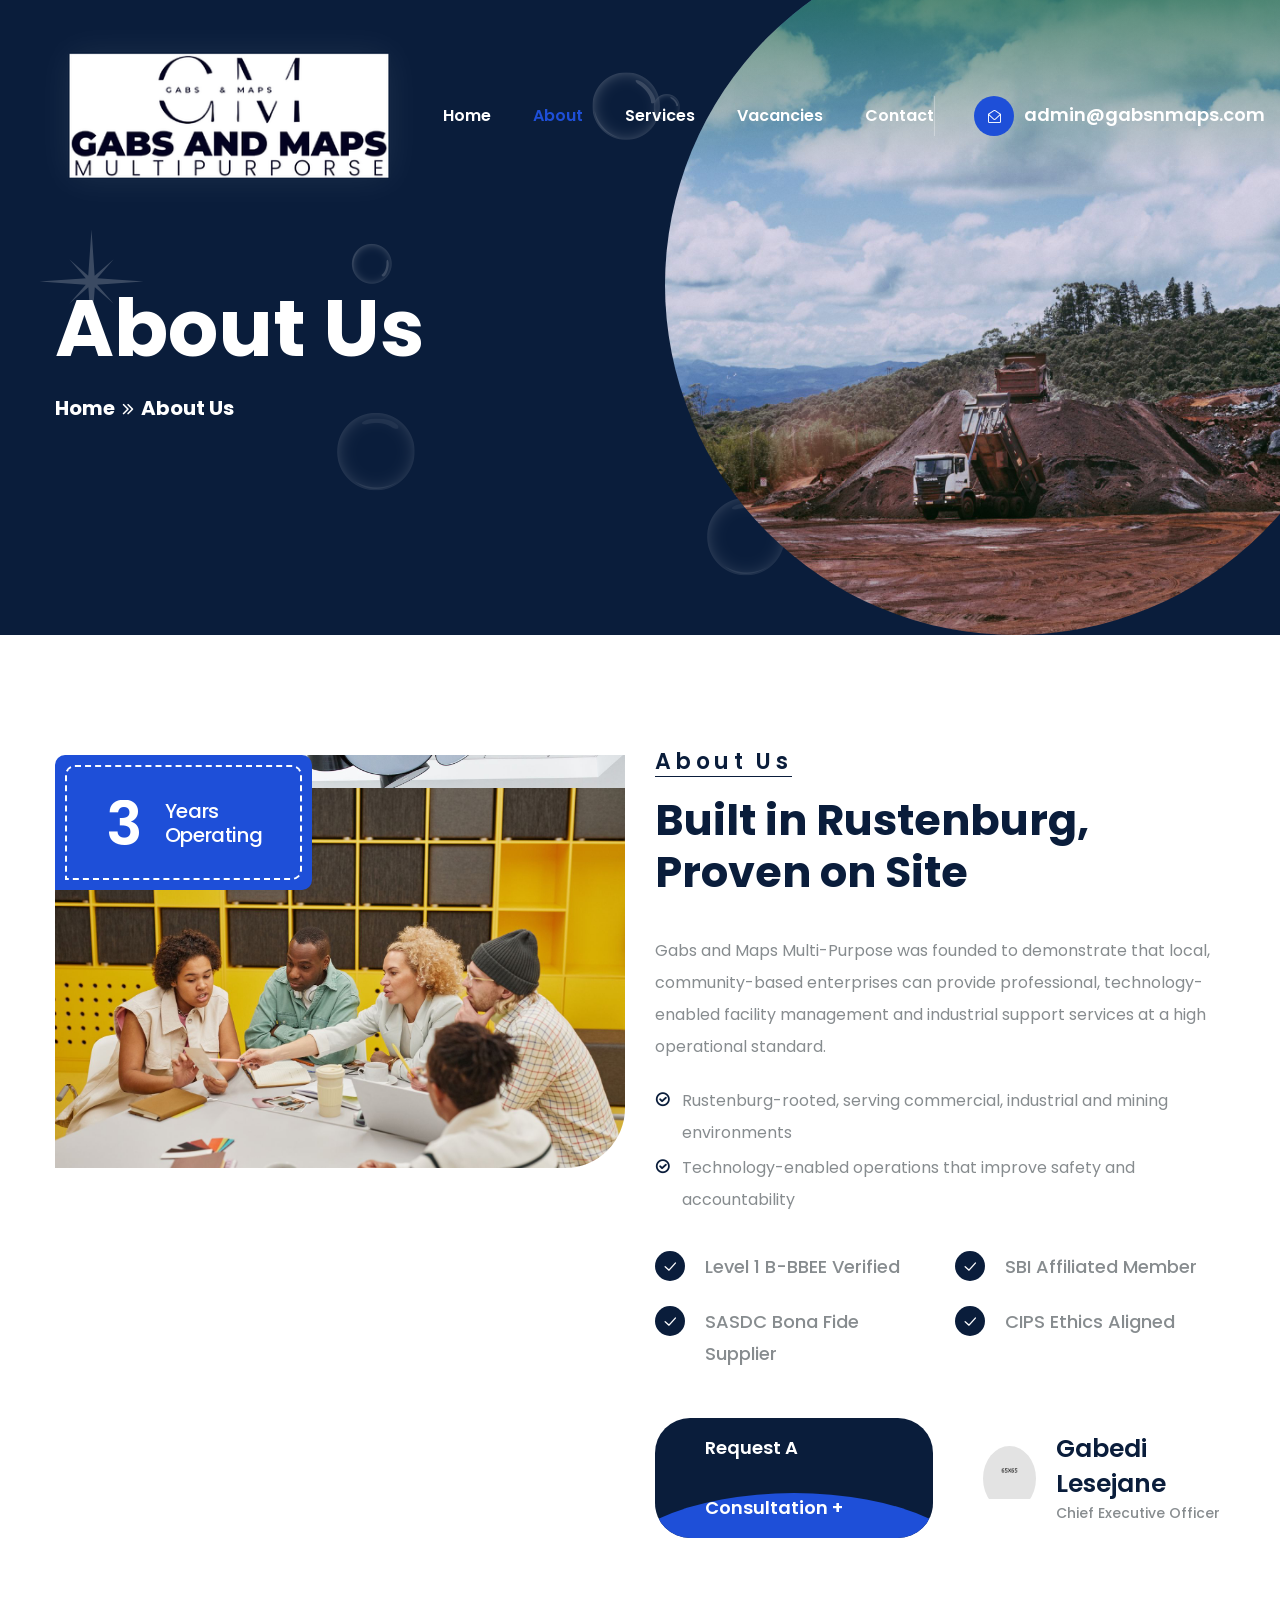
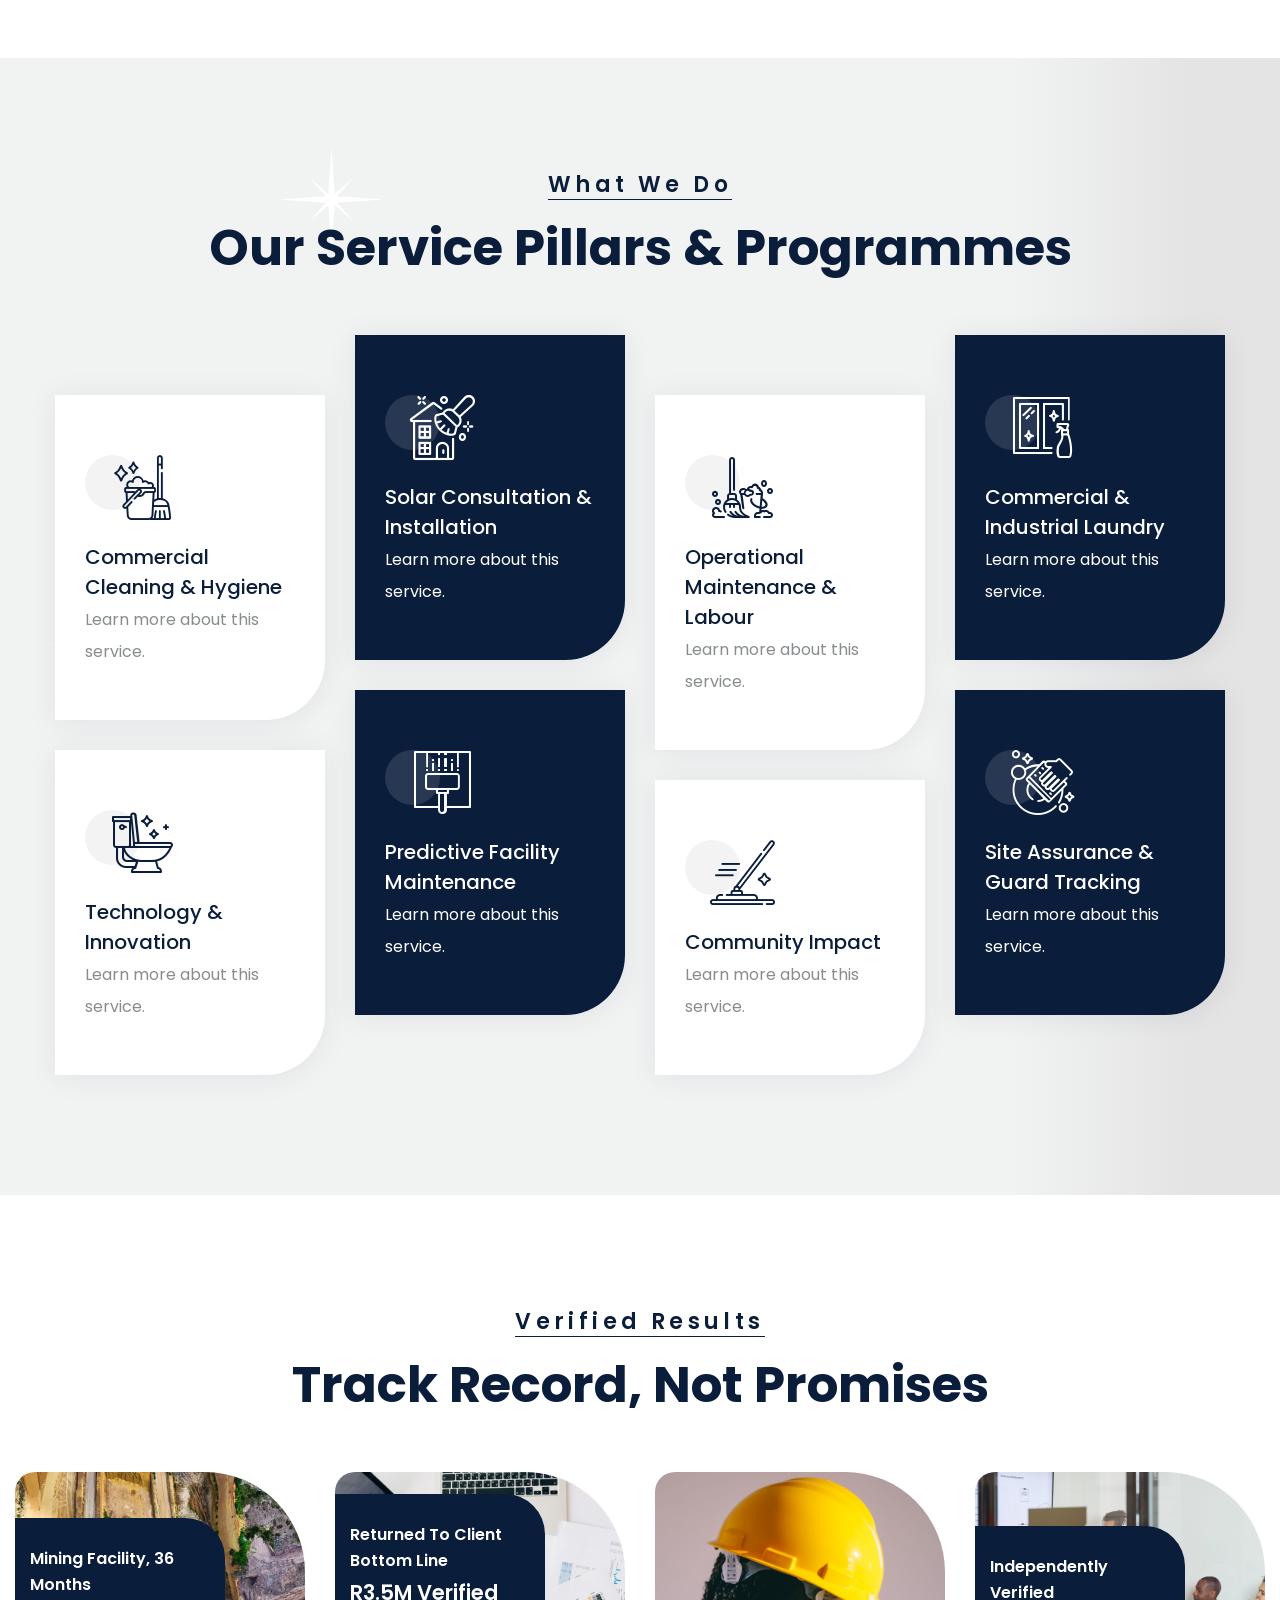
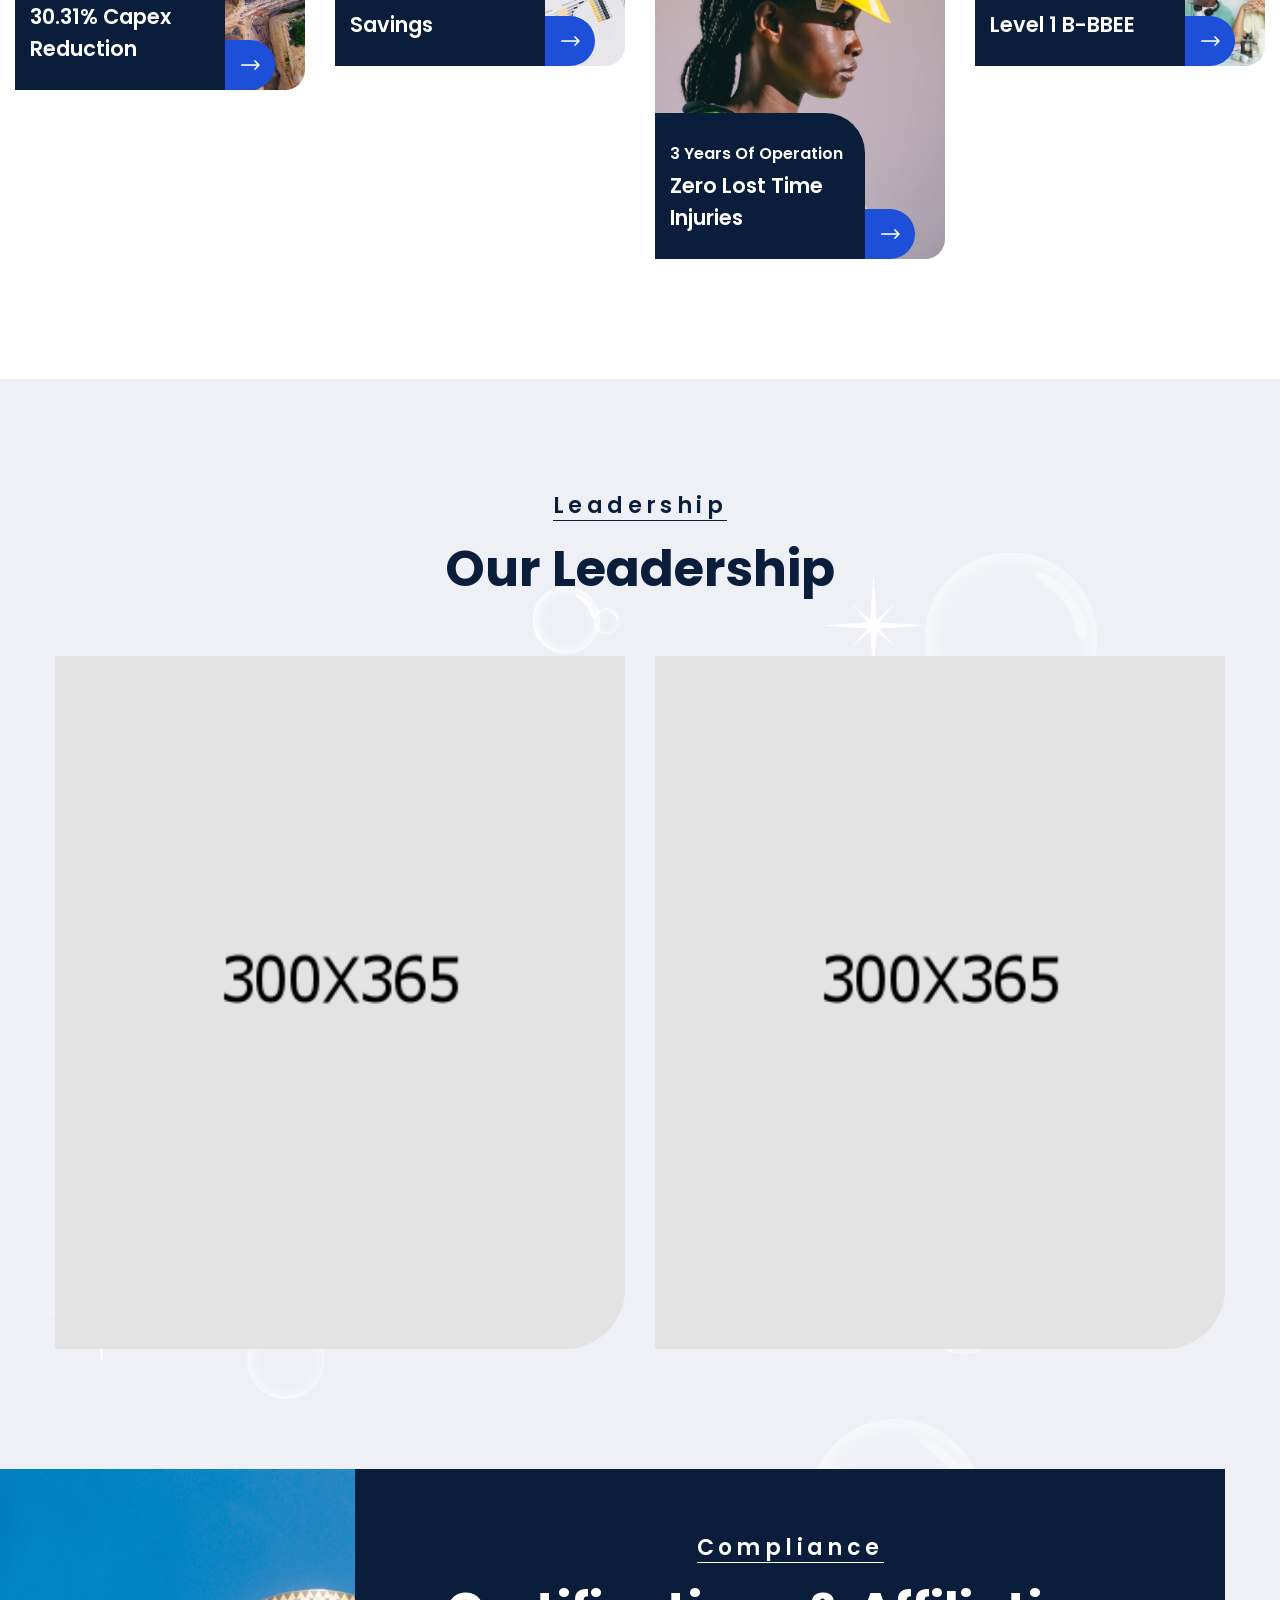
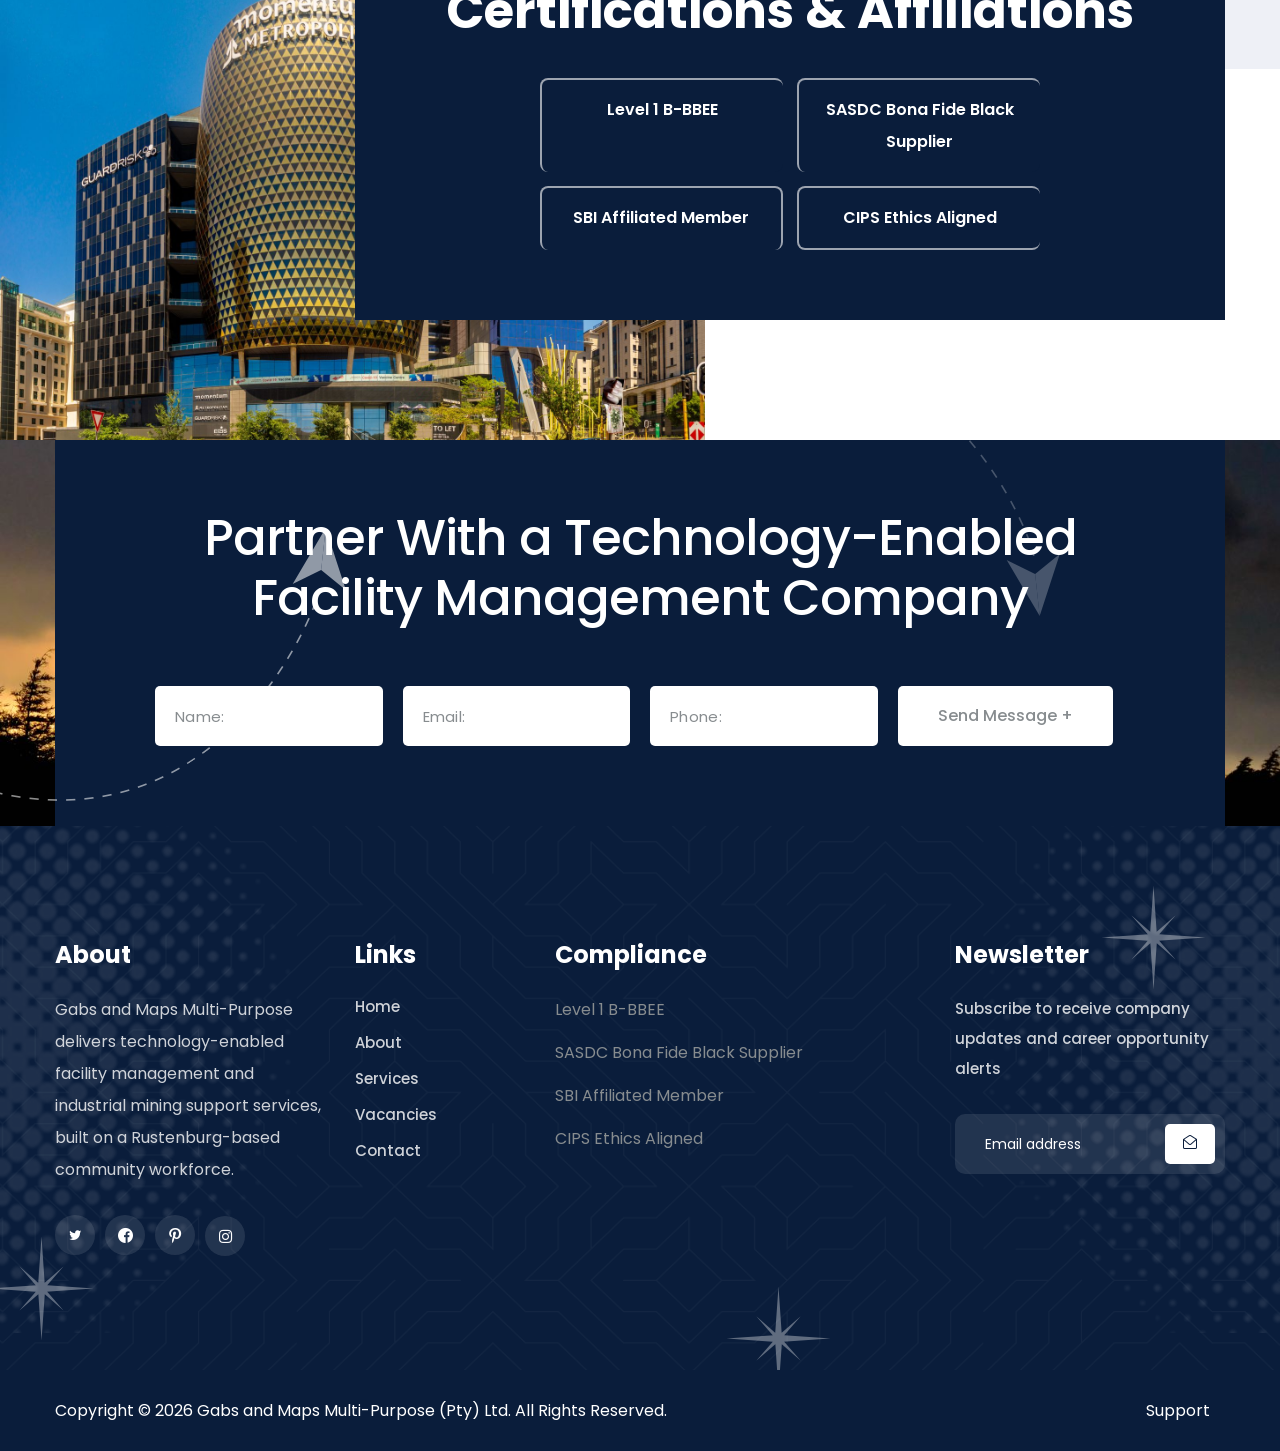
==== commit 86342990: "Add Vacancies/Careers page for job applications New vacancies.html matches the existing page style (" ====
--- a/about.html
+++ b/about.html
@@ -126,6 +126,7 @@
                                             <li><a href="index.html">Home</a></li>
                                             <li class="current"><a href="about.html">About</a></li>
                                             <li><a href="services.html">Services</a></li>
+                                            <li><a href="vacancies.html">Vacancies</a></li>
                                             <li><a href="contact.html">Contact</a></li>
                                         </ul>
                                     </div>
@@ -766,6 +767,7 @@
                                     <li><a href="index.html">Home</a></li>
                                     <li><a href="about.html">About</a></li>
                                     <li><a href="services.html">Services</a></li>
+                                    <li><a href="vacancies.html">Vacancies</a></li>
                                     <li><a href="contact.html">Contact</a></li>
                                 </ul>
                             </div>
